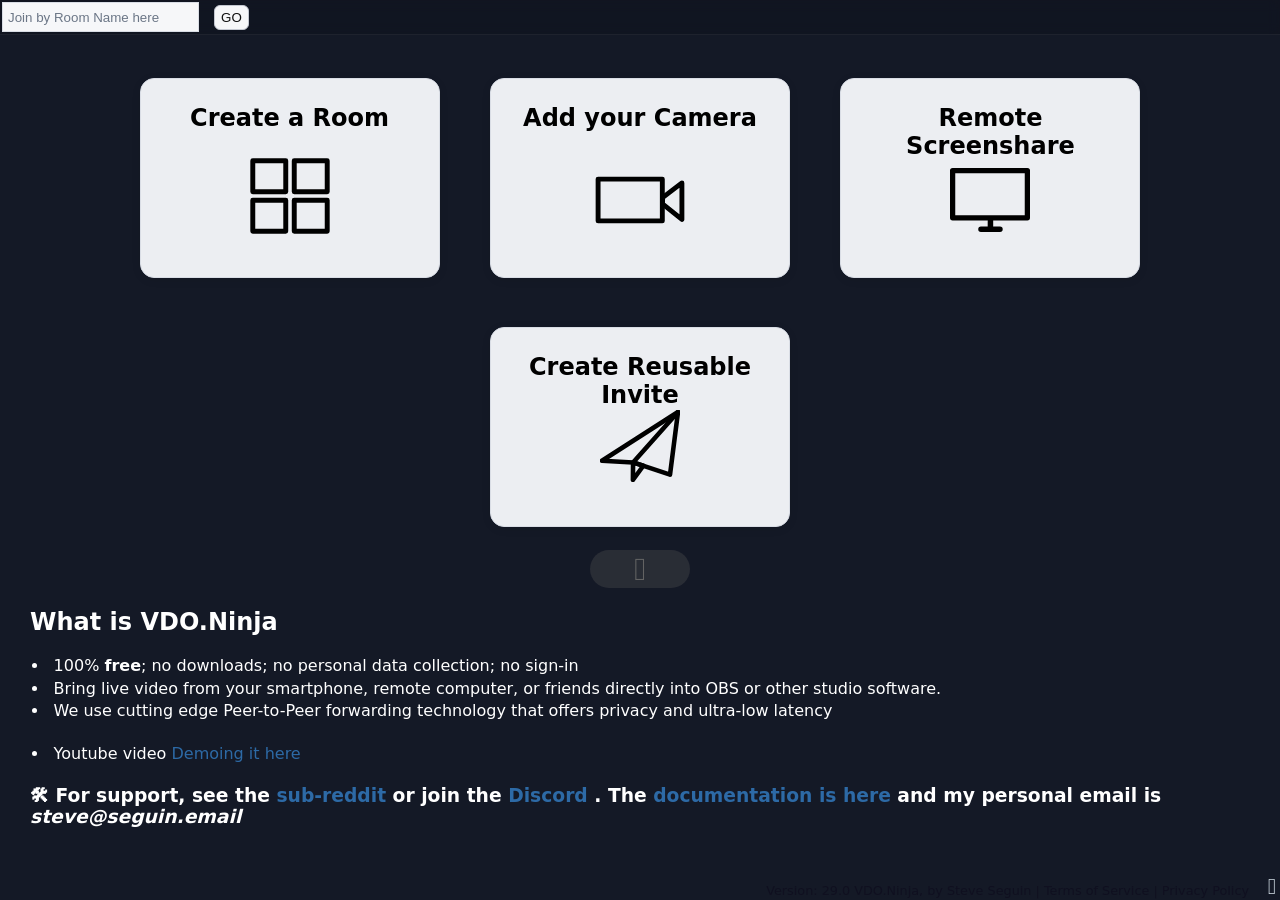
==== index.html @ e848949a "Merge branch 'steveseguin:develop' into main" ====
<html lang='en'>
	<head>
		<script type="text/javascript">
			//  MS Internet Explorer must not be given a chance to fail before I can give the user an error message.
			try {
				var msie = window.navigator.userAgent.indexOf("MSIE ");
				if (msie>0 || !!navigator.userAgent.match(/Trident.*rv\:11\./)){ // If MSIE or IE 11
					alert("Internet Explorer is not supported.\n\nPlease consider using Microsoft Edge or Google Chrome instead\n\nYou will be forwarded to the download page for MS Edge now.");
					console.error("INTERNET EXPLORER IS EVIL");
					document.write("Internet Explorer is not supported");
					window.location = "https://www.microsoft.com/edge";
				}
			} catch(e){
				console.error(e);
			}
		
		</script>
		<script>
			if (window.location.search.includes('podcast')) {
				document.write('<style>#directorlayout,#controlButtons{display:none!important}</style>');
			}
		</script>
		<style>
			html {
				background-color: #0000;
				transition: opacity .1s linear;
			}
		</style>
		<meta name="viewport" content="width=device-width, initial-scale=1.0, maximum-scale=1.0, user-scalable=no" />
		<meta content="text/html;charset=utf-8" http-equiv="Content-Type" />
		<meta content="utf-8" http-equiv="encoding" />
		<meta name="copyright" content="&copy; 2024 Steve Seguin" />
		<meta name="license" content="https://github.com/steveseguin/vdo.ninja/LICENSE.md" />
		<meta name="sourcecode" content="https://github.com/steveseguin/vdo.ninja" />
		<meta name="stance-on-war" content="Steve Seguin condemns Russia's brutal invasion of Ukraine 💙💛." />
		<meta name="robots" content="index, follow">
		<link rel="canonical" href="https://vdo.ninja/">
		<link rel="author" href="/about" />
		<link rel="me" href="https://vdo.ninja/about" />
		<link rel="manifest" href="manifest.json">
		
		<!-- Primary Meta Tags -->
		<title>VDO.Ninja</title>
		<meta id="metaTitle" name="title" content="VDO.Ninja" />
		<meta name="description" content="Bring live video from your smartphone, computer, or friends directly into your Studio. 100% free." />
		<meta name="author" content="Steve Seguin" />
		
		
		<meta name="msapplication-TileColor" content="#da532c" />
		<meta name="theme-color" content="#0f131d" />
		<link rel="stylesheet" href="./main.css?ver=4035" />
		<script type="text/javascript" crossorigin="anonymous" src="./thirdparty/adapter.js"></script>
		
		<link rel="shortcut icon" href="data:image/x-icon;," type="image/x-icon" />
		<link id="favicon1" rel="icon" type="image/png" sizes="32x32" href="./media/favicon-32x32.png" />
		<link id="favicon2" rel="icon" type="image/png" sizes="16x16" href="./media/favicon-16x16.png" />
		<link id="favicon3" rel="icon" href="./media/favicon.ico" />
		<link id="thumbnailUrl" itemprop="thumbnailUrl" href="./media/vdoNinja_logo_full.png" />
		<link rel="alternate" type="text/markdown" href="/rawdoc.md" title="Developer and User Documentation">

		<!-- X (Twitter) Card Tags -->
		<meta name="twitter:card" content="summary_large_image">
		<meta name="twitter:creator" content="@SteveSeguin">
		<meta name="twitter:title" content="VDO.Ninja">
		<meta name="twitter:description" content="Bring live video from your smartphone, computer, or friends directly into OBS Studio or other. 100% free.">
		<meta name="twitter:image" content="https://vdo.ninja/media/vdoNinja_logo_full.png">
		
		<!-- Open Graph Tags (also used by X) -->
		<meta property="og:type" content="website">
		<meta property="og:url" content="https://vdo.ninja/">
		<meta property="og:title" content="VDO.Ninja">
		<meta property="og:description" content="Bring live video from your smartphone, computer, or friends directly into OBS Studio or other. 100% free.">
		<meta property="og:image" content="https://vdo.ninja/media/vdoNinja_logo_full.png">
		<meta property="og:image:width" content="1200">
		<meta property="og:image:height" content="630">
		<meta property="og:site_name" content="VDO.Ninja">

		<style id="lightbox-animations" type="text/css"></style>
		
		<!-- Authentication styles -->
		<link rel="stylesheet" href="auth-styles.css">

	</head>
	<body id="main" class="main hidden" onload="main()">
		<span itemprop="image" itemscope itemtype="http://schema.org/ImageObject">
			<link itemprop="url" href="./media/vdoNinja_logo_full.png" />
		</span>
		<link itemprop="thumbnailUrl" href="./media/vdoNinja_logo_full.png" />
		<span itemprop="thumbnail" itemscope itemtype="http://schema.org/ImageObject">
			<link itemprop="url" href="./media/vdoNinja_logo_full.png" />
		</span>
		<script type="text/javascript" crossorigin="anonymous"  src="./thirdparty/CodecsHandler.js?ver=29"></script>
		<script type="text/javascript" crossorigin="anonymous" src="./thirdparty/aes.js"></script>
		<script type="text/javascript" crossorigin="anonymous" src="./webrtc.js?ver=912"></script>
		<input id="zoomSlider" type="range" style="display: none;" />
		<span id="electronDragZone" style="display:none;pointer-events: none; z-index:-10; position:absolute;top:0;left:0;width:100%;height:2%;min-height:20px;"></span>
		<div id="header">
			
			<a id="logoname" href="./" style="text-decoration: none; color: white; margin: 0 2px 0px 8px;">
				<span data-translate="logo-header">
					<span id="qos">V</span>DO.Ninja 
				</span>
			</a>
			<div id="head1">
				<input type="text" autocorrect="off" autocapitalize="none" id="joinroomID" name="joinroomID" tabindex="1" size="22" placeholder="Join by Room Name here" alt="Enter a room name to join" title="Enter a room name to quick join" onkeyup="jumptoroom(event)"/>
				<button onclick="jumptoroom();" id='jumptoroomButton' role="button" aria-pressed="false" tabindex="1" alt="Join room" title="Join room" >GO</button>
			</div>
			<div id="head1a" class="hidden">
				<input type="text" autocorrect="off" autocapitalize="none" id="joinbyURL" name="joinbyURL" size="22" placeholder="Load a website URL" alt="Enter the URL to load" title="Enter the URL to load"/>
				<button onclick="jumptoURL(event)"  role="button" aria-pressed="false" alt="Load URL" title="Load URL" >Load URL</button>
			</div>
			<div id="head5" class="hidden"></div>
			<div id="head3" style="display: inline-block;" class="hidden">
				<span style="color: #888;" id="copythisurl" tabindex="1" > &nbsp; 
					<span data-translate="copy-this-url">Copy this URL into an OBS "Browser Source"</span> <i style="color: #CCC;" class="las la-long-arrow-alt-right"></i> &nbsp; 
				</span>
			</div>
			<div id="head3a" style="display: inline-block;" class="hidden">
				<a
					id="reshare"
					data-drag="1"
					onclick="copyFunction(this, event)"
					class="task grabLinks"
					data-menu="context-menu"
				></a>
				<i class="las la-paperclip" style="color: #DDD;" title="Copy link to clipboard" onclick="copyFunction(document.getElementById('reshare'), event);" onmouseover="this.style.cursor='pointer'"></i>
				<span title="Save and ask to reload the current page on next site visit" style='font-size:92%;' onclick="saveRoom(this);" onmouseover="this.style.cursor='pointer'">💾</span>
			</div>
			<div id="head9" style="display: inline-block;" class="hidden">
			
				<span id="copythisurl2"  tabindex="1" > &nbsp; 
					<span data-translate="invite-others-to-room">Invite others with</span> <i style="color: #CCC;" class="las la-long-arrow-alt-right"></i> &nbsp; 
				</span>
				
				<a
					id="inviteLinkURL"
					data-drag="1"
					onclick="copyFunction(this, event)"
					class="task grabLinks"
					data-menu="context-menu"
				></a>
			
				<i class="las la-paperclip" style="color: #DDD;" title="Copy link to clipboard" onclick="copyFunction(document.getElementById('inviteLinkURL'), event);" onmouseover="this.style.cursor='pointer'"></i>
				<span title="Save and ask to reload the current page on next site visit" style='font-size:92%;' onclick="showInviteQR();" onmouseover="this.style.cursor='pointer'"><i class="las la-qrcode" style="color: #DDD;   font-size: 160%; vertical-align: bottom;position: relative;top: 1px;" title="Show QR Code" ></i></span>
				
			</div>
			<div id="head4" style="display: inline-block;" class="hidden">
				<span>
					<span data-translate="you-are-in-the-control-center">Control center for room:</span>
					
					<div id="dirroomid" style="font-size: 140%; color: #99c; display: inline-block;"></div>
					<span id="saveRoom" onclick="saveRoom(this)" style='cursor:pointer;margin-left:10px;' title="Will remember the room, prompting you the next time you visit if you wish to load this director's room again">💾</span>
					<span id="togglePreviewMode" onclick="switchModes()" style='cursor:pointer;margin-left:2px;' title="Toggle between the director control-room view and a scene preview-mode.">🪟</span>
					<i id="meshDebugBtn" class="las la-project-diagram" onclick="openMeshVisualization()" style="cursor:pointer;margin-left:3px;color:#DDD;font-size: 130%; vertical-align: bottom;" title="Open mesh network debug visualization to see P2P connections between guests"></i>
				</span>
			</div>
			<div id="head2" class="hidden" style="display: inline-block; text-decoration: none; font-size: 60%; color: white;">
				<span data-translate="joining-room">You are in room</span>:
				<div id="roomid" style="display: inline-block;"></div>
			</div>
			<div id="head6" class="hidden" data-translate="only-director-can-hear-you">Only the director can hear you currently.</div>
			<div id="head7" class="hidden" data-translate="director-muted-you">The director has muted you.</div>
			<div id="head8" class="hidden" data-translate="director-video-muted-you">The director has disabled your camera temporarily.</div>
		</div>
		<div id="obsState" class="hidden" >ACTIVE</div>
		<div id="chatModule" class="hidden">
			<div class="chat-header">
				<span>Chat</span>
				<span>
					<a id="popOutChat" onclick="createPopoutChat();"><i class="las la-external-link-alt"></i></a>
					<a id="closeChat" onclick="toggleChat();">x</i></a>
				</span>
			</div>
			
			<div id="chatBody" class="resizable-div">
				<!-- Chat messages will be inserted here -->
			</div>
			
			<div class="chat-input-area">
				<input type="text" id="chatInput" placeholder="Enter chat message to send" onkeypress="EnterButtonChat(event)" />
				<button class="chatBarInputButton" onclick="sendChatMessage()">Send</button>
				<button onclick="toggleFileshare()"><i class="las la-file-upload"></i></button>
			</div>
			<div class="resizer"></div>
		</div>
		<div id="activeShares"></div>
		<div id="controlButtons" class="hidden">
			<div class="controlPositioning">
                <div id="subControlButtons">
					<div id="unmuteSelf" title="Hear yourself at 50% volume" alt="Hear yourself at 50% volume" aria-label="Hear Yourself" onmousedown="event.preventDefault(); event.stopPropagation();"  onclick="toggleDirectFeedback()"  tabindex="2" role="button" aria-pressed="false" onkeyup="enterPressedClick(event,this);"  class="hidden float" style="cursor: pointer;" >
                        <i id="unmuteSelftoggle" class="toggleSize las la-podcast"></i>
                    </div>
					<div id="mediafileshare" onmousedown="event.preventDefault(); event.stopPropagation();"  title="Select and stream a media file" aria-label="Stream a media file" alt="Stream a media file to others" onclick="getById('fileselector3').click();" tabindex="2" role="button" aria-pressed="false" onkeyup="enterPressedClick(event,this);"  class="float hidden" style="cursor: pointer;">
                        <i id="mediafilesharetoggle" onmousedown="event.preventDefault(); event.stopPropagation();"  class="toggleSize las la-file-video"></i>
						<input id="fileselector3" class="hidden" onchange="session.changePublishFile(this,event);" type="file" accept="video/*,audio/*,image/*" alt="Hold CTRL (or CMD) to select multiple files" title="Hold CTRL (or CMD) to select multiple files" multiple/>
                    </div>
				
                    <div id="blindAllGuests" title="Blind all guests in room (toggle)" alt="Blind all guests in room (toggle)" aria-label="Blind all guests in room" onmousedown="event.preventDefault(); event.stopPropagation();"  onclick="blindAllGuests(this, event)"  tabindex="2" role="button" aria-pressed="false" onkeyup="enterPressedClick(event,this);"  class="hidden float" style="cursor: pointer;" >
                        <i class="toggleSize las la-eye"></i>
                    </div>
                
                    <div id="queuebutton" title="Load the next guest in queue" alt="Load the next guest in queue"  aria-label="Load next guest in queue" onmousedown="event.preventDefault(); event.stopPropagation();"  onclick="nextQueue()"  tabindex="2" role="button" aria-pressed="false" onkeyup="enterPressedClick(event,this);"  class="hidden float" style="cursor: pointer;" >
                        <i id="queuetoggle" class="toggleSize las la-stream"></i>
                        <div id="queueNotification"></div>
                    </div>
                    <div id="sharefilebutton" title="Transfer any file to the group" alt="Transfer any file to the group" aria-label="Select file to transfer" onmousedown="event.preventDefault(); event.stopPropagation();"  onclick="toggleFileshare()"  tabindex="2" role="button" aria-pressed="false" onkeyup="enterPressedClick(event,this);"  class="float hidden" style="cursor: pointer;" >
                        <i id="filesharetoggle" class="toggleSize las la-file-upload"></i> 
                        <div id="transferNotification"></div>
                    </div>
                    <div id="chatbutton" title="Toggle the Chat" alt="Toggle the Chat" aria-label="Text chat" onmousedown="event.preventDefault(); event.stopPropagation();"  onclick="toggleChat()"  tabindex="2" role="button" aria-pressed="false" onkeyup="enterPressedClick(event,this);"  class="hidden float" style="cursor: pointer;" >
                        <i id="chattoggle" class="toggleSize las la-comment-alt"></i>
                        <div id="chatNotification"></div>
                    </div>
                    <div id="mutespeakerbutton" onmousedown="handleSpeakerButtonMouseDown(event)" alt="Toggle the speaker output." aria-label="Mute Speaker output" title="Mute the Speaker (ALT + A)" onclick="toggleSpeakerMute()"  tabindex="2" role="button" aria-pressed="false" onkeyup="enterPressedClick(event,this);"  class="hidden float" style="cursor: pointer;" >
                        <i id="mutespeakertoggle" class="toggleSize las la-volume-up" style="position: relative; top: 0.5px;"></i>
                        <div id="speakerVolumePanel" class="speaker-volume-panel hidden" role="group" aria-label="Playback volume">
                            <input id="speakerVolumeSlider" type="range" min="1" max="100" value="100" orient="vertical" aria-label="Playback volume">
                            <div id="speakerVolumeValue" class="speaker-volume-value">100%</div>
                        </div>
                    </div>
                    <div id="mutebutton" onmousedown="toggleMute(false, event);event.preventDefault(); event.stopPropagation();" data-translate="mute-the-mic" title="Mute the Mic (CTRL/⌘ + M)" alt="Mute the Mic" aria-label="Mute Microphone" ontouchstart="toggleMute(false, event);event.preventDefault(); event.stopPropagation();" tabindex="2" role="button" aria-pressed="false" onkeyup="enterPressedClick(event,this);"  class="hidden float" style="cursor: pointer;">
                        <i id="mutetoggle" class="toggleSize las la-microphone" style="position: relative; top: 0.5px;"></i>
                    </div>
                    <div id="mutevideobutton" onmousedown="event.preventDefault(); event.stopPropagation();" data-translate="disable-the-camera" title="Disable the Camera (CTRL/⌘ + B)" alt="Disable the Camera" aria-label="Mute Camera" onclick="toggleVideoMute()"   tabindex="2" role="button" aria-pressed="false" onkeyup="enterPressedClick(event,this);"  class="hidden float" style="cursor: pointer;">
                        <i id="mutevideotoggle" onmousedown="event.preventDefault(); event.stopPropagation();"  class="toggleSize las la-video"></i>
                    </div>
                    <div id="screensharebutton" onmousedown="event.preventDefault(); event.stopPropagation();"  title="Share a Screen with others" alt="Share a Screen with others" aria-label="Share a screen" onclick="screenshareTypeDecider(1)" tabindex="2" role="button" aria-pressed="false" onkeyup="enterPressedClick(event,this);"  class="float hidden task" data-menu="context-menu-screen-share" style="cursor: pointer;">
                        <i id="screensharetoggle" onmousedown="event.preventDefault(); event.stopPropagation();"  class="toggleSize las la-desktop"></i>
                    </div>
                    <div id="screenshare2button" onmousedown="event.preventDefault(); event.stopPropagation();"  title="Add a Screen Share" alt="Add a Screen Share" aria-label="Share a screen"  onclick="screenshareTypeDecider(2)" tabindex="2" role="button" aria-pressed="false" onkeyup="enterPressedClick(event,this);"  class="float hidden task" data-menu="context-menu-screen-share"  style="cursor: pointer;">
                        <i id="screenshare2toggle" onmousedown="event.preventDefault(); event.stopPropagation();"  class="toggleSize las  la-tv"></i>
                    </div>
                    <div id="screenshare3button" onmousedown="event.preventDefault(); event.stopPropagation();"  title="Share a Screen with others" alt="Add a Screen Share" aria-label="Share a screen"  onclick="screenshareTypeDecider(3)" tabindex="2" role="button" aria-pressed="false" onkeyup="enterPressedClick(event,this);"  class="float hidden task" data-menu="context-menu-screen-share"  style="cursor: pointer;">
                        <i id="screenshare3toggle" onmousedown="event.preventDefault(); event.stopPropagation();"  class="toggleSize las  la-tv"></i>
                    </div>
                    <div id="websitesharebutton" onmousedown="event.preventDefault(); event.stopPropagation();"  title="Share a website with your guests (IFRAME)" aria-label="Share a website" alt="Share a website with your guests (IFRAME)" onclick="shareWebsite(false, event)" tabindex="2" role="button" aria-pressed="false" onkeyup="enterPressedClick(event,this);"  class="float hidden" style="cursor: pointer;">
                        <i id="websitesharetoggle" onmousedown="event.preventDefault(); event.stopPropagation();"  class="toggleSize las la-window-maximize"></i>
                    </div>
                    <div id="websitesharebutton2" onmousedown="event.preventDefault(); event.stopPropagation();" title="Hold CTRL (or CMD) and click to spotlight this video" alt="Share a website as an embedded iFRAME" aria-label="Share a website" onclick="shareWebsite(false, event)" tabindex="2" role="button" aria-pressed="false" onkeyup="enterPressedClick(event,this);" class="float2 orange shake hidden" style="cursor: pointer;max-width: 200px;margin: auto;padding: 0 10px;">
                        <i onmousedown="event.preventDefault(); event.stopPropagation();" class="toggleSize las la-window-close" style="display: inline-block;"></i>
                        <div style="display: inline-block;width: 85px;line-height: 1; font-size: 0.9em; background-color: unset;box-shadow: unset;">
                            Stop Sharing Website
                        </div>
                    </div>
                    <div id="fullscreenPage" onmousedown="event.preventDefault(); event.stopPropagation();"  title="Full-screen the page" alt="Full-screen the page" aria-label="Full screen"  onclick="fullscreenPageToggle()" tabindex="2" role="button" aria-pressed="false" onkeyup="enterPressedClick(event,this);"  class="float hidden" style="cursor: pointer;">
                        <i id="fullscreenPageToggle" onmousedown="event.preventDefault(); event.stopPropagation();"  class="toggleSize las la-expand-arrows-alt"></i>
                    </div>
					<div id="PictureInPicturePage" onmousedown="event.preventDefault(); event.stopPropagation();"  title="Picture-in-Picture the video mix" alt="Picture-in-Picture the page" aria-label="Picture-in-Picture"  onclick="PictureInPicturePageToggle()" tabindex="2" role="button" aria-pressed="false" onkeyup="enterPressedClick(event,this);"  class="float hidden" style="cursor: pointer;">
                        <i id="PictureInPicturePageToggle" onmousedown="event.preventDefault(); event.stopPropagation();"  class="toggleSize las la-external-link-square-alt"></i>
                    </div>
                    <div id="flipcamerabutton" onmousedown="event.preventDefault(); event.stopPropagation();"  title="Cycle the Cameras"  onclick="cycleCameras()" class="hidden float"  tabindex="2" role="button" aria-pressed="false" onkeyup="enterPressedClick(event,this);" style="cursor: pointer;" aria-label="Cycle Cameras" alt="Cycle the Cameras">
                        <i id="settingstoggle" class="toggleSize las la-sync-alt"></i> 
                    </div>
					
					 <div id="blackoutmode" onmousedown="event.preventDefault(); event.stopPropagation();"  title="Enter black-out mode"  onclick="blackoutMode()" class="float hidden"  tabindex="2" role="button" aria-pressed="false" onkeyup="enterPressedClick(event,this);" style="cursor: pointer;" aria-label="Black out mode" alt="Enter black-out mode">
                        <i id="blackouttoggle" class="toggleSize las la-moon"></i> 
                    </div>
					
                    <div id="obscontrolbutton" onmousedown="event.preventDefault(); event.stopPropagation();"  title="OBS Remote Controller; start/stop and change scenes." onclick="toggleOBSControls();" class="hidden float"  tabindex="2" role="button" aria-pressed="false" onkeyup="enterPressedClick(event,this);" style="cursor: pointer;" aria-label="Remote OBS control menu" alt="Toggle the Remote OBS Controls Menu">
                        <i id="obscontroltoggle" class="toggleSize las la-gamepad"></i>
                    </div>
                    
                    <div id="roomsettingsbutton" onmousedown="event.preventDefault(); event.stopPropagation();"  title="Room Settings" onclick="toggleRoomSettings();" class="hidden float"  tabindex="2" role="button" aria-pressed="false" onkeyup="enterPressedClick(event,this);" style="cursor: pointer;" alt="Toggle the Room Settings Menu" aria-label="Room settings menu">
                        <i id="roomsettingstoggle" class="toggleSize las la-users-cog"></i>
                    </div>
                    
                    <div id="settingsbutton" onmousedown="event.preventDefault(); event.stopPropagation();"  title="Your audio and video Settings"  onclick="toggleSettings()" class="hidden float"  tabindex="2" role="button" aria-pressed="false" onkeyup="enterPressedClick(event,this);" style="cursor: pointer;" alt="Toggle Settings Menu" aria-label="Settings menu">
                        <i id="settingstoggle" class="toggleSize las la-cog"></i>
                    </div>
                    
                    <div id="hangupbutton"  onmousedown="event.preventDefault(); event.stopPropagation();" title="Hangup the Call" aria-label="Hang up" alt="Hangup the Call" onclick="hangup()" class="hidden float"  tabindex="2" role="button" aria-pressed="false" onkeyup="enterPressedClick(event,this);" style="cursor: pointer;" >
                        <i class="toggleSize las la-phone rotate225" aria-hidden="true"></i>
                    </div>
                    <div id="raisehandbutton" onmousedown="event.preventDefault(); event.stopPropagation();"  data-raised="0" title="Alert the host you want to speak"  aria-label="Raise hand" alt="Alert the host you want to speak" tabindex="2" role="button" aria-pressed="false" onkeyup="enterPressedClick(event,this);" onclick="raisehand()" class="hidden float" style="cursor: pointer;">
                        <i class="toggleSize las la-hand-paper" style="position: relative; right: 1px;" aria-hidden="true"></i>
                    </div>
                    
                    <div id="pptbackbutton" onmousedown="event.preventDefault(); event.stopPropagation();" title="Go back a slide" aria-label="Back a slide" alt="Go back a slide" tabindex="2" role="button" aria-pressed="false" onkeyup="enterPressedClick(event,this);" onclick="gobackSlide()" class="hidden float red" style="cursor: pointer;">
                        <i class="toggleSize las la-chevron-left" style="position: relative; right: 1px;" aria-hidden="true"></i>
                    </div>
                    <div id="pptnextbutton" onmousedown="event.preventDefault(); event.stopPropagation();" title="Next slide" aria-label="Next slide" alt="Next slide" tabindex="2" role="button" aria-pressed="false" onkeyup="enterPressedClick(event,this);" onclick="nextSlide()" class="hidden float" style="cursor: pointer;">
                        <i class="toggleSize las la-chevron-right" style="position: relative; right: 1px;" aria-hidden="true"></i>
                    </div>
                    
                    <div id="recordLocalbutton" onmousedown="event.preventDefault(); event.stopPropagation();"  data-state="0" title="Record your stream to disk" aria-label="Record your stream to disk" alt="Record your stream to disk" tabindex="2" role="button" aria-pressed="false" onkeyup="enterPressedClick(event,this);" onclick="recordLocalVideoToggle();" class="hidden float" style="cursor: pointer;">
                        <i class="toggleSize las la-dot-circle" style="position: relative;" aria-hidden="true"></i>
                    </div>
                    <div id="recordLocalScreenbutton" onmousedown="event.preventDefault(); event.stopPropagation();"  data-state="0" title="Stop screen share recording" aria-label="Stop screen share recording" alt="Stop screen recording" tabindex="2" role="button" aria-pressed="false" onkeyup="enterPressedClick(event,this);" onclick="recordLocalScreenStopRecord();" class="hidden float" style="cursor: pointer;">
                        <small>Stop<br>Screen<br>Record</small>
                    </div>
                    <span id="miniPerformer" style="pointer-events: auto;" class="hidden"></span>
                    <span id="rooms" class="hidden" style="padding-top:3px;padding-left:6px;pointer-events: auto;color:#fff;"></span>
                    <span id="groups" class="hidden" style="padding-top:3px;padding-left:6px;pointer-events: auto;color:#fff;text-align: center;"></span>
                    <div id="hangupbutton2" onmousedown="event.preventDefault(); event.stopPropagation();"  title="Cancel the Director's Video/Audio"  onclick="hangup2()" class="hidden float"  tabindex="2" role="button" aria-pressed="false" onkeyup="enterPressedClick(event,this);" style="cursor: pointer;" aria-label="stop publishing audio and video" alt="Disconnect Direcotor's cam">
                        <i class="toggleSize las la-phone rotate225" aria-hidden="true"></i>
                    </div>
                </div>
            </div>
		</div>
		<span id="miniTaskBar" style="float: right; bottom: 0px;right:0; position:fixed; display:flex;">
			<div id="closedList_connectUsers" class="hidden"  onclick="getById('connectUsers').classList.remove('hidden');getById('closedList_connectUsers').classList.add('hidden');">
				<i class="las la-theater-masks"></i>
			</div>
			<div class="footer hidden" id="legal" aria-hidden="true">
				<a href="https://docs.vdo.ninja/help/privacy-and-security-details/vdo.ninja-terms-of-service" aria-hidden="true" target="_blank" alt="Terms of Service" title="Opens in new window">Terms of Service</a> | 
				<a href="https://docs.vdo.ninja/help/privacy-and-security-details/vdo.ninja-privacy-policy" aria-hidden="true" target="_blank" alt="Privacy Policy" title="Opens in new window">Privacy Policy</a> | 
				<a href="https://docs.vdo.ninja/help/privacy-and-security-details/abuse-and-child-safety" aria-hidden="true" target="_blank" alt="Report Abuse" title="Opens in new window">Report Abuse</a>
			</div>
			<span
					id="reportbutton"
					title="Submit any error logs" 
					onclick="submitDebugLog();"
					style="cursor: pointer;z-index:3;display:none;"
					class="hidden"
					role="button" 
					tabindex="3"
				>
				<i style="cursor: pointer; color: #d9e4eb; padding: 2px; margin: 2px 2px 0 0; font-size: 140%;" class="las la-bug" aria-hidden="true"></i>
			</span>
			<span
					id="helpbutton"
					title="Show help contact info" 
					onclick="warnUser('For support, please browse https://reddit.com/r/vdoninja or join the live chat on Discord at https://discord.vdo.ninja.\n\nThe Docs also contains many help guides and advanced settings, located at https://docs.vdo.ninja.\n\nTo access the video stats menu, hold CTRL (command) and Left-Click on a video. Most video issues can be fixed by using Wired Internet instead of Wi-Fi.')"
					style="cursor: pointer; display:none;"
					alt="How to Use This with OBS"
					role="button" 
					tabindex="3"
				>
				<i style="cursor: pointer;  color: #d9e4eb; padding: 2px; margin: 2px 2px 0 0; font-size: 140%;" class="las la-question-circle" aria-hidden="true"></i>
			</span>
			<span title="Language options" onclick="toggle(document.getElementById('languages'));" tabindex="3" role="button" aria-label="language options" aria-pressed="false" id="translateButton">
				<i style="cursor: pointer;color: #d9e4eb; padding: 2px; margin: 2px 2px 0 0; font-size: 140%;" class="las la-language" aria-hidden="true"></i>
			</span>
			<span title="Add to Calendar" onclick="toggle(document.getElementById('calendar'));" tabindex="3" role="button" id="calendarButton">
				<i style="cursor: pointer;  color: #d9e4eb; padding: 2px; margin: 2px 2px 0 0; font-size: 140%;" class="las la-calendar" aria-hidden="true"></i>
			</span>
		</span>
		<div id="mainmenu" class="row" style="opacity: 0;">
			<div id="container-1" title="Add Group Chat to OBS"  alt="Add Group Chat to OBS" tabindex="1" role="button" aria-pressed="false" onkeyup="enterPressedClick(event,this);" class="column columnfade pointer card" style=" overflow-y: auto;">
				
					<h2>
						<span data-translate="add-group-chat">Create a Room</span>
					</h2>
					<div class="container-inner">
						<br />
						<br />
						<span data-translate="rooms-allow-for">Rooms allow for group-chat and the tools to manage multiple guests.</span>
						<br />
						<span class="section">
							<table style="padding-bottom:0;margin-bottom:0;">
							 <tr>
								<th style="text-align:right;" class="labelLarge">
									<b>
									<span data-translate="room-name">Room Name</span>: 
									</b>
								</th>
								<th class="labelSmall"></th>
								<th style="text-align:left;" >
									<div class="labelSmall">
										<b>
											<span data-translate="room-name">Room Name</span>: 
										</b>
									</div>
									<input type="text" autocorrect="off" autocapitalize="none"  id="videoname1" placeholder="Enter a room name here" onkeydown="checkStrengthRoom(event, 'securityLevelRoom');" onchange="checkStrengthRoom(event, 'securityLevelRoom');" onkeyup="enterPressed(event, createRoom);" maxlength="30" style="max-width: 431px;width: 100%;font-size: 110%; padding: 5px;" />
									<button ontouchstart="getById('videoname1').value = session.generateRandomString();getById('securityLevelRoom').style.display='none';" onmousedown="getById('videoname1').value = session.generateRandomString();getById('securityLevelRoom').style.display='none';" title="Generate a random room name" class="randomRoomName"><i class="las la-random"></i></button>
									<div id="securityLevelRoom" style="display:none;margin-top:3px;position:relative;top:3px;font-size:0.8em;"></div>
								</th>
							</tr>
							<tr>
								<th style="text-align:right;" class="labelLarge">
									<b>
										<span data-translate="password-input-field">Password</span>: 
									</b>
								</th>
								<th class="labelSmall"></th>
								<th  style="text-align:left;">
									<div class="labelSmall">
										<b>
											<span data-translate="password-input-field">Password</span>: 
										</b>
									</div>
									<input type="text" autocorrect="off" autocapitalize="none" id="passwordRoom" placeholder="Optional room password here" onkeydown="checkStrengthRoom(event, 'securityLevelRoom');" onchange="checkStrengthRoom(event, 'securityLevelRoom');"  onkeyup="enterPressed(event, createRoom);" style="max-width: 431px;width: 100%;font-size: 110%; padding: 5px;" />
								</th>
							</tr>
							<tr >
							
								<th style="text-align:right; padding: 5px; padding-top: 20px;">
									<input id="broadcastFlag" type="checkbox" title="For large group rooms, this option can reduce the load on remote guests substantially" />
								</th><th style="text-align:left;; padding-top: 20px;">
								<b>
									<span data-translate="guests-only-see-director"  style="cursor: help;" title="For large group rooms, this option can reduce the load on remote guests substantially" >The guests can see the director, but not other guests' videos</span>
								</b>
								</th>	
							</tr>
							<tr>
							
								<th style="text-align:right; padding: 5px;; padding-bottom: 20px;">
									<input id="showdirectorFlag" type="checkbox" title="The director will be visible in scenes as if a performer themselves." />
								</th><th style="text-align:left;; padding-bottom: 20px;">
								<b>
									<span data-translate="scenes-can-see-director" style="cursor: help;" title="If checked, the director can be added to scenes as if a guest. Otherwise, the director will never appear in a scene." >The director will be performing as well, appearing in group scenes</span>
								</b>
								</th>	
							</tr>
							<tr>
								<th style="text-align:right; padding: 5px;">
									
								</th>
								<th style="text-align:left;">
									<b>
										<span data-translate="default-codec-select" title="Which video codec would you want used by default?" >Preferred Video Codec:  </span> 
										<select style="font-size:1.1em" id="codecGroupFlag" type="checkbox" title="For large group rooms, this option can reduce the load on remote guests substantially" >
											<option value="default" selected>Default</option>
											<option value="vp9">VP9</option>
											<option value="h264">H264</option>
											<option value="vp8">VP8</option>
											<option value="av1">AV1</option>
										</select >
									</b>
								</th>
							</tr>
							<tr>
								<th style="text-align:right; padding: 5px; vertical-align: top;">
									<input id="useSSOForRoom" type="checkbox" onchange="toggleSSOOptions(this.checked)" title="Use SSO to manage access for this room. You will be asked to sign in.">
								</th>
								<th style="text-align:left;">
									<b>
										<span title="Use SSO to manage access for this room. As director, you will sign in first; guest access can be Public, Require SSO, or Allowlist.">Use SSO for this room</span>
									</b>
									<div id="ssoOptions" class="sso-options-panel" style="display:none;">
										<div style="margin-bottom:6px; font-weight:600;">Guest access:</div>
										<label style="display:block; margin:4px 0;">
											<input type="radio" name="ssoAccessMode" value="public" checked onclick="document.getElementById('preAllowlistRow').style.display='none'">
											<span>Public (no sign-in required for guests)</span>
										</label>
										<label style="display:block; margin:4px 0;">
											<input type="radio" name="ssoAccessMode" value="authenticated" onclick="document.getElementById('preAllowlistRow').style.display='none'">
											<span>Require SSO (guests must sign in)</span>
										</label>
										<label style="display:block; margin:4px 0;">
											<input type="radio" name="ssoAccessMode" value="allowlist" onclick="document.getElementById('preAllowlistRow').style.display='block'">
											<span>Allowlist only (specific users or emails)</span>
										</label>
										<div id="preAllowlistRow" style="display:none; margin-top:8px;">
											<label for="preAllowlistCSV" style="display:block; margin-bottom:4px;">Allowed list (comma-separated; use @handle or email:*@domain.com)</label>
											<input id="preAllowlistCSV" type="text" class="sso-options-input" placeholder="@alice, email:*@company.com">
										</div>
										<div class="sso-options-note">You can change these later in Room Settings.</div>
									</div>
								</th>
							</tr>
							</table>
							<button onclick="createRoom()"  class="gobutton gowebcam" style="width: 470px;display: block;margin: 20px auto;" alt="Enter the room as the group's director" title="You'll enter as the room's director">
								<span data-translate="enter-the-rooms-control">Enter the room's Control Center in the director's role</span>
							</button>
							<button class="roomnotes" style="display: block;display: block;margin: auto;" onclick="toggle(document.getElementById('roomnotes'),this);">
								<span data-translate="show-tips">Show me some tips..</span>
							</button>
							
							<ul style="max-width: 500px; display: none; text-align: left;" class="roomnotes" id="roomnotes">
								<span data-translate="added-notes" >
									<i>Important Tips:</i>
									<br><br>
									<li>Disabling video sharing between guests will improve performance</li>
									<li>Invite only guests to the room that you trust.</li>
									<li>The "Recording" option is considered experimental.</li>
									<li><a href="https://params.vdo.ninja" style="color:black;"><u>Advanced URL parameters</u></a> are available to customize rooms.</li>
								</span>
							</ul>
						</span>
						
						<span class="section hidden" id="lastSavedRoom">
							<label>A previous session was found using room: <b id="lastSavedRoomName">*UNDEFINED*</b></label>
							<button id="goToLastSavedRoom" style="width: 470px;display: block;margin:5px auto;" class="gobutton gowebcam" alt="Enter the room with the previous room settings" title="Enter director room with previous settings">Load the previous session</button>
						</span>
						
						<span class="section">
							<i data-translate="looking-to-just-chat-and-not-direct">Looking to just chat and not direct?</i>
							<button onclick="jumptoroom2()" class="gobutton gowebcam" style="width: 470px;display: block;margin: 5px auto" alt="Enter the room as the group's director" title="You'll enter as the room's director">
								<span data-translate="join-the-room-basic">Join the room as a Participant, rather than a director</span>
							</button>
						</span>
						
					</div>
					<div class="outer close">
						<div class="inner">
							<label class="labelclass">
								<span data-translate="back">Back</span>
							</label>
						</div>
					</div>
			</div>
			<div id="container-3"  title="Add your Camera to OBS" onkeyup="enterPressedClick(event,this);"  alt="Add your Camera to OBS" tabindex="1" role="button" aria-pressed="false" class="column columnfade pointer card" onclick="previewWebcam()" style=" overflow-y: auto;">
				<h2 id="add_camera">
					<span data-translate="add-your-camera">Add your Camera to OBS</span>
				</h2>
				<div class="container-inner" id="add_camera_inner">
					<br />
					<p>
						<video id="previewWebcam" class="previewWebcam task" aria-hidden="true" title="Right-click this video for additional options" data-menu="context-menu-video" oncanplay="updateStats();" controlsList="nodownload" muted autoplay playsinline ></video>
					</p>
					<div id="infof"></div>
					<button onclick="this.disabled=true;setTimeout(function(){requestBasicPermissions();},20);" id="getPermissions" style="display:none;" data-ready="false" >
						<span data-translate="ask-for-permissions">Allow Access to Camera/Microphone</span>
					</button>
					<span style="display:block;">
						<button onclick="publishWebcam(this)" title="Start streaming (Alt + s)" aria-label="Start streaming (Alt + s)" role="button" aria-pressed="false" tabindex="1" id="gowebcam" class="gowebcam" alt="Start Streaming  (Alt + s)" disabled data-audioready="false" data-ready="false" >
							<span data-translate="waiting-for-camera">Waiting for Camera to Load</span>
						</button>
					</span>
					<div id="consentWarning" class="startupWarning hidden">
						<i class="las la-exclamation-circle"></i>
						<p><span data-translate="privacy-disabled">Privacy warning: The director will be able to remotely change your camera, microphone, and URL.</span></p>
					</div>
					<div id="guestTips" style="display:none" aria-hidden="true">
						<p data-translate="for-the-best-possible-experience-make-sure">For the best possible experience, make sure</p>
						<ul class="guest-tip-list">
							<li class="guest-tip-item" data-tip-id="1" data-tip-default="true"><i class="las la-plug"></i><span data-translate="your-device-is-powered">Your device is powered</span></li>
							<li class="guest-tip-item" data-tip-id="2" data-tip-default="true"><i class="las la-ethernet"></i><span data-translate="your-connection-is-hardwired-instead-of-wifi">Your connection is hardwired instead of wifi</span></li>
							<li class="guest-tip-item" data-tip-id="3" data-tip-default="true"><i class="las la-headphones"></i><span data-translate="you-are-using-headphones-earphones">You are using headphones / earphones</span></li>
							<li class="guest-tip-item" data-tip-id="4"><i class="las la-times-circle"></i><span data-translate="close-other-video-apps">Close other video/calling apps</span></li>
							<li class="guest-tip-item" data-tip-id="5"><i class="las la-volume-mute"></i><span data-translate="use-quiet-room">Use a quiet room</span></li>
							<li class="guest-tip-item" data-tip-id="6"><i class="las la-sun"></i><span data-translate="face-good-lighting">Face a light source</span></li>
						</ul>
					</div>
					<div id="videoMenu" class="videoMenu" aria-hidden="true">
						<div class="title">
                            <i class="las la-video"></i><span data-translate="video-source"> Video Source </span>
                        </div>
						<span style="display:inline-block;padding-top: 5px;">
							<select id="videoSourceSelect" tabindex="1" title="Video source list"></select>
							<span id="gear_webcam" onclick="toggle(document.getElementById('videoSettings'));">
								<i class="las la-cog" style="font-size: 140%; vertical-align: middle;" aria-hidden="true"></i>
							</span>
						</span>
						<div id="cameraTip1" class="cameraTip hidden">
							<i class="las la-info-circle"></i>
							<p><span id="cameraTipContext1"></span></p>
						</div>
					</div>
					<br />
					<center>
						<div id="videoSettings" style="display: none;" aria-hidden="true">
							<form id="webcamquality">
								<span class="hidden">
									<input type="radio" id="4kquality" alt="2160p60 video capture" name="resolution" value="-2" />
									<label for="4kquality">
										<span data-translate="up-to-4k">4K</span>
									</label> |
								</span>
								<span class="hidden">
									<input type="radio" id="maxres" name="resolution" value="-1" />
									<label for="maxres" alt="Default video capture resolutiob">
										<span data-translate="highest-resolution">Highest</span>
									</label> |
								</span>
								<input type="radio" checked id="fullhd" alt="1080p60 video capture" name="resolution" value="0" />
								<label for="fullhd">
									<span data-translate="max-resolution">High Resolution</span>
								</label> |
								
								<input type="radio" id="halfhd" alt="720p60 video capture"  name="resolution" value="1" />
								<label for="halfhd">
									<span data-translate="balanced">Balanced</span>
								</label> |
								
								<input type="radio" id="nothd" name="resolution" alt="360p30 video capture"  value="2" />
								<label for="nothd">
									<span data-translate="smooth-cool">Smooth and Cool</span>
								</label>
								<div id="webcamstats" style="padding: 5px 0 0 0;"></div>
							</form>
						</div>
					</center>
					<div id="audioMenu" class="form-group multiselect" alt="tip: Hold CTRL (command) to select Multiple" title="tip: Hold CTRL (command) to select Multiple">
						<span class='gear_microphone hidden'>
							<input type="checkbox" id='micStereoMonoInput' alt="Mono microphone audio"  onchange="toggleMonoStereoMic(this);">Mono
						</span>
						<a id="multiselect-trigger" class="form-control multiselect-trigger" data-state="1">
							<div class="title">
								<i class="las la-microphone-alt"></i><span data-translate="select-audio-source"> Audio Source(s) </span>
								<i id='chevarrow1' class="chevron bottom" aria-hidden="true"></i>
								<div class="meter" id="meter1"></div><div class="meter2" id="meter2"></div>
							</div>
						</a>
						<ul id="audioSource" class="multiselect-contents" >
							<li>
								<input type="checkbox" id="multiselect1" name="multiselect1" style="display: none;" checked value="ZZZ" />
								<label for="multiselect1">
									<span data-translate="no-audio"> No Audio</span>
								</label>
							</li>
						</ul>
						<div id="audioTip1" class="cameraTip hidden">
							<i class="las la-info-circle"></i>
							<p><span id="audioTipContext1"></span></p>
						</div>
					</div>
					<span style="display:block;height:0;width:0;padding:0;margin:0;"></span>
					<div id="headphonesDiv" class="audioMenu hidden" aria-hidden="true">
						<div class="title">
							<i class="las la-headphones"></i><span data-translate="select-output-source"> Audio Output Destination</span><button onclick="playtone()" title="Play a sound out of the selected audio playback device" class="testtonebutton" type="button">Test</button>
						</div>
						<select id="outputSource" alt="Audio output device" ></select>
						<div id="headphoneTip1" class="cameraTip hidden">
							<i class="las la-info-circle"></i>
							<p><span id="headphoneTipContext1"></span></p>
						</div>
						<div id="audioTipSR" class="cameraTip hidden">
							<i class="las la-exclamation-circle"></i>
							<p><span id="audioTipContextSR"></span></p>
						</div>
					</div>
					<span style="display:block;height:0;width:0;padding:0;margin:0;"></span>
					<div id="avatarDiv" class="hidden" aria-hidden="true">
						<div class="title">
							<i class="las la-robot"></i><span data-translate="select-avatar-image"> Default Avatar / Placeholder Image </span>
						</div>
						<div id="selectAvatarImage" style="margin-top:10px;">
							<img src="./media/avatar.webp" crossOrigin="Anonymous" loading="lazy" id="defaultAvatar1" style="max-width:130px;max-height:73.5px;display:inline-block;margin:10px;cursor:pointer;" onclick="changeAvatarImage(event, this);"/>
							<label class="selected" id="noAvatarSelected" style="width:130px;display:inline-block;text-align: center; cursor:pointer;">
							  <i class="las la-minus-circle" style="font-size: 3em;"></i><br />No Image Selected
							  <button onclick="changeAvatarImage(event, this)" style="position: fixed; top: -100em; margin-left:10px; border:1px solid #555;"></button>
							</label>
							<label style="width:130px;display:inline-block; text-align: center; cursor:pointer;">
							  <i class="las la-hdd" style="font-size: 3em;"></i><br />Select Local Image
							  <input type="file" onchange="changeAvatarImage(event, this)" accept="image/*" style="position: fixed; top: -100em; margin-left:10px; border:1px solid #555;"> 
							</label>
						</div>
					</div>
					<span style="display:block;height:0;width:0;padding:0;margin:0;"></span>
					<div id="effectsDiv">
						<div class="title">
							<i class="las la-robot"></i>
							<span data-translate="select-digital-effect"> Digital Video Effects </span>
						</div>
						<select id="effectSelector" alt="Digital video effect options" onchange="effectsDynamicallyUpdate(event, this);">
							<option value="0" data-translate="no-effects-applied">No effects applied</option>
							<option value="3" data-translate="blurred-background">Blurred background</option>
							<option value="13" class="hidden" disabled data-translate="blurred-background-2">Blurred background 2 🧪</option>
							<option value="4" data-translate="digital-greenscreen">Digital greenscreen</option>    
							<option value="5" data-translate="virtual-background">Virtual background</option>
							<option value="6" data-translate="face-mesh" title="experimental">Face mesh (slow load) 👨‍🔬</option>
							<option value="7" data-translate="digital-zoom">Digital zoom</option>
							<option value="overlay" data-translate="overlay-image">Overlay image</option>
							<option value="anon" data-translate="anonymous-mask" title="experimental">Anonymous mask 👨‍🔬</option>
							<option value="dog" data-translate="dog-face" title="experimental">Dog ears and nose 👨‍🔬</option>
							<option value="1" disabled title='Enable the Chrome experimental features flag to use: chrome://flags/#enable-experimental-web-platform-features' class='facetracker' data-translate="face-tracker">Face Tracker</option>
						</select>
						<span data-warnSimdNotice="true" style='display:none; font-size: 140%; margin-left:10px; vertical-align: middle; cursor:pointer' title="Improve performance and quality with this tip" onclick="smdInfo();">
							<i class="las la-info-circle"></i>
						</span>
						<span data-effectsNotice="true" style='display:none; font-size: 140%; margin-left:10px; vertical-align: middle; cursor:pointer' title="Improve performance and quality with this tip" onclick="warnUser('Use a Chromium Based Browser');">
							<i class="las la-info-circle"></i>
						</span>
						
						<div id="selectImageContent" style="display:none;margin-top:10px;"></div>
						<div id="selectImageOverlay" style="display:none;margin-top:10px;"></div>
						
						<div id="selectEffectAmount" style="display:none;margin-top:10px;">
							<label for="selectEffectAmountInput" style="width: 113px;display: inline-block;">Effect Amount</label>
							<input id="selectEffectAmountInput" style="display: inline-block;width: 350px; max-width: 60%;margin:6px 0;" 
								   name="selectEffectAmountInput" title="Adjust the amount of effect applied" type="range" 
								   oninput="changeEffectAmount(event, this)" onchange="changeEffectAmount(event, this)" 
								   min="0" step="1" max="20">
						</div>
						<div id="zoomPositionControls" style="display:none;margin-top:10px;">
							<div style="margin-bottom: 10px;">
								<label for="zoomPositionX1" style="width: 113px;display: inline-block;">Horizontal Position:</label>
								<input id="zoomPositionX1" style="display: inline-block;width: 350px; max-width: 60%;margin:6px 0;" 
									   type="range" oninput="changeZoomPosition(event, this)" onchange="changeZoomPosition(event, this)" 
									   min="0" max="1" step="0.01" value="0.5">
							</div>
							<div>
								<label for="zoomPositionY1" style="width: 113px;display: inline-block;">Vertical Position:</label>
								<input id="zoomPositionY1" style="display: inline-block;width: 350px; max-width: 60%;margin:6px 0;" 
									   type="range" oninput="changeZoomPosition(event, this)" onchange="changeZoomPosition(event, this)" 
									   min="0" max="1" step="0.01" value="0.5">
							</div>
						</div>
					</div>
					<span style="display:block;height:0;width:0;padding:0;margin:0;"></span>
					<div id="addPasswordBasic">
                        <div class="title" title="Add an optional password">
                            <i class="las la-key"></i><span data-translate="add-a-password"> Add a Password</span>
                        </div>
                        <input type="text" id="passwordBasicInput" title="Enter an optional password here" placeholder="optional"/>
                    </div>
					
					<span style="display:block;height:0;width:0;padding:0;margin:0;"></span>
					<div id="rememberStreamID" class="hidden" style="display:inline-block;" title="Remember and reuse the provided stream ID on each visit">
						<br />
						<span style="display:block;height:0;width:0;padding:0;margin:0;"></span>
                        Remember Stream ID: <input type="checkbox" id="rememberStreamIDcheck" checked="true" />
                    </div>
					
					<div id="SafariWarning" class="startupWarning hidden" aria-hidden="true" title="Consider using Chrome instead of Safari">
						<i class="las la-exclamation-circle"></i>
						<p><span data-translate="use-chrome-instead">Consider using a Chromium-based browser instead.<br />
 						Safari is more prone to having audio issues</span></p>
					</div>
					
					<div id="oldiOSWarning" class="startupWarning hidden" title="Please update your version of iOS for best performance">
						<i class="las la-exclamation-circle"></i>
						<p><span data-translate="update-your-device">We've detected that you are using an old version of Apple iOS.<br /><br />Please consider updating if facing issues.</span></p>
					</div>
					
				</div>
				<div class="outer close" role="button" aria-pressed="false" title="Go back">
					<div class="inner">
						<label class="labelclass">
							<span data-translate="back">Back</span>
						</label>
					</div>
				</div>
			</div>
			<div id="container-3a"  title="Add your Microphone to OBS" onkeyup="enterPressedClick(event,this);"  alt="Add your Microphone to OBS" tabindex="1" role="button" aria-pressed="false" class="microphoneBackground column columnfade pointer card hidden" onclick="previewWebcam(true)" style=" overflow-y: auto;">
				<h2 id="add_microphone">
					<span data-translate="add-your-microphone">Add your Microphone to OBS</span>
				</h2>
				<div class="outer close" role="button" aria-pressed="false"  title="Go back">
					<div class="inner">
						<label class="labelclass">
							<span data-translate="back">Back</span>
						</label>
					</div>
				</div>
			</div>
			<div id="container-2" title="Remote Screenshare into OBS" onkeyup="enterPressedClick(event,this);"  alt="Remote Screenshare into OBS"  tabindex="1" role="button" aria-pressed="false" class="column columnfade pointer card screenshareIcon" style=" overflow-y: auto;">
				<h2 id="add_screen">
					<span data-translate="remote-screenshare-obs">Remote Screenshare into OBS</span>
				</h2>
				<div class="container-inner">
					<div class="screenshare-icon">
						<svg xmlns="http://www.w3.org/2000/svg" viewBox="0 0 240 160">
						  <rect x="40" y="20" width="160" height="100" rx="4" fill="none" stroke="#999" stroke-width="4"/>
						  <rect x="50" y="30" width="140" height="80" fill="#666" rx="2"/>
						  <path d="M100 120 L140 120 L150 140 L90 140 Z" fill="#999"/>
						  <path d="M90 60 L150 60 M140 50 L150 60 L140 70" stroke="#fff" stroke-width="3" fill="none"/>
						  <rect x="65" y="40" width="50" height="8" fill="#fff" opacity="0.6" rx="2"/>
						  <rect x="65" y="55" width="110" height="4" fill="#fff" opacity="0.3" rx="1"/>
						  <rect x="65" y="65" width="90" height="4" fill="#fff" opacity="0.3" rx="1"/>
						  <rect x="65" y="75" width="100" height="4" fill="#fff" opacity="0.3" rx="1"/>
						</svg>
					</div>
					<button class='gobutton mainScreenShareButton' class="mainScreenShareButton" alt="clilck to select you screen to share" onclick="publishScreen()">
						<span data-translate="select-screen-to-share">SELECT SCREEN TO SHARE</span>
					</button>
					<span title="Change the capture resolution. This defines what the maximum resolution the video can be encoded at. A lower resolution will be smoother." id="gear_screen" style="display: inline-block; cursor: pointer;" onclick="toggle(document.getElementById('videoSettings2'));">
						<i class="las la-cog" style="font-size: 170%; vertical-align: middle;" aria-hidden="true"></i>
					</span>
					<center>
						<span id="videoSettings2" style="display: none;">
							<form id="webcamquality2">
								<input type="radio" id="maxres2" name="resolution2" value="-1" />
								<label style="cursor:help" for="maxres2" title="Attempts to capture the same resolution that the window/display is displayed at">
									<span data-translate="highest-resolution">Highest</span>
								</label> &nbsp;&nbsp;|&nbsp;&nbsp;
							
								<input type="radio" checked id="fullhd2" name="resolution2" value="0" />
								<label style="cursor:help" for="fullhd2" title="This will capture at up to 1920x1080 resolution, but it will use up more CPU and may reduce frame rate.">
									<span data-translate="1080p-resolution">Full HD</span>
								</label> &nbsp;&nbsp;|&nbsp;&nbsp;
								
								<input type="radio" id="halfhd2" name="resolution2" value="1" />
								<label style="cursor:help" for="halfhd2" title="This will capture at a medium resolution; suitable for gaming where frame rates matter more than resolution" >
									<span data-translate="720p-balanced">Balanced</span>
								</label> &nbsp;&nbsp;|&nbsp;&nbsp;
								
								<input type="radio" id="nothd2" name="resolution2" value="2" />
								<label style="cursor:help" for="nothd2" title="This will capture at a low resolution, suitable for low powered computers or computers on poor networks">
									<span data-translate="360p-smooth-cool">Low-res</span>
								</label>
								<div id="webcamstats2"></div>
							</form>
						</span>
					</center>
					<div id="consentWarning2" class="startupWarning hidden">
						<i class="las la-exclamation-circle"></i>
						<p><span data-translate="privacy-disabled">Privacy warning: The director will be able to remotely change your camera, microphone, and URL while this page is open, if you continue.</span></p>
					</div>
					<div id="audioScreenShare1" class="audio-selector">
						<div class="title">
							<i class="las la-microphone-alt"></i>
							<span>Additional Audio Sources</span>
						</div>
						<button id="showAudioDevices" class="audio-select-btn" onclick="requestAudioStream();">
							Add Microphone Sources
						</button>
						<div id="audioDeviceList" class="audio-device-list" style="display: none;"></div>
						<div id="audioSelectError" class="error-message" style="display: none;"></div>
					</div>
					<br />
					<div id="headphonesDiv2" class="hidden">
                        <div class="title">
                            <i class="las la-headphones"></i>
                            <span data-translate="select-output-source"> Audio Output Destination: 
							</span>
							<button onclick="playtone(true)" class="testtonebutton" style="padding:3px 5px 2px 5px; margin:0; margin-left:15px; position: relative;" type="button">Test</button>
						</div>
                        <select id="outputSourceScreenshare" onclick="requestOutputAudioStream();">
							<option value="default">
								Default Device
							</option>
						</select>
					</div>
					<br /><br />
					<div class="info-box">
						<h3><i class="las la-info-circle"></i> Things to Note</h3>
						<ul>
							<li>Screen audio selection will be handled by your browser's sharing dialog</li>
							<li>Additional microphone sources can be added and will be mixed with your screen audio</li>
							<li>Quality settings affect maximum capture resolution - lower settings may be smoother</li>
							<li id="audioScreenCaptureDocs" data-translate="application-audio-capture">For application-specific audio capture, <a href="https://docs.vdo.ninja/audio" target="_blank">see here</a></li>
							<li id="audioScreenCaptureDocs2" data-translate="1080p-screen-capture-guide">For achieving 1080p60 game-capture, <a href="https://docs.vdo.ninja/guides/how-to-screen-share-in-1080p" target="_blank">see here</a></li>
						</ul>
					</div>
					<br />
				</div>
				<div class="outer close" title="Go back">
					<div class="inner">
						<label class="labelclass">
							<span data-translate="back">Back</span>
						</label>
					</div>
				</div>
			</div>
			<div id="container-4" tabindex="1" alt="Create Reusable Invite" onkeyup="enterPressedClick(event,this);" onclick="loadQR();" title="Create Reusable Invite" role="button" aria-pressed="false" class="column columnfade pointer card" style=" overflow-y: auto;">
				<h2>
					<span data-translate="create-reusable-invite">Create Reusable Invite</span>
				</h2>
				<div id="gencontent2" style="display:none; max-height: 100%;min-height: 90%;"></div>
				<div id="gencontent" class="container-inner">
					
					<br />
					<br />
					<span data-translate="here-you-can-pre-generate">Here you can pre-generate a reusable Browser Source link and a related guest invite link.</span>
					<br />
					<br />
					<p>
						<input type="text" autocorrect="off" autocapitalize="none" style="padding: 5px; font-size: 120%;" id="videoname4" onkeyup="enterPressed(event, generateQRPage);" placeholder="Give this media source a name (optional)" size="35" maxlength="70" />
						<br />
						<br />
					</p>
					<button style="padding: 20px;" class='gobutton' onclick="generateQRPage()">
						<span data-translate="generate-invite-link">GENERATE THE INVITE LINK</span>
					</button>
					<br />
					<span style="margin: 20px; max-width: 420px; text-align: left; margin: auto auto;display:block;">
						<div class="invite_setting_group">
							<h4>
								<span data-translate="quality-paramaters">Quality settings</span>
							</h4>
							<div class="invite_setting_item">
								<input type="checkbox" id="invite_bitrate" />
								<label for="invite_bitrate">
									<span data-translate="unlock-video-bitrate" title="Ideal for 1080p60 gaming, if your computer and upload are up for it" >Unlock the video bitrate (20-Mbps)</span>
								</label>
							</div>
							<div class="invite_setting_item">
								<input type="checkbox" id="invite_vp9" />
								<label for="invite_vp9">
									<span data-translate="force-vp9-video-codec" title="Better video compression and quality at the cost of increased CPU encoding load">Use the VP9 video codec</span>
								</label>
							</div>
							<div class="invite_setting_item">
								<input type="checkbox" id="invite_stereo" />
								<label for="invite_stereo">
									<span data-translate="enable-stereo-and-pro" title="Disable digital audio-effects and increase audio bitrate">Enable stereo and pro HD audio</span>
								</label>
							</div>
							<div class="invite_setting_item">
								<label for="invite_quality" data-translate="video-resolution">Target video resolution: </label>
								<select id="invite_quality" name="invite_quality">
									<option value="-1" selected>User selectable</option>
									<option value="0">1080p (high-quality)</option>
									<option value="1">720p (balanced)</option>
									<option value="2">360p (older computers)</option>
								</select>
							</div>
						</div>
						<div class="invite_setting_group">
							<h4>
								<span data-translate="general-paramaters">User options</span>
							</h4>
							<div class="invite_setting_item">
								<input type="checkbox" id="invite_effects" />
								<label for="invite_effects">
									<span data-translate="allow-effects-invite" title="The guest will be able to select digital video effects to apply.">Allow video effects to be used</span>
								</label>
							</div>
							<div class="invite_setting_item">
								<input type="checkbox" id="invite_automic" />
								<label for="invite_automic">
									<span data-translate="hide-mic-selection" title="The guest will not have a choice over audio-options">Force select the default microphone</span>
								</label>
							</div>
							<div class="invite_setting_item">
								<input type="checkbox" id="invite_hidescreen" />
								<label for="invite_hidescreen">
									<span data-translate="hide-screen-share" title="The guest will only be able to select their webcam as an option">Hide the screenshare option</span>
								</label>
							</div>
							<div class="invite_setting_item">
								<input type="checkbox" id="invite_obfuscate" />
								<label for="invite_obfuscate">
									<span data-translate="obfuscate_url" title="Encode the URL so that it's harder for a guest to modify the settings.">Obfuscate the invite URL</span>
								</label>
							</div>
							<div class="invite_setting_item">
								<span data-translate="add-a-password-to-stream" title="Add a password to make the stream inaccessible to those without the password"> Add a password:</span>
								<input type="text" autocorrect="off" autocapitalize="none" id="invite_password" placeholder="Add an optional password" />
							</div>
						</div>
						<div class="invite_setting_group">
							<h4>
								<span data-translate="interview-paramaters">Two-way chat</span>
							</h4>
							<div class="invite_setting_item">
								<input type="checkbox" id="invite_hostlink" />
								<label for="invite_hostlink">
									<span data-translate="generate-host-link" title="A link for the host speaker to chat with the guest; 2-way interview chat.">Create a link for the host speaker</span>
								</label>
							</div>
							<div class="invite_setting_item">
								<span data-translate="add-the-guest-to-a-room" title="Add the guest to a group-chat room; it will be created automatically if needed."> Add the guest to a room:</span>
								<input type="text" autocorrect="off" autocapitalize="none" id="invite_joinroom" placeholder="Enter Room name here" oninput="document.getElementById('invitegroupchat').style.display='block';" />
							</div>
							<div class="invite_setting_item">
								<span id="invitegroupchat" style="display: none;" title="Customize the room settings for this guest">
									<label for="invite_group_chat_type" data-translate="invite-group-chat-type">This room guest can:</label>
									<select id="invite_group_chat_type" name="invite_group_chat_type">
										<option value="0" selected data-translate="can-see-and-hear">Can see and hear the group chat</option>
										<option value="1" data-translate="can-hear-only">Can only hear the group chat</option>
										<option value="2" data-translate="cant-see-or-hear">Cannot hear or see the group chat</option>
									</select>
								</span>
							</div>
						</div>
						<div class="invite_setting_group_links">See the 
							<a target="_blank" href="https://docs.vdo.ninja/advanced-settings">documentation</a> for a list of all options and details.<br /><br />
							Try out the advanced <a target="_blank" href="https://invite.vdo.ninja/">invite generator</a> here as well.
						</div>
					</span>
				</div>
				<div class="outer close" role="button" aria-pressed="false">
					<div class="inner">
						<label class="labelclass">
							<span data-translate="back">Back</span>
						</label>
					</div>
				</div>
			</div>
			
			<div id="dropButton" onclick="dropDownButtonAction()" title="More Options" aria-hidden="true"><i class="las la-chevron-down" ></i></div>
			
			<div id="container-5" class="column columnfade pointer card hidden" style=" overflow-y: auto;">
				<h2><span data-translate="share-local-video-file">Stream Media File</span></h2>
				<div class="container-inner">
					
					<br /><br />
					<span data-translate="select-the-video-files-to-share">Select VIDEO, AUDIO, and/or IMAGE files to share</span><br /><br />
					<input id="fileselector" onchange="session.publishFile(this,event);" type="file" accept="video/*,audio/*,image/*" alt="Hold CTRL (or CMD) to select multiple files" title="Hold CTRL (or CMD) to select multiple files" multiple/>
					<label for="fileselector">Choose media files</label>
					<br /><br />
					<div class='warning message-card'>
						<h1>Warning</h1>
						<p>Media file streaming is still quite experimental. Please do not rely on it heavily for your productions. Feedback welcome.</p>
					</div>
					<div class='warning message-card hidden' id='chrome_warning_fileshare'>
						<h1>Chrome/Edge users</h1>
						<p>Keep this tab visible, else the video playback will stop</p>
					</div>
					<div class='warning message-card hidden' id='safari_warning_fileshare'>
						<h1>Safari Users</h1>
						<p>Safari does not support this feature. Consider Chrome or Firefox instead.</p>
					</div>
					<br /><br />
					To host a file for download, rather than for streaming, try the following instead: 
					<input id="fileselector2" onchange="session.hostFile(this,event);" multiple type="file" title="Transfer any file"/>
					<label for="fileselector2">Choose file to transfer</label>
				</div>
				
				<div class="outer close">
					<div class="inner">
						<label class="labelclass">
							<span data-translate="back">Back</span>
						</label>
					</div>
				</div>
			</div>
			
			<div id="container-6" class="column columnfade pointer card hidden" style=" overflow-y: auto;">
				<h2><span data-translate="share-website-iframe">Share Website</span></h2>
				<i style="margin-top:30px;font-size:560%;overflow:hidden;" class="largeDarkIcon las la-broadcast-tower"></i>
				<div class="container-inner">
					<br />
					<div id="previewIframe"></div>
					<br />
					<span data-translate="enter-the-website-URL-you-wish-to-share">Enter the URL website you wish to share.</span><br /><br />
					<input type="text" autocorrect="off" id="iframeURL" autocapitalize="none" style="margin:10px; border:2px solid; padding:10px; width:400px;" title="Enter an HTTPS URL" multiple/><br />
					<button onclick="previewIframe(getById('iframeURL').value);" >Preview</button> 
					<button onclick="this.innerHTML = 'Update'; session.publishIFrame(getById('iframeURL').value);" >Share</button><br />
					<div class="message-card info">
						<h1>Usage information</h1>
						<p></p>
						<ul style="text-align: left;">
						<li>Not all websites will work with this feature as some sites disallow embedding.</li>
						<li>The site will try to auto-optimize standard Youtube or Twitch links.</li>
						<li>Remote websites must be CORS/IFrame compatible with full SSL-encryption enabled.</li>
					</ul>
					</div>
				</div>
				<div class="outer close">
					<div class="inner">
						<label class="labelclass">
							<span data-translate="back">Back</span>
						</label>
					</div>
				</div>
			</div>
			
			<div id="container-18" class="column columnfade pointer card hidden" style="display:none!important; opacity:0; width:0; height:0; overflow-y: auto;">
				<h2><span data-translate="whip-in">Join Room via WHIP</span></h2>
				<i style="margin-top:30px;font-size:560%;overflow:hidden;" class="largeDarkIcon las la-broadcast-tower"></i>
				<div class="container-inner">
					<br />
					WIP || SELECT SERVER || CUSTOM MEDIAMTX || CUSTOM WHIP || GENERATE TOKEN
					|| PREVIEW HERE 
					<button onclick="previewIframe(getById('iframeURL').value);" >Refresh</button> 
					<button onclick="this.innerHTML = 'Update'; session.publishIFrame(getById('iframeURL').value);" >JOIN</button><br />
					<div class="message-card info">
						<h1>Encoder information</h1>
						<p>WHIP URL HERE</p>
						<ul style="text-align: left;">
						<li>encoder settings here</li>
						<li>encoder settings here</li>
						<li>encoder settings here</li>
					</ul>
					</div>
				</div>
				<div class="outer close">
					<div class="inner">
						<label class="labelclass">
							<span data-translate="back">Back</span>
						</label>
					</div>
				</div>
			</div>
			
			<div id="container-7" class="column columnfade pointer card hidden" style="overflow: hidden;" onclick="window.location = './speedtest.html';">
				<h2><span data-translate="run-a-speed-test">Run a Speed Test</span></h2>
				<i style="margin-top:30px;font-size:600%;overflow:hidden;" class="largeDarkIcon las la-tachometer-alt"></i>
			</div>
			
			<div id="container-8" class="column columnfade pointer card hidden" style="overflow: hidden;" onclick="window.location = './mixer.html';">
				<h2><span data-translate="try-the-mixer-out">Custom Mixed Layouts</span></h2>
				<i style="margin-top:30px;font-size:600%;overflow:hidden;" class="largeDarkIcon las la-blender"></i>
			</div>
			
			<div id="container-14" class="column columnfade pointer card hidden" style="overflow: hidden;" onclick="window.location = 'https://versus.cam';">
				<h2><span data-translate="try-out-versus-cam">Multi-Stream Monitor</span></h2>
				<i style="margin-top:30px;font-size:600%;overflow:hidden;" class="largeDarkIcon las la-gamepad"></i>
			</div>
			
			<div id="container-21" class="column columnfade pointer card hidden" style="overflow: hidden;" onclick="window.location = './?podcast';">
				<h2><span data-translate="try-the-podcast-studio">Podcast Studio</span></h2>
				<i style="margin-top:30px;font-size:600%;overflow:hidden;" class="largeDarkIcon las la-headphones"></i>
			</div>
			
			<div id="container-15" class="column columnfade pointer card hidden" style="overflow: hidden;" onclick="window.location = './comms.html';">
				<h2><span data-translate="voice-comms-app">Group Voice Comms</span></h2>
				<i style="margin-top:30px;font-size:600%;overflow:hidden;" class="largeDarkIcon las la-comments"></i>
			</div>
			
			<div id="container-20" title="Draw on a digital whiteboard and publish the output via VDO.Ninja, WHIP, or just have fun" class="column columnfade pointer card hidden" style="overflow: hidden;" onclick="window.location = './whiteboard.html';">
				<h2><span data-translate="try-the-whiteboard">Whiteboard</span></h2>
				<i style="margin-top:30px;font-size:600%;overflow:hidden;" class="largeDarkIcon las la-chalkboard"></i>
			</div>
			
			<div id="container-9" class="column columnfade pointer card hidden" style="overflow: hidden;" onclick="window.location = 'https://guides.vdo.ninja';">
				<h2><span data-translate="read-the-guides">Basic Usage Guides</span></h2>
				<i style="margin-top:30px;font-size:600%;overflow:hidden;" class="largeDarkIcon las la-book-open"></i>
			</div>
			
			<div id="container-13" class="column columnfade pointer card hidden" style="overflow: hidden;" onclick="window.location = 'https://linkgen.vdo.ninja';">
				<h2><span data-translate="wizard-link-generator">Wizard Link Generator</span></h2>
				<i style="margin-top:30px;font-size:600%;overflow:hidden;" class="largeDarkIcon las la-hat-wizard"></i>
			</div>
			
			<div id="container-10" class="column columnfade pointer card hidden" style="overflow: hidden;" onclick="window.location = 'https://docs.vdo.ninja';">
				<h2><span data-translate="get-full-documentation">Full Documentation</span></h2>
				<i style="margin-top:30px;font-size:600%;overflow:hidden;" class="largeDarkIcon las la-info"></i>
			</div>
			<div id="container-11" class="column columnfade pointer card hidden" style="overflow: hidden;" onclick="window.location = 'https://docs.vdo.ninja/steves-helper-apps/native-mobile-app-versions';">
				<h2><span data-translate="get-the-native-app">Native Mobile Apps</span></h2>
				<i style="margin-top:30px;font-size:600%;overflow:hidden;" class="largeDarkIcon las la-mobile"></i>
				<div class="container-inner">
					Loading ...
				</div>
			</div>
			<div id="container-19" class="column columnfade pointer card hidden" style="overflow: hidden;" onclick="window.location = 'https://github.vdo.ninja';">
				<h2><span data-translate="get-the-source-code">Source Code</span></h2>
				<i style="margin-top:30px;font-size:600%;overflow:hidden;" class="largeDarkIcon las la-code-branch"></i>
			</div>
			
			<div id="container-12" class="column columnfade pointer card hidden" style="overflow: hidden;" onclick="window.location = 'https://docs.vdo.ninja/getting-started/sponsor';">
				<h2><span data-translate="show-your-support">Show Your Support</span></h2>
				<i style="margin-top:30px;font-size:600%;overflow:hidden;" class="largeDarkIcon las la-heartbeat"></i>
			</div>
			
			<div id="container-17" class="column columnfade pointer card hidden" style="overflow: hidden;" onclick="window.location = './whip';">
				<h2><span data-translate="publish-via-whip">Publish via WHIP</span></h2>
				<i style="margin-top:30px;font-size:600%;overflow:hidden;" class="largeDarkIcon las la-broadcast-tower"></i>
			</div>
			
			<div id="container-16" class="column columnfade pointer card hidden" style=" overflow-y: auto;">
				<h2><span data-translate="share-whepsrc">Share via WHEP</span></h2>
				<i style="margin-top:30px;font-size:560%;overflow:hidden;" class="largeDarkIcon las la-broadcast-tower"></i>
				<div class="container-inner">
					<br />
					<div id="previewWhepSource"></div>
					<br />
					<span data-translate="enter-the-whep-URL-you-wish-to-share">Enter the WHEP URL you wish to share.</span><br /><br />
					<input type="text" autocorrect="off" id="whepURL" autocapitalize="none" style="margin:10px; border:2px solid; padding:10px; width:400px;" title="Enter an HTTPS URL" multiple/><br />
					<button onclick="previewIframe(getById('whepURL').value);" >Preview WHEP Stream</button> 
					<button onclick="this.innerHTML = 'Update'; session.publishIFrame(getById('whepURL').value);" >Start Sharing</button><br />
					<div class="message-card info">
						<h1>Usage information</h1>
						<p></p>
						<ul style="text-align: left;">
						<li>WHEP sources are expected to support multiple viewers; simulcasting will be used if possible.</li>
						<li>Remote URLs must allows cross-origin requests (CORS), along with having SSL (https).</li>
					</ul>
					</div>
				</div>
				<div class="outer close">
					<div class="inner">
						<label class="labelclass">
							<span data-translate="back">Back</span>
						</label>
					</div>
				</div>
			</div>
			
			<p></p>
			
			<div id="unexpectedPushLink" class='hidden' style="width:100%;color: white;display:block;font-size:130%;">
				<h2>If this page is unexpected, double check your links.</h2>
				<b>?push=xxx</b> links are for sending video, while <b>?view=xxx</b> links are for viewing.
			</div>
			
			<div id="info" class="fullcolumn columnfade">
				<center>
					<div class="infoblob">
						<span data-translate="info-blob">
							<h2>What is VDO.Ninja</h2>
							<br />
							<li>100% <b>free</b>; no downloads; no personal data collection; no sign-in</li>
							<li>Bring live video from your smartphone, remote computer, or friends directly into OBS or other studio software.</li>
							<li>We use cutting edge Peer-to-Peer forwarding technology that offers privacy and ultra-low latency</li>
							<br />
							<li>Youtube video 
								<i class="lab la-youtube"></i>
								<a title="Open a YouTube video demoing the basics of VDO.Ninja" href="https://www.youtube.com/watch?v=QaA_6aOP9z8&list=PLWodc2tCfAH1l_LDvEyxEqFf42hOBKqQM&index=1" alt="Youtube video demoing VDO.Ninja">Demoing it here</a>
							</li>
							
							<br />
							<i>
								<a href="https://docs.vdo.ninja/common-errors-and-known-issues/known-issues" title="For a list of common or known issues, click here" target="_blank"><span style="color: red;">Known issues:</span></a>
							</i>
							<br />
							<li>
								If the video fails to load in OBS Studio, where the browser source remains blank, try disabling hardware-acceleration or 
								<a href="https://docs.vdo.ninja/common-errors-and-known-issues/obs.ninja-doesnt-show-up-in-obs-or-is-choppy" title="Click to link out to the VDO.Ninja help guide for common OBS Studio problems" target="_blank">refer to this help guide</a> for more.
							</li>
							<br />
							<h4>
								<span style="color:#daad09;">Welcome to VDO Ninja! We've rebranded!  Nothing else is changing and we're staying 100% free.</span>
							</h4>
							<br />
							<span title="Made in Canada">❄️</span> Site last updated on January 18th. ToS also updated; <a target="_blank" href="https://github.com/steveseguin/vdo.ninja/commit/ee803984d4b1f7fc9174c4ddd92e172007150adc">changes here</a>. Development <a target="_blank" title="Open a page with recent VDO.Ninja development and feature updates" href="https://updates.vdo.ninja/">updates are here.</a> 
							<br />
							<br />
							<h3>
							   🛠 For support, join the <a href="https://discord.vdo.ninja" target="_blank">Discord <i class="lab la-discord"></i></a> or see the <a href="https://www.reddit.com/r/VDONinja/" target="_blank">sub-reddit <i class="lab la-reddit-alien"></i></a>. The <a href="https://docs.vdo.ninja/" target="_blank">documentation is here</a> and my personal email is <i>steve@seguin.email</i>
							</h3> 
							<a href="https://docs.vdo.ninja/steves-helper-apps/native-mobile-app-versions" target="_blank">
						</span>
					</div>
				</center>
			</div>
			<form method="post" onsubmit="setFormSubmitting()" style="display: none;" aria-hidden="true">
				<input type="submit" />
			</form>
			<div id="credits" class="footer" aria-hidden="true">
				<a href="https://docs.vdo.ninja/help/privacy-and-security-details/vdo.ninja-terms-of-service" aria-hidden="true" target="_blank" alt="Terms of Service" title="Opens in new window">Terms of Service</a> | 
				<a href="https://docs.vdo.ninja/help/privacy-and-security-details/vdo.ninja-privacy-policy" aria-hidden="true" target="_blank" alt="Privacy Policy" title="Opens in new window">Privacy Policy</a>
			</div>
		</div>
		<div id="directorlayout" class="hidden directorsgrid">
			<div id="roomHeader" style="display:none">
				<div  class="hideLinksClass">
					<span style='color:white' id="directorLinksButton" onclick="hideDirectorinvites(this);">
						<i class="las la-caret-down"></i><span data-translate="hide-the-links"> LINKS (GUEST INVITES & SCENES)</span>
					</span>
					<span id="help_directors_room" style='float: right;color:white;text-align: right;' onclick="toggle(getById('roomnotes2'),this,false);">
						<i class="las la-question-circle"></i> <span data-translate="click-here-for-help">Click Here for a quick overview and help</span>
					</span>
				</div>
				<div id='roomnotes2' style='max-width:1191px;display:none;padding:0 0 0 10px;' >
					<span style='color:#CCC;' data-translate='welcome-to-control-room'>
						<b>Welcome. This is the director's control-room for the group-chat.</b><br /><br />
						You can host a group chat with friends using a room. Share the blue link to invite guests who will join the chat automatically.
						<br /><br />
						<span style='color:red'>Known Limitations with Group Rooms:</span><br />
						<li>A group room can handle up to around 30 guests, depending on numerous factors, including CPU and available bandwidth of all guests in the room. To achieve more than around 7-guests though, you will likely want to <a href="https://www.youtube.com/watch?v=bpRa8-UYCGc" title="Youtube Video demoing how to do this">disable video sharing between guests</a>. Using &broadcast, &roombitrate=0 or &novideo are options there.</li>
						
						<li>Videos will appear of low quality on purpose for guests and director; this is to save bandwidth and CPU resources. It will be high-quality within OBS still though.</li>
						
						<li>The state of the scenes, such as which videos are active in a scene, are lost when the director resets the control-room or the scene.</li>
						<br />
						Further Notes:<br /><br />
						<li>Links to Solo-views of each guest video are offered under videos as they load. These can be used within an OBS Browser Source.</li>
						<li>You can use the auto-mixing Group Scenes, the green links, to auto arrange multiple videos for you in OBS.</li>
						<li>You can use this control room to record isolated video or audio streams, but it is an experimental feature still.</li>
						<li>If you transfer a guest from one room to another, they won't know which room they have been transferred to.</li>
						<li>OBS will see a guest's video in high-quality; the default video bitrate is 2500kbps. Setting higher bitrates will improve motion.</li>
						<li>VP8 is typically the default video codec, but using &codec=vp9 or &codec=h264 as a URL in OBS can help to reduce corrupted video puke issues.</li>
						<li>&stereo=2 can be added to guests to turn off audio effects, such as echo cancellation and noise-reduction.</li>
						<li>https://invite.cam is a free service provided that can help obfuscuate the URL parameters of an invite link given to guests.</li>
						<li>Adding &showonly=SOME_OBS_VIRTUALCAM to the guest invite links allows for only a single video to be seen by the guests; this can be output of the OBS Virtual Camera for example</li>
						<br />
						
						For advanced URL options and parameters, <a href="https://docs.vdo.ninja/advanced-settings">see the Wiki.</a>
					</span>
				</div>
			</div><div class='directorContainer half' id='directorLinks1' style='display:none;margin-top:0;'>
				<div class='directorBlock'>
					<h2 title="Invite a guest or camera source to publish into the group room" style="margin-top: 5px;"><i class="las la-video director-link-icons" ></i><span data-translate="invite-a-guest">INVITE A GUEST</span></h2>
					<span style="margin:5px; line-height: 1.6;" data-translate='invite-users-to-join'>Guests can use the link to join the group room</span>
					<a onclick='copyFunction(this,event)' id="director_block_1" class='task grabLinks' data-menu="context-menu" style='cursor:copy;background-color: #0003;'></a>
					<span style="display:block;">
						<span style="bottom: 0; margin: 22px 0 0 10px;  position: relative; display:inline-block; max-width:40%;">
							<label class="switch" title="If disabled, the invited guest will not be able to see or hear anyone in the room.">
							<input type="checkbox" checked data-param="&do" onchange="updateLinkInverse(1,this);saveDirectorSettings();">
							<span class="slider"></span>
						</label>
							<span data-translate="guests-hear-others" style="line-height:0;position:relative;top:-3px;">Guests hear others</span>
						</span>
						<button class='pull-right' onclick='copyFunction(getById("director_block_1"),event)'><i class='las la-copy'></i><span data-translate="copy-link">Copy link</span></button>
						<button class='pull-right' id="showCustomizerButton1"  onclick='showCustomizer(1,this)'><i class='las la-tools'></i><span data-translate="customize">Customize</span></button>
					<span>
				</div>
			</div><div class='directorContainer half' id='directorLinks2' style='display:none;margin-top:0;'>
				<div class='directorBlock' style="background-color: var(--green-accent);" >
					<h2 title="Use this link in the OBS Browser Source to capture the video or audio" style="margin-left: 1px;margin-top: 5px;"><i class="las la-th-large director-link-icons" style="margin-right: 6px;" ></i> <span data-translate="capture-a-group-scene">CAPTURE A GROUP SCENE</span></h2>
					<span style="margin:5px; line-height: 1.6;" data-translate='this-is-obs-browser-source-link'>Use in OBS or other studio software to capture the group video mix</span>
					<a onclick='copyFunction(this,event)'  data-drag="1" draggable="true"  id="director_block_3" data-menu="context-menu" class='task grabLinks publish' style='cursor:grab;background-color: #0003;'></a>
					<span style="display:block;">
						<span style="bottom: 0; margin: 22px 0 0 10px;  position: relative; display:inline-block; max-width:40%;">
							<label class="switch" title="If disabled, you must manually add a video to a scene for it to appear.">
							<input type="checkbox" checked data-param="&scene" onchange="updateLinkScene(3,this);saveDirectorSettings();">
							<span class="slider"></span>
						</label>
							<span data-translate="auto-add-guests" style="line-height:0;position:relative;top:-3px;">Auto-add guests</span>
						</span>
						<button class='pull-right' style='font-size:1.15em' onclick='copyFunction(getById("director_block_3"),event)'><i class='las la-copy'></i><span data-translate="copy-link">Copy link</span></button>
						<button class='pull-right' style='font-size:1.15em' id="showCustomizerButton3"  onclick='showCustomizer(3,this)'><i class='las la-tools'></i><span data-translate="customize">Customize</span></button>
					<span>
				</div>
			</div><div class='directorContainer' id="customizeLinks" style='display:none;margin-top:0;padding-top:15px'>
				<div class='directorBlock' id="customizeLinks1" style='display:none;margin-top:0;padding-bottom:0;'>
					<div style="display:inline-block;margin-top: 12px;   position: relative;  margin-right:10px;">
						<label class="switch" title="Disables Echo Cancellation and improves audio quality">
						<input type="checkbox" data-param="&s" onchange="updateLink(1,this);">
						<span class="slider"></span>
						</label><span class="tooltip" style='cursor: help;position:relative;bottom:2px;font-family:"Noto Color Emoji", "Apple Color Emoji", "Segoe UI Emoji", Times, Symbola, Aegyptus, Code2000, Code2001, Code2002, Musica, serif, LastResort;'>⚠<span class="tooltiptext" style="width: 16em;">This can cause guests to be too quiet or have feedback/echo issues</span></span> <span data-translate="pro-audio-mode">Pro-audio mode</span>
						<br />
						<label class="switch" title="Audio-only sources are visually hidden from scenes">
						  <input type="checkbox" data-param="&st" onchange="updateLink(1,this);">
						  <span class="slider"></span>
						</label>
						<span data-translate="hide-audio-only-sources">Hide audio-only sources</span>
						<br />
						
						<label class="switch" title="Allow for remote stat monitoring via the monitoring tool">
						  <input type="checkbox" data-param="&remote" onchange="updateLink(1,this);">
						  <span class="slider"></span>
						</label>
						<span data-translate="remote-monitoring">Remote Monitoring</span>
						<br />
						
						<label class="switch" title="The guest will be asked if they want to reload the previous link when revisiting">
						  <input type="checkbox" data-param="&sticky" onchange="updateLink(1,this);">
						  <span class="slider"></span>
						</label>
						<span data-translate="invite-saved-to-cookie">Invite saved to cookie</span>
						<br />
						
						<label class="switch" title="Guest will be prompted to enter a Display Name">
						  <input type="checkbox" data-param="&l" onchange="updateLink(1,this);">
						  <span class="slider"></span>
						</label>
						<span data-translate="ask-for-display-name">Ask for display name</span>
						<br />
						<label class="switch" title="Display Names will be shown in the bottom-left corner of videos">
						  <input type="checkbox" data-param="&sl" onchange="updateLink(1,this);">
						  <span class="slider"></span>
						</label>
						<span data-translate="show-display-names">Show display names</span>
						<br />
						<label class="switch" title="Guests not actively speaking will be hidden">
						  <input type="checkbox" data-param="&sas" onchange="updateLink(1,this);">
						  <span class="slider"></span>
						</label>
						<span data-translate="show-active-speaker">Show active speakers</span>
						<br />
						<label class="switch" title="Show a custom welcome message to the joining guest of this invite link">
						  <input type="checkbox" data-param="&welcome" onchange="updateLinkWelcome(1,this);">
						  <span class="slider"></span>
						</label>
						<span data-translate="show-welcome-message">Show welcome message</span>
						
					</div>
					<div  style="display:inline-block;margin-top: 12px; position: relative; margin-right:10px;">
						<label class="switch" title="Request 1080p60 from the Guest instead of 720p60, if possible">
						  <input type="checkbox" data-param="&q" onchange="updateLink(1,this);">
						  <span class="slider"></span>
						</label>
						<span class="tooltip" style='cursor: help;position:relative;bottom:2px;font-family:"Noto Color Emoji", "Apple Color Emoji", "Segoe UI Emoji", Times, Symbola, Aegyptus, Code2000, Code2001, Code2002, Musica, serif, LastResort;'>⚠<span class="tooltiptext">This can cause video playback to lag</span></span><span data-translate="1080p60-if-available">1080p60 Video if Available</span>
						<br />
						<label class="switch" title="The default microphone will be pre-selected for the guest">
						  <input type="checkbox" data-param="&ad" onchange="updateLink(1,this);">
						  <span class="slider"></span>
						</label>
						<span data-translate="auto-select-microphone">Auto-select default microphone</span>
						<br />
						<label class="switch" title="The default camera device will selected automatically">
						  <input type="checkbox" id="vd1toggle" data-param="&vd" onchange="if(getById('vd0toggle').checked){getById('vd0toggle').checked=false;updateLink(1,getById('vd0toggle'));} updateLink(1,this);">
						  <span class="slider"></span>
						</label>
						<span data-translate="auto-select-camera">Auto-select default camera</span>
						<br />
						<label class="switch" title="The camera will load in a default safe-mode that may work if other modes fail.">
						  <input type="checkbox" data-param="&safemode" onchange="updateLink(1,this);">
						  <span class="slider"></span>
						</label>
						<span data-translate="compatibility-mode">Compatibility mode</span>
						<br />
						<label class="switch" title="The guest won't have access to changing camera settings or screenshare">
						  <input type="checkbox" data-param="&ns" onchange="updateLink(1,this);">
						  <span class="slider"></span>
						</label>
						<span data-translate="hide-setting-buttons">Hide settings button</span>
						<br />
						<label class="switch" title="Allow the guests to pick a virtual backscreen effect">
						  <input type="checkbox" data-param="&effects" onchange="updateLink(1,this);">
						  <span class="slider"></span>
						</label>
						<span class="tooltip" style='cursor: help;position:relative;bottom:2px;font-family:"Noto Color Emoji", "Apple Color Emoji", "Segoe UI Emoji", Times, Symbola, Aegyptus, Code2000, Code2001, Code2002, Musica, serif, LastResort;'>⚠<span class="tooltiptext">Uses more CPU and freezes the video if the guest doesn't keep the tab visible.</span></span> <span data-translate="virtual-backgrounds">Virtual backgrounds</span>
						
						<br />
						<label class="switch" title="Disable animated transitions during video mixing">
						  <input type="checkbox" data-param="&animate=0" onchange="updateLink(1,this);">
						  <span class="slider"></span>
						</label>
						<span data-translate="disable-animated-mixing">Disable animations</span>
						
						<br />
						<label class="switch" title="This mode encodes the video and audio into chunks, which are shared with multiple viewers. Limited browser support. Can potentially reduce CPU and improve video quality, but will rely on a buffer.">
						  <input type="checkbox" data-param="&chunked=500" onchange="updateLink(1,this);">
						  <span class="slider"></span>
						</label>
						<span class="tooltip" style='cursor: help;position:relative;bottom:2px;font-family:"Noto Color Emoji", "Apple Color Emoji", "Segoe UI Emoji", Times, Symbola, Aegyptus, Code2000, Code2001, Code2002, Musica, serif, LastResort;'>⚠<span class="tooltiptext">Pretty experimental and limited browser support, though relatively low CPU usage.</span></span>
						<span data-translate="chunked-mode">P2P Chunked-mode</span>
						
					</div>
					<div  style="display:inline-block;margin-top: 12px; position: relative; margin-right:10px;">
						<label class="switch" title="Increase video quality that guests in room see.">
						  <input type="checkbox" data-param="&trb=2000" onchange="updateLink(1,this);">
						  <span class="slider"></span>
						</label>
						<span class="tooltip" style='cursor: help;position:relative;bottom:2px;font-family:"Noto Color Emoji", "Apple Color Emoji", "Segoe UI Emoji", Times, Symbola, Aegyptus, Code2000, Code2001, Code2002, Musica, serif, LastResort;'>⚠<span class="tooltiptext"><span data-translate="powerful-computers-only">Only use with powerful computers and small groups!!</span></span></span> <span data-translate="guests-see-HD-video">Guests see HD video</span>
						<br />
						<label class="switch" title="The guest will not see their own self-preview after joining">
						  <input type="checkbox" data-param="&np" onchange="updateLink(1,this);">
						  <span class="slider"></span>
						</label>
						<span data-translate="no-self-preview">Disable self-preview</span>
						<br />
						<label class="switch" title="Guests will have an option to poke the Director by pressing a button">
						  <input type="checkbox" data-param="&hand" onchange="updateLink(1,this);">
						  <span class="slider"></span>
						</label>
						<span data-translate="raise-hand-button">Display 'raise-hand' button</span>
						<br />
						<label class="switch" title="Add an audio compressor to the guest's microphone">
						  <input type="checkbox" data-param="&comp" onchange="updateLink(1,this);">
						  <span class="slider"></span>
						</label>
						<span data-translate="enable-compressor">Enable audio compressor</span>
						<br />
						<label class="switch" title="Add an Equalizer to the guest's microphone that the director can control">
						  <input type="checkbox" data-param="&eq" onchange="updateLink(1,this);">
						  <span class="slider"></span>
						</label>
						<span data-translate="enable-equalizer">Enable equalizer as option</span>
						<br />
						<label class="switch" title="Show some prep suggestions to the guests on connect">
						  <input type="checkbox" data-param="&tips" onchange="updateLink(1,this);">
						  <span class="slider"></span>
						</label>
						<span data-translate="show-guest-tips">Show guest setup tips</span>
						<br />
						<label class="switch" title="Have screen-shares stream ID's use a predictable prefixed value instead of a random one.">
						  <input type="checkbox" data-param="&ssid" onchange="updateLink(1,this);">
						  <span class="slider"></span>
						</label>
						<span data-translate="prefix-screenshare">Prefix screenshare IDs</span>	
						<br />
						<label class="switch" title="Allow the guest to select an avatar image for when they hide their camera">
						  <input type="checkbox" data-param="&avatar" onchange="updateLink(1,this);">
						  <span class="slider"></span>
						</label>
						<span data-translate="avatar-selection">Can select an Avatar image</span>
					</div>
					<div  style="display:inline-block;margin-top: 12px; position: relative; ">
						
						<label class="switch" title="Use Meshcast servers to restream video data from this guest to its viewers, reducing the CPU and upload load in some cases. Will increase latency a bit.">
						  <input type="checkbox" data-param="&meshcast" onchange="updateLink(1,this);">
						  <span class="slider"></span>
						</label>
						<span class="tooltip" style='cursor: help;position:relative;bottom:2px;font-family:"Noto Color Emoji", "Apple Color Emoji", "Segoe UI Emoji", Times, Symbola, Aegyptus, Code2000, Code2001, Code2002, Musica, serif, LastResort;'>⚠<span class="tooltiptext">Uses a server to restream data, rather than p2p.</span></span>
						<span data-translate="meshcast-mode">Stream via server</span>
						
						<br />
						<label class="switch" title="The guest's self-video preview will appear tiny in the top right">
						  <input type="checkbox" data-param="&mini" onchange="updateLink(1,this);">
						  <span class="slider"></span>
						</label>
						<span data-translate="mini-self-preview">Mini self-preview</span>
						
						<br />
						<label class="switch" title="Show an ovelaid grid on the guest's preview video to help with self-centering of the guest.">
						  <input type="checkbox" data-param="&grid" onchange="updateLink(1,this);">
						  <span class="slider"></span>
						</label>
						<span data-translate="rule-of-thirds">Show rule-of-thirds grid</span>
						
						<br />
						<label class="switch" title="The guest can only see the Director's video, if provided">
						  <input type="checkbox" data-param="&broadcast" id="broadcastSlider" onchange="updateLink(1,this);">
						  <span class="slider"></span>
						</label>
						📡<span data-translate="only-see-director-feed">Only see the director's video</span>
						<br />
						<label class="switch" title="The guest's microphone will be muted on joining. They can unmute themselves.">
						  <input type="checkbox" data-param="&m" onchange="updateLink(1,this);">
						  <span class="slider"></span>
						</label>
						<span data-translate="mute-microphone-by-default">Muted; guest can unmute</span>
						<br />
						<label class="switch" title="Have the guest join muted, so only the director can Unmute the guest.">
						  <input type="checkbox" data-param="&g=0" onchange="updateLink(1,this);">
						  <span class="slider"></span>
						</label>
						<span data-translate="unmute-by-director-only">Muted; director can unmute</span>
						<br />
						<label class="switch" title="The guest will not be asked for a video device on connection">
						  <input type="checkbox" id="vd0toggle" data-param="&vd=0" onchange="if(getById('vd1toggle').checked){getById('vd1toggle').checked=false;updateLink(1,getById('vd1toggle'));} updateLink(1,this);">
						  <span class="slider"></span>
						</label>
						<span data-translate="guest-joins-with-no-camera">Guest joins with no camera</span>
						<br />
						<label class="switch" title="Make the invite URL encoded, so parameters are harder to tinker with by guests. This also debrands the interface and gives it a new domain name.">
						  <input type="checkbox" data-param="" id="obfuscate_director_1" onchange="updateLink(1,this);">
						  <span class="slider"></span>
						</label>
						<span data-translate="obfuscate-link">Obfuscate with Invite.cam</span>
					</div>
				</div><div class='directorBlock' id="customizeLinks3" style='display:none;margin-top:5px;padding-bottom:0;'>
					<div  style="display:inline-block; position: relative; margin-right:10px; ">
						<div style="display:inline-block;margin-top: 12px; position: relative; margin-right:10px; ">
						
						<label class="switch">
							<input type="checkbox" data-param="&st" onchange="updateLink(3,this, true);">
							<span class="slider"></span>
							</label>
							<span data-translate="hide-audio-only-sources">Hide audio-only sources</span>
							<br />
							
							<label class="switch" title="Enable 8-channel audio output into OBS Studio, if 7.1-channel audio support is also enabled in OBS">
						    <input type="checkbox" data-param="&channels" onchange="updateLink(3,this, true);">
							  <span class="slider"></span>
							</label>
							🎛️ <span data-translate="enable-8-channel-audio">8-channel output</span>
							<br />
							
							<label class="switch">
								<input type="checkbox" data-param="&s" onchange="updateLink(3,this, true);">
								<span class="slider"></span>
							</label><span class="tooltip" style='cursor: help;position:relative;bottom:2px;font-family:"Noto Color Emoji", "Apple Color Emoji", "Segoe UI Emoji", Times, Symbola, Aegyptus, Code2000, Code2001, Code2002, Musica, serif, LastResort;'>⚠<span class="tooltiptext" style="width: 10em;">This can cause audio clicking issues</span></span> 
							<span data-translate="pro-audio-mode">Pro-audio mode</span>
							<br />
							
							<label class="switch">
								<input type="checkbox" id="codech264toggle" data-param="&codec=h264" onchange="updateLink(3,this, true);">
								<span class="slider"></span>
							</label><span class="tooltip" style='cursor: help;position:relative;bottom:2px;font-family:"Noto Color Emoji", "Apple Color Emoji", "Segoe UI Emoji", Times, Symbola, Aegyptus, Code2000, Code2001, Code2002, Musica, serif, LastResort;'>💉<span class="tooltiptext" style="width: 10em; background-color: #77C"><span data-translate="this-can-reduce-packet-loss">Can reduce packet loss video corruption in OBS on PC</span></span></span> 
							<span data-translate="use-h264-codec">Use H264 codec</span>
							
						</div>
						<div style="display:inline-block;margin-top: 12px; position: relative; margin-right:10px; ">
							
							<label class="switch" title="The active speakers are made visible automatically">
							  <input type="checkbox" data-param="&sas" onchange="updateLink(3,this);">
							  <span class="slider"></span>
							</label>
							<span data-translate="show-active-speakers">Show active speakers</span>
							<br />
							
							<label class="switch" title="Set the background color to bright green">
							  <input type="checkbox" data-param="&chroma" onchange="updateLink(3,this, true);">
							  <span class="slider"></span>
							</label>
							<span data-translate="green-background">Green background</span>
							<br />
							
							<label class="switch" title="Fade videos in over 500ms">
							  <input type="checkbox" data-param="&fadein" onchange="updateLink(3,this, true);">
							  <span class="slider"></span>
							</label>
							<span data-translate="fade-videos-in">Fade-in videos</span>
							<br />
							
							<label class="switch" title="Videos use an animated transition when being remixed">
							  <input type="checkbox" data-param="&animate" onchange="updateLink(3,this);">
							  <span class="slider"></span>
							</label>
							<span data-translate="animate-mixing">Animate mixing</span>
							
						</div>
						
						<div  style="display:inline-block;margin-top: 12px; position: relative; margin-right:10px;">
							<label class="switch">
							  <input type="checkbox" data-param="&sl" onchange="updateLink(3,this, true);">
							  <span class="slider"></span>
							</label>
							<span data-translate="show-display-names">Show display names</span>
							<br />
							
							<label class="switch" title="Add a 10px margin around all video elements">
							  <input type="checkbox" data-param="&margin" onchange="updateLink(3,this);">
							  <span class="slider"></span>
							</label>
							<span data-translate="add-margin">Add margin to videos</span>
							<br />
							
							<label class="switch">
							  <input type="checkbox" data-param="&vb=20000" onchange="updateLink(3,this, true);">
							  <span class="slider"></span>
							</label>
							<span class="tooltip" style='cursor: help;position:relative;bottom:2px;font-family:"Noto Color Emoji", "Apple Color Emoji", "Segoe UI Emoji", Times, Symbola, Aegyptus, Code2000, Code2001, Code2002, Musica, serif, LastResort;'>⚠<span class="tooltiptext">This can cause video playback to lag</span></span>
							<span data-translate="unlock-video-bitrate">Unlock video bitrate</span>
							<br />
							
							<label class="switch" title="Disable fit-to-window optmized video scaling for added sharpness; increases CPU / Network load though.">
							  <input type="checkbox" data-param="&scale=100" onchange="updateLink(3,this, true);">
							  <span class="slider"></span>
							</label>
							<span class="tooltip" style='cursor: help;position:relative;bottom:2px;font-family:"Noto Color Emoji", "Apple Color Emoji", "Segoe UI Emoji", Times, Symbola, Aegyptus, Code2000, Code2001, Code2002, Musica, serif, LastResort;'>⚠<span class="tooltiptext">This can cause higher CPU load for everyone in the room</span></span>
							<span data-translate="disable-downscaling">Increase sharpness</span>
						</div>
						
						<div  style="display:inline-block;margin-top: 12px; position: relative; ">
						
							<label class="switch" title="Playback the video with mono-channel audio">
							  <input type="checkbox" data-param="&mono" onchange="updateLink(3,this, true);">
							  <span class="slider"></span>
							</label>
							<span data-translate="force-mono-audio">Force mono audio</span>
							<br />
							
							<label class="switch" title="This scene will allow a director's video/audio to appear as if it were a guest.">
							  <input type="checkbox" data-param="&showdirector" onchange="updateLink(3,this, true);">
							  <span class="slider"></span>
							</label>
							<span data-translate="show-director">Include Director</span>
							<br />
							
							<label class="switch" title="Have the videos fit their respective areas, even if it means cropping a bit">
							  <input type="checkbox" data-param="&cover" onchange="updateLink(3,this, true);">
							  <span class="slider"></span>
							</label>
							<span data-translate="fill-video-space">Crop video to fit</span>
							<br />
							
							<label class="switch" title="Have videos be aligned with sizing designed for vertical video">
							  <input type="checkbox" data-param="&916" onchange="updateLink(3,this, true);">
							  <span class="slider"></span>
							</label>
							<span data-translate="vertical-aspect-ratio">Vertical video mode</span>
						</div>
					</div>
				</div>
				<a href="https://params.vdo.ninja" style="color:#888;" target="_blank" >
					<div style="display: block;float:right;font-size:70%;z-index:30;bottom:6px;right:10px;position:relative;color:#d8d8d8;" ><span data-translate="learn-more-about-params">Learn more about URL parameters at </span><span style="text-decoration: underline;">params.vdo.ninja</span>
					</div>
				</a>
			</div>
			<div id="hiddenElements"></div>
			<div id='guestFeeds' style="display:none">
				<div id='deleteme'>
					<div class='vidcon directorMargins' id='fakeguest1' style='min-height: 300px;text-align: center;'><h2><span data-translate="guest-1">Guest 1</span></h2><i class='las la-user-circle' style='font-size:8em; margin: 20px 0px;' aria-hidden='true'></i></div>
					<div class='vidcon directorMargins' id='fakeguest2' style='min-height: 300px;text-align: center;'><h2><span data-translate="guest-2">Guest 2</span></h2><i class='las la-user-circle' style='font-size:8em; margin: 20px 0px;' aria-hidden='true'></i></div>
					<div class='vidcon directorMargins' id='fakeguest3' style='min-height: 300px;text-align: center;'><h2><span data-translate="guest-3">Guest 3</span></h2><i class='las la-user-circle' style='font-size:8em; margin: 20px 0px;' aria-hidden='true'></i></div>
					<div class='vidcon directorMargins' id='fakeguest4' style='min-height: 300px;text-align: center;'><h2><span data-translate="guest-4">Guest 4</span></h2><i class='las la-user-circle' style='font-size:8em; margin: 20px 0px;' aria-hidden='true'></i></div>
				</div>
			</div>
		</div>
		
		<div id="hiddenElements"></div>
		<div id="overlayClockContainer" data-menu='context-menu-clock' data-initial="600" class="hidden"><span id="overlayClock"></span></div>
		<div id="overlayClockContainer2" data-menu='context-menu-clock' data-initial="600" class="hidden"><span id="overlayClock2"></span></div>
		<div id="overlayMsgs" onclick="this.innerHTML = '';" style="display:none"></div>
		<div id="stickyMsgs" class="hidden"></div>
		<div id="bigPlayButton" onclick="this.innerHTML = '';" style="display:none"></div>

		<!-- Guest & Director Control-Buttons Box -->
		<div id="controls_blank" class="hidden controlCenterBox">
			<div class="controlsGrid">
				<!-- Volume & Mute Controls -->
				<div class="row fourth">
					<span class="tooltip" style="border: 0;">
						<input data-action-type="volume" type="range" min="0" max="200" value="100" title="Remotely change the volume of this guest; updates on release. Dbl-click to reset." oninput="remoteVolumeUI(this)" onchange="remoteVolume(this);" ondblclick="this.value=100;remoteVolume(this);remoteVolumeUI(this);" />
						<span class="tooltiptext" style='overflow: auto;left: 35%;width: 3em;top: -15px;margin: 0;position: absolute;font-family:"Noto Color Emoji", "Apple Color Emoji", "Segoe UI Emoji", Times, Symbola, Aegyptus,Code2000, Code2001, Code2002, Musica, serif, LastResort;' >100</span>
					</span>
					<button data-action-type="mute-guest" class="center" value="0" title="Mute this guest everywhere" onclick="remoteMute(this, event);">
						<i class="las la-microphone-slash"></i><span data-translate="mute">Mute</span>
					</button>
				</div>
				<!-- General Controls -->
				<div class="row two"> 
                    <!-- Video Feed Quality -->
                    <div class="row three advanced">
                        <button class="" data-action-type="change-quality1" title="Disable Video Preview" onclick="toggleQualityDirector(0, this.dataset.UUID, this);">
                            <i class="las la-video-slash"></i>
                        </button>
                        <button class="pressed" data-action-type="change-quality2" title="Low-Quality Preview" onclick="toggleQualityDirector(50, this.dataset.UUID, this);">
                            <i class="las la-video"></i>
                        </button>
                        <button class="" data-action-type="change-quality3" title="High-Quality Preview" onclick="toggleQualityDirector(1200, this.dataset.UUID, this);">
                            <i class="las la-binoculars"></i>
                        </button>
                    </div>
					<button data-action-type="direct-chat" class="mainonly" title="Send a Direct Message to this user." onclick="directorSendMessage(this);">
						<i class="las la-envelope"></i>
						<span data-translate="send-direct-chat">Message</span>
					</button>

					<!-- Messaging integrated menu -->
					<span class="director-message-box hidden" data-action-type="messaging-box">
						<textarea data-action-type="messaging-box-text" placeholder="Enter your message here"></textarea>
						
						<span data-action-type="messaging-box-toggle" title="Toggle between the message appearing as a large overlay and as normal chat">
							<i class="las la-bell" style="font-size:170%; color:#FFF; cursor:pointer;"></i>
						</span>
						<button class="message-close" data-action-type="messaging-box-close">
							<i class="las la-times"></i>
							<span data-translate="close">close</span>
						</button>
						<button class="message-send" data-action-type="messaging-box-send">
							<i class="las la-reply"></i>
							<span data-translate="send-message">send message</span>
						</button>
					</span>	

					<button data-action-type="forward" class="mainonly advanced" title="Move the user to another room, controlled by another director" onclick="directMigrate(this, event);">
						<i class="las la-paper-plane"></i>
						<span data-translate="forward-to-room">Transfer</span>
					</button>
					<button data-action-type="hangup" class="mainonly"  title="Force the user to Disconnect. They can always reconnect." onclick="directHangup(this, event);">
						<i class="las la-sign-out-alt"></i>
						<span data-translate="disconnect-guest">Hangup</span>
					</button>
                </div>
                <div class="flexBreak"></div>
				<div class="row three"> 
					<button data-action-type="solo-chat" class="mainonly advanced" title="Toggle solo voice chat or hold CTRL/CMD when selecting to make it two-way private." onclick="session.toggleSoloChat(this.dataset.UUID, event);">
						<i class="las la-microphone"></i>
						<span data-translate="voice-chat">Solo Talk</span>
					</button>
					<button data-action-type="solo-video" class="advanced" title="Solo this video everywhere. (Hold CTRL/CMD to just make video larger)" onclick="requestInfocus(this, event);">
						<i class="las la-user"></i>
						<span data-translate="solo-video">Highlight</span>
					</button>
                    <button data-action-type="mute-video-guest" class="advanced" title="Disable this guest's video track" onclick="remoteMuteVideo(this, event);">
                        <i class="las la-video-slash"></i>
                        <span data-translate="mute-video-guest">Video off</span>
                    </button>
                    <button class="mainonly advanced" data-action-type="toggle-remote-speaker" title="Toggle the remote guest's speaker output" onclick="remoteSpeakerMute(this, event);">
                        <i class="las la-volume-off"></i> <span data-translate="toggle-remote-speaker">Deafen</span>
                    </button>
                    <button class="advanced" data-action-type="hide-guest" title="Hide this guest everywhere" onclick="remoteHideVideo(this, event);">
                        <i class="las la-user-slash"></i>
                        <span data-translate="hide-guest">Hide</span>
                    </button>
                    <button class="mainonly advanced" data-action-type="toggle-remote-display" title="Toggle the remote guest's display output" onclick="remoteDisplayMute(this, event);">
                        <i class="las la-eye-slash"></i> <span data-translate="toggle-remote-display">Blind</span>
                    </button>
					
					<button data-action-type="refresh-mic" class="advanced" title="Attempt so fix microphone issues by reconnecting it.'" onclick="directRefreshMicrophone(this);">
						<i class="las la-sync"></i>
						<span data-translate="refresh-microphone">reconnect mic</span>
					</button>

					<button data-action-type="addToScene" class="advanced" title="Add this Video to any remote '&scene=1'" data-scene="1" onclick="directEnable(this, event);">
						<i class="las la-plus-square"></i>
						<span data-translate="add-to-scene">add to scene 1</span>
					</button>
                </div>
				<button class="hideDropMenu advanced" onclick="toggleByDataset('1');getById('chevarrow3').classList.toggle('bottom');getById('chevarrow3').classList.toggle('right');">
					<i id="chevarrow3" class="chevron right" aria-hidden="true"></i>
					<span data-translate="scene-options">Scene options</span>
				</button>
				<div class="group hidden" data-cluster="1">
					<!-- Scene Controls -->
					<div class="row two">
                       <button data-action-type="addToScene" class="advanced" title="Add this Video to any remote '&scene=2'" data-scene="2" onclick="directEnable(this, event);">
							<i class="las la-plus-square"></i>
							<span data-translate="add-to-scene2">add to scene 2</span>
						</button>
						<button data-action-type="mute-scene" title="Remotely Mute this Audio in all remote '&scene' views" onclick="directMute(this, event);">
							<i class="las la-microphone-slash"></i>
							<span data-translate="mute-scene">mute in scenes</span>
						</button>
					</div>

					<!-- Row of Scenes -->
					<div class="row six advanced sceneButtons">
						<button class="btn-HL-peach" data-action-type="addToScene" data-scene="3" title="Add to Scene 3" onclick="directEnable(this, event);">
							<span>S3</span>
						</button>
						<button class="btn-HL-peach" data-action-type="addToScene" data-scene="4" title="Add to Scene 4" onclick="directEnable(this, event);">
							<span>S4</span>
						</button>
						<button class="btn-HL-peach" data-action-type="addToScene" data-scene="5" title="Add to Scene 5" onclick="directEnable(this, event);">
							<span>S5</span>
						</button>
						<button class="btn-HL-peach" data-action-type="addToScene" data-scene="6" title="Add to Scene 6" onclick="directEnable(this, event);">
							<span>S6</span>
						</button>
						<button class="btn-HL-peach" data-action-type="addToScene" data-scene="7" title="Add to Scene 7" onclick="directEnable(this, event);">
							<span>S7</span>
						</button>
						<button class="btn-HL-peach" data-action-type="addToScene" data-scene="8" title="Add to Scene 8" onclick="directEnable(this, event);">
							<span>S8</span>
						</button>
					</div>
					
					<!-- Row of Scenes -->
					<div class="row eight advanced sceneButtons">
						<button class="btn-HL-paleblue" data-action-type="sceneAudioChannel" data-channel="1" title="Isolate to audio channel 1" onclick="directAudioChannel(this, event);">
							<span>C1</span>
						</button>
						<button class="btn-HL-paleblue" data-action-type="sceneAudioChannel" data-channel="2" title="Isolate to audio channel 2" onclick="directAudioChannel(this, event);">
							<span>C2</span>
						</button>
						<button class="btn-HL-paleblue" data-action-type="sceneAudioChannel" data-channel="3" title="Isolate to audio channel 3" onclick="directAudioChannel(this, event);">
							<span>C3</span>
						</button>
						<button class="btn-HL-paleblue" data-action-type="sceneAudioChannel" data-channel="4" title="Isolate to audio channel 4" onclick="directAudioChannel(this, event);">
							<span style="color:orange">C4</span>
						</button>
						<button class="btn-HL-paleblue" data-action-type="sceneAudioChannel" data-channel="5" title="Isolate to audio channel 5" onclick="directAudioChannel(this, event);">
							<span>C5</span>
						</button>
						<button class="btn-HL-paleblue" data-action-type="sceneAudioChannel" data-channel="6" title="Isolate to audio channel 6" onclick="directAudioChannel(this, event);">
							<span>C6</span>
						</button>
						<button class="btn-HL-paleblue" data-action-type="sceneAudioChannel" data-channel="7" title="Isolate to audio channel 7" onclick="directAudioChannel(this, event);">
							<span>C7</span>
						</button>
						<button class="btn-HL-paleblue" data-action-type="sceneAudioChannel" data-channel="8" title="Isolate to audio channel 8" onclick="directAudioChannel(this, event);">
							<span>C8</span>
						</button>
					</div>

                    <button data-action-type="stats-remote" title="Request the statistics of this video in any active scene" onclick="toggleSceneStats(this);">
                        <i class="las la-info-circle"></i>
                        <span data-translate="stats-remote">Scene Stats</span>
                    </button>
                    <!-- Graph Section for Scenes -->
					<div class="row two advanced">
                        <span class="graphSection hidden" data-action-type="stats-graphs-bitrate" >
                            <span class="hidden" data-message="true" data-no-scenes="true">No scenes active</span>
                        </span>
                        <span class="graphSection hidden" data-action-type="stats-graphs-details" >
                            <span class="hidden" data-no-scenes="true"></span>
                            <span data-action-type="stats-graphs-details-container" class="hidden">
                                <span class="hidden" data-scene-name="true">scene</span>
                                <span class="hidden" data-bitrate="true">bitrate (kbps)</span>
                                <span class="hidden" data-resolution="true">resolution</span>
                                <span class="hidden" style="word-break: break-all;" data-video-codec="true">video codec</span>
                            </span>
                        </span>
                    </div>
                </div>
				
				<button class="hideDropMenu advanced" onclick="toggleByDataset('2');getById('chevarrow4').classList.toggle('bottom');getById('chevarrow4').classList.toggle('right');">
					<i id="chevarrow4" class="chevron right" aria-hidden="true"  ></i>
					<span data-translate="additional-controls">Additional Controls</span>
				</button>
				<div class="group hidden" data-cluster="2">
					<!-- General Controls -->
					<div class="row two">
						<!-- Mix Order Control -->
						<span class="row three advanced" data-action-type="ordering">
							<button class="center" data-action-type="order-down" title="Shift this Video Down in Order" onclick="changeOrder(-1,this.dataset.UUID);">
								<span data-translate="order-down"><i class="las la-minus"></i></span>
							</button>
							<span class="orderspan">
								<p style="text-align: center;font-size: 150%;" data-action-type="order-value" title="Current Index Order of this Video">0</p>
								<p class="order-label">Mix Order</p>
							</span>
							<button class="center" data-action-type="order-up" title="Shift this Video Up in Order" onclick="changeOrder(1,this.dataset.UUID);">
								<i class="las la-plus"></i>
							</button>
						</span>
						<button class="mainonly advanced" data-action-type="create-timer"  title="Set a countdown timer that this guest sees. CTRL (cmd) + click to pause." onclick="directTimer(this, event);">
							<i class="las la-clock"></i>
							<span data-translate="create-timer">Create Timer</span>
						</button>
						<button data-action-type="recorder-local" title="Start Recording this remote stream to this local drive. *experimental*'" onclick="recordVideo(this, event)">
							<i class="las la-compact-disc"></i>
							<span data-translate="record-local"> Record Local</span>
						</button>
						<button data-action-type="recorder-remote" title="The Remote Guest will record their local stream to their local drive. *experimental*" onclick="requestVideoRecord(this)">
							<i class="las la-compact-disc"></i>
							<span data-translate="record-remote"> Record Remote</span>
						</button>
						<button data-action-type="restart-whip" class="hidden" title="Restart WHIP publishing connection (e.g., to Meshcast/MediaMTX)" onclick="restartWhipDirector(this)">
							<i class="las la-broadcast-tower"></i>
							<span data-translate="restart-whip">Restart WHIP</span>
						</button>
						<button data-action-type="recorder-google-drive-remote" title="The Remote Guest will record their local stream and upload it to your Google Drive. *experimental*" onclick="requestGoogleDriveRecord(this, null, null, event)">
							<i class="las la-compact-disc"></i>
							<span data-translate="google-drive-record"> Google Drive</span>
						</button>
						<button  class="mainonly" data-action-type="change-params" style="display:none" title="Change user parameters" onclick="promptUser('transferSettingsTemplate', this.dataset.UUID);">
							<i class="las la-cog"></i>
							<span data-translate="change-params">URL Params</span>
						</button>
						<button class="mainonly advanced" data-action-type="change-url" title="Remotely reload the guest's page with a new URL" onclick="directPageReload(this, event);">
							<i class="las la-sync"></i>
							<span data-translate="change-url">Change URL</span>
						</button>
						<button  class="mainonly advanced" data-action-type="open-file-share"  title="Allow the guest to select a file to upload to the director. Once shared, it will show in the chat as a download link." onclick="requestFileUpload(this)">
							<i class="las la-file-upload"></i>
							<span data-translate="request-upload"> Request File</span>
						</button>
						
						<button class="mainonly advanced" data-action-type="force-keyframe" title="Force the remote sender to issue a keyframe to all scenes, fixing Pixel Smearing issues." onclick="requestKeyframeScene(this);">
							<span data-translate="force-keyframe"> Rainbow Puke Fix</span>
						</button>
						<button  class="mainonly advanced" data-action-type="mirror-guest"  title="Mirror the video of this guest globally" onclick="requestMirrorGuest(this)">
							🪞
							<span data-translate="mirror-guest"> Mirror Video</span>
						</button>
						<button  class="mainonly advanced" data-action-type="rotate-guest"  title="Rotate the video of this guest globally" onclick="requestRotateGuest(this);">
							🔃
							<span data-translate="rotate-guest"> Rotate Video</span>
						</button>
					</div>
					
					<!-- Row of Groups -->
					<div class="row advanced" style="justify-content: center;">
						<button class="btn-HL-green" data-action-type="toggle-group" data-group="1" title="Add/remove from group 1" onclick="changeGroup(this);">
							<span>Group 1</span>
						</button>
						<button class="btn-HL-green" style="flex: 0 11%;" data-action-type="toggle-group" data-group="2" title="Add/remove from group 2" onclick="changeGroup(this);">
							<span>G2</span>
						</button>
						<button class="btn-HL-green" style="flex: 0 11%;"data-action-type="toggle-group" data-group="3" title="Add/remove from group 3" onclick="changeGroup(this);">
							<span>G3</span>
						</button>
						<button class="btn-HL-green" style="flex: 0 11%;"data-action-type="toggle-group" data-group="4" title="Add/remove from group 4" onclick="changeGroup(this);">
							<span>G4</span>
						</button>
						<button class="btn-HL-green" style="flex: 0 11%;"data-action-type="toggle-group" data-group="5" title="Add/remove from group 5" onclick="changeGroup(this);">
							<span>G5</span>
						</button>
						<button class="btn-HL-green" style="flex: 0 11%;"data-action-type="toggle-group" data-group="6" title="Add/remove from group 6" onclick="changeGroup(this);">
							<span>G6</span>
						</button>
						<button class="btn-HL-green" style="flex: 0 11%;"data-action-type="toggle-group" data-group="7" title="Add/remove from group 7" onclick="changeGroup(this);">
							<span>G7</span>
						</button>
					</div>
					
					<!-- Row of MIDI Buttons -->
					<div class="row hidden advanced midi-controls" title="Remote guest plays out MIDI events. Toggles. Hold CTRL(cmd) to replay instead of toggle.">
						<span style="flex: 1 21%; color: lightgreen; margin: auto 0;">MIDI Ctrls</span>
						<button class="btn-HL-peach" data-action-type="midi-button" data-midi-note="C1" data-midi-mode="toggle" title="Toggle MIDI C1" onclick="buttonMIDI(this);">
							<span>C1</span>
						</button>
						<button class="btn-HL-peach" data-action-type="midi-button" data-midi-note="D1" data-midi-mode="toggle" title="Toggle MIDI D1" onclick="buttonMIDI(this);">
							<span>D1</span>
						</button>
						<button class="btn-HL-peach" data-action-type="midi-button" data-midi-note="E1" data-midi-mode="toggle" title="Toggle MIDI E1" onclick="buttonMIDI(this);">
							<span>E1</span>
						</button>
						<button class="btn-HL-peach" data-action-type="midi-button" data-midi-note="F1" data-midi-mode="toggle" title="Toggle MIDI F1" onclick="buttonMIDI(this);">
							<span>F1</span>
						</button>
						<button class="btn-HL-peach" data-action-type="midi-button" data-midi-note="G1" data-midi-mode="toggle" title="Toggle MIDI G1" onclick="buttonMIDI(this);">
							<span>G1</span>
						</button>
						<button class="btn-HL-peach" data-action-type="midi-button" data-midi-note="A0" data-midi-mode="toggle" title="Toggle MIDI A0" onclick="buttonMIDI(this);">
							<span>A0</span>
						</button>
					</div>
					<div class="row hidden advanced midi-controls" title="Remote guest plays out MIDI events on Ch 1only.">
						<span style="flex: 1 21%; color: lightgreen; margin: auto 0;">MIDI Ch 1</span>
						<button class="btn-HL-purple" data-action-type="midi-button" data-midi-note="C3" data-midi-channel="1" title="Send MIDI C3 on Channel 1" onclick="buttonMIDI(this);">
							<span>C3</span>
						</button>
						<button class="btn-HL-purple" data-action-type="midi-button" data-midi-note="D3" data-midi-channel="1" title="Send MIDI D3 on Channel 1" onclick="buttonMIDI(this);">
							<span>D3</span>
						</button>
						<button class="btn-HL-purple" data-action-type="midi-button" data-midi-note="E3" data-midi-channel="1" title="Send MIDI E3 on Channel 1" onclick="buttonMIDI(this);">
							<span>E3</span>
						</button>
						<button class="btn-HL-purple" data-action-type="midi-button" data-midi-note="F3" data-midi-channel="1" title="Send MIDI F3 on Channel 1" onclick="buttonMIDI(this);">
							<span>F3</span>
						</button>
						<button class="btn-HL-purple" data-action-type="midi-button" data-midi-note="G3" data-midi-channel="1" title="Send MIDI G3 on Channel 1" onclick="buttonMIDI(this);">
							<span>G3</span>
						</button>
						<button class="btn-HL-purple" data-action-type="midi-button" data-midi-note="A3" data-midi-channel="1" title="Send MIDI A3 on Channel 1" onclick="buttonMIDI(this);">
							<span>A3</span>
						</button>
					</div>
					
					<!-- Row of Channels -->
					<div class="row advanced">
						<span style="flex: 1 21%;color: lightgreen; margin: auto 0;">Monitor Mix</span>
						<button class="btn-HL-paleblue" style="flex: 1 17%;" data-action-type="add-channel" title="Listen to this guest via your left audio speaker (Audio Channel 1)" onclick="changeChannelOffset(this.dataset.UUID, 0);">
							<span>Your Left</span>
						</button>
						<button class="btn-HL-paleblue" style="flex: 1 17%;" data-action-type="add-channel" title="Listen to this guest via your right audio speaker (Audio Channel 2)" onclick="changeChannelOffset(this.dataset.UUID, 1);">
							<span>Your Right</span>
						</button>
					</div>
					<div class="row advanced" title="This guest will only hear audio from your left or right mic channel. Make everyone has &stereo=1 added to their URL to enable two-channel audio.">
						<span style="flex: 1 27%; color: #F44; margin:auto 0;">PGM / Mic</span>
						<button class="btn-HL-paleblue" style="flex: 1 11%;" data-action-type="isolate-channel" title="This guest will only hear audio your channel 1 mic source. Make everyone has &stereo=1 added to their URL to enable two-channel audio." data-channel="1" onclick="directIsolateChannel(this.dataset.UUID, 1);">
							<span>Ch 1</span>
						</button>
						<button class="btn-HL-paleblue" style="flex: 1 11%;" data-action-type="isolate-channel" title="This guest will only hear audio your channel 2 mic source. Make everyone has &stereo=1 added to their URL to enable two-channel audio."  data-channel="2" onclick="directIsolateChannel(this.dataset.UUID, 2);">
							<span>Ch 2</span>
						</button>
						<button class="btn-HL-paleblue" style="flex: 1 14%; position: relative;" data-action-type="custom-mix" title="Send custom audio mix to this guest - select which audio sources they hear" onclick="toggleMixDropdown(this.dataset.UUID, this, event);">
							<span>Mix &#9662;</span>
						</button>
					</div>
					<div class="mix-dropdown-container" style="display:none; position:relative;">
						<div class="mix-dropdown" style="display:none;"></div>
					</div>
				</div>
				<div class="row two"> 
                    <!-- Further Audio/Video Settings -->
                    <div class="row two settingsWrapper" data-cluster="3">
                        <button data-action-type="advanced-audio-settings" data-active="false" title="Remote Audio Settings" onclick="requestAudioSettings(this);">
                            <i class="las la-sliders-h"></i>
                            <span data-translate="advanced-audio-settings">Audio settings</span>
                        </button>
                        <button class="mainonly" data-action-type="advanced-camera-settings" data-active="false" title="Advanced Video Settings" onclick="requestVideoSettings(this);">
                            <i class="las la-sliders-h"></i>
                            <span data-translate="advanced-camera-settings">Video settings</span>
                        </button>
                    </div>
				</div>
				<div class='row one hidden advancedAudioSettings'></div>
				<div class='row one hidden advancedVideoSettings'></div>
			</div>
		</div>
		
		<!-- &ShowDirector Control-Buttons Box -->
		<div id="controls_directors_blank" class="hidden controlCenterBox">
			<div class="controlsGrid">
				<!-- General Controls -->
				<div class="row two"> 
					<button data-action-type="recorder-local" title="Start Recording this remote stream to this local drive. *experimental*'" onclick="recordLocalVideoToggle();">
						<i class="las la-compact-disc"></i>
						<span data-translate="record-director-local"> Record</span>
					</button> 
					<button data-action-type="mute-scene" title="Remotely Mute this Audio in all remote '&scene' views" onclick="directMute(this, event);">
						<i class="las la-microphone-slash"></i>
						<span data-translate="mute-scene">mute in scene</span>
					</button>
					<button data-action-type="solo-video" class="" title="Solo this video everywhere. (Hold CTRL/CMD to just make video larger)" onclick="requestInfocus(this, event);">
						<i class="las la-user"></i>
						<span data-translate="solo-video-director">Highlight</span>
					</button>
					<button data-action-type="addToScene" data-scene="1" class="" title="Add this Video to any remote '&scene=1'" onclick="directEnable(this, event, true);">
						<i class="las la-plus-square"></i>
						<span data-translate="add-to-scene">add to scene 1</span>
					</button>
				</div>
				
				
				<!-- Row of Scenes -->
				<div class="row six advanced">
					<button class="btn-HL-peach" data-action-type="addToScene" data-scene="2" title="Add to Scene 2" onclick="directEnable(this, event);">
						<span>S2</span>
					</button>
					<button class="btn-HL-peach" data-action-type="addToScene" data-scene="3" title="Add to Scene 3" onclick="directEnable(this, event);">
						<span>S3</span>
					</button>
					<button class="btn-HL-peach" data-action-type="addToScene" data-scene="4" title="Add to Scene 4" onclick="directEnable(this, event);">
						<span>S4</span>
					</button>
					<button class="btn-HL-peach" data-action-type="addToScene" data-scene="5" title="Add to Scene 5" onclick="directEnable(this, event);">
						<span>S5</span>
					</button>

					<button class="btn-HL-peach" data-action-type="addToScene" data-scene="6" title="Add to Scene 6" onclick="directEnable(this, event);">
						<span>S6</span>
					</button>
					<button class="btn-HL-peach" data-action-type="addToScene" data-scene="7" title="Add to Scene 7" onclick="directEnable(this, event);">
						<span>S7</span>
					</button>
				</div>
				
				<div class="group advanced" data-cluster="1">
					<button data-action-type="stats-remote" title="Request the statistics of this video in any active scene" onclick="toggleSceneStats(this);">
						<i class="las la-info-circle"></i>
						<span data-translate="stats-remote">Scene Stats</span>
					</button>
					
					<!-- Graph Section for Scenes -->
					<div class="row two advanced">
						<span class="graphSection hidden" data-action-type="stats-graphs-bitrate" >
							<span class="hidden" data-message="true" data-no-scenes="true">No scenes active</span>
						</span>
						<span class="graphSection hidden" data-action-type="stats-graphs-details" >
							<span class="hidden" data-no-scenes="true"></span>
							<span data-action-type="stats-graphs-details-container" class="hidden">
								<span class="hidden" data-scene-name="true">scene</span>
								<span class="hidden" data-bitrate="true">bitrate (kbps)</span>
								<span class="hidden" data-resolution="true">resolution</span>
								<span class="hidden" style="word-break: break-all;" data-video-codec="true">video codec</span>
							</span>
						</span>
					</div>
				</div>
				
				<!-- Row of Scenes -->
				<div class="row eight advanced sceneButtons">
					<button class="btn-HL-paleblue" data-action-type="sceneAudioChannel" data-channel="1" title="Isolate to audio channel 1" onclick="directAudioChannel(this, event, true);">
						<span>C1</span>
					</button>
					<button class="btn-HL-paleblue" data-action-type="sceneAudioChannel" data-channel="2" title="Isolate to audio channel 2" onclick="directAudioChannel(this, event, true);">
						<span>C2</span>
					</button>
					<button class="btn-HL-paleblue" data-action-type="sceneAudioChannel" data-channel="3" title="Isolate to audio channel 3" onclick="directAudioChannel(this, event, true);">
						<span>C3</span>
					</button>
					<button class="btn-HL-paleblue" data-action-type="sceneAudioChannel" data-channel="4" title="Isolate to audio channel 4" onclick="directAudioChannel(this, event, true);">
						<span style="color:orange">C4</span>
					</button>
					<button class="btn-HL-paleblue" data-action-type="sceneAudioChannel" data-channel="5" title="Isolate to audio channel 5" onclick="directAudioChannel(this, event, true);">
						<span>C5</span>
					</button>
					<button class="btn-HL-paleblue" data-action-type="sceneAudioChannel" data-channel="6" title="Isolate to audio channel 6" onclick="directAudioChannel(this, event, true);">
						<span>C6</span>
					</button>
					<button class="btn-HL-paleblue" data-action-type="sceneAudioChannel" data-channel="7" title="Isolate to audio channel 7" onclick="directAudioChannel(this, event, true);">
						<span>C7</span>
					</button>
					<button class="btn-HL-paleblue" data-action-type="sceneAudioChannel" data-channel="8" title="Isolate to audio channel 8" onclick="directAudioChannel(this, event, true);">
						<span>C8</span>
					</button>
				</div>
				
				<!-- Row of Groups -->
				<div class="row six advanced">
					<button class="btn-HL-green" data-action-type="toggle-group" data-group="1" title="Add/remove from group 1" onclick="changeGroupDirector(this);">
						<span>G1</span>
					</button>
					<button class="btn-HL-green" data-action-type="toggle-group" data-group="2" title="Add/remove from group 2" onclick="changeGroupDirector(this);">
						<span>G2</span>
					</button>
					<button class="btn-HL-green" data-action-type="toggle-group" data-group="3" title="Add/remove from group 3" onclick="changeGroupDirector(this);">
						<span>G3</span>
					</button>
					<button class="btn-HL-green" data-action-type="toggle-group" data-group="4" title="Add/remove from group 4" onclick="changeGroupDirector(this);">
						<span>G4</span>
					</button>
					<button class="btn-HL-green" data-action-type="toggle-group" data-group="5" title="Add/remove from group 5" onclick="changeGroupDirector(this);">
						<span>G5</span>
					</button>
					<button class="btn-HL-green" data-action-type="toggle-group" data-group="6" title="Add/remove from group 6" onclick="changeGroupDirector(this);">
						<span>G6</span>
					</button>
				</div>
				
				<!-- Mix Order Control -->
				<span class="row three advanced" data-action-type="ordering">
					<button class="center" data-action-type="order-down" title="Shift this Video Down in Order" onclick="changeOrderDirector(-1);">
						<span data-translate="order-down"><i class="las la-minus"></i></span>
					</button>
					<span class="orderspan">
						<p style="text-align: center;font-size: 150%;" data-action-type="order-value-director" title="Current Index Order of this Video">0</p>
						<p class="order-label">Mix Order</p>
					</span>
					<button class="center" data-action-type="order-up" title="Shift this Video Up in Order" onclick="changeOrderDirector(1);">
						<i class="las la-plus"></i>
					</button>
				</span>
				<div class="row two"> 
                    <!-- Further Audio/Video Settings -->
                    <div class="row two settingsWrapper" data-cluster="3">
                        <button data-action-type="advanced-audio-settings" data-active="false" title="Remote Audio Settings" onclick="toggleAudioUser();event.preventDefault();event.stopPropagation();return false;">
                            <i class="las la-sliders-h"></i>
                            <span data-translate="advanced-audio-settings">Audio settings</span>
                        </button>
                        <button class="mainonly" data-action-type="advanced-camera-settings" data-active="false" title="Advanced Video Settings" onclick="toggleVideoUser();event.preventDefault();event.stopPropagation();return false;">
                            <i class="las la-sliders-h"></i>
                            <span data-translate="advanced-camera-settings">Video settings</span>
                        </button>
                    </div>
				</div>
			</div>	
		</div>
		
		<div id="popupSelector" style="display:none;">

				<span id="videoMenu3">
                    <div class="title">
                        <i class="las la-video"></i><span data-translate="video-source"> Video Source: </span>
                    </div>
					<span>
						<select id="videoSource3" ></select>			
						<span id="refreshVideoButton" title="Activate or Reload this video device.">
							<i class="las la-sync-alt"></i>
						</span>
						<span id="gear_webcam3" style="display: none; cursor:pointer;" onclick="toggleQualityGear3();">
							<i class="las la-cog" style="font-size: 135%; top:1px; vertical-align: middle;" aria-hidden="true"></i>
						</span>
					</span>
					<span id="videoSettings3" style="display: none;">
						<center>
						<form id="webcamquality3">
							
							<span class="hidden">
								<input type="radio" id="4kquality3" alt="2160p60 video capture" name="resolution" value="-2" />
								<label for="4kquality3">
									<span data-translate="up-to-4k">4K</span>
								</label> |
							</span>
							
							<span class="hidden">
								<input type="radio" id="maxres3" name="resolution" value="-1" />
								<label style="cursor:help" for="maxres3" title="Attempts to capture the same resolution that the window/display is displayed at">
									<span data-translate="highest-resolution">Highest</span>
								</label> |
							</span>
							
							<input type="radio" checked id="fullhd3" name="resolution" value="0" />
							<label for="fullhd3">
								<span data-translate="max-resolution">High Quality</span>
							</label> |
							
							<input type="radio" id="halfhd3" name="resolution" value="1" />
							<label for="halfhd3">
								<span data-translate="balanced">Balanced</span>
							</label> |
							
							<input type="radio" id="nothd3" name="resolution" value="2" />
							<label for="nothd3">
								<span data-translate="smooth-cool">Smooth and Cool</span>
							</label>
							<div id="webcamstats3" style="padding: 5px 0 0 0;"></div>
						</form>
						</center>
					</span>
				</span>
				
				<div id="audioMenu2" class="form-group multiselect" alt="tip: Hold CTRL (command) to select Multiple" title="tip: Hold CTRL (command) to select Multiple" >
					<span class='gear_microphone gearflat hidden'>
						<input type="checkbox" id='micStereoMonoInput3' onchange="toggleMonoStereoMic(this);">Mono
					</span>
					<a id="multiselect-trigger3" class="form-control multiselect-trigger" >
						<div id="title" class="title">
							<i class="las la-microphone-alt"></i><span data-translate="select-audio-source"> Audio Source(s) </span>
							<i id="chevarrow2" class="chevron bottom" aria-hidden="true"></i>
							<div class="meter" id="meter3"></div><div class="meter2" id="meter4"></div>
						</div>
					</a>
					<ul id="audioSource3" class="multiselect-contents">
						<li>
						</li>
					</ul>
					
				</div>
				<br />
				<span id="headphonesDiv3" style="display: block;">
					<div class="title">
						<i class="las la-headphones"></i>
						<span data-translate="select-output-source"> Audio Output Destination: </span>
						<button onclick="playtone()" class="testtonebutton" type="button">Test</button>
					</div>
					<select id="outputSource3" ></select>
				</span>
				
				<div id="avatarDiv3" class="hidden">
						<div style="text-align: left;display: inline-block;">
							<i class="las la-robot"></i><span data-translate="select-avatar-image"> Default Avatar / Placeholder Image: </span>
						</div>
						<div id="selectAvatarImage3" style="margin-top:10px;">
							<img src="./media/avatar.webp" crossOrigin="Anonymous"  loading="lazy" id="defaultAvatar2" style="max-width:130px;max-height:73.5px;display:inline-block;margin:10px;cursor:pointer;" onclick="changeAvatarImage(event, this);"/>
							<label class="selected avatarSelection" id="noAvatarSelected3">
							  <i class="las la-minus-circle" style="font-size: 3em;"></i><br />No Image Selected
							  <button onclick="changeAvatarImage(event, this)" style="position: fixed; top: -100em; margin-left:10px; border:1px solid #555;"></button>
							</label>
							<label class="avatarSelection">
							  <i class="las la-hdd" style="font-size: 3em;"></i><br />Select Local Image
							  <input type="file" onchange="changeAvatarImage(event, this)" accept="image/*" style="position: fixed; top: -100em; margin-left:10px; border:1px solid #555;"> 
							</label>
						</div>
					</div>
				
				<div id="effectsDiv3" class="effects-controls" style="display: none;">
					<div class="title" role="heading" aria-level="2">
						<i class="las la-robot" aria-hidden="true"></i>
						<span data-translate="select-digital-effect"> Digital Video Effects: </span>
					</div>
					<div class="effect-selector-group">
						<label for="effectSelector3">Select Effect:</label>
						<select id="effectSelector3" onchange="effectsDynamicallyUpdate(event, this);">
							<option value="0" data-translate="no-effects-applied">No effects applied</option>
							<option value="3" data-translate="blurred-background">Blurred background</option>
							<option value="13" class="hidden" disabled data-translate="blurred-background-2">Blurred background 2 🧪</option>
							<option value="4" data-translate="digital-greenscreen">Digital greenscreen</option>    
							<option value="5" data-translate="virtual-background">Virtual background</option>
							<option value="6" data-translate="face-mesh" title="experimental">Face mesh (slow load) 👨‍🔬</option>
							<option value="7" data-translate="digital-zoom">Digital zoom</option>
							<option value="overlay" data-translate="overlay-image">Overlay image</option>
							<option value="14" data-translate="remove-green">Remove Chroma Green</option>
							<option value="anon" data-translate="anonymous-mask" title="experimental">Anonymous mask 👨‍🔬</option>
							<option value="dog" data-translate="dog-face" title="experimental">Dog ears and nose 👨‍🔬</option>
							<option value="1" disabled title='Face Detection API not detected' class='facetracker' data-translate="face-tracker">Face tracker</option>
						</select>
					</div>
					<div id="selectEffectAmount3" style="display:none;" role="group" aria-label="Effect Amount Control">
						<label for="selectEffectAmountInput3" id="effectAmountLabel">Effect amount:</label>
						<input id="selectEffectAmountInput3" 
							   type="range"
							   aria-labelledby="effectAmountLabel"
							   oninput="changeEffectAmount(event, this)" 
							   onchange="changeEffectAmount(event, this)" 
							   min="0" 
							   step="1" 
							   max="20"
							   class="effect-slider">
					</div>
					<div id="selectImageContent3" style="display:none;margin-top:10px;"></div>
					<div id="selectImageOverlay3" style="display:none;margin-top:10px;"></div>
					<div id="zoomPositionControls3" style="display:none;" role="group" aria-label="Digital Zoom Controls">
						<div class="zoom-control-group">
							<label for="zoomPositionX" id="zoomPosXLabel">Horizontal Position:</label>
							<input id="zoomPositionX" 
								   type="range" 
								   aria-labelledby="zoomPosXLabel"
								   oninput="changeZoomPosition(event, this)" 
								   onchange="changeZoomPosition(event, this)" 
								   min="0" 
								   max="1" 
								   step="0.01" 
								   value="0.5"
								   class="zoom-slider">
							<output for="zoomPositionX" class="zoom-value"></output>
						</div>
						
						<div class="zoom-control-group">
							<label for="zoomPositionY" id="zoomPosYLabel">Vertical Position:</label>
							<input id="zoomPositionY" 
								   type="range" 
								   aria-labelledby="zoomPosYLabel"
								   oninput="changeZoomPosition(event, this)" 
								   onchange="changeZoomPosition(event, this)" 
								   min="0" 
								   max="1" 
								   step="0.01" 
								   value="0.5"
								   class="zoom-slider">
							<output for="zoomPositionY" class="zoom-value"></output>
						</div>
					</div>
				</div>
				<button id="shareScreenGear" style="width: 135px; padding:20px;text-align:center;" onclick="grabScreen()"><b>Share Screen</b><br /><i style="padding:5px; font-size:300%;" class="las la-desktop"></i></button>
				
				<button id="pIpStartButton" style="width: 135px; background-color:#EFEFEF;padding:20px;text-align:center;display:none;"><b>Preview PiP VIdeo</b><br /><i style="padding:5px; font-size:300%;color:black;" class="las la-compress-arrows-alt"></i></button>
				
				
				<div class="hidden" id="grabDirectorSoloLinkParent" title="The solo view link of the Director's video.">
                    <div class="title">
                        <i class="las la-user"></i> Director's solo link:
                    </div>
                    <a onclick="copyFunction(this,event)" data-drag="1" draggable="true" id="grabDirectorSoloLink" data-menu="context-menu" class="task" ></a>
                </div>
				<br />
				<button onclick="toggleSettings()" class="toggleSettings"><i class="las la-chevron-right"></i><b><span data-translate="close-settings">Close Settings</span></b></button>
				
				<button id='advancedOptionsAudio' onclick="toggleAudioUser(this);" class="advancedToggle">
				<i class="las la-sliders-h" style="position:relative;"></i> <b>Audio</b></button>
				
				<button id='advancedOptionsCamera' onclick="toggleVideoUser(this);" class="advancedToggle">
				<i class="las la-sliders-h" style="position:relative;"></i> <b>Video</b></button>
				
				<button id='advancedOptionsGeneral' onclick="toggleUserUser(this);" >
				<i class="las la-user-cog" style="position:relative;"></i> <b><span data-translate="user">User</span></b></button>
				
				
				<span id="popupSelector_constraints_audio" class="popupSelector_constraints" style="display: none;">
				
				</span>
				<span id="popupSelector_constraints_video" class="popupSelector_constraints" style="display: none;">
				
				</span>
				<span id="popupSelector_constraints_loading" style="display: none; visibility:hidden">
					<i class='las la-spinner icn-spinner' style='margin:30px;font-size:400%;color:white;'></i>
				</span>
				
				<span id="popupSelector_user_settings" style="display: none; visibility:hidden">
					<span class="mobileHide">
						<label title="Choose a hotkey for Hold-to-Talk. If using Electron Capture, elevate privilleges to have it become global" data-translate="hold-to-talk" >Hold-to-Talk Hot-key</label>
						<input type="text" id="pptHotKey" placeholder="press a key here" style="padding-left: 7px;" onkeypress="event.preventDefault;event.stopPropagation();return false;" onkeyup="event.preventDefault;event.stopPropagation();return false;" onkeydown="setHotKey();"/>
						<button onclick="setHotKey(false);" style="margin: 0 0 0 4px; border-radius: 5px; padding: 3px 3px;" data-translate="clear">Clear</button>
						<br /><br />
						<label title="Draw on the Screen">Draw-on-Screen</label>
						<button id='startDrawScreen' title="CTRL (cmd) + ALT + D to toggle" onclick="drawOnScreen();" style="margin: 0 0 0 4px; border-radius: 5px; padding: 3px 3px;" data-translate="enable" >Enable</button>
						<button class='hidden drawActive' onclick="drawOnScreenObject.erase();" style="margin: 0 0 0 4px; border-radius: 5px; padding: 3px 3px;" data-translate="clear">Clear</button>
						<button class='hidden drawActive' onclick="drawOnScreenObject.stop();" style="margin: 0 0 0 4px; border-radius: 5px; padding: 3px 3px;" title="CTRL (cmd) + ALT + D to toggle" data-translate="stop">Stop</button>
						<button class='hidden drawActive' onclick="drawOnScreenObject.color(this);" data-color='red' style="background-color:red; margin: 0 0 0 4px; border-radius: 5px; padding: 3px 3px;">✏️</button>
						<button class='hidden drawActive' onclick="drawOnScreenObject.color(this);" data-color='blue' style="background-color:blue; margin: 0 0 0 4px; border-radius: 5px; padding: 3px 3px;">✏️</button>
						<button class='hidden drawActive' onclick="drawOnScreenObject.color(this);" data-color='green' style="background-color:green; margin: 0 0 0 4px; border-radius: 5px; padding: 3px 3px;">✏️</button>
						<button class='hidden drawActive' onclick="drawOnScreenObject.color(this);" data-color='black' style="background-color:black; margin: 0 0 0 4px; border-radius: 5px; padding: 3px 3px;">✏️</button>
						<button class='hidden drawActive' onclick="drawOnScreenObject.color(this);" data-color='white' style="background-color:white; margin: 0 0 0 4px; border-radius: 5px; padding: 3px 3px;">🎨</button>
						<br /><br />
						
						<span id="fullscreenToggleContainer">
							<label title="Show a fullscreen button on the control bar" data-translate="show-fullscreen-button">Show Fullscreen Button</label>
							<button id='toggleFullscreenButton' onclick="toggleFullscreenButtonSetting();" style="margin: 0 0 0 4px; border-radius: 5px; padding: 3px 3px;" data-translate="enable">Enable</button>
							<br /><br />
						</span>
						<span id="pipToggleContainer">
							<label title="Show a Picture-in-Picture button on the control bar" data-translate="show-pip-button">Show Picture-in-Picture Button</label>
							<button id='togglePIPButton' onclick="togglePIPButtonSetting();" style="margin: 0 0 0 4px; border-radius: 5px; padding: 3px 3px;" data-translate="enable">Enable</button>
							<br /><br />
						</span>
						
						<button class="generalButton" onclick="cycleStyleOptions();" id='toggleWaveformButton' title="Audio-only sources can be stylized in different ways" data-translate="cycle-between-audio-visualizations">Cycle between several audio-visualizations styles</button>
						<br />
					</span>
					<button class="generalButton" onclick="clearStorage();" title="Clear site's local storage and settings" data-translate="cleaer-sites-local-storage">Clear site's local browser storage and saved settings</button>
				</span>
		</div>
		<nav id="context-menu" class="context-menu">
			<ul class="context-menu__items">
				<li class="context-menu__item">
					<a href="#" class="context-menu__link" data-action="Open">
						<i class="las la-external-link"></i>
						<span data-translate="open-in-new-tab">Open in new tab</span>
					</a>
				</li>
				<li class="context-menu__item">
					<a href="#" class="context-menu__link" data-action="Copy">
						<i class="las la-paperclip"></i>
						<span data-translate="copy-to-clipboard" >Copy to clipboard</span>
					</a>
				</li>
				<li class="context-menu__item">
					<a href="#" class="context-menu__link" data-action="Edit">
						<i class="las la-pen"></i>
						<span data-translate="edit-url" >Edit URL manually</span>
					</a>
				</li>
				<li class="context-menu__item hidden">
					<a href="#" class="context-menu__link" data-action="Publish">
						<i class="las la-tv"></i>
						<span data-translate="publish-url" >Publish via WHIP</span>
					</a>
				</li>
				<li class="context-menu__item hidden">
					<a href="#" class="context-menu__link" data-action="RecordWindow">
						🔴
						<span data-translate="record-window" >Record as a Window</span>
					</a>
				</li>
				<li class="context-menu__item">
					<a href="#" class="context-menu__link" data-action="QRCode">
						📷
						<span data-translate="show-qr-code" >Show as QR Code</span>
					</a>
				</li>
			</ul>
		</nav>
		<nav id="context-menu-screen-share" class="context-menu">
			<ul class="context-menu__items">
				<li class="context-menu__item">
					<a href="#" class="context-menu__link" data-action="SSNewTab">
						<i class="las la-external-link"></i>
						<span data-translate="open-ss-in-new-tab">Share from a new tab</span>
					</a>
				</li>
				<li class="context-menu__item hidden">
					<a href="#" class="context-menu__link" data-action="ss1">
						1📷
						<span data-translate="ss-mode-1" >Screen Share Mode 1</span>
					</a>
				</li>
				<li class="context-menu__item hidden">
					<a href="#" class="context-menu__link" data-action="ss2">
						2📷
						<span data-translate="ss-mode-2" >Screen Share Mode 2</span>
					</a>
				</li>
				<li class="context-menu__item hidden">
					<a href="#" class="context-menu__link" data-action="ss3">
						3📷
						<span data-translate="ss-mode-3" >Screen Share Mode 3</span>
					</a>
				</li>
			</ul>
		</nav>
		<nav id="context-menu-clock" class="context-menu">
			<ul class="context-menu__items">
				<li class="context-menu__item">
					<a href="#" class="context-menu__link" data-action="pip-clock">
						<i class="las la-external-link"></i>
						<span data-translate="detach-clock2-pip">Pop-out clock toggle</span>
					</a>
				</li>
			</ul>
		</nav>
		<nav id="context-menu-video" class="context-menu">
			<ul class="context-menu__items">
				<li class="context-menu__item">
					<a href="#" class="context-menu__link" data-action="Mirror">
						<i class="las la-external-link"></i>
						<span data-translate="mirror-video">Mirror Video</span>
					</a>
				</li>
				<li class="context-menu__item">
					<a href="#" class="context-menu__link" data-action="Rotate">
						<i class="las la-external-link"></i>
						<span data-translate="rotate-video">Rotate Video</span>
					</a>
				</li>
				<li class="context-menu__item">
					<a href="#" class="context-menu__link" data-action="Controls">
						<i class="las la-external-link"></i>
						<span data-translate="show-controls-video">Show control bar</span>
					</a>
				</li>
				<li class="context-menu__item hidden">
					<a href="#" class="context-menu__link" data-action="HideControls">
						<i class="las la-external-link"></i>
						<span data-translate="hide-controls-video">Hide control bar</span>
					</a>
				</li>
				<li class="context-menu__item">
					<a href="#" class="context-menu__link" data-action="PiP">
						<i class="las la-external-link"></i>
						<span data-translate="picture-in-picture">Picture-in-picture</span>
					</a>
				</li>
				<li class="context-menu__item hidden">
					<a href="#" class="context-menu__link" data-action="PiP2">
						<i class="las la-external-link"></i>
						<span data-translate="picture-in-picture-all">Picture-in-picture all</span>
					</a>
				</li>
				<li class="context-menu__item">
					<a href="#" class="context-menu__link" data-action="FullWindow">
						<i class="las la-external-link"></i>
						<span data-translate="full-window">Full-window</span>
					</a>
				</li>
				<li class="context-menu__item hidden">
					<a href="#" class="context-menu__link" data-action="ShrinkWindow">
						<i class="las la-external-link"></i>
						<span data-translate="shrink-window">Shrink-window</span>
					</a>
				</li>
				<li class="context-menu__item">
					<a href="#" class="context-menu__link" data-action="Pause">
						<i class="las la-external-link"></i>
						<span data-translate="pause-stream">Pause stream</span>
					</a>
				</li>
				<li class="context-menu__item hidden">
					<a href="#" class="context-menu__link" data-action="UnPause">
						<i class="las la-external-link"></i>
						<span data-translate="resume-stream">Resume stream</span>
					</a>
				</li>
				<li class="context-menu__item">
					<a href="#" class="context-menu__link" data-action="Record">
						<i class="las la-external-link"></i>
						<span data-translate="record-to-disk">Record to disk</span>
					</a>
				</li>
				<li class="context-menu__item hidden">
					<a href="#" class="context-menu__link" data-action="StopRecording">
						<i class="las la-external-link"></i>
						<span data-translate="stop-record-to-disk">Stop Recording</span>
					</a>
				</li>
				<li class="context-menu__item hidden">
					<a href="#" class="context-menu__link" data-action="CopyFrameAsImage">
						<i class="las la-external-link"></i>
						<span data-translate="copy-to-clipboard-frame">Snapshot to clipboard</span>
					</a>
				</li>
				<li class="context-menu__item hidden">
					<a href="#" class="context-menu__link" data-action="SaveFrameToDisk">
						<i class="las la-external-link"></i>
						<span data-translate="save-current-frame">Save frame to disk</span>
					</a>
				</li>
				<li class="context-menu__item">
					<a href="#" class="context-menu__link" data-action="DrawOnVideo">
						<i class="las la-external-link"></i>
						<span data-translate="draw-on-video">Toggle draw mode</span>
					</a>
				</li>
				<li class="context-menu__item">
					<a href="#" class="context-menu__link" data-action="ShowStats">
						<i class="las la-external-link"></i>
						<span data-translate="show-video-stats">Show Stats</span>
					</a>
				</li>
				<li class="context-menu__item" title="Using this may cause audio-issues on some systems">
					<a href="#" class="context-menu__link" data-action="OutputAudio">
						<i class="las la-external-link"></i>
						<span data-translate="custom-audio-output">Audio Destination</span>
					</a>
				</li>
				<li class="context-menu__item context-menu__item--has-submenu hidden" id="RemoteControlsSubmenu">
					<a href="#" class="context-menu__link" data-action="RemoteControlsParent">
						<i class="las la-satellite-dish"></i>
						<span data-translate="remote-controls">Remote Controls</span>
					</a>
					<ul class="context-menu__submenu context-menu__items">
						<li class="context-menu__item" id="PTZControlsContextOption">
							<a href="#" class="context-menu__link action" data-action="PTZControls">
								<i class="las la-video"></i>
								<span data-translate="ptz-controls">PTZ Controls</span>
							</a>
						</li>
						<li class="context-menu__item" id="ResetAutofocusContextOption">
							<a href="#" class="context-menu__link action" data-action="ResetAutofocus">
								<i class="las la-crosshairs"></i>
								<span data-translate="reset-autofocus">Reset Autofocus</span>
							</a>
						</li>
						<li class="context-menu__item" id="RemoteHangupContextOption">
							<a href="#" class="context-menu__link action" data-action="RemoteHangup">
								<i class="las la-phone-slash"></i>
								<span data-translate="remote-hangup-connection">Remote Hang-up</span>
							</a>
						</li>
					</ul>
				</li>
				<li class="context-menu__item hidden" id="RemoteReloadContextOption">
					<a href="#" class="context-menu__link action" data-action="RemoteReload">
						<i class="las la-sync"></i>
						<span data-translate="remote-reload-connection">Remote Reload Page</span>
					</a>
				</li>
				<li class="context-menu__item">
					<a href="#" class="context-menu__link" data-action="ChangeBuffer">
						<i class="las la-external-link"></i>
						<span data-translate="change-playout-buffer">Change Buffer</span>
					</a>
				</li>
				<li class="context-menu__item hidden" id="SendTipContextOption">
					<a href="#" class="context-menu__link" data-action="SendTip">
						<i class="las la-dollar-sign"></i>
						<span data-translate="send-tip">Send Tip</span>
					</a>
				</li>
				<li class="context-menu__item hidden">
					<hr />
					<span href="#" class="context-menu__tip" data-action="TipRightClick">
						<small><i data-translate="hold-ctrl">tip:  <b>CTRL</b>(⌘) + <b>Click</b> for alt-menu</i></small>
					</span>
				</li>
			</ul>
		</nav>
				
		<div id="roomSettings" class="customModelPopup" style="display:none; user-select: none;">
			<div class="promptModalInner">
				<span class='modalClose' onclick="toggleRoomSettings();">×</span>
				<span class='modalClose' style="right:25px;" onclick="this.parentNode.parentNode.classList.toggle('pinToSide');getById('main').classList.toggle('makeSmallerDirectorRoom');">📌</span>
				<span></span>
				<h3 data-translate="change-room-settings">Change room settings</h3><br />
				
				<label title="⚠️ Increase this at your peril. This changes the incoming video quailty that guests in the room sees; mobile devices excluded. Set too high and the room may become unstable, leading to lost audio and disconnected guests." for="trbSettingInput" data-translate="change-room-video-quality">Change room video quality:</label>
				<span style="margin-left: 6px;" id="trbSettingInputFeedback"></span>-kbps
				<input id="trbSettingInput" type="range" min="0" max="4000" value="500" onchange="getById('trbSettingInputManual').value=this.value;changeTRB(this);" oninput="getById('trbSettingInputFeedback').innerHTML = this.value;" style="width:calc(100% - 60px);display:inline-block;" />
				<input id="trbSettingInputManual" min="0" value="500" onchange="getById('trbSettingInput').value=this.value;changeTRB(this);" oninput="getById('trbSettingInputFeedback').innerHTML = this.value;" style="width:42px;display:inline-block;text-align: center;" />
				
				<span id='limittotalbitrate_director' class="hidden">
					<label title="Sets YOUR max total allowed upload bandwidth; across all connections" for="ltbSettingInput" data-translate="limit-total-bitrate-quality">Your max allowed total video upload bandwidth:</label>
					<span style="margin-left: 6px;" id="ltbSettingInputFeedback"></span>-kbps
					<input id="ltbSettingInput" type="range" min="1" max="10000" onchange="getById('ltbSettingInputManual').value=this.value;changeLTB(this);" oninput="getById('ltbSettingInputFeedback').innerHTML = this.value;" style="width:calc(100% - 60px);display:inline-block;" />
					<input id="ltbSettingInputManual" min="1" value="10000" onchange="getById('ltbSettingInput').value=this.value;changeLTB(this);" oninput="getById('ltbSettingInputFeedback').innerHTML = this.value;" style="width:42px;display:inline-block;text-align: center;" />
				</span>
				
				<span style="margin: 20px 0 0 0;display:block" id='highlightDirectorSpan' title="Only the director's video will be visible to guests and within group scenes. (Hold CTRL/CMD to just make video larger)">
					<input id="highlightDirector" style="width: 15px; height: 15px; margin:10px;" name="highlightDirector"  data-action-type="solo-video" type="checkbox" onchange="requestInfocus(this, event);" />
					<label for="highlightDirector" data-translate="highlight-director-only-video-guests-will-see">Highlight Director (only video guests will see)</label> 
				</span>
				
				<span style="margin: 20px 0 0 0;display:block" id='globalTimerDirectorSpan'>
					<button data-action-type="create-timer-global" id="globalTimerDirectorToggle" title="Set a countdown timer that this guest sees. CTRL (cmd) + click to pause, or hold ALT to have show in scenes also." onclick="directRoomTimer(this, event);">
						<i class="las la-clock"></i>
						<span data-translate="create-global-timer">Create Global Count-down Timer</span>
					</button>
					<button data-action-type="create-clock-global" title="Set a count-up timer that this guest sees. CTRL (cmd) + click to pause." onclick="directRoomClock(this, event);">
						<i class="las la-clock"></i>
						<span data-translate="create-clock-timer">Toggle Room Clock</span>
					</button>
				</span>
				
				<span style="margin: 5px 0 0 0;display:block" id='enableCodirector' title="Allow for remote co-directors">
					<span id="coDirectorEnableSpan">
						<input id="coDirectorEnable" style="width: 15px; height: 15px; margin:10px;" name="coDirectorEnable"  data-action-type="codirector" type="checkbox" onchange="toggleCoDirector(this);" />
						<label for="coDirectorEnable" data-translate="allow-for-remote-co-directors">Allow for remote co-directors</label> 
					</span>
					<span style="margin:0;display:none;" id='codirectorSettings'>
                            <div>
                                <input id="codirectorSettings_transfer" style="width: 15px; height: 15px; margin:10px;" name="codirectorSettings_transfer"  data-action-type="codirector_transfer" type="checkbox" onchange="toggleCoDirector_transfer(this);" />
                                <label for="codirectorSettings_transfer" data-translate="allow-co-directors-to-transfer-guests">Allow co-directors to transfer guests</label> 
                            </div>
                            <div id="codirectorSettings_approve_container" style="display:none;">
                                <input id="codirectorSettings_approve" style="width: 15px; height: 15px; margin:10px;" name="codirectorSettings_approve"  data-action-type="codirector_approve" type="checkbox" onchange="toggleCoDirector_approve(this);" />
                                <label for="codirectorSettings_approve">Allow co-directors to approve held guests</label>
                                <br />
                                <input id="codirectorSettings_approvepopup" style="width: 15px; height: 15px; margin:10px;" name="codirectorSettings_approvepopup"  data-action-type="approve_popup" type="checkbox" onchange="toggleApprovalPopup(this);" />
                                <label for="codirectorSettings_approvepopup" title="Show an approval popup to directors/co-directors when a guest is held">Show approval popup for held guests</label>
                            </div>
                            
						<div style="display:none;">
							<input id="codirectorSettings_changeurl" style="width: 15px; height: 15px; margin:10px; " name="codirectorSettings_changeurl"  data-action-type="codirector_changeurl" type="checkbox" onchange="toggleCoDirector_changeurl(this);" />
							<label for="codirectorSettings_changeurl" data-translate="allow-co-directors-to-change-a-guests-url">Allow co-directors to change a guest's URL</label> 
						</div>
						<div style="margin:8px;">
							<label for="codirectorSettings_invite" data-translate="basic-co-director-invite-link">Basic co-director invite link:</label>
							<input id="codirectorSettings_invite" style="display:block;width: 100%;margin: 3px 0; padding: 4px 5px 3px 5px; border: 1px solid black;" name="codirectorSettings_invite" value="some URL here" type="text"  />
						</div>
					</span>
				</span>
				
				
				<span style="margin: 5px 0 0 0;display:block" >
					<input id="widgetURCheck" style="width: 15px; height: 15px; margin:10px;" name="widgetURCheck"  data-action-type="widgetURCheck" type="checkbox" onchange="toggleWidgetURL(this);" />
					<label for="widgetURCheck">Embed a sidebar widget for all</label> 
					<input id="widgetURL" onmousedown="toggleWidgetURL(this);event.preventDefault" onclick="toggleWidgetURL(this);event.preventDefault" class="hidden" style="cursor:pointer; display:inline-block; margin: 3px 0; margin-left: 10px; min-width: 230px; padding: 4px 5px 3px 5px; border: 1px solid black;" name="widgetURL" placeholder="Enter a URL for the sidebar page" type="text"  />
				</span>
				
				
				<span style="margin: 5px 0 0 0;display:block">
					<button data-action-type="local-global-record" title="Record all the guests" onclick="localGlobalRecordStart();">
						<i class="las la-compact-disc"></i>
						<span data-translate="local-global-record-start">Local record - start all</span>
					</button>
					<button data-action-type="local-global-record" title="Record all the guests" onclick="localGlobalRecordStop();">
						<i class="las la-square"></i>
						<span data-translate="local-global-record-stop">Local record - stop all</span>
					</button>
				</span>
				<span style="margin: 5px 0 0 0;display:block">	
					<button data-action-type="remote-global-record" title="Record all the guests" onclick="remoteGlobalRecordStart();">
						<i class="las la-compact-disc"></i>
						<span data-translate="remote-global-record">Remote record - start all</span>
					</button>
					<button data-action-type="remote-global-record" title="Record all the guests" onclick="remoteGlobalRecordStop();">
						<i class="las la-square"></i>
						<span data-translate="remote-global-record">Remote record - stop all</span>
					</button>
				</span>
				
				<!-- Auth Access Control Section -->
				<div id="authAccessControl" style="margin: 20px 0 0 0; display:none; border-top: 1px solid #ccc; padding-top: 20px;">
					<h4 style="margin-bottom: 10px;">Room Access Control</h4>
					
					<div style="margin-bottom: 15px;">
						<label>Access Mode:</label>
						<div style="margin-top: 5px;">
							<label style="display: block; margin-bottom: 5px;">
								<input type="radio" name="roomAccessMode" value="public" onchange="updateRoomAccessMode(this.value)" style="margin-right: 5px;">
								Public (anyone can join)
							</label>
							<label style="display: block; margin-bottom: 5px;">
								<input type="radio" name="roomAccessMode" value="authenticated" onchange="updateRoomAccessMode(this.value)" style="margin-right: 5px;">
								Authenticated (must sign in)
							</label>
							<label style="display: block; margin-bottom: 5px;">
								<input type="radio" name="roomAccessMode" value="allowlist" onchange="updateRoomAccessMode(this.value)" style="margin-right: 5px;">
								Allowlist (specific users only)
							</label>
						</div>
					</div>
					
					<div id="allowlistSection" style="display:none; margin-top: 15px;">
						<label>Allowed Users:</label>
						<div style="margin-top: 5px;">
							<input type="text" id="allowlistInput" placeholder="Enter username or email pattern (e.g., @johndoe, email:*@company.com)" style="width: calc(100% - 70px); padding: 5px;">
							<button onclick="addToAllowlist()" style="width: 60px; margin-left: 5px;">Add</button>
						</div>
						<div id="allowlistDisplay" style="margin-top: 10px; max-height: 150px; overflow-y: auto;"></div>
					</div>
					
					<div id="accessRequestsSection" style="display:none; margin-top: 15px;">
						<label>Pending Access Requests:</label>
						<div id="accessRequestsList" style="margin-top: 5px; max-height: 200px; overflow-y: auto;"></div>
					</div>
				</div>
				
				
			</div>
		</div>
		
		<div id="bufferSettings" style="display:none; user-select: none;">
			<div class="promptModalInner">
				<span class='modalClose' onclick="toggleBufferSettings();">×</span>
				<span></span>
				<h3 data-translate="buffer-settings">Buffer Settings</h3><br />
				<div>
					<span data-translate="change-playout-buffer">Buffer (ms): </span><input data-buffer-value='0' style='margin-left: 3px;padding: 2px;width: 60px;' type='number' min='0' max='120000' /><br />
					<input type='range' min='0' max='10000' data-buffer-value='0' /><br />
				</div>
			</div>
		</div>

		<div id="ptzControlsModal" style="display:none; user-select: none;">
			<div class="promptModalInner">
				<span class='modalClose' onclick="togglePTZControls();">×</span>
				<h3 data-translate="ptz-controls">PTZ Controls</h3>
				<div class="ptz-control-group">
					<label data-translate="pan">Pan:</label>
					<input type="range" class="ptz-slider" id="ptzPanSlider" min="-100" max="100" value="0" />
					<span class="ptz-value" id="ptzPanValue">0</span>
				</div>
				<div class="ptz-control-group">
					<label data-translate="tilt">Tilt:</label>
					<input type="range" class="ptz-slider" id="ptzTiltSlider" min="-100" max="100" value="0" />
					<span class="ptz-value" id="ptzTiltValue">0</span>
				</div>
				<div class="ptz-control-group">
					<label data-translate="zoom">Zoom:</label>
					<input type="range" class="ptz-slider" id="ptzZoomSlider" min="0" max="100" value="50" />
					<span class="ptz-value" id="ptzZoomValue">50</span>
				</div>
				<div class="ptz-control-group">
					<label data-translate="focus">Focus:</label>
					<input type="range" class="ptz-slider" id="ptzFocusSlider" min="-100" max="100" value="0" />
					<span class="ptz-value" id="ptzFocusValue">0</span>
					<button type="button" id="ptzResetAutofocusBtn" style="margin-left:10px;" data-translate="reset-autofocus">Reset Autofocus</button>
				</div>
				<div class="ptz-shortcuts">
					<p><strong data-translate="keyboard-shortcuts">Keyboard Shortcuts:</strong></p>
					<p><kbd>Shift</kbd> + Scroll = Pan</p>
					<p><kbd>Ctrl</kbd>/<kbd>Cmd</kbd> + <kbd>Shift</kbd> + Scroll = Tilt</p>
					<p><kbd>Ctrl</kbd>/<kbd>Cmd</kbd> + Scroll = Focus</p>
					<p><kbd>Alt</kbd> + Scroll = Zoom (fine)</p>
					<p>Scroll = Zoom</p>
				</div>
			</div>
		</div>

		<div id="publishSettings" style="display:none; user-select: none;">
			<div class="promptModalInner">
				<h3 data-translate="publish-settings">Publishing setup</h3>
				<br />
				<small>To publish this browser window, click the start publishing button below and then select the current browser window, with audio-selected if desired.  The stream will go live afterwards, automatically.</small>
				<form>
					<div id="publishOutURL" class="hidden">
						<br />
						<span style="min-width: 85px; display: inline-block;">
						WHIP URL
						</span>
						<input type="text" size="40" autocomplete="whip-out-url" placeholder="➡️ WHIP URL to publish to goes here">
						<br /><br />
					</div>
					
					<div id="publishOutToken" class="hidden">
						<span style="min-width: 85px; display: inline-block;">
						Auth Token
						</span>
						
						<input type="password" id="changeText1a" autocomplete="whip-out-bearer-token" size="40" placeholder="🗝️ Authentication Bearer Token (optional)" />
						
						<br /><br />
					</div>
					
					<div id="advanced" style="margin: 10px 0;">
						<select id="whipoutaudiobitrate"  title="Which audio bitrate target would you prefer?" >
							<option value="0" selected>🎙️Default Audio Bitrate</option>
							<option value="32">🎙️32-kbps</option>
							<option value="64">🎙️64-kbps</option>
							<option value="128">🎙️128-kbps</option>
							<option value="256">🎙️256-kbps</option>
						</select >
						<select id="whipoutvbrcbr" title="Constant audio bitrate or variable audio bitrate" >
							<option value="cbr" selected>🎙️CBR</option>
							<option value="vbr">🎙️VBR</option>
						</select >
						<select id="whipoutdenoise" title="Remove background noise, but may limit audio quality" >
							<option value="1" selected>🎙️Denoise On</option>
							<option value="0">🎙️Denoise Off</option>
						</select >
						<select id="whipoutautogain" title="Let the browser control the mic's gain automatically" >
							<option value="1" selected>🎙️Auto Gain On</option>
							<option value="0">🎙️Auto Gain Off</option>
						</select >
						<select id="whipoutstereo" title="Stereo audio or mono; must have denoise off for this to work." >
							<option value="1" selected>🎙️Stereo</option>
							<option value="0">🎙️Mono</option>
						</select >
					</div>
					<div style="margin: 10px 0px;">
						<select  id="whipoutbitrateGroupFlag" title="Which video bitrate target would you prefer?" >
							<option value="0" selected>🎦Default Video Bitrate</option>
							<option value="500">🎦500-kbps</option>
							<option value="2500">🎦2500-kbps</option>
							<option value="6000">🎦6000-kbps</option>
							<option value="20000">🎦20000-kbps</option>
						</select >
						<select id="whipoutcodecGroupFlag"  title="Which video codec would you prefer to be used if available?" >
							<option value="default" selected>🎦OpenH264</option>
							<option value="vp9">🎦VP9</option>
							<option value="h264">🎦H264</option>
							<option value="vp8">🎦VP8</option>
							<option value="av1">🎦AV1</option>
						</select >
					</div>
				</form>
				<br />
				<button class="gobutton green hidden" id="startPublishingButton" onclick='startPublishing();'>⬆️ Select window and start publishing</button>
				<button class="gobutton green hidden" id="startRecordingButton" onclick='startRecording();'>🔴 Select window and start recording</button>
				<br />
				<br /><br />
				
				<i>note: To stop the stream, simply close this browser window.</i>
			</div>
		</div>
		
		<div id="remoteOBSControl" class="customModelPopup" style="display:none;">
			<div class="promptModalInner">
				<span class='modalClose' style="right:33px;" onclick="toggleOBSControlsLock(this);">🔓</span><span class='modalClose' onclick="toggleOBSControls();">×</span>
				<span id="remoteOBSControlContents">
					<h3 data-translate="remote-control-obs-menu">Remote Controller for OBS Studio</h3><br />
					<div id="obsControlHelp" class="hidden" style="margin: 10px 0;display:block" >
						No remote controllable instances of OBS Studio were found
					</div>
					<div id="obsControlButtons" style="margin: 10px 0;display:block" >
					</div>
					<div id="obsSceneNames" style="margin: 10px 0;display:block" >
					</div>
					<div id="obsRemotePassword" class="hidden" style="margin: 10px 0;display:block;" >
						<span style="font-size:117%"><i class="las la-key" style="margin: 10px;"></i>Remote OBS passcode:</span>
						<input style="margin:0 10px;display:inline-block;padding: 8px 10px 6px 10px;" placeholder="Enter the remote OBS password here" />
					</div>
					<small style="margin: 20px 0 0 0;display:block;" >
						See the <a href="https://docs.vdo.ninja/advanced-settings/upcoming-parameters/and-obs" style="cursor:pointer;" target="_blank">documentation</a> for help on using the remote OBS controller
					</small>
					<div id="debugRemoteOBSControl" class="hidden">
					</div>
				</span>
			</div>
		</div>
		
		<div id="transferSettingsTemplate" style="display:none">
			<h3>Change guest settings</h3><br />
			<label class="switch" title="Cannot see videos">
			  <input type="checkbox" data-param="novideo" onchange=" ">
			  <span class="slider"></span>
			</label>
			Cannot see videos
			<br />
			<label class="switch" title="Cannot hear others">
			  <input type="checkbox" data-param="noaudio" onchange=" ">
			  <span class="slider"></span>
			</label>
			Cannot hear others
			<br />
			<label class="switch" title="See director only">
			  <input type="checkbox" data-param="broadcast" onchange=" ">
			  <span class="slider"></span>
			</label>
			Broadcast mode
			<br />
			<label class="switch" title="Show Mini preview">
			  <input type="checkbox" data-param="minipreview" onchange=" ">
			  <span class="slider"></span>
			</label>
			Mini preview
			<br />
			<label class="switch" title="Raise hand button">
			  <input type="checkbox" id="testD" data-param="raisehands" onchange=" ">
			  <span class="slider"></span>
			</label>
			Raise hand button
			<br />
			<label class="switch" title="Show labels">
			  <input type="checkbox" data-param="showlabels" onchange=" ">
			  <span class="slider"></span>
			</label>
			Show labels
			<br />
			<label class="switch" title="Transfer to a new Room">
			  <input type="checkbox" data-param="changeroom" onchange="toggle(this.parentNode.nextElementSibling, false, false);">
			  <span class="slider"></span>
			</label>
			Transfer to room
			<input type="text" style="display:none" data-param="roomid" class="largeTextEntry" placeholder="Enter the room name here" onkeypress="EnterButtonChat(event)" />
			<br />
			<label class="switch" title="Enable custom password">
			  <input type="checkbox" data-param="changepassword" onchange="toggle(this.parentNode.nextElementSibling, false, false);">
			  <span class="slider"></span>
			</label>
			Room password
			<input type="text" style="display:none" data-param="password" class="largeTextEntry" placeholder="Enter the room password here" onkeypress="EnterButtonChat(event)" />
			<br />
			<button style="width:120px; background-color: #fff; position: relative;border: 1px solid #999; margin: 0 0 0 55px;" onclick="changeGuestSettings(this.parentNode)" data-translate='apply-new-guest-settings'>Apply settings</button>
			<button style="width:120px; background-color: #fff; position: relative;border: 1px solid #999; margin: 0;" onclick="closeModal()" data-translate='cancel'>Cancel</button>
		</div>

		<div id="connectUsers">
			<div style="margin-bottom:5px"><u ><span data-translate="invisible-guests">Not Visible</span></u> 
			<span title="Hide this window" id='hideusers' style="cursor:pointer;font-size:1.2em; float: right;" onclick="getById('connectUsers').classList.add('hidden');getById('closedList_connectUsers').classList.remove('hidden');"><i class="las la-times"></i></span></div>
			<span style="height:5px;display:block;"></span>
			<div id="userList">
			</div>
		</div>
		
		<div id="callerMenu" class="hidden">
			<button><i class="las la-phone"></i> Hang up</button>
		</div>
		
		<div id="progressContainer" class="hidden">
			<div id="progressBar"></div>
		</div>
		
		<div id="signalMeterTemplate" class="signal-meter hidden" data-cpu="0" data-level="0">
			<i class="las la-signal"></i>
			<i class="las la-fire-alt"></i>
		</div>
		<input type='range' id="volumeControlTemplate" class="volume-control hidden" min="0" max="100" value="100">
		<div id="batteryMeterTemplate" class="battery hidden" data-plugged="1">
			<div class="battery-level" style="height:100%;"></div>
			<div class="battery-charging">+</div>
		</div>
		<div id="slotPicker" class="hidden">
			<h3>Assign to slot:</h3><br />
			<div data-slot="0">Unset</div>
			<div data-slot="1">Slot 1</div>
			<div data-slot="2">Slot 2</div>
			<div data-slot="3">Slot 3</div>
			<div data-slot="4">Slot 4</div>
			<div data-slot="5">Slot 5</div>
			<div data-slot="6">Slot 6</div>
			<div data-slot="7">Slot 7</div>
			<div data-slot="8">Slot 8</div>
			<div data-slot="9">Slot 9</div>
			<div data-slot="10">Slot 10</div>
		</div>
		<div id="voiceMeterTemplate" class="video-meter hidden">
		</div>
		<div id="voiceMeterTemplate2" class="video-meter2 hidden">
		</div>
		<div id="muteStateTemplate" class="hidden video-mute-state">
			<i class="las la-microphone-slash"></i>
			<i class="las la-microphone"></i>
		</div>
		<div id="videoMuteStateTemplate" class="hidden video-mute-state">
			<i class="las la-video-slash"></i>
		</div>
		<div id="raisedHandTemplate" class="hidden video-mute-state raisedHand">
			<i class="las la-hand-paper"></i>
		</div>
		<div id="selectImage_contents" style="display:flex;overflow-x:auto;" class="hidden">
			<label style="min-width:100px;display:inline-block;margin:0px 1px; text-align:center; cursor:pointer;">
				<i class="las la-hdd" style="font-size: 3em;"></i><br /><span data-translate="select-local-image">Select Local Image</span>
				<input type="file"  accept="image/*" onchange="changeEffectsImage(event, this)" style="position: fixed; top: -100em; margin-left:10px; border:1px solid #555;"> 
			</label>
		</div>
		<div id="selectImageOverlay_contents" style="display:flex;overflow-x:auto;" class="hidden">
			<label style="min-width:100px;display:inline-block;margin:0px 1px; text-align:center; cursor:pointer;">
				<i class="las la-hdd" style="font-size: 3em;"></i><br /><span data-translate="select-local-image">Select Local Image</span>
				<input type="file"  accept="image/*" onchange="changeOverlayImage(event, this)" style="position: fixed; top: -100em; margin-left:10px; border:1px solid #555;"> 
			</label>
			<label style="min-width:100px;display:inline-block;margin:0px 1px; text-align:center; cursor:pointer;" onclick="if (session.foregroundImg){session.foregroundImg.classList.remove('selectedContentEffectsImage');session.foregroundImg=null;}">
				<i class="las la-minus-circle" style="font-size: 3em;"></i><br /><span data-translate="clear-local-image">Clear Image</span>
			</label>
		</div>
		<div id="gridlayout"></div>
            <audio id="testtone" style="display:none;" preload="none">
                <source src="./media/tone.mp3" type="audio/mpeg"> 
                <source src="./media/tone.ogg" type="audio/ogg"> 
            </audio>
            <audio id="knocktone" style="display:none;" preload="none">
                <source src="./media/knock.mp3" type="audio/mpeg">
                <source src="./media/knock.ogg" type="audio/ogg">
            </audio>
		<div class="gone" >
			<!-- This image is used when dragging elements -->
			<img src="./media/favicon-32x32.png" id="dragImage" loading="lazy" />
		</div>
		<div id="request_info_prompt" style="display:none">
		</div>
		<div id="screenPopup" class="popup-screen">
			<button onclick="getById('screenPopup').style.display='none';margin:0;padding:0;">Close Window</button>
			<div>See the 
				<a style="text-decoration: none; color: blue;" target="_blank" href="https://docs.vdo.ninja/advanced-settings">documentation</a> for more options and info.
			</div>
		</div>
		<div id="messagePopup" class="popup-message"></div>
		<div id="languages" style="right: 20px; bottom: 30px; display:none;" class="popup-message">
			<b data-translate='available-languages'>Available Languages:</b>
			<br />
			<ul id="languagesList" style="list-style-type: none; margin: 0;">
				<li><a onclick="changeLg('en',false, true);toggle(document.getElementById('languages'));" style="cursor: pointer;">English</a></li>
				<li><a onclick="changeLg('de',false, true);toggle(document.getElementById('languages'));" style="cursor: pointer;" data-tz="Europe/Berlin">German</a></li>
				<li><a onclick="changeLg('fr',false, true);toggle(document.getElementById('languages'));" style="cursor: pointer;" data-tz="Europe/Paris">French</a></li>
				<li><a onclick="changeLg('it',false, true);toggle(document.getElementById('languages'));" style="cursor: pointer;" data-tz="Europe/Rome">Italian</a></li>
				<li><a onclick="changeLg('es',false, true);toggle(document.getElementById('languages'));" style="cursor: pointer;" data-tz="Europe/Madrid">Spanish</a></li>
				<li><a onclick="changeLg('pl',false, true);toggle(document.getElementById('languages'));" style="cursor: pointer;" data-tz="Europe/Warsaw">Polish</a></li>
				<li><a onclick="changeLg('pt',false, true);toggle(document.getElementById('languages'));" style="cursor: pointer;" data-tz="Europe/Lisbon;">Portuguese (Europe)</a></li>
				<li><a onclick="changeLg('pt-br',false, true);toggle(document.getElementById('languages'));" style="cursor: pointer;" data-tz="America/Araguaina">Portuguese (Brazil)</a></li>
				<li><a onclick="changeLg('nl',false, true);toggle(document.getElementById('languages'));" style="cursor: pointer;" data-tz="Europe/Amsterdam">Dutch</a></li>
				<li><a onclick="changeLg('tr',false, true);toggle(document.getElementById('languages'));" style="cursor: pointer;" data-tz="Europe/Istanbul">Turkish</a></li>
				<li><a onclick="changeLg('ja',false, true);toggle(document.getElementById('languages'));" style="cursor: pointer;" data-tz="Asia/Tokyo">Japanese</a></li>
				<li><a onclick="changeLg('ar', true, true);toggle(document.getElementById('languages'));" style="cursor: pointer;" data-rtl="true" data-tz="Asia/Arabic">Arabic</a></li>
				<li><a onclick="changeLg('cn',false, true);toggle(document.getElementById('languages'));" style="cursor: pointer;" data-tz="Asia/China">Chinese (中文)</a></li>
				<li><a onclick="changeLg('cs',false, true);toggle(document.getElementById('languages'));" style="cursor: pointer;" data-tz="Europe/Prague">Czech</a></li>
				<li><a onclick="changeLg('ru',false, true);toggle(document.getElementById('languages'));" style="cursor: pointer;" data-tz="Europe/Moscow">Russian</a></li>
				<li><a onclick="changeLg('uk',false, true);toggle(document.getElementById('languages'));" style="cursor: pointer;" data-tz="Europe/Ukraine">Ukrainian</a></li>
				<li><a onclick="changeLg('eu',false, true);toggle(document.getElementById('languages'));" style="cursor: pointer;" data-tz="Europe/Euskara">Basque</a></li>
				<li><a onclick="changeLg('pig',false, true);toggle(document.getElementById('languages'));" style="cursor: pointer;">Pig Latin</a></li>
			</ul>
			<span style="display:block;height:0;width:0;padding:0;margin:0;"></span>
			<i class="las la-exclamation-circle"></i><a href="https://github.com/steveseguin/vdoninja/tree/master/translations" target="_blank" rel="noopener noreferrer" data-translate='add-more-here'>Add More Here!</a>
			<br />
		</div>
		<div id="calendar" style="right: 20px; bottom: 30px;display:none;" class="popup-message" >
			<b  data-translate='add-to-calendar'>Add details to your Calendar:</b>
			<br />
			<u>
				<br />
				<a onclick="addToGoogleCalendar();" style="cursor: pointer;" data-translate='add-to-google-calendar'>Add to Google Calendar</a>
				<a onclick="addToOutlookCalendar();" style="cursor: pointer;" data-translate='add-to-outlook-calendar'>Add to Outlook Calendar</a>
				<a onclick="addToYahooCalendar();" style="cursor: pointer;" data-translate='add-to-yahoo-calendar'>Add to Yahoo Calendar</a>
				<br />
			</u>
		</div>
		<span class="hidden" id="hangupTemplate">
			<span id="hangupContainer">👋<br><button onClick="(function(){try{parent.location.reload();}catch(e){window.location.reload();}})();" title="Reload the page" data-translate="reload-page">Refresh</button></span>
		</span>
		<div id="meshcastMenu" class="hidden">
			Meshcast publishing region: <select name="edgelist" id="edgelist" onchange="selectMeshcast(this);" title="Select a location that is closest to both you and your audience."></select>
		</div>
		<div aria-hidden="true" style="height: 0; width: 0; position: absolute; overflow: hidden; margin: -1px; clip: rect(0 0 0 0);">
			<a href="/rawdoc.md" type="text/markdown" rel="documentation">Full and User Documentation</a>
		</div>
		<script>
		
			if (window.location.hostname.indexOf("www.obs.ninja") == 0) {
				window.location = window.location.href.replace("www.obs.ninja","obs.ninja"); // the session.salt is domain specific; let's consolidate www as a result.
			} else if (window.location.hostname.indexOf("www.vdo.ninja") == 0) {
				window.location = window.location.href.replace("www.vdo.ninja","vdo.ninja"); // the session.salt is domain specific; let's consolidate www as a result.
			} else if (("isSecureContext" in window) && (window.isSecureContext===false)){
				console.error(" * Warning *\n\n - This site should be run in a secure context (https).\n - Please ensure all links, iframes, and parent windows are using SSL.\n - The webcam and other media devices may not be accessible while insecure.\n - WHEP playback and some other features might still function.");
			}
			
			console.log("->> Note: Do not paste code into this console unless from a trusted source <<--")

			
			////   Are you wanting general site password protection for your self-deployment?
			////   * You can also use HTTP Basic Authorization within your Web Server for more security
			////   * You can also check out Cloudflare's Zero Trust gateway for Oauth/SSO protection
			////   * Or if you want to add low-effort password to the site, you can uncomment the following code:
			// var pass = prompt("Enter your password");
			// if (pass!=="mypassword"){
			//   document.body.innerHTML = "";
			// }
			//// End of low-effort password code
			
			//// Another option simple option is to check for a URL parameter, and if none present, blank the page. You'll need to use URL parameters then to access the page.
			// if (!window.location.search){document.body.innerHTML = "";} // uncomment this line, if you wish to try it.
			
			var session = WebRTC.Media; // session is a required global variable if configuring manually. Run before loading main.js but after webrtc.js.
			session.version = "29.0"; // updated: default 1080p now + tweaked outbound bandwidth logic
			session.streamID = session.generateStreamID(); // randomly generates a streamID for this session. You can set your own programmatically if needed
			
			session.defaultPassword = "someEncryptionKey123"; // Change this password if self-deploying for added security/privacy
			// session.salt = location.hostname; // used only if password is not == False. You can change to "session.salt = location.hostname+location.pathname;" for greater deployment isolation
			
			session.stunServers = [{ urls: ["stun:stun.l.google.com:19302", "stun:stun.cloudflare.com:3478"]}]; // google + cloudflare stun servers. default
			
			
			///////////////  ------  Custom basic TURN SETUP SECTION STARTS Here --------
			// session.configuration = {         // uncomment to disable the default usage of the vdo.ninja turn servers.
			//	iceServers: session.stunServers,
			//	sdpSemantics: session.sdpSemantics
			// };
			// var turn = {}; // Just an example entry for a basic TURN server 
			// turn.username = "steve";
			// turn.credential = "justtesting";
			// turn.urls = ["turn:turn.obs.ninja:443"]; 
			// session.configuration.iceServers.push(turn);
			//
			// turn = {}; // second turn server example entry. 
			// turn.username = "steve";
			// turn.credential = "justtesting";
			// turn.urls = ["turn:turn2.obs.ninja:443"]; 
			// session.configuration.iceServers.push(turn);
			/////////////// ------------ END OF TURN SETUP SECTION -------
			
			
			/////////////// --------  Alternative custom TURN SETUP SECTION here ---------
			// Use this section if you plan to use the turn-credentials.php sample and its use-auth-secret and static-auth-secret method, rather than a plain password
			// 
			// try {
				// session.ws = false; // prevents connection
				// var phpcredentialsRequest = new XMLHttpRequest();
				// phpcredentialsRequest.onload = function() {
					// if (this.status === 200) {
						// try {
							// var res = JSON.parse(this.responseText);
						// } catch(e){
							// console.error(e); // not proper JSON
							// return;
						// }
						// session.configuration = {};
						// session.configuration.sdpSemantics = session.sdpSemantics;
						// session.configuration.iceServers = [];
						//  // session.configuration.iceServers = session.stunServers; // Uncomment to use the hard-coded Google STUN servers, if we don't provide our own STUN

						// let phpIceServers = {"username": res[0], "credential": res[1], urls:[]};
						// for (let i = 2; i < res.length; i++){ // Supports one or multiple TURN/STUN servers, but assumes same credientials for each.
							// phpIceServers['urls'].push(res[i]);
						// };
						// session.configuration.iceServers.push(phpIceServers);

						// if (session.ws===false){
							// session.ws=null; // allows connection (clears block state)
							// session.connect(); // connect if not already connected.
						// }
					// }
					//  // system does not connect if php script does not respond.
				// };
				// phpcredentialsRequest.open('GET', './turn-credentials.php', true); // `false` makes the request synchronous
				// phpcredentialsRequest.send();
			// } catch (e) {
				// console.error(e);
				// errorlog("php-credentials script Failed");
			// }
			//////////////////// -------------- END OF ALTERNATIVE TURN SETUP SECTION -------

			// session.configuration.iceTransportPolicy = "relay";  // uncomment to enable "&privacy" and force the TURN server's use

			// session.wss = "wss://wss.vdo.ninja:443"; // US-East (Default)

			//  If wanting to fully-self-host, uncomment the following and deploy your own websocket server; good for air-gapped deployments
			// session.wss = "wss://wss.yourdomainhere.com:443"; // https://github.com/steveseguin/websocket_server 
			// session.customWSS = true;
			//////
			
			///// The following lets you set the defaults

			// session.webcamonly // true,false
			// session.stereo // 0,1,2,3,4,5
			// session.audiobitrate // int in kbps
			// session.view // "xxxx" ; the stream ID or a list of Stream IDs to Connect to. Not the same as &noaudio/&novideo. Set to "" (empty) if you don't wish to connect to any.
			// session.remote // See docs, but allows for remote stats monitoring and remote focus/zoom control
			// session.optimize  // Whether to optimize invisible scenes in OBS. See docs.vdo.ninja. Setting to 0 will pause the video/audio when not visible in OBS
			// session.disableOBS // If true, will disable any OBS-specific events/functions.
			// session.noaudio // False by default, otherwise specify a list [] of stream IDs to allow. Listing none allows no incoming audio streams
			// session.novideo // False by default, otherwise specify a list [] of stream IDs to allow. Listing none allows no incoming video streams
			// session.forceios // If true, will allow iOS devices to send H264 video to other guests in a room
			// session.nocursor // hides the cursor using CSS
			// session.codec // default codec; maybe h264 is useful? the default is up to the browser normally
			// session.scale // By default, scale is self-optimizing, but you can set a value of 1 to 100 to choose the playback scale of all incoming video streams
			// session.bitrate  // int in kbps -- you can set the default max target bitrate here
			// session.totalRoomBitrate = 500; // int, kbps -- you can set the default quality of the group room here
			// session.height // int  ; height to publish a video stream at.  Will fail if not supported by the camera
			// session.width // int ; see above
			// session.quality // int  -- if setting == 0, then than the default resolution will be 1080p, instead of 720p60 (q=1) , while  q=2 = 360p30.
			// session.sink // Output device to playback audio to. see the docs
			// session.offsetChannel // int
			// session.audioChannels // int
			// session.security // true to disable the wss connection after the first peer connection is made
			// session.frameRate // int ; publishing frame rate. will fail if camera does not support it.
			// session.sync // see the docs
			// session.buffer // int in milliseconds ; see the docs
			// session.roomid // "yyyy"  -- the room name to use.  alphanumeric.
			// session.password = null; // null will ask the user for a password
			// session.scene // the scene name. Scene 0, 1, ... 8, or any custom scene name is supported.  STRING value. Needed to have a clean view link of a guest stream
			// session.title // "zzzz"   ; sets the title of the browser page.
			// session.introOnClean = true; // this will load the page with the webcam selection screen if &push or &room is in the URL; no need to use &webcam.
			// session.lowBitrateCutoff = 300; // Set a minimum bitrate (in kbps) before the stream is hidden. Useful for IRL streams maybe
			// session.apiserver = "wss://api.vdo.ninja:443"; // specifiy a custom websocket API URL.
			// session.darkmode = false; // enable or disable the dark style theme as the default
			// session.defaultBackgroundImages = ["./media/bg_sample1.webp", "./media/bg_sample2.webp"]; // for &effects=5 (virtual backgrounds)
			
			// session.language="auto"; // "blank" is another option, or a specific language, like "de" or "pt-br"
			// session.record = false; // uncomment to block users from being able to record via vdo.ninja's built in recording function
			// session.whipServerURL = "wss://whip.vdo.ninja"; // If you deploy your own whip websocket service
			// session.mediamtx = "youdomain.com:443"; // Your hosted MediaMTX SFU domain. Assumes HTTPS-enabled.
			// session.GDRIVE_CLIENT_ID = "877199999934-67tq62xxxxxxxxxxxxxxxxxxxxxxxxx.apps.googleusercontent.com"; // get your own id/key from Google Cloud
			// session.GDRIVE_API_KEY = 'AINNNNNNNNNNNNNNN-39s99999999999999999'; // lets you upload to google drive if self hosting.
			// session.decrypted = session.decodeInvite("U2FsdGVkX1+d58DFIHoO3EQZSuX86ch4PqW2ouztnJ0="); // get a code from invite.cam
			// session.hidehome = true; // If used, 'hide home' will make the landing page inaccessible, along with hiding a few go-home elements.
			// if ("42" != prompt("enter the password")){document.body.innerHTML = "";window.location.href = "";} // if you want a low-effort password for the site
			
		</script>
		
		<!-- Authentication client -->
		<script type="text/javascript" crossorigin="anonymous" src="./auth-client.js?v=2"></script>

		<script type="text/javascript">
			function toggleSSOOptions(enabled){
				var box = document.getElementById('ssoOptions');
				if (!box) return;
				box.style.display = enabled ? 'block' : 'none';
				var listRow = document.getElementById('preAllowlistRow');
				if (!enabled) { if (listRow) listRow.style.display='none'; return; }
				// Ensure allowlist row reflects current selection
				try {
					var selected = document.querySelector('input[name="ssoAccessMode"]:checked');
					if (selected && selected.value === 'allowlist') {
						if (listRow) listRow.style.display='block';
					} else {
						if (listRow) listRow.style.display='none';
					}
				} catch(e){}
			}
		</script>

		<script type="text/javascript" crossorigin="anonymous" id="lib-js" src="./lib.js?ver=1377"></script>
		<script type="text/javascript" crossorigin="anonymous" id="main-js" src="./main.js?ver=1041"></script>
		<script type="module" src="./podcast/bootstrap.js"></script>
		
	</body>
</html>
---- main.css ----
:root {
	/* Discord Greys - Dark to Lighter */
	--discord-grey-0: #121212;
	--discord-grey-1: #1e1f22;
	--discord-grey-2: #232428;
	--discord-grey-3: #2c2c2d;
	--discord-grey-4: #2e3035;
	--discord-grey-5: #313338;
	--discord-grey-6: #383a40;
	--discord-grey-7: #404249; /* primary */
	--discord-grey-8: #5e6064;

	--discord-text: hsl( 210 calc(1 * 9.1%) 92% /1);

	--darktheme-red: rgb(161, 45, 45);
	--darktheme-blue: rgb(33, 69, 114);
	--darktheme-green: rgb(36, 88, 49);
	--darktheme-lightgreen: #008770;
	--darktheme-brown: rgb(76 58 41);
	--darktheme-yellow: rgb(84, 70, 9);
	
	/* Lightmode white - Darker to lighter */
	--lighttheme-1: #fff;
	--lighttheme-2: #f3f3f3;
	--lighttheme-3: #ddd;
	--lighttheme-4: #ccc; /* primary */
	--lighttheme-5: #bbb;
	--lighttheme-6: #aaa;
	--lighttheme-7: #7e7e7e;
	--lighttheme-8: #373737;
	--lighttheme-text: black;

	/* Director v2 - General colors */
	/* -- Links */
	--a-dark-link: #69aadc;
	--a-dark-visited: #69aadc;
	--a-dark-hover: #6da5dd;
	--a-dark-focus: #6da5dd;
	--a-dark-active: #3a80c6;

	--a-darker-link: #b9dff9;
	--a-darker-visited: #b9dff9;
	--a-darker-hover: #048ae8;
	--a-darker-focus: #d9e4eb;
	--a-darker-active: #d9e4eb;

	--a-lighter-link: #9ed0e1;
	--a-lighter-visited: #9ed0e1;
	--a-lighter-hover: #8acee4;
	--a-lighter-focus: #8acee4;
	--a-lighter-active: #89d5ee;

	--a-link: #144267;
	--a-visited: #144267;
	--a-hover: #38668c;
	--a-focus: #38668c;
	--a-active: #0165b5;

	/* -- Box colors */
	--director-box: rgb(165 119 18);
	--codirector-box: rgb(67 122 213);

	--director-dark-box: rgb(165 119 18);
	--codirector-dark-box: rgb(129 127 127);
	
	--widget-width: 25%;
	--rtl-or-ltr: left;
	
	/* Original colors */
	--background-color: #141926;
	--dark-background-color: #02050c;
	--container-color: #373737;
	--button-color: #2A2A2A;
	--blue-accent: #4a4c63;
	--red-accent: #553737;
	--light-grey: #ddd;
	--near-black: #02050c;
	--green-accent: #3f4f50;
	--olive-accent: #535D32;
	--regular-margin: 10px;
	--director-margin: 15px 20px 0 0;
	--fit-style: contain;
	--fadein-speed: 0;
	--video-margin: 0px;
	--video-rounded: 0px;
	--video-border: 0px;
	--video-border-color: #0000;
	--video-holder-color: #0000;
	--video-rounded: 0px;
	--button-radius: 2px;
	--myvideo-max-width: min(800px,100vw);
	--myvideo-width:unset;
	--myvideo-height:auto;
	--myvideo-background: #FFF1;
	--video-background-image: url("data:image/svg+xml,%3Csvg viewBox='-42 0 512 512.002' xmlns='http://www.w3.org/2000/svg'%3E%3Cpath d='m210.351562 246.632812c33.882813 0 63.222657-12.152343 87.195313-36.128906 23.972656-23.972656 36.125-53.304687 36.125-87.191406 0-33.875-12.152344-63.210938-36.128906-87.191406-23.976563-23.96875-53.3125-36.121094-87.191407-36.121094-33.886718 0-63.21875 12.152344-87.191406 36.125s-36.128906 53.308594-36.128906 87.1875c0 33.886719 12.15625 63.222656 36.132812 87.195312 23.976563 23.96875 53.3125 36.125 87.1875 36.125zm0 0'/%3E%3Cpath d='m426.128906 393.703125c-.691406-9.976563-2.089844-20.859375-4.148437-32.351563-2.078125-11.578124-4.753907-22.523437-7.957031-32.527343-3.308594-10.339844-7.808594-20.550781-13.371094-30.335938-5.773438-10.15625-12.554688-19-20.164063-26.277343-7.957031-7.613282-17.699219-13.734376-28.964843-18.199219-11.226563-4.441407-23.667969-6.691407-36.976563-6.691407-5.226563 0-10.28125 2.144532-20.042969 8.5-6.007812 3.917969-13.035156 8.449219-20.878906 13.460938-6.707031 4.273438-15.792969 8.277344-27.015625 11.902344-10.949219 3.542968-22.066406 5.339844-33.039063 5.339844-10.972656 0-22.085937-1.796876-33.046874-5.339844-11.210938-3.621094-20.296876-7.625-26.996094-11.898438-7.769532-4.964844-14.800782-9.496094-20.898438-13.46875-9.75-6.355468-14.808594-8.5-20.035156-8.5-13.3125 0-25.75 2.253906-36.972656 6.699219-11.257813 4.457031-21.003906 10.578125-28.96875 18.199219-7.605469 7.28125-14.390625 16.121094-20.15625 26.273437-5.558594 9.785157-10.058594 19.992188-13.371094 30.339844-3.199219 10.003906-5.875 20.945313-7.953125 32.523437-2.058594 11.476563-3.457031 22.363282-4.148437 32.363282-.679688 9.796875-1.023438 19.964844-1.023438 30.234375 0 26.726562 8.496094 48.363281 25.25 64.320312 16.546875 15.746094 38.441406 23.734375 65.066406 23.734375h246.53125c26.625 0 48.511719-7.984375 65.0625-23.734375 16.757813-15.945312 25.253906-37.585937 25.253906-64.324219-.003906-10.316406-.351562-20.492187-1.035156-30.242187zm0 0'/%3E%3C/svg%3E");
	--background-main-image: unset;
	--show-codirectors: inline-block;
	--full-screen-button: inherit;
	--color-mode: light;
	--video-background-image-size: auto 30%;
}

/* Changes color-mode based on what theme the browser states */
@media (prefers-color-scheme: dark) {
	:root {
		--color-mode: dark;
	}
}


* {
	padding: 0;
	margin: 0;
	box-sizing: border-box;
	border: 0;
}

::selection {
	background-color: #0447c888;
	color: #FFF;
}

button:hover,[role="button"]
:not(.column)
:not(.controlsGrid)
:not(#controlButtons)
:hover{
	filter: brightness(98%);
}

table {
	display: inline-block;
	padding:10px;
	margin:10px;
}

.drawingCanvas {
	position: absolute;
	top: 0;
	left: 0;
	width: 100%;
	height: 100%;
}
.buttonContainer {
	position: absolute;
	bottom: 0;
	left: 0;
	margin: 5px;
}
.buttonContainer button {
	margin: 5px 2px;
}

.promptModalLabel{
	cursor: pointer;
	font-weight: normal;
	font-size: 1.0em;
	display: block;
	margin: 17px 20px 15px 20px;
}

#bigPlayButton {
	margin: 0 auto;
	background-color: #0000;
	cursor: pointer;
	font-family: Cousine, monospace;
	font-size: 4em;
	line-height: 1.5em;
	letter-spacing: 0.0em;
	text-shadow: 0.05em 0.05em 0px rgba(0,0,0,1);
	width: 100%;
	height: 100vh;
	z-index: 1;
	vertical-align: top;
	text-align: center;
	top: 0;
	position: fixed;
	overflow-wrap: anywhere;
	padding:3%;
}

.playButton {
	border-radius: 50vh;
	width: min(30vw, 30vh);
	cursor: pointer;
	opacity: 100%;
	background-color: #bbb;
	background-image: url("data:image/svg+xml,%3C%3Fxml version='1.0' encoding='utf-8'%3F%3E%3Csvg version='1.1' id='Layer_1' xmlns='http://www.w3.org/2000/svg' xmlns:xlink='http://www.w3.org/1999/xlink' x='0px' y='0px' viewBox='0 0 122.88 122.88' style='enable-background:new 0 0 122.88 122.88' xml:space='preserve'%3E%3Cstyle type='text/css'%3E.st0%7Bfill-rule:evenodd;clip-rule:evenodd;%7D%3C/style%3E%3Cg%3E%3Cpath class='st0' d='M61.44,0c33.93,0,61.44,27.51,61.44,61.44s-27.51,61.44-61.44,61.44S0,95.37,0,61.44S27.51,0,61.44,0L61.44,0z M83.31,65.24c3.13-2.02,3.12-4.27,0-6.06L50.98,40.6c-2.55-1.6-5.21-0.66-5.14,2.67l0.1,37.55c0.22,3.61,2.28,4.6,5.32,2.93 L83.31,65.24L83.31,65.24z M61.44,12.48c27.04,0,48.96,21.92,48.96,48.96c0,27.04-21.92,48.96-48.96,48.96S12.48,88.48,12.48,61.44 C12.48,34.4,34.4,12.48,61.44,12.48L61.44,12.48z'/%3E%3C/g%3E%3C/svg%3E");
	display: inline-block;
	height: min(30vw, 30vh);
	background-repeat: no-repeat;
	border: #bbb 3vh solid;
	position: absolute;
}

#bigPlayButton>.playButton {
	width: min(50vw, 50vh);
	margin-top: 10vh;
	background-color: #646262;
	height: min(50vw, 50vh);
	border: #646262 7vh solid;
	position: unset;
	position: static;
}

#progressContainer {
    width: 100%;
    background-color: #ddd9;
	position: absolute;
	right: 0;
	bottom: 0;
}
#progressBar {
    width: 0%;
    height: 18px;
    background-color: #4CAF5099;
    text-align: left;
    color: black;
}

select#audioSource {
	max-height: 80px; /* Initial height */
	overflow-y: auto; /* Enable scrolling */
	transition: max-height 0.3s ease; /* Smooth transition for expanding and collapsing */
	width: 100%;
	margin-top: 7px;
	padding: 3px 4px;
	min-height: 24px; 
	user-select: none;
}
select#audioSource.expanded {
	max-height: none;
}
select#audioSource.expanded option {
    display: block;
}
select#audioSource option:checked {
    display: block;
	background-color: #1967D2!important;
    color: white;
}
select#audioSource option {
    display: none;
}
select#audioSource option:hover {
    background-color: #8dbdd4!important;
    color: black;
}
select#audioSource[size='1'] option {
    background-color: var(--lighttheme-1)!important;
	color:black;
}
.darktheme select#audioSource[size='1'] option {
    background-color: var(--light-grey)!important;
	color:black;
}
.paused {
	cursor: pointer;
}

tr {
	padding:4px;
}
th {
	padding:4px;
}

.popupSelector_constraints .preSelectbutton {
	display: inline-block;
	margin: 4px 0 4px 3px;
	padding: 2px 8px 1px 8px;
}
.advancedVideoSettings .preSelectButton {
	display: inline-block;
	margin: 4px 0 4px 3px;
	padding: 2px 8px 1px 8px;
}
.meter {
	display: inline-block;
	width: 0px;
	height: 10px;
	background: green;
	transition: all 100ms linear;
}
.meter2 {
	display: inline-block;
	width: 0px;
	height: 10px;
	background: yellow;
	transition: all 50ms linear;
}
.meter3 {
	display: inline-block;
	width: 0px;
	height: 10px;
	background: red;
	transition: all 25ms linear;
}
.meter4 {
	display: inline-block;
	width: 2px;
	height: 10px;
	background: black;
	position:relative;
	float:left;
}
#mynetwork {
	width: 600px;
	height: 400px;
	border: 1px solid lightgray;
}

.rtl {
    direction: rtl;
    text-align: right;
}
.rtl input,
.rtl textarea {
    text-align: right;
}
[dir="rtl"] .keep-ltr {
    direction: ltr;
    text-align: left;
}
[dir="rtl"] .mirror-rtl {
    transform: scaleX(-1);
}

.email {
	unicode-bidi: bidi-override;
	direction: rtl!important;
	user-select: none;
}

a:link {
	color: var(--a-link);
}
a:visited {
	color: var(--a-visited);
}
a:hover {
	color: var(--a-hover);
}
a:focus {
	color: var(--a-focus);
}
a:active {
	color: var(--a-active);
}

a.soloLink:link {
	cursor: grab;
	font-size: 1.2em;
	font-weight: 700;
	padding: 4px 0 2px 0;
	border-radius: 5px;
	white-space: nowrap;
	overflow: hidden;
	text-overflow: ellipsis;
	color: #b4d7f6;
}
a.soloLink:visited{
	color: #b4d7f6;
}

/* Links */
a {
	text-decoration: none;
}
.darktheme a:link {
	color: var(--a-dark-link);
}
.darktheme a:visited {
	color: var(--a-dark-visited);
}
.darktheme a:hover {
	color: var(--a-dark-hover);
}
.darktheme a:focus {
	color: var(--a-dark-focus);
}
.darktheme a:active {
	color: var(--a-dark-active);
}

.directorContainer a:link {
	color: var(--a-lighter-link);
}
.directorContainer a:visited {
	color: var(--a-lighter-visited);
}
.directorContainer a:hover {
	color: var(--a-lighter-hover);
}
.directorContainer a:focus {
	color: var(--a-lighter-focus);
}
.directorContainer a:active {
	color: var(--a-lighter-active);
}

.infoblob a:link {
	color: var(--a-lighter-link);
}
.infoblob a:visited {
	color: var(--a-lighter-visited);
}
.infoblob a:hover {
	color: var(--a-lighter-hover);
}
.infoblob a:focus {
	color: var(--a-lighter-focus);
}
.infoblob a:active {
	color: var(--a-lighter-active);
}

.darktheme .infoblob a:link {
	color: var(--a-darker-link);
}
.darktheme .infoblob a:visited {
	color: var(--a-darker-visited);
}
.darktheme .infoblob a:hover {
	color: var(--a-darker-hover);
}
.darktheme .infoblob a:focus {
	color: var(--a-darker-focus);
}
.darktheme .infoblob a:active {
	color: var(--a-darker-active);
}

/* White theme styling */
body.whitetheme {
    background-color: #ffffff;
    color: #000000;
}
.whitetheme #head4 {
	color: black;
}
.whitetheme #reshare {
	color: #292 !important; 
}
.whitetheme #miniPerformer button {
	color: #FFF;
}
.whitetheme .infoblob{
    color: #000000;
}
.whitetheme div#guestFeeds, .whitetheme #roomHeader .hideLinksClass{
	background-color: #ababab;
}

.whitetheme .container-inner {
    background-color: #f8f8f8;
}

.whitetheme button {
    background-color: #f0f0f0;
    border: 1px solid #ddd;
    color: #000000;
}

.whitetheme button:hover {
    background-color: #e8e8e8;
}

.whitetheme .directorContainer {
    background-color: #f5f5f5;
}

.whitetheme .card {
    background-color: #f5f5f5;
    box-shadow: 0 4px 8px rgba(0, 0, 0, 0.1);
}

.whitetheme #addPasswordBasic,
.whitetheme #avatarDiv,
.whitetheme #avatarDiv2,
.whitetheme #avatarDiv3,
.whitetheme #audioScreenShare1,
.whitetheme #audioMenu,
.whitetheme #audioMenu2,
.whitetheme #effectsDiv,
.whitetheme #effectsDiv2,
.whitetheme #effectsDiv3,
.whitetheme #grabDirectorSoloLinkParent,
.whitetheme #videoMenu,
.whitetheme #videoMenu2,
.whitetheme #videoMenu3,
.whitetheme #headphonesDiv,
.whitetheme #headphonesDiv2,
.whitetheme #headphonesDiv3,
.whitetheme #videoSettings,
.whitetheme #videoSettings2,
.whitetheme #popupSelector_user_settings,
.whitetheme .invite_setting_group {
    background-color: #ffffff;
    border: 1px solid #e0e0e0;
}

.whitetheme select {
    background-color: #ffffff;
    border: 1px solid #ddd;
    color: #000000;
}

.whitetheme input[type='text'],
.whitetheme input[type='password'] {
    background-color: #ffffff;
    border: 1px solid #ddd;
    color: #000000;
}

.whitetheme .directorsgrid .vidcon {
    background-color: #f8f8f8;
    border: 1px solid #e0e0e0;
}

.whitetheme #promptModal,
.whitetheme .customModelPopup,
.whitetheme .promptModal {
    background-color: #ffffff;
    color: #000000;
    box-shadow: 0 0 30px rgba(0, 0, 0, 0.15);
}

.whitetheme .cameraTip {
    background-color: #e8f4ff;
    border-left: 4px solid #50cef1;
    color: #000000;
}

.whitetheme #header {
    color: #000000;
}

.whitetheme .modalBackdrop {
    background-color: rgba(255, 255, 255, 0.9);
}


input {
	border-radius: 4px;
	padding: 2px;
}

button.grey {
	padding: 10px;
	margin: 10px 0px;
	cursor: pointer;
	border-radius: 2px;
	background-color: var(--button-color);
	color: white;
}

button.hint {
	-webkit-box-shadow: inset 0px 0px 25px #0004;
	-moz-box-shadow: inset 0px 0px 25px #0004;
	box-shadow: inset 0px 0px 25px #0004;
}

#miniPerformer > video, #miniPerformer > canvas{
	width: 80px;
	height: 45px;
	margin: 5px;
	background-color: #464749 !important;
	background-size: 50%;
}

#popOutChat{
	cursor: pointer;
	text-align:right;
	color:#B3C7F9;
	margin: 0 5px;
	cursor: pointer;
	padding:3px;
	background-color: black;
    border-radius: 50%;
	border: solid #B3C7F9 1px;
}

#closeChat {
	cursor: pointer;
	text-align: right;
	color: #B3C7F9;
	margin: 0 5px;
	cursor: pointer;
	padding: 3px 8px;
	background-color: black;
	border-radius: 50%;
	border: solid #B3C7F9 1px;
}

/* Clicked buttons overwrite */
.red {
	background-color: #840000 !important;
}
.red:hover {
	background-color: #b30c0c !important;
}

.green {
	background-color: #64c04d !important;
}

.green:hover {
	background-color: #76c762 !important;
}

.blue {
	background-color: #161699 !important;
}

.blue:hover {
	background-color: #2727bb !important;
}

.brown {
	background-color: #8d6418 !important;
}

.brown:hover {
	background-color: #a06d10 !important;
}

/* ///////////////////// */

.orange {
	background-color: #673100 !important;
}

#meshcastMenu{
	display: inline-block;
	color: #e0dfdf;
}
#header {
	width: 100%;
	padding: 1px;
	color: #FFF;
	background-color: #0005;
}
#head1{
	display: inline-block;
	padding:1px;
	position: relative;
}
#head4{
	font-size: 68%;
	color: white;
}
#head9 {
	color: #b5e4ff;
    font-weight: 500;
    font-size: 120%;
}
#head5 {
	display: inline-block;
	text-decoration: none;
	color: white;
	text-align: right;
	margin-right: 10px;
	cursor: help;
	float: right;
	font-size: 90%;
	line-height: 100%;
	margin-top: 2px;
}
#head6 {
	display: inline-block;
	text-decoration: none;
	color: white;
	text-align: left;
	margin-left: 10px;
	pointer-events: none;
	font-weight: 700;
}

#head7 {
	display: inline-block;
	text-decoration: none;
	color: white;
	text-align: left;
	margin-left: 10px;
	pointer-events: none;
	font-weight: 700;
}
#overlayClockContainer{
	margin: 0 auto;
	background-color: #0000;
	color: white;
	font-family: Cousine, monospace;
	font-size: calc(6vh + 6vw / 2);
	letter-spacing: 0.0em;
	text-shadow: 0.05em 0.05em 0px rgb(0 0 0);
	z-index: 6;
	vertical-align: top;
	text-align: right;
	right:0;
	bottom: 0;
	position: fixed;
	overflow-wrap: anywhere;
	cursor: pointer;
	user-select: none;
}
#overlayClockContainer.top {
	top:0%;
	bottom:unset;
}
#overlayClockContainer.vmiddle {
	bottom: 48%;
	top:unset;
}
#overlayClockContainer.bottom {
	bottom: 0%;
	top:unset;
}
#overlayClockContainer.left {
	right:unset;
	left: 0;
}
#overlayClockContainer.hmiddle {
	right:45%;
	left:unset;
}
#overlayClockContainer.right {
	right:0;
	left:unset;
}

#overlayClock{
	padding:2px 20px;
	background-color: #0009;
}
#overlayClock video {
	width: calc(22vh + 22vw / 2);
	max-width: 100%;
	max-height: 25%;
}
#overlayClock:empty{
	display: none;
}
#overlayClockContainer2{
	margin: 0 auto;
	background-color: #0000;
	color: white;
	font-family: Cousine, monospace;
	font-size: calc(3vh + 3vw / 2);
	letter-spacing: 0.0em;
	text-shadow: 0.05em 0.05em 0px rgb(0 0 0);
	z-index: 6;
	vertical-align: top;
	text-align: right;
	position: fixed;
	right:0;
	bottom: 0;
	overflow-wrap: anywhere;
	cursor: pointer;
	user-select: none;
}
#overlayClockContainer2.top {
	top:0%;
	bottom:unset;
}
#overlayClockContainer2.vmiddle {
	bottom: 48%;
	top:unset;
}
#overlayClockContainer2.bottom {
	bottom: 0%;
	top:unset;
}
#overlayClockContainer2.left {
	right:unset;
	left: 0;
}
#overlayClockContainer2.hmiddle {
	right:45%;
	left:unset;
}
#overlayClockContainer2.right {
	right:0;
	left:unset;
}

#overlayClock2{
	padding:0 5px;
	background-color: #0009;
}
#overlayClock2:empty{
	display: none;
}
#stickyMsgs{
	margin: 0 auto;
	background-color: #0000;
	color: white;
	font-family: Cousine, monospace;
	font-size: 6vh;
	line-height: 8vh;
	letter-spacing: 0.0em;
	text-shadow: 0.05em 0.05em 0px rgba(0,0,0,1);
	width: 100%;
	z-index: 7;
	vertical-align: top;
	text-align: center;
	position: fixed;
	overflow-wrap: anywhere;
	padding:2% 3%;
}
.avatarSelection{
	vertical-align: top;
	margin: 10px 0;
	width: 130px;
	display: inline-block;
	margin: 0 1px;
	text-align: center;
	cursor: pointer;
}
.overlayCloseBtn{
    padding: 0;
    width: 16px;
    height: 16px;
    position: relative;
    bottom: 7px;
    padding: 18px 18px 20px 18px;
    font-size: 22px;
	margin-left: 20px;
}

#overlayMsgs{
	margin: 0 auto;
	background-color: #0000;
	color: white;
	font-family: Cousine, monospace;
	font-size: 6vh;
	line-height: 8vh;
	letter-spacing: 0.0em;
	text-shadow: 0.05em 0.05em 0px rgba(0,0,0,1);
	width: 100%;
	height: 100vh;
	z-index: 7;
	vertical-align: top;
	text-align: center;
	position: fixed;
	overflow-wrap: anywhere;
	padding:2% 3%;
	pointer-events: none
}
#overlayMsgs span{
	background-color: #000B;
	padding: 2px;
	margin: 0.5vh;
	text-align: center;
	width: 100%;
	pointer-events: none
}

#credits {
	position: fixed;
	bottom: 2px;
	right: 0;
	font-size: 80%;
	margin-right:31px;
}


#legal { 
	padding-right: 6px; 
	bottom: 3px; 
	position: relative;	
}
@media only screen and (max-width: 1023px){
	#credits {
		position: static;
		right: auto;
		bottom: auto;
		margin: 24px 0 16px;
		padding: 0 16px;
		text-align: center;
		width: 100%;
	}
	#legal {
		display:none;
	}
}

.footer {
	margin-top: 10px;
	color: #101020;
	font-size: 80%;
}

.footer>a {
	color: #101020;
}

.footer>a:visited {
	color: #101020;
}

body.darktheme .footer {
	color: #707a93;
}

body.darktheme .footer>a {
	color: #707a93;
}

body.darktheme .footer>a:hover {
	color: #769ade;
}

body.darktheme .footer>a:visited {
	color: #707a93;
}

.label {
	float: left;
	font-size: 1.2em;
	color: white;
	display: inline-block;
	position: absolute;
	bottom: 0;
	align-self: center;
	z-index: 1000;
	margin: 5% 20%;
	padding: 1%;
	background-color: black;
}

.advancedAudioSettings, .advancedVideoSettings {
	display: flex;
	max-height: 300px;
	overflow-y: auto;
	width: 100%;
	font-size: 14px;
}

.advancedAudioSettings div {
	display: flex;
	width: 100%;
	align-items: center;
	gap: 4px;
}
.advancedAudioSettings div button {
	padding: 4px;
	height: 24px;
	margin: unset;
	flex: 1;
}

.advancedAudioSettings div select {
	width: 100%;
	border-radius: 4px;
	flex: 2;
	height: 24px;
	box-shadow: 1px 1px 3px rgba(0,0,0,0.75);
	font-size: 14px;
	padding: 0;
}

.advancedAudioSettings div select[data-chosen='false'], .advancedVideoSettings div select[data-chosen='false'] {
	border: 1px solid red;
}
.advancedAudioSettings div select[data-chosen='true'], .advancedVideoSettings div select[data-chosen='true'] {
	border: 1px solid green;
}

.advancedAudioSettings > div:nth-child(1) {
	flex-direction: column;
	align-items: flex-start;
	width: 100%;
	padding: unset;
}

.darktheme .advancedAudioSettings .settingsLabel, .darktheme .advancedVideoSettings .settingsLabel {
	color: var(--lighttheme-3);
}

.advancedAudioSettings .settingsLabel, .advancedVideoSettings .settingsLabel {
	display: block;
    color: #fff;
    font-family: system-ui,-apple-system,BlinkMacSystemFont,segoe ui,Roboto,Oxygen,Ubuntu,Cantarell,open sans,helvetica neue,sans-serif;
    font-size: 12px;
    margin-top: 15px;
    border-top: 3px solid #4f4c4c;
    width: calc(100% - 4px);
    padding: 5px 0;
}

.advancedVideoSettings div:nth-child(2) {
	display: flex;
	width: 100%;
	align-items: center;
	gap: 4px;
}

.advancedVideoSettings div:nth-child(2) select {
	width: 100%;
	flex: 2;
	height: 24px;
	border-radius: 4px;
	box-shadow: 1px 1px 3px rgba(0,0,0,0.75);
	font-size: 14px;
}

.advancedVideoSettings div:nth-child(2) button {
	width: 100%;
	flex: 1;
	height: 24px;
	margin: unset;
}
.advancedAudioSettings label, .advancedVideoSettings label {
	color: #000;
}
.darktheme .advancedAudioSettings label, .darktheme .advancedVideoSettings label {
	color: #FFF;
}

.pressed.altpress, .altpress {
	background: #673100 !important;
	-webkit-box-shadow: inset 0px 0px 1px #b90000;
	-moz-box-shadow: inset 0px 0px 1px #b90000;
	box-shadow: inset 0px 0px 1px #b90000;
	outline: none;
	color: white;
}
.pressed.armed, .armed {
	background: #BF3F3F !important;
}
#mainmenu.row {
	text-align: center;
	margin-top: 20px;
	padding: 0 10px;
}
#mainmenu.row:after {
	content: "";
	display: table;
	clear: both;
}

hr {
	height: 2px;
	border-width: 0;
	color: gray;
	background-color: gray;
}

.vidcon {
	max-width: 100%;
	border: 0;
}

.tile {
	object-fit: var(--fit-style);
	width: 100%;
	height: 100%;
	overflow: hidden;
	border-radius: var(--video-rounded);
}

#gridlayout, #directorlayout {
	padding: 0;
	width: 100%;
	height: 100%;
	overflow: hidden;
	justify-items: stretch;
	border: 0;
	margin: 0;
}
#gridlayout{
	z-index:-1;
}
.directorsgrid {
	justify-items: normal;
	display: block ! important;
	overflow-y: auto !important;
}

.directorsgrid .vidcon video {
	margin: 0 5px;
	padding:0;
	width: 100%;
	max-height: 148px;
	height:unset;
	max-width: 260px;
	min-height: 80px;
}

.directorsgrid .vidcon {
	display: inline-block;
	width: 269.7px!important;
	background: var(--lighttheme-7);
	color: var(--lighttheme-text);
	vertical-align: top;
}

.directorsgrid .vidcon>.las {
	color: black;
	background: #999999;
	width: 90%;
}
#activeShares>div{
	font-weight: normal;
	font-size: 12px;
	margin: 10px 0 0 0;
}

.minimized {
	float: left;
	position: absolute;
	bottom: 0;
	height: 24px;
	overflow:hidden;
	box-shadow: inset -1px 1px white
}

.minimized:nth-child(1) {
	left:0px;
	z-index:10;
}
.minimized:nth-child(2) {
	left:max(100px, calc(10% - 260px));
	z-index:9;
}
.minimized:nth-child(3) {
	left:max(200px, calc(20% - 260px));
	z-index:8;
}
.minimized:nth-child(4) {
	left:max(250px, calc(30% - 260px));
	z-index:7;
}
.minimized:nth-child(5) {
	left:max(300px, calc(40% - 260px));
	z-index:6;
}
.minimized:nth-child(6) {
	left:max(463px, calc(50% - 260px));
	z-index:5;
}
.minimized:nth-child(7) {
	left:max(500px, calc(60% - 260px));
	z-index:4;
}
.minimized:nth-child(8) {
	left:max(650px, calc(70% - 260px));
	z-index:3;
}
.minimized:nth-child(9) {
	left:max(700px, calc(80% - 260px));
	z-index:2;
}
.minimized:nth-child(10) {
	left:max(850px, calc(90% - 260px));
	z-index:1;
}
.minimized:nth-child(11) {
	left:max(900px, calc(100% - 260px));
	z-index:0;
}
.battery {
	border: 3px solid #4192c5;
	width: 11px;
	height: 19px;
	border-radius: 4px;
	position: absolute;
	left: 27px;
	top: 3px;
	background-color: #FFF2;
	font-size: 1.5em;
	z-index: 2;
	cursor: help;
	display: block;
}

.battery-charging{
	margin: 0;
	left: -1px;
	padding: 0;
	position: absolute;
	font-size: 0.54em;
	display: none;
}

.battery[data-plugged="1"] {
	display: none;
}

.battery.warn {
	border: 3px solid #EFAF13;
	animation: blink-warn 2s infinite; 
}
.battery.alert {
	border: 3px solid #e81309;
	animation: blink-alert 1s infinite; 
}
.battery-level {
	background: #30b455;
	position: absolute;
	bottom: 0px;
	right: 0;
	left: 0;
	font-size: 0.7em;
	margin: 0;
	padding: 0;
}

.hasMedia > .battery {
	display: block;
}
.slotsbar {
	border-radius: 6px;
	margin: 3.8px 3.8px 0 3.8px;
	padding: 0 6px;
	box-shadow: 0 0 1px #111;
	cursor:grab;
	color: white;
	text-shadow: 0 0 1px black;
	text-align: center;
}
.slotsbar>button{
	margin: 0;
	padding: 0 10px;
}
.slotsbar:active {
	cursor:grabbing;
}
[data-slot='0'] {
	background: linear-gradient(145deg, #dadada, #b8b8b8);
}
#slotpicker{
	box-shadow: 0 0 1px #908080;
	width: 180px;
	margin: 3px;
	background-color: white;
	text-shadow: 0px 0px 1px white;
	vertical-align: middle;
	align-content: center;
	text-align: center;
	position: absolute;
	z-index: 5;
	border-radius: 3px;
	border: 1px solid black;
	outline: 6px solid #444;
}
#slotPicker [data-slot]{
	margin: 2px;
	width: 50px;
	height: 34px;
	border-radius: 3px;
	display: inline-block;
	cursor: pointer;
	font-size:12px;
}
#alertModalMessage [data-slot]{
	margin: 2px;
	cursor: pointer;
	text-shadow: 0px 0px 10px white;
}
#alertModalMessage{
	display: block;
	max-height: 70vh;
	overflow-y: auto;
}
.alertModal--anchored{
	transform: none !important;
}
.rem-con-count{
	position: absolute;
	left: 49px;
	top: 0px;
	color: white;
	background-color: #0006;
	font-size: 1em;
	z-index: 2;
	cursor: help;
	border-radius: 4px;
	padding: 1px 4px 1px 0px;
}
.signal-meter{
	width: 22px;
	height: 22px;
	position: absolute;
	left: 5px;
	top: 1px;
	background-color: #FFF2;
	font-size: 1.5em;
	z-index: 2;
	cursor: help;
}
.hasMedia > .signal-meter {
	display: block;
}
.signal-meter[data-cpu="0"]>.la-signal {
	display: block;
}
.signal-meter[data-cpu="0"]>.la-fire-alt {
	display: none;
}
.signal-meter[data-cpu="1"]>.la-signal {
	display: none;
}
.signal-meter[data-cpu="1"]>.la-fire-alt {
	display: block;
}
.signal-meter[data-cpu="1"] {
	display:block!important;
}
.signal-meter[data-level="0"] {
	color:#000F;
	display: none;
}
.signal-meter[data-level="1"] {
	color:#FF1B01;
}
.signal-meter[data-level="2"] {
	color:#FF8D01;
}
.signal-meter[data-level="3"] {
	color:#FFD201;
}
.signal-meter[data-level="4"] {
	color:#C6FF01;
}
.signal-meter[data-level="5"] {
	color:#00FF00;
}

.volume-control {
	height: 44px;
	position: absolute;
	left: 0px;
	bottom: 0px;
	font-size: 1.5em;
	z-index: 2;
	cursor: help;
	padding: 18px 5% !important;
	background: #555A;
	border-radius: 0 !important;
	margin: 0!important;
}

#mutespeakerbutton {
	position: relative;
}

.speaker-volume-panel {
	position: absolute;
	left: 50%;
	transform: translateX(-50%);
	bottom: 120%;
	display: flex;
	flex-direction: column;
	align-items: center;
	gap: 6px;
	padding: 10px 12px;
	border-radius: 12px;
	background: rgba(24, 32, 45, 0.94);
	box-shadow: 0 8px 22px rgba(0, 0, 0, 0.45);
	z-index: 30;
}

.speaker-volume-panel input[type=range] {
	-webkit-appearance: slider-vertical;
	writing-mode: bt-lr;
	height: 110px;
	width: 18px;
	cursor: pointer;
	padding: 0px;
}

.speaker-volume-value {
	color: #fff;
	font-size: 0.8em;
	font-weight: 600;
	letter-spacing: 0.02em;
}

.togglePreview{
	border-radius: 11px;
	background-color: #00000044;
	top: calc(19px + 2vh);
	right: 2vw;
	cursor: pointer;
	width: 22px;
	display: flex;
	margin: 5px;
	position: absolute;
	color: white;
	font-size: 22px;
	z-Index:35;
	height: 22px;
}
.togglePreview > .la-eye-slash{
	display: block;
}

.togglePreview > .la-eye{
	display: none;
}
.togglePreview.blinded > .la-eye-slash{
	display:none!important;
}
.togglePreview.blinded > .la-eye{
	display:block!important;
}
.rounded{
	border-radius: 5px;
}

.mirror{
	transform: scaleX(-1);
}

.notification {
	position: absolute;
	top: -4px;
	right: -4px;
	padding: 2px 0;
	border-radius: 50%;
	color: white;
	width: 11px;
	height: 11px;
	margin: 0;
}
.queueNotification {

	padding: 2px 0;
	border-radius: 50%;
	background: #335c3a;
	color: white;
	width: 23px;
	height: 23px;
	margin: 0;
}

/* Highlight the queue controls whenever guests are waiting */
#queuebutton.queueAttention {
	box-shadow: 0 0 0 2px rgba(255, 120, 120, 0.35);
	border-radius: 8px;
}

#queuebutton.queueAttention i {
	color: #ff7b7b;
}

.queueNotification.queueNotificationPulse {
	animation: queuePulse 1.6s ease-in-out infinite;
}

@keyframes queuePulse {
	0% {
		transform: scale(1);
		background: #335c3a;
	}
	50% {
		transform: scale(1.08);
		background: #ff7b7b;
	}
	100% {
		transform: scale(1);
		background: #335c3a;
	}
}

button.glyphicon-button:focus,
button.glyphicon-button:active:focus,
button.glyphicon-button.active:focus,
button.glyphicon-button.focus,
button.glyphicon-button:active.focus,
button.glyphicon-button.active.focus {
	outline: none !important;
}

.main {
	-webkit-tap-highlight-color: rgba(255, 255, 255, 0) !important;
	-webkit-tap-highlight-color: transparent !important;
	outline: 0px !important;
	height: 100%;
	animation: fadeIn 0.2s; 
	background-size: cover;
	background-image: var(--background-main-image);
	background-repeat: no-repeat;
	background-attachment: fixed;
	background-position: center;
	overflow-x: hidden;
	position: absolute;
	z-index: 0;
}

#controlButtons {
	display: flex;
	position: fixed;
	z-index: 995;
	padding: 0px 10px;
	bottom: 10px;
	padding: 0 10px;
	border: 0;
	min-height: 0; /* Must have a min-height or drag-drop doesn't work */
	pointer-events: none;
	width: 100%;
	justify-content: center;
	align-items: center;
	transform-origin: bottom; /* Keeps it at bottom even if scaled */
}
#controlButtons:empty {
	display: none;
}

.controlPositioning {
	display: flex;
	flex-direction: column;
	justify-content: center;
	position: relative;
	width: 100%;
	height: 100%;
	align-items: center;
}

.resizable-div {
  border: 1px solid #ccc;
  overflow: auto;
  position: relative;
}

#subControlButtons {
	display: flex;
	position: absolute;
	background-color: var(--discord-grey-0);
	box-shadow: 0px 0px 10px rgba(0,0,0,1);
	pointer-events: auto;
	border: #cccccc22 1px solid;
	border-radius: 10px;
	align-items: center;
	justify-content: center;
	flex-wrap: wrap;
	bottom: 0px;
	min-width: 230px;
	cursor: grab;
}

#subControlButtons:empty{
	display: none;
}

#subControlButtons div, #subControlButtons span button {
	display: flex;
	align-items: center;
	justify-content: center;
	background-color: var(--discord-grey-1);
	opacity: unset;
	border-radius: 8px;
	transition: border-radius 200ms ease-in-out;
	box-shadow: 1px 1px 3px rgba(0,0,0,0.75);
}

#subControlButtons div:hover {
	background-color: var(--discord-grey-3);
	border-radius: 4px;
}
button#press2talk{
	border: 0;
}
#press2talk:hover {
	box-shadow: inset 0px 0px 1px 1px #346324;
}
#press2talk[data-enabled="true"] {
	background: #1e0000;
	-webkit-box-shadow: inset 0px 0px 1px #b90000;
	-moz-box-shadow: inset 0px 0px 1px #b90000;
	outline: none;
}
/* Set for the notification button to use as offset */
#chatbutton {
	position: relative;
}

button.btnArmTransferRoom{
	width:auto;
	margin-left: 2px;
	height:38px;
	border-radius: 15px;
}
button.btnArmTransferRoom i{
	margin-right:3px;
}
button.btnArmTransferRoom:hover{
	background-color: var(--green-accent)!important;
}

button.btnArmTransferRoom.selected{
	background-color: #840000!important;
}

#container.vidcon {
	height: 100%;
}

.nocontrolbar #container.vidcon {
	height:100%!important;
}

.labelSmall {
	display: none;
}

@media only screen and (max-width: 640px){
	.labelSmall {
		display:inherit;
		padding:5px;
	}

	#guestTips{
		max-width: 100%;
		font-size: 90%;
	}

	.labelLarge {
		display:none!important;
	}

	.gobutton{
		width: 100vh;
		margin-left: 10px;
		margin-right: 10px;
		max-width: 87%;
	}

	.roomnotes{
		display:none!important;
	}

	#head5 {
		margin-right: 1px;
	}
}
@media only screen and (max-width: 480px){
	#guestTips{
		max-width: 100%;
		font-size: 80%;
	}
}

@media only screen and (max-height: 540px){
	#gridlayout>#container.vidcon {
		height:88%
	}
	#copythisurl {
		font-size:80%;
	}
}
@media only screen and (max-height: 500px){
	#gridlayout>#container.vidcon {
		height:87%
	}
}
@media only screen and (max-height: 400px){
	#logoname{
		display: none;
	}
	#head4{
		display: none;
	}
	#head2{
		display: none;
	}
	#gridlayout>#container.vidcon {
		height:85%
	}
}
@media only screen and (max-height: 300px){
	#gridlayout>#container.vidcon {
		height:81%
	}
	#head2 {
		display:none !important;
	}

}
@media only screen and (max-height: 240px){
	#gridlayout>#container.vidcon {
		height:78%
	}
}
@media only screen and (max-height: 190px){
	#gridlayout>#container.vidcon {
		height:75%
	}
}
@media only screen and (max-height: 160px){
	#gridlayout>#container.vidcon {
		height:70%
	}
}
@media only screen and (max-height: 120px){
	#gridlayout>#container.vidcon {
		height:70%
	}
}

#header:empty{
	display: none;
}

.la-sliders-h {
	cursor: pointer;
}

.icn-spinner {
	animation: spin-animation 3s infinite; 
	display: inline-block;
	z-index: 10;
}

#recordLocalbutton.la-spinner {
	animation: spin-animation 3s infinite; 
	display: inline-block;
}

.retry-spinner {
	border: 1vh solid #7f838666;
	border-top: 1vh solid #f0f0f066;
	border-radius: 50%;
	width: 10vh;
	height: 10vh;
	animation: spin-animation 3s infinite linear, fadeIn 5s; 
	margin: 44vh auto;
	cursor: help;
}
#retryimage{
	display: block;
	margin: auto;
	max-width: 100%;
	max-height: 100%;
	width: 100%;
	height: 100%;
	animation: fadeIn 2s; 
	object-fit: contain;
}
#retrymessage{
	display: block;
	margin: 80vh auto;
	animation: fadeIn 2s; 
	color: white;
	position: absolute;
	left: 0;
	top: 0;
	float: left;
	width: 100%;
	height: 100%;
	text-align: center;
	font-size: 2em;
}

html {
	border: 0;
	margin: 0;
	outline: 0;
}

body {
	-webkit-font-smoothing: antialiased;
	text-rendering: optimizeLegibility;
	color: var(--gray90);
	padding: 0 0px;
	height: 100%;
	width: 100%;
	background-color: var(--background-color);
	font-family: Helvetica, Arial, sans-serif;
	border: 0;
	margin: 0;
	opacity: 1;
	transition: opacity 0.1s linear;
	scrollbar-color:#666 #201c29;
	display:flex;
	flex-direction: column;
	position: fixed;
}
body.darktheme{
	background-color: var(--dark-background-color);
}

::-webkit-scrollbar {
	width: 15px;
	height: 15px;
}

::-webkit-scrollbar-track {
	-webkit-box-shadow: inset 0 0 13px rgb(0 0 0 / 50%);
	border-radius: 3px;
}

::-webkit-scrollbar-thumb {
	border-radius: 5px;
	-webkit-box-shadow: inset 0 0 16px rgb(150 150 150 / 100%);
	border: solid 3px transparent;
}

.previewWebcam {
	max-width: 640px;
	max-width: 83vw;
	height: 30vh;
	opacity:1;
	animation: fadeIn 0.2s;
}

#getPermissions{
	font-size: 110%;
	border: 3px solid #99A;
	cursor: pointer;
	background-color: #cce0ff;
	margin: 20px;
	padding: 10px 50px;
	text-align:center;
}

.gowebcam {
	font-size: 110%;
	border: 3px solid #ddd;
	background-color: #f0f0f0;
	color: black;
	cursor: pointer;
	margin: 20px;
	padding: 10px 50px;
}
.gowebcam:enabled {
	background-color: #26e726 !important;
	background: radial-gradient(#26e726, #2EeF2E);
	color: black!important;
	font-weight: bold !important;
	box-shadow: 0 0 31px 0px #244e1c44;
	animation: pulsate 2s ease-out infinite; 
}
#logoname {
	transition: opacity 0.2s ease-in-out;
}
#logoname:hover {
	opacity: 0.8;
}

#mainmenu {
	height: 100vh;
}
.mainmenuclass {
	display: inline-block;
	width: 100%;
}
.welcomeOverlay{
	object-fit: cover;
    width: 100%;
    height: 100%;
    display: block;
    position: absolute;
    left: 0;
    z-index: 500;
    top: 0;
	animation: fadeIn 0.1s;
	-webkit-animation: fadeIn  0.3s;
	-moz-animation: fadeIn  0.3s;
	-o-animation: fadeIn  0.3s;
	-ms-animation: fadeIn  0.3s;
	animation-iteration-count: 1;
}
div[data-action-type='toggle-group'] {
	padding: 0 10px;
}
.infoblob {
	color: white;
	width: 100%;
	padding: 20px;
	max-width: 1280px;
	text-align: var(--rtl-or-ltr);
}

.outer {
	position: relative;
	margin: auto;
	width: 70px;
	margin-top: 0px;
	cursor: pointer;
}

.close {
	position: absolute;
	right: 20px;
	top: 20px;
	cursor: pointer;
	display: none;
}
.testtonebutton{
	margin: 0 0 0 15px;
	padding: 0px 10px 0px 10px !important;
	font-size: 84%;
	border-radius: 5px!important;
	box-shadow: 10px 8px 32px -10px #8883;
}
.testtonebutton:hover{
	background-color: #DDD;
}
.testtonebutton:active{
	background-color: #AAA;
}

.highlight {
	background-color: #ddeeff;
}

#effectSelector{
	display: inline-block;
	padding:2px 0;
	min-height: 24px;
}

#passwordBasicInput{
	min-height: 24px;
}

/*https://css-tricks.com/styling-cross-browser-compatible-range-inputs-css/*/

input[type=range] {
	-webkit-appearance: none;
	margin: 18px 0;
	width: 100%;
	background-color: #0000;
}

input[type=range]:focus {
	outline: none;
}

input[type=range]::-webkit-slider-runnable-track {
	width: 100%;
	height: 8.4px;
	cursor: pointer;
	box-shadow: 1px 1px 1px #000,0 0 1px #0d0d0d;
	background: #3071a9;
	border-radius: 1.3px;
	border: .2px solid #010101
}

input[type=range]:focus::-webkit-slider-runnable-track {
	background: #367ebd
}

input[type=range]::-moz-range-track {
	width: 100%;
	height: 8.4px;
	cursor: pointer;
	box-shadow: 1px 1px 1px #000,0 0 1px #0d0d0d;
	background: #3071a9;
	border-radius: 1.3px;
	border: .2px solid #010101
}

input[type=range]::-ms-track {
	width: 100%;
	height: 8.4px;
	cursor: pointer;
	background: 0 0;
	border-color: transparent;
	border-width: 16px 0;
	color: transparent
}

input[type=range]::-webkit-slider-thumb {
	box-shadow: 1px 1px 1px #000,0 0 1px #0d0d0d;
	border: 1px solid #000;
	height: 24px;
	width: 24px;
	border-radius: 3px;
	cursor: pointer;
	-webkit-appearance: none;
	margin-top: -9px;
	background-color: var(--lighttheme-2);
}

input[type=range]::-moz-range-thumb {
	box-shadow: 1px 1px 1px #000,0 0 1px #0d0d0d;
	border: 1px solid #000;
	height: 24px;
	width: 24px;
	border-radius: 3px;
	cursor: pointer;
	background-color: var(--lighttheme-2);
}

input[type=range]::-ms-thumb {
	box-shadow: 1px 1px 1px #000,0 0 1px #0d0d0d;
	border: 1px solid #000;
	height: 24px;
	width: 24px;
	border-radius: 3px;
	cursor: pointer;
	background-color: var(--lighttheme-2);
}

input[type=range]::-ms-fill-lower {
	background: #2a6495;
	border: .2px solid #010101;
	border-radius: 2.6px;
	box-shadow: 1px 1px 1px #000,0 0 1px #0d0d0d;
}

input[type=range]::-ms-fill-upper {
	background: #3071a9;
	border: .2px solid #010101;
	border-radius: 2.6px;
	box-shadow: 1px 1px 1px #000,0 0 1px #0d0d0d;
}

input[type=range]:focus::-ms-fill-lower {
	background: #3071a9
}

input[type=range]:focus::-ms-fill-upper {
	background: #367ebd
}

input[type=range].inputConstraint {
	display: block;
	width: 100%;
	margin: 5px 0px 10px 0px;
}
/* ////// Icon resizing for mobile subControl bar ////// */

input[type=range].thinSlider {
	margin: 0;
	padding: 0;
	height: 10px;
	top: 5px;
	overflow: hidden;
	position: relative;
	display: flex;
}
.actionMessage {
	color: #000;
	margin: 3px;
	border-radius: 3px;
	background: #FFF;
	padding: 5px;
	text-align: left;
	margin: 10px 3px;
	border: 1px solid black;
}
.inMessage, .outMessage, .tipMessage {
    margin-bottom: 10px;
    padding: 5px;
    border-radius: 5px;
}
.inMessage {
    background-color: #e6e6e6;
}

.outMessage {
    background-color: #c5d3ff;
    text-align: right;
}

.tipMessage {
    background: linear-gradient(135deg, #ffd700 0%, #ffb700 100%);
    color: #1a1a1a;
    text-align: center;
    font-weight: 500;
    border: 1px solid #e6a800;
}

/* Tip banner - on-screen notification */
.tipBanner {
    position: fixed;
    top: 20px;
    left: 50%;
    transform: translateX(-50%) translateY(-100px);
    background: linear-gradient(135deg, rgba(255, 215, 0, 0.95) 0%, rgba(255, 183, 0, 0.95) 100%);
    color: #1a1a1a;
    padding: 15px 30px;
    border-radius: 10px;
    font-size: 1.4em;
    font-weight: 600;
    text-align: center;
    z-index: 99999;
    box-shadow: 0 4px 20px rgba(0, 0, 0, 0.3);
    border: 2px solid #e6a800;
    opacity: 0;
    transition: transform 0.4s ease-out, opacity 0.4s ease-out;
    pointer-events: none;
}

.tipBanner.tipBannerShow {
    transform: translateX(-50%) translateY(0);
    opacity: 1;
}

.tipBanner.tipBannerHide {
    transform: translateX(-50%) translateY(-20px);
    opacity: 0;
}

.tipBannerMessage {
    font-size: 0.75em;
    font-weight: 400;
    margin-top: 5px;
    font-style: italic;
}

#chatBody {
    flex-grow: 1;
    overflow-y: auto;
    padding: 10px;
    background-color: #4d4d4d;
    min-height: 50px;
	border-color: #6b6767;
	height: 300px;
}

#chatBody::-webkit-scrollbar {
	width: 0px;
	background: transparent; /* make scrollbar transparent */
}
.chat-input-area {
    display: flex;
    padding: 10px 10px 4px 10px;
	background-color: #2a2a2a;
}
.resizer {
    height: 5px;
    background: #2a2a2a;
    cursor: ns-resize;
    position: relative;
    overflow: hidden;
    cursor: ns-resize;
    user-select: none;
    -webkit-user-select: none;
    -moz-user-select: none;
    -ms-user-select: none;
}

.resizer::before {
    content: '';
    position: absolute;
    left: 50%;
    top: 50%;
    transform: translate(-50%, -50%);
    width: 30px;
    height: 2px;
    background: linear-gradient(to right, #666 20%, transparent 20%, transparent 40%, #666 40%, #666 60%, transparent 60%, transparent 80%, #666 80%);
}

.resizer:hover::before {
    background: linear-gradient(to right, #999 20%, transparent 20%, transparent 40%, #999 40%, #999 60%, transparent 60%, transparent 80%, #999 80%);
}
div#chatBody a {
	color: blue;
	text-decoration: underline;
	background-color: #c9c9c9;
	border: 2px solid black;
	padding: 2px 10px;
	border-radius: 6px;
	cursor: pointer;
}

#chatModule {
    position: fixed;
    bottom: 10px;
    right: 10px;
    width: 400px;
	max-width: 100%;
	min-width: 100px;
    background-color: #fff;
    border: 1px solid #4f4e4e;
    border-radius: 5px;
    display: flex;
    flex-direction: column;
    max-height: 100vh;
    z-index: 1000;
}
.chat-header {
    padding: 10px;
    background-color: #2a2a2a;
    display: flex;
    justify-content: space-between;
    align-items: center;
    cursor: move;
	color:white;
}

#chatInput {
    flex-grow: 1;
    margin-right: 5px;
}
.chatBarInputButton {
    width: 50px;
    margin: 0 5px;
}
#callerMenu {
	position: absolute;
    left: 0;
    bottom: 200px;
}
#callerMenu button {
	font-size: 300%;
}
.foregroundMedia {
	width: 100%;
	height: 100%;
	position: relative;
}
.section {
    display: block;
    padding: 20px 5px;
    margin: 20px auto;
    border-radius: 20px;
    border: 2px solid #6e6e6e;
    max-width: 680px;
}

@media only screen and (max-width: 500px) {
	#subControlButtons {
		position: unset;
		min-width: unset;
	}
	#subControlButtons > div {
		min-width: 40px;
		min-height: 40px;
		margin: 4px;
	}
	#SubControlButtons > div i {
		font-size: 28px;
	}
	#hangupbutton {
		margin-left: 15px;
	}
}

@media only screen and (max-height: 500px) {

	#subControlButtons > div {
		min-width: 40px;
		min-height: 40px;
		margin: 4px;
	}
	#SubControlButtons > div i {
		font-size: 28px;
	}
	#chatModule{
		margin-bottom: 50px;
	}
}

@media only screen and (max-width: 410px) {
	#subControlButtons > div {
		min-width: 35px;
		min-height: 35px;
		border-radius: 6px;
		margin: 3px;
	}
	#SubControlButtons > div i {
		font-size: 26px;
	}
	#hangupbutton {
		margin-left: 15px!important;
	}
}

@media only screen and (max-height: 410px) {
	#subControlButtons > div {
		min-width: 35px;
		min-height: 35px;
		border-radius: 6px;
		margin: 3px;
	}
	#SubControlButtons > div i {
		font-size: 26px;
	}
	#chatModule{
		margin-bottom: 40px;
	}

}

@media only screen and (max-width: 360px) {
	#subControlButtons > div {
		min-width: 30px;
		min-height: 30px;
		border-radius: 4px;
		margin: 3px;
	}
	#SubControlButtons > div i {
		font-size: 20px;
	}
	#hangupbutton {
		margin-left: unset;
	}
}

@media only screen and (max-height: 360px) {
	#subControlButtons > div {
		min-width: 30px;
		min-height: 30px;
		border-radius: 4px;
		margin: 3px;
	}
	#SubControlButtons > div i {
		font-size: 20px;
	}
	#chatModule {
		margin-bottom: 37px;
	}
}

@media only screen and (max-width: 320px) {
	#subControlButtons > div {
		min-width: 28px;
		min-height: 28px;
		border-radius: 4px;
		margin: 3px;
	}
	#SubControlButtons > div i {
		font-size: 18px;
	}
}

@media only screen and (max-width: 280px) {
	#subControlButtons > div {
		min-width: 25px;
		min-height: 25px;
		border-radius: 4px;
		margin: 3px;
	}
	#SubControlButtons > div i {
		font-size: 16px;
	}
}

/* //////////////////////////////////// */

@media only screen and (max-height: 650px) {
	body {
		font-size: 0.9em;
	}
	.gowebcam {
		padding: 5px;
		margin: 5px;
	}
	.infoblob {
		color: white;
		width: 100%;
		padding: 20px;
		max-width: 1280px;
	}
	#qrcode img {
		max-height: 150px;
	}
	.outer {
		width: 50px;
	}
	.close {
		top: 0px;
		right: 0px;
	}
}

@media only screen and (max-width: 1220px) {
	#fakeguest4{
		display: none!important;
	}
	#fakeguestinfo{
		display: none!important;
	}
}
@media only screen and (max-width: 933px) {
	#fakeguest3{
		display: none!important;
	}
}
@media only screen and (max-width: 700px) {
	#fakeguest2{
		display: none!important;
	}
	#chatModule {
		margin-bottom: 5px !important;
	}
}
@media only screen and (max-width: 292px) {
	#fakeguest1{
		display: none!important;
	}
}

@media screen and (max-width: 768px) {
	#popOutChat{
		display: none;
	}
}

@media only screen and (max-width: 650px) {

	.mainmenuclass {
		display: inline-block;
	}
	.outer {
		width: 50px;
	}
	.close {
		top: 0;
		right: 0;
	}
	select {
		font-size: 120%;
	}
	#reshare {
		max-width: 650px !important;
		font-size: 96% !important;
		width: 300px !important;
	}
	.fa-paperclip {
		display: none;
	}
	#copythisurl {
		color: #DDD;
		display: inline-block;
		font-size: 75% !important;
	}
	#logoname {
		font-size: 100%;
	}
	.column {
		float: none !important;
		padding: 15px 10px 1px 10px !important;
	}
	div.multiselect, .videoMenu, #videoSettings {
		max-width: 100% !important;
		min-width: 100% !important;
	}
	#addPasswordBasic, #headphonesDiv, #effectsDiv, #effectsDiv3, #headphonesDiv3  {
		max-width: 100% !important;
		min-width: 100% !important;
		overflow: hidden !important;
	}
	#outputSource {
		width: 100% !important;
	}
	#outputSource3 {
		width: 100% !important;
	}
	#audioSourceScreenshare, #videoSettings2 {
		max-width: 90% !important;
		min-width: 90% !important;
		overflow: hidden !important;
	}
	.popupSelector_constraints{
		margin:25px 15% 0 1%;
	}
	.mobileHide{
		display:none !important;
	}
	#effectSelector {
		max-width: 100%;
		width: 100%;
		margin: 4px 0 0 0;
	}
}

@media only screen and (max-height: 355px) {

	.popupSelector_constraints{
		margin:20px 12% 0 2%;
	}
}
#popupSelector_user_settings{
	margin-top: 10px;
}

.tooltip {
	position: relative;
	display: inline-block;
	border-bottom: 1px dotted black;
}
.tooltip .tooltiptext {
	visibility: hidden;
	width: 10em;
	background-color: #9d5050;
	color: #fff;
	text-align: center;
	border-radius: 10px;
	position: absolute;
	z-index: 1;
	top: -10px;
	font-family: "Lato", sans-serif;
}
.tooltip:hover .tooltiptext {
	visibility: visible;
}

#previewWebcam.miconly {
	display: none;
}

.notmain > .mainonly {
	display:none!important;
}

#audioSourceScreenshare {
	overflow: auto;
	resize: both;
	width: 100%;
}

#outputSourceScreenshare {
	width: 100%;
}
#outputSource {
	margin-top: 7px;
	padding:2px 0;
	min-height: 24px;
}
/* #audioSourceScreenshare {
	display: block;
	height: 60px;
	width: 100%;
	overflow: auto;
	padding: 5px;
	resize: both;
	border: solid 1px #AAA;
	border-radius: 4px;
} */

/* #headphonesDiv2{
	min-width: 350px;
	display: none;
	padding: 4px 10px 10px 10px;
	vertical-align: middle;
	margin: 10px 0;
	text-align: left;
} */
/* #audioScreenShare1 > i {
	display: inline-block;
}

#audioScreenShare1 > span {
	margin: 7px 0px;
	text-align: left;
	display: inline-block;
} */

h2 {
	color: white;
	-webkit-user-select: none;
	/* Safari */
	-moz-user-select: none;
	/* Firefox */
	-ms-user-select: none;
	/* IE10+/Edge */
	user-select: none;
	/* Standard */
}

.inner {
	width: inherit;
	text-align: center;
}

.labelclass {
	opacity: 0;
	font-size: 1.1em;
	line-height: 4em;
	text-transform: uppercase;
	transition: all .3s ease-in;
	cursor: pointer;
}

label {
	color: #000;
	-webkit-user-select: none; /* Safari */
	-ms-user-select: none; /* IE 10 and IE 11 */
	user-select: none;
}

.darktheme .inner:before,
.darktheme .inner:after {
	background: var(--discord-text);
}

.inner:before,
.inner:after {
	position: absolute;
	content: '';
	height: 7px;
	width: inherit;
	background: #000;
	left: 0;
	font-weight: bold;
	transition: all .3s ease-in;
}

.inner:before {
	top: 50%;
	transform: rotate(45deg);
}

.inner:after {
	bottom: 50%;
	transform: rotate(-45deg);
}

.outer:hover .labelclass {
	opacity: 1;
}

.outer:hover .inner:before,
.outer:hover .inner:after {
	transform: rotate(0);
}

.outer:hover .inner:before {
	top: 0;
}

.outer:hover .inner:after {
	bottom: 0;
}
.microphoneBackground{
	background-image: url("data:image/svg+xml,%0A%3Csvg xmlns='http://www.w3.org/2000/svg' viewBox='0 0 32 32'%3E%3Cpath d='M 13 4 C 11.90625 4 11 4.90625 11 6 L 11 18 C 11 19.09375 11.90625 20 13 20 L 19 20 C 20.09375 20 21 19.09375 21 18 L 21 6 C 21 4.90625 20.09375 4 19 4 Z M 13 6 L 19 6 L 19 18 L 13 18 Z M 7 14 L 7 18 C 7 21.300781 9.699219 24 13 24 L 15 24 L 15 26 L 11 26 L 11 28 L 21 28 L 21 26 L 17 26 L 17 24 L 19 24 C 22.300781 24 25 21.300781 25 18 L 25 14 L 23 14 L 23 18 C 23 20.21875 21.21875 22 19 22 L 13 22 C 10.78125 22 9 20.21875 9 18 L 9 14 Z'/%3E%3C/svg%3E")!important;
}

#dropButton{
	font-size: 2em;
	display: block;
	margin: auto;
	background-color: #5555;
	border-radius: 30px;
	cursor: pointer;
	color: #636363;
	padding: 3px;
	width: 100px;
}
.fullcolumn {
	float: left;
	display: inline-block;
	margin: 0 auto;
	width: 100%;
	text-align: center;
}

/* .card {
	box-shadow: 0 4px 8px 0 rgba(0, 0, 0, .1);
	background-color: #ddd;
} */

.column {
	display: inline-block;
	margin: 1.8%;
	min-width: 300px;
	width: 20%;
	padding: 25px;
	height: 200px;
	text-align: center;
	font-size: 100%;
	transition: box-shadow 0.2s ease-in-out, border-color 0.2s ease-in-out, transform 0.2s ease-in-out;
	border-radius: 12px;
	border: 1px solid rgba(0, 0, 0, 0.08);
	position: relative;
	transform: translateZ(0);
	backface-visibility: hidden;
}

.column:hover {
	box-shadow: 0 10px 20px 0 rgba(0, 0, 0, .15);
	border-color: rgba(0, 0, 0, 0.1);
}

.column:active {
	box-shadow: 0 5px 10px 0 rgba(0, 0, 0, .2);
}

.column>h2 {
	color: black;
}

.graphSection {
	display: flex;
	flex-direction: column;
	max-width: 50%;
	gap: 5px;
}
.darktheme .graphSection > span {
	color: var(--discord-text)
}
.graphSection > span {
	display: block;
	font-size: 10px;
	max-height: 50px;
	min-height: 20px;
}
.graphSection>span:last-child{
	margin-bottom: 0px;
}
span[data-action-type="stats-graphs-details-container"]>span{
	padding: 1px;
	display: block;
}

#empty-container {
	display: inline-block;
	width: 20%;
	min-width: 300px;
	padding: 28px;
	height: 200px;
	margin: 1.8%;
	text-align: center;
}
#container-1 {
	background-repeat: no-repeat;
	background-size: 80px;
	background-position: 50% 65%;
	background-image: url("data:image/svg+xml,%3Csvg xmlns='http://www.w3.org/2000/svg' width='342.728' height='325.878' viewBox='0 0 90.68 86.222' fill='none' stroke='%23000' stroke-width='5.6' stroke-linejoin='round' stroke-dashoffset='22.7149601' xmlns:v='https://vecta.io/nano'%3E%3Cpath d='M3.15 3.15h37.378v35.24H3.15zm47.002 0H87.53v35.24H50.152zM3.15 47.832h37.378v35.24H3.15zm47.002 0H87.53v35.24H50.152z'/%3E%3C/svg%3E");
}
#container-2 {
	background-repeat: no-repeat;
	background-size: 80px;
	background-position: 50% 67%;
	background-image: url("data:image/svg+xml,%3Csvg xmlns='http://www.w3.org/2000/svg' width='347.569' height='278.797' viewBox='0 0 91.961 73.765' fill='none' stroke='%23000' xmlns:v='https://vecta.io/nano'%3E%3Cpath d='M3.02 3.02h85.921v54.399H3.02z' stroke-width='6.04' stroke-linejoin='round' stroke-dashoffset='22.7149601'/%3E%3Cg stroke-width='6.3'%3E%3Cpath d='M35.607 70.527l21.839.071' stroke-linecap='round' paint-order='markers fill stroke'/%3E%3Cpath d='M46.404 73.517l.142-15.596' paint-order='markers fill stroke'/%3E%3C/g%3E%3C/svg%3E");
}
.mainScreenShareButton {
	padding: 18px;
    font-size: 120%;
    margin: 16px;
    animation: pulsate 2s ease-out infinite;
	background-color: #26e726 !important;
    background: radial-gradient(#26e726, #2EeF2E);
    box-shadow: 1px 1px 1px;
	color: black !important;
	background-color: #26e726 !important;
    background: radial-gradient(#26e726, #2EeF2E);
	font-weight: bold !important;
    box-shadow: 0 0 31px 0px #244e1c44;
    animation: pulsate 2s ease-out infinite;
}
.screenshare-container {
    max-width: 600px;
    margin: 0 auto;
    padding: 20px;
    color: #fff;
}

.screenshare-header {
    text-align: center;
    margin-bottom: 30px;
}

.screenshare-icon {
    width: 240px;
    height: 160px;
    margin: 0 auto 20px;
    display: block;
	box-shadow: 0 0 0 0 !important;
}

.select-screen-btn {
    background: #2a2a2a;
    color: #fff;
    border: 1px solid #666;
    padding: 12px 24px;
    border-radius: 6px;
    font-size: 16px;
    display: flex;
    align-items: center;
    justify-content: center;
    gap: 10px;
    width: 100%;
    margin-bottom: 15px;
    cursor: pointer;
    transition: background 0.2s;
}

.select-screen-btn:hover {
    background: #3a3a3a;
}

.quality-toggle {
    background: transparent;
    border: none;
    color: #999;
    cursor: pointer;
    padding: 5px;
    border-radius: 50%;
    transition: background 0.2s;
}

.quality-toggle:hover {
    background: rgba(255,255,255,0.1);
}

.audio-section {
    margin-top: 20px;
    padding: 15px;
    background: rgba(0,0,0,0.2);
    border-radius: 8px;
}

.info-box {
    margin-top: 20px;
    padding: 15px;
    background: rgba(255,255,255,0.05);
    border-radius: 8px;
    font-size: 14px;
	display: inline-block;
	text-align: left;
}

.info-box h3 {
    margin-top: 0;
    color: #ccc;
    font-size: 16px;
}

.info-box ul {
    margin: 10px 0;
    padding-left: 20px;
    color: #aaa;
}

.info-box li {
    margin: 8px 0;
}
.info-box li:empty {
    display:none;
}
.audio-device-list {
    margin-top: 15px;
    padding: 10px;
    background: rgba(0,0,0,0.2);
    border-radius: 6px;
}

.audio-device-item {
    padding: 5px 0;
    display: flex;
    align-items: center;
    gap: 10px;
}

.audio-device-item:hover {
    background: rgba(255,255,255,0.05);
    border-radius: 4px;
}

.audio-device-item label {
	margin-left: 8px;
	cursor: pointer;
}

.audio-select-btn {
	width: 100%;
	padding: 8px;
	margin: 10px 0;
	background: none;
	border: 1px solid currentColor;
	border-radius: 4px;
	cursor: pointer;
}

.audio-select-btn:hover {
	background: rgba(255, 255, 255, 0.1);
}

.error-message {
    margin-top: 10px;
    padding: 10px;
    background: rgba(255,0,0,0.1);
    border: 1px solid rgba(255,0,0,0.2);
    border-radius: 4px;
    color: #ff9999;
}

#container-3 {
	background-repeat: no-repeat;
	background-size: 90px;
	transition: background-image 0.3s ease-in-out;
	background-position: 50% 65%;
	background-image: url("data:image/svg+xml,%3Csvg xmlns='http://www.w3.org/2000/svg' width='347.184' height='187.007' viewBox='0 0 91.859 49.479' fill='none' stroke='%23000' stroke-width='5' stroke-linejoin='round' xmlns:v='https://vecta.io/nano'%3E%3Cpath d='M3.15 3.15h65.569v43.179H3.15z' stroke-dashoffset='22.7149601' paint-order='markers fill stroke'/%3E%3Cpath d='M68.919 28.837L88.709 44.73V7.148L69.019 22.341z'/%3E%3C/svg%3E");
}
#container-3a {
	background-repeat: no-repeat;
	background-size: 90px;
	transition: background-image 0.3s ease-in-out;
	background-position: 50% 65%;
}
#container-4 {
	background-repeat: no-repeat;
	background-size: 80px;
	background-position: 50% 65%;
	background-image: url("data:image/svg+xml,%3Csvg xmlns='http://www.w3.org/2000/svg' width='303.594' height='274.946' viewBox='0 0 80.326 72.746' fill='none' stroke='%23000' stroke-width='4.6' stroke-linejoin='round' stroke-dashoffset='6.01000023' xmlns:v='https://vecta.io/nano'%3E%3Cpath d='M2 51.27L78.326 2l-8.03 63.359-37.093-12.414z'/%3E%3Cpath d='M33.047 70.746l.157-17.802L78.326 2 33.203 52.944l10.314 3.39z'/%3E%3C/svg%3E");
}
#container-5 {
	background-repeat: no-repeat;
	background-size: 80px;
	background-position: 50% 65%;
	background-image: url([data-uri])
}
#container-5 input[type="file"] {
  width: 0.1px;
  height: 0.1px;
  opacity: 0;
  position: absolute;
  z-index: -1;
}

#container-5 input[type="file"] + label {
  display: inline-block;
  padding: 12px 24px;
  background: var(--accent-color, #4a90e2);
  color: white;
  border-radius: 4px;
  cursor: pointer;
  margin: 1rem 0;
  font-weight: 500;
  transition: background 0.2s ease;
}

#container-5 input[type="file"] + label:hover {
  background: var(--accent-hover-color, #357abd);
}

 input[type="file"]#fileselector4 + label:hover {
  background: var(--accent-hover-color, #357abd);
}
input[type="file"]#fileselector4  {
  width: 0.1px;
  height: 0.1px;
  opacity: 0;
  position: absolute;
  z-index: -1;
}

input[type="file"]#fileselector4 + label {
  display: inline-block;
  padding: 12px 24px;
  background: var(--accent-color, #4a90e2);
  color: white;
  border-radius: 4px;
  cursor: pointer;
  margin: 1rem 0;
  font-weight: 500;
  transition: background 0.2s ease;
}


.file-manager {
    max-width: 400px;
    background: #ddda;
    border-radius: 8px;
    box-shadow: 0 2px 4px rgba(0,0,0,0.1);
    padding: 16px;
    margin: 10px;
    transition: all 0.3s ease;
}

.file-manager.minimized {
    max-width: 300px;
    padding: 8px;
	min-height: 40px;
}

.file-manager.minimized .file-list,
.file-manager.minimized .file-upload-zone {
    display: none;
}

#activeShares .file-list {
    max-height: 400px;
    overflow-y: auto;
}

#activeShares .header-controls {
    display: flex;
    gap: 8px;
}

#activeShares .file-manager-header {
    display: flex;
    justify-content: space-between;
    align-items: center;
    margin-bottom: 16px;
    padding-bottom: 8px;
    border-bottom: 1px solid #eee;
	gap: 12px;
}

#activeShares .file-upload-zone {
    border: 2px dashed #ccc;
    border-radius: 4px;
    padding: 20px;
    text-align: center;
    margin-bottom: 16px;
    cursor: pointer;
    transition: border-color 0.3s;
}

#activeShares .file-upload-zone:hover {
    border-color: #666;
}

#activeShares .file-list {
    max-height: 400px;
    overflow-y: auto;
}

#activeShares .file-item {
    display: grid;
    grid-template-columns: 1fr auto auto;
    gap: 12px;
    align-items: center;
    padding: 12px;
    border-bottom: 1px solid #eee;
}

#activeShares .file-info {
    display: flex;
    flex-direction: column;
    gap: 4px;
}

#activeShares .file-name {
    font-weight: 500;
}

#activeShares  .file-size {
    color: #666;
    font-size: 0.9em;
}

#activeShares .download-info {
    font-size: 0.85em;
    color: #666;
    margin-top: 4px;
}

#activeShares .file-size {
    color: #666;
    font-size: 0.9em;
}

#activeShares .file-progress {
    position: relative;
    height: 4px;
    background: #eee;
    border-radius: 2px;
    overflow: hidden;
    margin: 4px 0;
}

#activeShares .progress-bar {
    position: absolute;
    left: 0;
    top: 0;
    height: 100%;
    background: #4CAF50;
    transition: width 0.3s;
}

#activeShares .progress-text {
    font-size: 0.9em;
    color: #666;
}

#activeShares .transfer-info {
    display: flex;
    flex-direction: column;
    gap: 4px;
}

#activeShares .no-files {
    text-align: center;
    color: #666;
    padding: 20px;
}

#activeShares .transfer-item {
    background: #f5f5f5;
    padding: 8px;
    border-radius: 4px;
    margin-top: 4px;
}

#activeShares .transfer-speed {
    font-size: 0.9em;
    color: #666;
}

#activeShares .button-primary {
    background: #4CAF50;
    color: white;
}

#activeShares .button {
    padding: 6px 12px;
    border: none;
    border-radius: 4px;
    cursor: pointer;
    font-size: 0.9em;
    transition: background 0.3s;
}

#activeShares .button-primary {
    background: #4CAF50;
    color: white;
}

#activeShares .button-secondary {
    background: #666;
    color: white;
}

#activeShares .button-danger {
    background: #f44336;
    color: white;
}

#activeShares .button:hover {
    opacity: 0.9;
}

.controlVideoBox {
	position:relative;
}

.canvasStats{
	background-color: black;
	width: 100%;
	height: 50px;
	border-radius: 4px;
}
.manualInput{
	width: 75px;
	display: inline-block;
	overflow: scroll;
	margin: 4px 0 4px 4px;
	padding: 1px 4px;
	color:black;
}

#add_screen {
	padding-bottom: 20px;
}
.soloButton{
	display: flex;
	flex-wrap: wrap;
	font-size: 0.7em;
}
.soloButton button {
	margin: 5px 0px 0px 0px;
	box-shadow: 1px 1px 3px rgba(0,0,0,0.75);
	background-color: #ecfaff;
	border-radius: 2px;
	width: 100%;
}

.lowerRaisedHand{
	margin: auto;
	margin-top: 5px;
	margin-left: 5px;
	margin-bottom: 5px;
	background-color: yellow!important;
	width: 100%;
	color:black!important;
}

.removeFromQueue{
	margin: auto;
	margin-top: 5px;
	margin-left: 5px;
	margin-bottom: 5px;
	background-color: #ff00b8!important;
	width: 100%
}

.float {
	opacity: 0.8;
	min-width: 45px;
	min-height: 45px;
	height: 100%;
	box-shadow: 1px 1px 3px rgba(0,0,0,0.75);
	color: #FFF;
	border-radius: 8px;
	text-align: center;
	margin: 5px;
	pointer-events: auto;
	outline:none;
	padding: 5px 5px;
}
.float2 {
	opacity: 0.8;
	min-width: 45px;
	min-height: 45px;
	height: 100%;
	background-color: #8888;
	box-shadow: 1px 1px 3px rgba(0,0,0,0.75);
	color: #FFF;
	border-radius: 38px;
	text-align: center;
	z-index: 10;
	margin: 5px;
	pointer-events: auto;
	outline:none;
	padding: 5px 5px;
}

.rotate225 {
	transform: rotate(135deg);
	position: relative;
	top: 1px;
}

.controlVideoBox video[data-rotated='90']{
	transform: rotate(90deg) translate(9px,-80px)  !important;
	height: 260px;
	width:80px;
}
.controlVideoBox video[data-rotated='180']{
	transform: rotate(180deg) !important;
}
.controlVideoBox video[data-rotated='270']{
	transform: rotate(270deg) translate(-9px,80px) !important;
	height: 260px;
	width:80px;
}

#previewWebcam.rotate{
	max-width: 30vh;
}
#previewWebcam.rotate{
	max-width: 30vh;
}

.myVideo {
	box-shadow: rgb(88, 88, 88) 0px 0px 5px 1px;
	width: var(--myvideo-width);
	max-width: 800px !important;
	max-height: 100% !important;
	height: var(--myvideo-height) !important;
	display: block !important;
	margin: auto auto !important;
	position: relative !important;
	top: 50% !important;
	background-color: var(--myvideo-background);
	object-fit: var(--fit-style);
	max-width: var(--myvideo-max-width) !important;
}
#calendarButton {
	cursor: pointer;
	z-index: 1;
	display: none;
}
#calendar a {
	display: block;
	margin:10px;
}
#translateButton {
	cursor: pointer;
	z-index: 1;
}
#helpButton {
	cursor: pointer;
	z-index: 1;
}
.controlsGrid button[data-action-type="solo-video"]>i{
	color: #b3b300;
}
iframe {
	z-index: 2;
}

#mutebutton.bigbutton {
	bottom: 100px;
	padding: 100px; 
	position: fixed;
	display: block;
	box-sizing: unset;
}
.bigbutton #mutetoggle {
	bottom: 20px;
	right: 0;
	top: unset;
}
.bigbutton .bigbuttontext {
	border-radius: 0;
	margin: 3px;
	display: block;
	font-size:200%;
}

@media only screen and (max-height: 600px) {
	.bigbutton {
		padding: 80px;
	}
}
@media only screen and (max-width: 600px) {
	.bigbutton {
		padding: 80px;
	}
}
@media only screen and (max-height: 500px) {
	.bigbutton {
		bottom: 80px;
		padding: 70px;
	}
}
@media only screen and (max-width: 500px) {
	.bigbutton {
		padding: 70px;
	}
}
@media only screen and (max-height: 400px) {
	.bigbutton {
		padding: 60px;
		bottom: 50px;
	}
}
@media only screen and (max-width: 300px) {
	.bigbutton {
		padding: 60px;
	}
}
@media only screen and (max-height: 300px) {
	.bigbutton {
		bottom: 40px;
		padding: 50px;
	}
}

@media only screen and (max-width: 390px) {
	#translateButton {
		display: none;
	}
	#helpButton {
		display: none;
	}
}

.popup .menu { margin: 2px; }

.toggleSize {
	font-size: 32px;
	color: white;
}

img {
	max-width: 100%;
}

/* In-animation, out-animation, and skip-animation are used for the card/buttons on the home page */
.in-animation {
	animation: inlightbox 0.5s forwards; /* @keyframes found in animations.css */
	position: fixed !important;
	margin: 0 !important;
	z-index: 20;
	border-radius: 0 !important;
}
.out-animation {
	animation: outlightbox .5s forwards; /* the @keyframes for this animation are dynamically created in lib.js */
	z-index: 20;
}

.skip-animation {
	position: fixed !important;
	margin: 0 !important;
	height: 100%;
	width: 100%;
	top: 0;
	left: 0;
	z-index: 20;
	border-radius: 0 !important;
}
.skip-animation .container-inner{
	display: block;
}


.pointer {
	cursor: pointer;
}
.modal {
	display: none;
	position: fixed;
	padding-top: 50px;
	left: 0;
	top: 0;
	width: 100%;
	height: 100%;
	background-color: rgb(0, 0, 0);
	background-color: rgba(0, 0, 0, 0.5);
}
.modal-content {
	position: relative;
	background-color: white;
	padding: 20px;
	margin: auto;
	max-width: 400px;
}
.close-btn {
	float: right;
	color: lightgray;
	font-size: 24px;
	font-weight: bold;
}
.close-btn:hover {
	color: darkgray;
}
#chattoggle{
	top: 0.5px;
	position: relative;
}

.la-phone {
	color: red;
	top:0.5;
}

#obsState {
	border:#888 solid 2px;
	padding:2px 5px;
	color: white;
	z-index:2;
	margin: 0 auto;
	background-color: #222D;
	display: inline-block;
	opacity: 0.8;
	border-radius: 4px;
	text-align: center;
	
    position: absolute;
    top: 0;
	left: 50%;
    transform: translateX(-50%);
	transform-origin: top center;
	
}
#obsState.larger {
	padding:2px 10px;
	font-size: 30px;
}

@media only screen and (max-height: 400px){
	#obsState {
		transform: translateX(-50%) scale(0.8);
	}
}
@media only screen and (max-height: 300px){
	#obsState {
		transform: translateX(-50%) scale(0.7);
	}
}
@media only screen and (max-width: 620px){
	#obsState {
		top:20px;
		transform: translateX(-50%) scale(0.7);
	}
}
@media only screen and (max-height: 200px){
	#obsState {
		transform: translateX(-50%) scale(0.6);
	}
}

@media only screen and (max-width: 400px){
	#obsState {
		top:30px;
		transform: translateX(-50%) scale(0.6);
		display:none!important;
		opacity:0;
	}
}
@media only screen and (max-width: 300px){
	#obsState {
		display:none!important;
		opacity:0;
	}
}

#obsState.noheader{
	top:0px;
}
.onair {
	box-shadow: inset 0 0 max(10vw, 10vh) green;
}

.ondeck {
	display: block !important;
	box-shadow: inset 0 0 max(10vw, 10vh) yellow;
	color: black!important;
}

.recording{
	box-shadow: inset 0 0 max(10vw, 10vh) red
}

.raisedHand{
	background-color: #DD1A !important;
}
#request_info_prompt{
	z-index: 20;
	color: white;
	font-size: 30px;
	font-size: 3.5vw;
	top: 0;
	align-self: center;
	margin: 25vh 0;
	position: absolute;
}

.holder {
	position: relative;
	width: 100%;
	height: 100%;
	max-width: 100%;
	max-height: 100%;
	object-fit: contain;
	overflow:hidden;
	display: flex;
	align-items: center;
	justify-content: center;
	margin: var(--video-margin);
	border-radius: var(--video-rounded);
	border-width: var(--video-border);
	border-color: var(--video-border-color);
	background-color: var(--video-holder-color);
	border-style: solid;
}

video {
	transition: opacity .25s ease-in-out;
	-moz-transition: opacity .25s ease-in-out;
	-webkit-transition: opacity .25s ease-in-out;
	pointer-events: auto;
	background-color: transparent;
	border: 0;
	margin: 0;
	user-select:none;
	-webkit-user-select: none; /* Chrome/Safari */
	-moz-user-select: none; /* Firefox */
	-ms-user-select: none; /* IE10+ */
	-webkit-tap-highlight-color:transparent;
	outline-style:none;
	border-style:solid;
	background-size: var(--video-background-image-size);
	background-repeat: no-repeat;
	background-position: center;
	background-image: var(--video-background-image);

}
video[data-speaking="0"] {
	transition: opacity .25s ease-in-out, background-size 0.5s ease;
}
video[data-speaking="1"] {
	background-image: var(--video-background-image-talking, var(--video-background-image));
	background-size: var(--video-background-image-size-talking, var(--video-background-image-size));
	transition: background-size 0.5s ease;
}
video[data-speaking="2"] {
	background-image: var(--video-background-image-screaming, var(--video-background-image));
	background-size: var(--video-background-image-size-screaming, var(--video-background-image-size));
	transition: background-size 0.5s ease;
}

.nogb { background-image: unset !important }

video::-webkit-media-controls-timeline {
	display: none;
}

video::-webkit-media-controls-fullscreen-button {
	display: var(--full-screen-button);
}

video::-webkit-media-controls-timeline-container {
	display: none;
}

audio::-webkit-media-controls-overlay-play-button, video::-webkit-media-controls-overlay-play-button {
	display: none;
}

audio::-webkit-media-controls-play-button, video::-webkit-media-controls-play-button {
	display: none;
}

video::-webkit-media-controls-toggle-closed-captions-button {
	display: none;
}

video.clean::-webkit-media-controls-current-time-display {
	display: inherit;
}

video.clean::-webkit-media-controls-time-remaining-display {
	display: inherit;
}

video.clean::-webkit-media-controls-timeline {
	display: inherit;
}

video.clean::-webkit-media-controls-timeline-container {
	display: inherit;
}

audio.fileshare::-webkit-media-controls-overlay-play-button, video.fileshare::-webkit-media-controls-overlay-play-button {
	display: inherit;
}

audio.fileshare::-webkit-media-controls-play-button, video.fileshare::-webkit-media-controls-play-button {
	display: inherit;
}

video::-webkit-media-controls-panel {
	background-color: #0000;
}

#main.forcecontrols video::-webkit-media-controls-panel {
	opacity: 1 !important;
    visibility: visible !important;
	display: flex !important;
}

.mirrorControl::-webkit-media-controls-enclosure {
	padding: 0px;
	height: 30px;
	transform: scaleX(-1);
	-webkit-transform: scaleX(-1);
}
.popup-screen {
	text-align: center;
	position: absolute;
	display: none;
	top:0;
	left: 0;
	z-index: 7 !important;
	padding: 20px;
	margin:15px 15px 80px 15px;
	width: 80vh !important;
	height: 80vh !important;
	background-color: #ccc !important;
	border: solid 1px #dfdfdf !important;
	box-shadow: 1px 1px 2px #cfcfcf !important;
}
.context-menu {
	display: none;
	position: absolute;
	z-index: 996 !important;
	padding: 12px 0 !important;
	width: 240px !important;
	background-color: #fff !important;
	border: solid 1px #dfdfdf !important;
	box-shadow: 1px 1px 2px #cfcfcf !important;
}

.darktheme .popup-message {
	background-color: var(--discord-grey-1);
	border-color: var(--discord-grey-3);
	color: var(--discord-text);
	box-shadow: 1px 1px 3px black;
}

.popup-message {
	display: none;
	text-align: center;
	position: absolute;
	z-index: 35;
	padding: 5px;
	border-radius: 4px;
	min-width: 180px;
	background-color: #fff;
	border: solid 1px #dfdfdf;
	box-shadow: 1px 1px 2px #cfcfcf;
}

.darktheme .popup-message ul {
	list-style: url([data-uri]);
}

.popup-message ul {
	list-style: url('[data-uri]');
	margin-left: 14px;
	padding: 5px;
}

.popup-message li {
	text-align: left;
	padding-left: unset;
	line-height: unset;
	margin: 0 0 0 18px;
}

.context-menu--active {
	display: block !important;
}
.context-menu__items {
	list-style: none !important;
	margin: 0;
	padding: 0;
}
.context-menu__item {
	display: block;
	margin-bottom: 4px !important;
}
.context-menu__item:last-child {
	margin-bottom: 0 !important;
}
.context-menu__link {
	display: block;
	padding: 4px 12px;
	color: #0066aa !important;
	text-decoration: none;
}
.context-menu__link:hover {
	color: #fff !important;
	background-color: #0066aa !important;
}
.context-menu__tip {
	margin-left: 15px;
	color: #777;
	margin-top: 10px;
	padding-top: 10px;
	position: relative;
	top: 7px;
}
#bufferSliderValue{
	margin-left:10px;
}
.context-menu__link:hover > #bufferSliderValue {
	color: #fff;
}

/* Submenu support for context menu */
.context-menu__item--has-submenu {
	position: relative;
}
.context-menu__item--has-submenu > .context-menu__link::after {
	content: '\276F';
	float: right;
	margin-left: 10px;
	font-size: 0.8em;
}
.context-menu__submenu {
	display: none;
	position: absolute;
	left: 100%;
	top: 0;
	z-index: 997 !important;
	padding: 12px 0 !important;
	width: 200px !important;
	background-color: #fff !important;
	border: solid 1px #dfdfdf !important;
	box-shadow: 1px 1px 2px #cfcfcf !important;
	list-style: none !important;
	margin: 0;
}
.context-menu__item--has-submenu:hover > .context-menu__submenu {
	display: block;
}
.context-menu__submenu--left {
	left: auto;
	right: 100%;
}

/* Dark theme for context menu and submenus */
.darktheme .context-menu {
	background-color: var(--discord-grey-1) !important;
	border-color: var(--discord-grey-3) !important;
	box-shadow: 1px 1px 3px black !important;
}
.darktheme .context-menu__link {
	color: var(--discord-text) !important;
}
.darktheme .context-menu__link:hover {
	background-color: var(--discord-grey-3) !important;
}
.darktheme .context-menu__submenu {
	background-color: var(--discord-grey-1) !important;
	border-color: var(--discord-grey-3) !important;
	box-shadow: 1px 1px 3px black !important;
}

.selectedContentEffectsImage{
	box-shadow: 0 0 10px #2c3554;
	outline: 2px solid black;
}

.multiselect .multiselect-trigger:hover {
	cursor: pointer;
	cursor: hand;
	text-decoration: none;
}
/* .multiselect .multiselect-trigger.open {
	border-bottom: 0;
	border-bottom-left-radius: 0;
	border-bottom-right-radius: 0;
}
.multiselect .multiselect-trigger.closed {
	border-bottom: 1px solid #ccc;
	border-bottom-left-radius: 4px;
	border-bottom-right-radius: 4px;
} */

span[data-resolution]:hover, span[data-bitrate]:hover {
	color:lightblue;
	text-decoration: underline;
}
.gear_microphone{
	user-select: none;
	float: right;
	height: 0;
	padding: 0;
	top: 6px;
	position: relative;
}
.gear_microphone.gearflat{
	top: -1px;
}
.gear_microphone>input{
	top: 1px;
	position: relative;
}
#micStereoMonoInput3{
	width: 10px;
	height: 11px;
}
#headphonesDiv3 {
	text-align: left;
	margin: 17px 0 0 0;
	width: 463px;
	padding: 10px 10px;
	vertical-align: middle;
}
#headphonesDiv {
	width: 463px;
	padding: 4px;
}
.selected {
	border: solid 3px black;
	padding: 4px;
}
#audioMenu {
	margin: 15px 0 0 0;
}

#minipreview > #videosource {
	height:auto!important;
	width:auto!important;
	max-height:100%!important;
	max-width:100%!important;
	border-radius: 0!important;
}

#videoSource3 {
	width: calc(100% - 50px);
}

#videoSourceSelect {
	padding:2px 0;
	min-height: 24px;
}
#gear_webcam{
	cursor: pointer;
	display: inline-block;
	padding: 0 0 0 3px;
}
.gone {
	position:absolute;
	top: -150px;
}
.grabLinks {
	display: inline-flex;
	cursor: grab;
	font-weight: bold;
	font-size: 1em;
	padding: 10px;
	margin: 5px 0;
	word-break: break-all;
}
.grabLinks a:hover {
	color: black !important;
}
.grabLinks a:active {
	color: black !important;
}
.grabLinks a:link {
	color: black !important;
}

.hidden {
	display: none !important;
	visibility: hidden;
	width: 0px;
	height: 0px;
	opacity: 0;
}
.hidden2 {
	display: none !important;
	visibility: hidden;
	width: 0px;
	height: 0px;
	opacity: 0;
}

.grabLinks a:visited {
	color: black !important;
}

.permahide {
	display: none!important;
	visibility: hidden;
	width:0px;
	height:0px;
	opacity: 0;
	background: #0000;
	color: #0000;
	font-size: 0em;
	pointer-events:none;
}

.multiselect .multiselect-contents {
	display: block;
	margin: 0;
	font-size: 95%;
	padding: 2px 3px 0px;
	border-top: 0;
	border-bottom-left-radius: 4px;
	border-bottom-right-radius: 4px;
	text-align: left;
}

.multiselect .multiselect-contents li {
	list-style: none;
	overflow: hidden;
}
.select .select-trigger:hover {
	cursor: pointer;
	cursor: hand;
	text-decoration: none;
}
.select .select-trigger.open {
	border-bottom: 0;
	border-bottom-left-radius: 0;
	border-bottom-right-radius: 0;
}
.select .select-trigger.closed {
	border-bottom: 1px solid #ccc;
	border-bottom-left-radius: 4px;
	border-bottom-right-radius: 4px;
}
.select .select-contents {
	display: none;
	margin: 0;
	padding: 0 24px 24px;
	border: 1px solid #ccc;
	border-top: 0;
	border-bottom-left-radius: 4px;
	border-bottom-right-radius: 4px;
}
.select .select-contents li {
	list-style: none;
}
::-webkit-input-placeholder {
	color: #555 !important;
}
::-moz-placeholder {
	color: #555 !important;
}
:-ms-input-placeholder {
	color: #555 !important;
}
:-moz-placeholder {
	color: #555 !important;
}
label {
	font-weight: 400;
}

#screenshare {
	height: 300px;
	display: inline-block;
	max-height: 50vh;
	max-width: 50vh;
	border: 0;
	margin: 0;
	margin-bottom:15px;
	padding: 0;
	text-shadow: unset;
	box-shadow: unset;
	text-decoration: none;
	border-image-width: 0;
	background-size: contain;
	background-color: rgba(0, 0, 0, 0);
}

.debugStats {
	font-size: 0.8rem;
	list-style-type: none;
	left: 50px;
	top: 0px;
	width: 300px;
	min-height: 200px;
	max-height: 99vh;
	overflow-y: auto;
	background-color: rgba(0, 0, 0, 0.95);
	position: absolute;
	z-index: 20;
	color: white;
	padding: 20px;
	border: 2px solid #1d1d1d;
	padding-bottom: 100px!important;
	margin-bottom: 100px!important;
}
.debugStats::-webkit-scrollbar {
	width: 0.5em;
}
.debugStats::-webkit-scrollbar-track {
	background: black;
	border-radius: 10px;
}

.debugStats::-webkit-scrollbar-thumb {
	background: rgb(119, 119, 119);
	border-radius: 10px;
}

.debugStats::-webkit-scrollbar-thumb:hover {
	background: rgb(158, 158, 158);
	;
}
.debugStats h1 {
	font-size: 1rem;
	text-align: left;
	text-transform: uppercase;
	margin-bottom: 10px;
	margin-top: -5px;
}
.debugStats h2 {
	font-size: 0.8rem;
	text-align: left;
	text-transform: uppercase;
	margin-top: 10px;
	white-space: nowrap;
	text-overflow: ellipsis;
	display: block;
	overflow: hidden;
}
.viewstats::-webkit-scrollbar-track {
	box-shadow: inset 0 0 6px rgba(0, 0, 0, 0.3);
}
.debugStats li {
	display: flex;
	margin: 5px 0px;
}
.debugStats li:nth-child(even) {
	background: rgba(33, 33, 33, 0.8);
	padding: 2px 0px;
}
.debugStats li span:first-child {
	flex: 1;
	white-space: nowrap;
}
.debugStats li span:last-child {
	flex: 1;
	text-align: right;
	max-height: 49px;
	overflow: auto;
}
.debugStats .close {
	font-weight: bold;
	color: white;
	display: block;
	background: none;
	padding: 0;
	margin: 0;
	font-size: 1.5rem;
	border: none;
	top: 10px;
	right: 10px;
}
.debugStats button:not(.close) {
	margin: 10px 0px;
	padding: 10px 0px;
	background: #263250;
	color: white;
	border-radius: 0;
	width: 100%;
	font-weight: bold;
	border-bottom: 2px solid #364c84;
}

.directorMargins {
	margin: var(--director-margin);
}

.hideLinksClass {
	background-color: var(--container-color);
	width:1191px;
	padding: 10px;
	margin: 5px 10px 10px 10px;
	max-width:100%;
}
.directorContainer {
	background-color: var(--container-color);
	margin: 10px 0px 10px 10px;
	padding: 10px;
	max-width: min(100%, 1191px);
}

#directorLinksButton{
	cursor: pointer;
}
.directorContainer.half {
	background-color: var(--container-color);
	padding: 10px 10px;
	width: min(100%, 591px);
}
.directorBlock {
	padding: 10px 10px 5px 10px;
	margin: var(--regular-margin);
	color: white;
	position:relative;
	max-width: 100%;
	overflow: hidden;
	display: block;
	min-height: 174px;
}
.directorBlock:nth-child(1) {
	background-color: var(--blue-accent);
}
.directorBlock:nth-child(2) {
	background-color: var(--green-accent);
}
.directorBlock:nth-child(3) {
	background-color: var(--olive-accent);
}
.directorBlock:nth-child(4) {
	background-color: var(--red-accent);
}
.directorBlock button {
	margin: 10px;
	box-shadow: unset;
	border:0;
	border-radius:0;
	font-size: 1.1em;
	padding: 6px 9px 4px 9px;
	background-color: #2a2a2a;
	color:white;
	max-width:25%;
}
.directorBlock button i {
	margin-right: 5px;
}
a.task {
	width: 100%;
}

.directorBlock h2 {
	text-transform: uppercase;
	margin-bottom: 10px;
	margin-left: 5px;
	font-size:1.2em;
}
.shift {
	display: inline-block;
	position: relative;
	margin: 0 0 0 4px;
	padding: 0;
	min-width: 25px;
	font-size: 0.8em;
	top: -4.9px;
	color: white;
}
.shift>i {
	cursor: pointer;
	width: 10px;
	margin: 0 auto;
	left: -1.1px;
	position: relative;
}
.shift.locked>i{
	display: none;
}
.shift.locked>span{
	margin-left: 7px;
}
div#roomnotes2 {
	background: var(--container-color);
	padding: 10px !important;
	margin: 0 var(--regular-margin) 10px var(--regular-margin);
	width: 100%;
}

#yourDirectorStatus, #yourDirectorStatusSS {
	color: var(--discord-text);
}
.directorBlue{
	background-color: #5c7785 !important;
	display: var(--show-codirectors) !important;

}
.directorBox{
	background-color: #606383 !important;
	display: var(--show-codirectors) !important;
}

/* ---- DIRECTORS PAGE - Guest Controls Box ---- */
.controlsGrid {
	display: flex;
	flex-wrap: wrap;
	gap: 5px;
}

.controlsGrid .group {
	width: 100%;
	display: flex;
	flex-direction: column;
	gap: 5px;
}

.controlsGrid .row {
	width: 100%;
	display: flex;
	flex-wrap: wrap;
	gap: 5px;
}
.controlsGrid .row > .row {
	margin: 0;
}
.controlsGrid .row.two > * {
	flex: 1 33%;
}
.controlsGrid .row.three > * {
	flex: 1 25%;
}
.controlsGrid .row.four > * {
	flex: 1 20%;
}
.controlsGrid .row.six > * {
	flex: 1 13%;
}

.controlsGrid .row.eight > * {
	flex: 1 10%;
}


.controlsGrid button {
	display: flex;
	align-items: center;
	justify-content: center;
	margin: 0;
	padding: 4px;
	border-radius: 2px;
	gap: 2px;
	box-shadow: 1px 1px 3px rgba(0,0,0,0.25);

	overflow: hidden;
	text-overflow: ellipsis;
	white-space: nowrap;

	text-transform: lowercase;
}

.controlsGrid button span {
	overflow: hidden;
	text-overflow: ellipsis;
	white-space: nowrap;
}

.controlsGrid button i {
	font-size: 15px;
}

.controlsGrid button[data-action-type="mute-guest"] {
	min-width: calc(33.3% - 5px);
	box-shadow: inset 0px 0px 1px 0px #ff0000b5, 1px 1px 3px rgba(0,0,0,0.25);
}
/* Button icons: Red  */
.controlsGrid button[data-action-type="mute-scene"] i,
.controlsGrid button[data-action-type="mute-guest"] i,
.controlsGrid button[data-action-type="hangup"] i,
.controlsGrid button[data-action-type="remote-global-record"] i,
.controlsGrid button[data-action-type="local-global-record"] i,
.controlsGrid button[data-action-type="recorder-local"] i,
.controlsGrid button[data-action-type="recorder-google-drive-remote"] i,
.controlsGrid button[data-action-type="recorder-remote"] i {
	color: #e30000;
}
/* Button icons: Green  */
.controlsGrid button[data-action-type="addToScene"] i,
.controlsGrid button[data-action-type="solo-chat"] i {
	color: #03a303;
}
/* Button icons: Blue  */
.controlsGrid button[data-action-type=""] i {
	color: #00f;
}

/* Specitic CSS for different elements inside the guest control-buttons */
.darktheme .controlsGrid .director-message-box {
	background-color: var(--discord-grey-3);
	border: 1px solid var(--discord-grey-8);
}

.darktheme .controlsGrid .director-message-box button {
	background-color: var(--discord-grey-6);
}

.controlsGrid .director-message-box {
	display: flex;
	flex-wrap: wrap;
	gap: 5px;
	flex: 1 100% !important;
	padding: 5px;
	background: rgba(0, 0, 0, .15);
	border-radius: 4px;
	max-width: 100%;
}

.darktheme .controlsGrid .director-message-box textarea {
	background-color: var(--discord-grey-6);
	border: 1px solid var(--discord-grey-7);
	color: var(--discord-text);
}

.controlsGrid .director-message-box textarea {
	flex: 1 100%;
	padding: 5px;
	border-radius: 4px;
	outline: none;
}

.controlsGrid .director-message-box .message-close {
	flex: 1;
}
.controlsGrid .director-message-box .message-send {
	flex: 1 33%;
}

.controlsGrid .tooltip {
	flex: 1 calc(50% - 10px);
	display: flex;
	align-items: center;
}
.controlsGrid .tooltip input[type=range] {
	margin: 0;
}
.controlsGrid .tooltip .tooltiptext {
	height: 18px;
	line-height: 1.2;
	top: 3px !important;
	left: 100% !important;
	background-color: #e6a0a0;
	border: 1px solid rgba(0,0,0,1);
	border-radius: 4px;
	font-size: 12px;
}

.controlsGrid .hideDropMenu{
	justify-content: left;
	width: 100%;
	box-shadow:unset;
	background-color: #0000;
	border:0;
	color: #fcfcfc;
}

.darktheme .controlsGrid .orderspan {
	color: var(--discord-text);
}

.controlsGrid .orderspan {
	font-size: 50%;
	display: flex;
	flex-direction: column;
	align-items: center;
	justify-content: center;

	text-align: center;
	position: relative;
	user-select: none;

	color: #fcfcfc;
}
.controlsGrid .orderspan .order-label {
	width: max-content;
}

/* Hightlights for buttons in the guest control-buttons */
/* Dark theme */
.darktheme .controlsGrid .btn-HL-yellow {
	background-color: var(--darktheme-yellow);
}
.darktheme .controlsGrid .btn-HL-peach {
	background-color: var(--darktheme-brown);
}
.darktheme .controlsGrid .btn-HL-green {
	background-color: var(--darktheme-green);
}
.darktheme .controlsGrid .btn-HL-blue {
	background-color: var(--darktheme-blue);
}
.darktheme .controlsGrid .btn-HL-paleblue {
	background-color: rgb(41 54 72);
}
.darktheme .controlsGrid .btn-HL-orange {
	background-color: rgb(185, 104, 42);
}
.darktheme .controlsGrid .btn-HL-purple {
	background-color: rgb(111, 72, 139);
}
.darktheme .controlsGrid .btn-HL-red {
	background-color: rgb(159, 62, 56);
}
.darktheme .controlsGrid .btn-HL-teal {
	background-color: rgb(54, 140, 140);
}
/* Light theme */
.controlsGrid .btn-HL-yellow {
	background-color: rgb(255, 229, 127);
}
.controlsGrid .btn-HL-peach {
	background-color: rgb(228, 203, 189);
}
.controlsGrid .btn-HL-green {
	background-color: rgb(189, 228, 199);
}
.controlsGrid .btn-HL-blue {
	background-color: rgb(170, 204, 248);
}
.controlsGrid .btn-HL-paleblue {
	background-color: rgb(170, 204, 248);
}
.controlsGrid .btn-HL-orange {
	background-color: rgb(255, 187, 115);
}
.controlsGrid .btn-HL-purple {
	background-color: rgb(208, 186, 233);
}
.controlsGrid .btn-HL-red {
	background-color: rgb(255, 153, 153);
}
.controlsGrid .btn-HL-teal {
	background-color: rgb(131, 215, 215);
}

/* Hides buttons that are supposed to be hidden when &novice is added to URL */
.controlsGrid .advanced.hide {
	display: none;
}

.appmode #head1 , .appmode #head1a {
	display:flex;
}

.appmode #head1 input, .appmode #head1a input{
	width: 100%;
	padding: 10px;
	margin: 5px;
	font-size: 125%;
}
#widget {
	position: absolute;
	width: var(--widget-width);
	max-width: 75%!important;
	height: 100%;
	right: 0;
	top: 0;
}
#widget.left{
	right: unset!important;
	left: 0!important;
}
#directorlayout.widget {
	position: absolute;
	width: 75%;
	left: 0;
}
#directorlayout.widget.left {
	left: unset!important;
	right: 0!important;
}
#localMuteElement{
	top: 1vh;
	right: 1vh;
}
#localVoiceMeter{
	width: 10px;
	height: 10px;
	top: 8px;
	right: 10px;
}
.controlCenterBox{
	display: flex;
	flex-direction: column;
	gap: 2.5px;
	padding: 5px;
}

.darktheme .controlCenterBox .flexBreak {
	border-bottom: 1px double var(--discord-grey-7);
}

.controlCenterBox .flexBreak {
	width: 100%;
	border-bottom: 1px #ccc double;
	margin: 0;
	position: relative;
	user-select: none;
	filter: blur(2px);
}

.darktheme .controlCenterBox .flexBreak span {
	text-shadow: 0px 0px 1px var(--discord-text);
	background-color: var(--discord-grey-3);
	color: var(--discord-text);
}
#hangupContainer {
	font-size: 500%;
    text-align: center;
    margin: auto auto;
    display: flex;
    height: 100%;
    width: 100%;
    vertical-align: middle;
    flex-wrap: wrap;
    align-content: center;
    flex-direction: column;
    justify-content: center;
    align-items: stretch;
}
.controlCenterBox .flexBreak span {
	position: absolute;
	top: 50%;
	left: 50%;
	transform: translate(-50%, -50%);
	text-transform: uppercase;
	font-size: 10px;
	text-shadow: 0px 0px 1px var(--discord-text);
	color: var(--discord-text);
	background-color: #7E7E7E;
	padding: 0px 4px;
	overflow: hidden;
	text-overflow: ellipsis;
	white-space: nowrap;
}

.contolboxLabel {
	float: left;
	top: 2px;
	margin-left: 5px;
	position: relative;
	cursor: pointer;
}
.fullwindowButton {
	transition: opacity 0.3s;
	width: 4vh;
	height: 4vh;
	max-width: 30px;
	max-height: 30px;
	min-width: 15px;
	min-height: 15px;
	position: absolute;
	display: none;
	z-index: 6;
	right: 4vh;
	top : 4vh;
	color: white;
	cursor: pointer;
}
.fullwindowButtonimg {
	user-select: none;
	background-color: #0007;
	width: 4vh;
}


.pull-right {
	float: right;
	right: 0;
}
.pull-left {
	float: left;
	left: 0;
}
.streamID {
	text-align: right;
	margin: 5px 5px 2px 0px;
	font-size: 0.7em;
	text-overflow: ellipsis;
	overflow: hidden;
	position: relative;
	width: 227px;
	display: inline-block;
	color: white;
}
.streamID i {
	margin-left: 1px;
	font-size: 1.3em;
	position: relative;
	top: 1px;
}

.vidcon>h2 {
	font-size: 1em;
	margin-top: 20px;
}
#pptbackbutton {
	margin-left: 20;
}
#pptnextbutton {
	background-color: #007900;
}
#pptbackbutton:active {
	-webkit-box-shadow: inset 0px 0px 17px #4b4b4b;
	-moz-box-shadow: inset 0px 0px 17px #4b4b4b;
	box-shadow: inset 0px 0px 17px #4b4b4b;
	outline: none;
}
#pptnextbutton:active {
	-webkit-box-shadow: inset 0px 0px 17px #4b4b4b;
	-moz-box-shadow: inset 0px 0px 17px #4b4b4b;
	box-shadow: inset 0px 0px 17px #4b4b4b;
	outline: none;
}

.darktheme div#guestFeeds {
	background-color: var(--container-color)
}

div#guestFeeds {
	background-color: var(--container-color);
	padding: 5px 0 15px 20px;
	display: inline-block;
	margin: 0px var(--regular-margin) 80px var(--regular-margin);
}

div#guestFeeds:empty {
	display: none;
}
#hiddenElements{
	visibility:hidden;
	left:-9999;
	top:-9999;
	width:0px;
	height:0px;
	display: block;
}
#reshare, #inviteLinkURL {
	font-weight: bold; 
	color: #afa !important; 
	cursor: grab; 
	background-color: #0000;  
	font-size: 115%; 
	min-width: 335px; 
	max-width: 800px
}
a#reshare , a#inviteLinkURL{
	white-space: nowrap;
	margin: 0;
	padding: 0;
	display: inline;
}
#copythisurl+i, #copythisurl2+i {
	display: inline;
	font-size: 130%;
}
#joinroomID {
	border-radius: 0;
	padding: 5px;
}
#joinroomID+button {
	margin: 0px var(--regular-margin);
}

#joinbyURL {
	border-radius: 0;
	padding: 5px;
}
#joinbyURL+button {
	margin: 0px var(--regular-margin);
}

.appmode #joinroomID+button {
	width: 110px;
}

.appmode #joinbyURL+button {
	width: 110px;
}

#guestTips {
	margin: 0 auto 15px auto;
	max-width: 463px;
	width: 100%;
	display: flex;
	flex-direction: column;
	text-align: left;
	background: #f3f3f3;
	border: 1px solid #cccccc;
	padding: 10px;
}

#guestTips p {
	font-weight: bold;
	margin-bottom: 10px;
}

#guestTips .guest-tip-list {
	list-style: none;
	margin: 0;
	padding: 0;
}

#guestTips .guest-tip-item {
	display: flex;
	align-items: center;
	gap: 10px;
}

#guestTips .guest-tip-item + .guest-tip-item {
	margin-top: 6px;
}

#guestTips .guest-tip-item i {
	font-size: 2.2em;
}

#guestTips .guest-tip-item span {
	line-height: 1.4em;
}

.video-label {
	position: absolute;
	bottom: 0.6vh;
	left: 0.5vh;
	margin: 0px;
	color: white;
	padding: 5px 10px;
	background: rgba(0, 0, 0, .5);
	font-size: 1em;
	pointer-events:none;
}
.video-label:empty {
	display: none;
}

.video-label>span:nth-child(2) {
    font-size: 50%;
    display: block;
    text-align: center;
}
.video-label>span:nth-child(3) {
    font-size: 25%;
    display: block;
    text-align: center;
	line-height: 200%;
}
.video-label>span:nth-child(4) {
    font-size: 25%;
    display: block;
    text-align: center;
	line-height: 200%;
}
.video-label>span:nth-child(5) {
    font-size: 25%;
    display: block;
    text-align: center;
	line-height: 200%;
}

.video-label.zoom {
	bottom: 0;
	left: 0;
	pointer-events:none;
}

.video-label.teams {
	background: rgba(0, 0, 0, .4);
	pointer-events:none;
	border-radius: 5px;
}

.video-label.skype {
	bottom: 2vh;
	left: 50%;
	transform: translateX(-50%);
	background: rgba(0, 0, 0, .8);
	pointer-events:none;
	border-radius: 5px;
	font-size: 0.8em;
}

.video-label.ninjablue {
	bottom: 5%;
	left: 0;
	background: #141926;
	padding: 10px 5%;
}

.video-label.toprounded {
	top: 0;
	bottom: unset;
	background: rgb(0 0 0 / 70%);
	padding: 10px 5%;
	left: 50%;
	transform: translateX(-50%);
	width: 50%;
	text-align: center;
	border-bottom-left-radius: 50px;
	border-bottom-right-radius: 50px;
	text-transform: uppercase;
	letter-spacing: 3;
	box-shadow: 0px 0px 10px #00000059;
	font-size: 0.7em
}

.video-label.rounded {
    bottom: 0;
    background: rgb(0 0 0 / 70%);
    padding: 0px 27px;
    left: 0;
    border-top-right-radius: 20px;
    box-shadow: 0px 0px 10px #00000059;
    font-size: 0.7em;
    font-weight: bold;
}

.video-label.fire {
	text-shadow: 0 -1px 4px #FFF, 0 -2px 10px #ff0, 0 -10px 20px #ff8000, 0 -18px 40px #F00;
	font-weight: bold;
	bottom: 2vh;
	left: 0;
	width: 100%;
	text-align: center;
}

.video-meter {
	padding:0.5vh;
	display: block;
	width: min(1vh, 1vw);
	height: min(1vh, 1vw);
	min-width:10px;
	min-height:10px;
	top: 2vh;
	right: 2vh;
	background-color: #00c300;
	position:absolute;
	border-radius: 2vh;
	pointer-events:none;
	border: 1px black solid;
	z-Index: 2;
}

.video-meter-2 {
	padding:0;
	display: block;
	width: 100%;
	height: 100%;
	min-width:10px;
	min-height:10px;
	top: 0;
	right: 0;
	background-color:unset;
	position:absolute;
	border-radius: 5px;
	pointer-events:none;
	border: 5px green solid;
	z-Index: 2;
}

.video-meter-director {
	width: 10px;
	height: 10px;
	top: 8px;
	right: 10px;
}
.video-meter2 {
	display: block;
	padding:0;
	width: 4px;
	height:0%;
	min-width:2px;
	bottom: 1px;
	right: 7px;
	background-color: #0000;
	position:absolute;
	border-radius: 2vh;
	pointer-events:none;
	border: 1px black solid;
	transition: height 0.1s ease, background-color 0.1s ease;
	z-Index: 2;
}

.hasMedia > .video-meter2 {
	display: block;
}
.hasMedia > .video-meter-2 {
	display: block;
}
.hasMedia > .video-meter {
	display: block;
}

#voiceMeterTemplate{
	display: none;
}
#voiceMeterTemplate2{
	display: none;
}

#userList{
	line-height: 1.3em;
}

#userList > div > .video-meter {
	padding: 5px;
	margin-left: 5px;
	top: 0;
	right: 0;
	position: relative;
	display: inline-block;
}
.PPTActive {
	box-shadow: 0px 0px 10px green;
}


.video-mute-state {
    top: 2vh;
    right: 2vh;
    position: absolute;
    color: white;
    border-radius: 2vh;
    background-color: #b11313;
    padding: 2px 2px 2px 1px;
    z-index: 2;
}

.video-mute-state.unmuted {
    background-color: green;
}

.video-mute-state .la-microphone {
    display: none;
}

.video-mute-state .la-microphone-slash {
    display: inline-block;
}

.video-mute-state.unmuted .la-microphone {
    display: inline-block;
}

.video-mute-state.unmuted .la-microphone-slash {
    display: none;
}



.video-mute-state-userlist {
	display: inline-block;
	color:white;
	border-radius: 2vh;
	background-color: #b11313;
	padding: 2.2px 1.5px 2px 2px;
	margin: 0 0 0 5px;
}
.volume-control-userlist {
	display: inline-block;
	color:white;
	border-radius: 2vh;
	background-color: #262c3e;
	padding: 2.2px 1.5px 2px 2px;
	margin: 0 0 0 5px;
	cursor: pointer;
	border: 1px solid #9a9393;
}

.volume-control-userlist input[type=range][orient=vertical] {
	display: block;
	color: white;
	border-radius: 2vh;
	-webkit-appearance: slider-vertical;
	background-color: #262c3e;
	cursor: pointer;
	width: 17px;
	margin: 0px 1px 4px 0;
	padding: 0;
}

#closedList_connectUsers{

	cursor: pointer;
	color: #d9e4eb;
	padding: 2px;
	margin: 2px 2px 0 0;
	font-size: 140%;
}

.screenshareNotActive{
	opacity: 0.5;
	box-shadow: inset 0 0 50px #290f07;
}
#help_directors_room{
	cursor: pointer;
}

.iframeblob{
	padding-top:18px;
	text-align: left;
	width: 600px;
	display: block;
	margin: auto;
}
#shareScreenGear{
	display: none;
}

div.message-card {
	padding: 10px;
	display: block;
	padding-left: 1em;
	align-items: center;
	width: 600px;
	margin: 0 auto;
	position: relative;
	padding-left: 60px;
	margin: 20px auto;
	box-shadow: 0px 5px 10px -5px #a9a9a9;
}

div.message-card a {
	color: rgb(0 77 218);
	font-weight: bold;
	text-decoration: underline;
}

.message-card ul {
	border: unset !important;
	background-color: unset !important;
	color: unset !important;
	list-style: outside;
}

.warning.message-card {
	border-left: 4px solid #eff150;
	background: #fffded;
}
.info.message-card {
	border-left: 4px solid #aacefd;
	background: #e6e8f0;
}
.darktheme #guestTips {
	background-color: var(--discord-grey-7);
}
.darktheme #guestTips .las {
	color: #FFF;
}
.darktheme .message-card {
	background-color: #000;
}
.darktheme input[type='file'] {
	background-color: #000;
}
.message-card h1 {
	display: block;
	font-size: 110%;
	text-align: left;
}

.message-card p {
	display: block;
	text-align: left;
	margin-top: 10px;
}

div.message-card:before {
	font-family: 'Line Awesome Free';
	font-weight: 900;
	font-size: 2em;
	margin-right: 0.5em;
	position: absolute;
	top: 6px;
	left: 10px;
}

div.message-card.warning:before {
	content: "\f071";
}

div.message-card.info:before {
	content: "\f05a";
}


.video-label.floating3d {
	text-transform: uppercase;
	display: block;
	color: #FFFFFF;
	text-shadow: 0 1px 0 #CCCCCC, 0 2px 0 #c9c9c9, 0 3px 0 #bbb, 0 4px 0 #b9b9b9, 0 5px 0 #aaa, 0 6px 1px rgba(0,0,0,.1), 0 0 5px rgba(0,0,0,.1), 0 1px 3px rgba(0,0,0,.3), 0 3px 5px rgba(0,0,0,.2), 0 5px 10px rgba(0,0,0,.25), 0 10px 10px rgba(0,0,0,.2), 0 20px 20px rgba(0,0,0,.15);
	color: #FFFFFF;
	animation-name: floating; 
	animation-duration: 5s;
	animation-iteration-count: infinite;
	animation-timing-function: ease-in-out;
	width: 100%;
	font-size: 5em;
	font-weight:bold;
	text-align: center;
	bottom: 4vh;
	position: absolute;
}

.director-link-icons {
	font-size: 1.5em;
	float: left;
	bottom: 4px;
	position: relative;
	margin-right: 9px;
}

.switch {
	position: relative;
	margin:5px 5px 2px 5px;
	width: 40px;
	height: 24px;
	bottom:20px;
	border-radius: 2px;
	display: inline-block;
}

.switch input {
	width: 0;
	height: 0;
	opacity: 0;
}

.slider {
	cursor: pointer;
	top: 0;
	left: 0;
	right: 0;
	bottom: 0;
	background-color: #ccc;
	-webkit-transition: .3s;
	transition: .3s;
	position: absolute;
}

.slider:before {
	content: "";
	height: 17px;
	width: 17px;
	left: 3px;
	bottom: 3px;
	background-color: white;
	-webkit-transition: .3s;
	transition: .3s;
	position: absolute;
}

input:checked + .slider {
	background-color: #86b98f;
}

input:focus + .slider {
	box-shadow: 0 0 1px #86b98f;
}

input:checked + .slider:before {
	-webkit-transform: translateX(16px);
	-ms-transform: translateX(16px);
	transform: translateX(16px);
}
#remoteOBSControl {
	user-select: none;
	z-index: 25;
	max-height: calc(100vh - 116px);
	overflow-y: auto;
}

#remoteOBSControl  button {
	margin: 5px;
	padding:10px;
}

.fullscreenOBSControl #remoteOBSControl {
	width: 100%;
    height: 100%;
    flex-direction: row;
    flex-wrap: nowrap;
    align-content: center;
    justify-content: center;
    align-items: center;
	max-height: 100%;
}

.fullscreenOBSControl #remoteOBSControl .promptModalInner {
	width: 100%;
    height: 100%;
    display: flex;
    flex-direction: column;
    flex-wrap: wrap;
    align-content: center;
    justify-content: center;
    align-items: center;
}

.fullscreenOBSControl #remoteOBSControl .modalClose {
	display: none;
}

.fullscreenOBSControl #header {
	display: none;
}


.darktheme #promptModal, .darktheme .customModelPopup, .darktheme .promptModal {
	background-color: var(--discord-grey-5);
	color: var(--discord-text);
}

#promptModal, .customModelPopup, .promptModal {
	position: absolute;
	background-color: rgb(221 221 221);
	box-shadow: 0 0 30px 10px #0000005c;
	color: black;
	font-size: 1.0em;
	top: 50%;
	left: 50%;
	transform: translate(-50%, -50%);
	border-radius: 10px;
	font-weight: bold;
	z-index:31;
	width:550px;
	max-width:100%;
	overflow: hidden;
	overflow-wrap: break-word;
}

#bufferSettings{
	position: absolute;
	background-color: #ddddddee;
	box-shadow: 0 0 30px 10px #0000005c;
	color: black;
	font-size: 1.0em;
	bottom: 5%;
	left: 50%;
	transform: translate(-50%, 0%);
	border-radius: 10px;
	font-weight: bold;
	z-index:31;
	width:550px;
	max-width:100%;
	overflow: hidden;
	overflow-wrap: break-word;
}

/* PTZ Controls Modal */
#ptzControlsModal {
	position: absolute;
	background-color: #ddddddee;
	box-shadow: 0 0 30px 10px #0000005c;
	color: black;
	font-size: 1.0em;
	bottom: 5%;
	left: 50%;
	transform: translate(-50%, 0%);
	border-radius: 10px;
	font-weight: bold;
	z-index: 31;
	width: 380px;
	max-width: 95%;
	overflow: hidden;
	overflow-wrap: break-word;
}
.darktheme #ptzControlsModal {
	background-color: var(--discord-grey-1);
	color: var(--discord-text);
}
.ptz-control-group {
	margin: 12px 0;
	display: flex;
	align-items: center;
	gap: 10px;
}
.ptz-control-group label {
	min-width: 45px;
	text-align: right;
}
.ptz-slider {
	flex: 1;
	min-width: 150px;
}
.ptz-value {
	min-width: 40px;
	text-align: left;
	font-weight: normal;
}
.ptz-shortcuts {
	margin-top: 15px;
	padding-top: 12px;
	border-top: 1px solid #aaa;
	font-size: 0.85em;
	font-weight: normal;
}
.ptz-shortcuts p {
	margin: 6px 0;
}
.ptz-shortcuts kbd {
	background-color: #eee;
	border: 1px solid #ccc;
	border-radius: 3px;
	padding: 2px 5px;
	font-family: monospace;
	font-size: 0.9em;
}
.darktheme .ptz-shortcuts {
	border-top-color: var(--discord-grey-3);
}
.darktheme .ptz-shortcuts kbd {
	background-color: var(--discord-grey-2);
	border-color: var(--discord-grey-3);
	color: var(--discord-text);
}

#publishSettings{
	position: absolute;
	background-color: #ddddddee;
	box-shadow: 0 0 30px 10px #0000005c;
	color: black;
	font-size: 1.0em;
	bottom: calc(50% - 130px);
	left: 50%;
	transform: translate(-50%, 0%);
	border-radius: 10px;
	font-weight: bold;
	z-index:31;
	width:680px;
	max-width:100%;
	overflow: hidden;
	overflow-wrap: break-word;
}
.largeTextEntry {
	width: 90%;
	margin: 10px 5%;
	font-size: .8em;
	padding: 0.4em;
	display: block;

}
.promptModalInner {
	position: relative;
	padding: 1em;
	width: 100%;
}

.promptModalMessage {
	position: relative;
	display: block;
	width: 93%;
	margin: 0 5%;
}

#iframe_source{
	width: 100%;
	height: 100%;
	margin: auto;
	border: 10px dashed rgb(64 65 62)
}

iframe.insecure {
	border: 10px dashed rgb(64 65 62)!important;
}
.effects-controls {
    margin: 1rem 0;
}

.zoom-control-group {
    margin: 1rem 0;
    display: flex;
    align-items: center;
    gap: 1rem;
}

.zoom-slider,
.effect-slider {
    flex: 1;
    min-width: 200px;
    max-width: 350px;
}

.zoom-value {
    min-width: 3rem;
    text-align: right;
}

.effect-selector-group {
    margin: 1rem 0;
}
.startupWarning{
	max-width:100%;
	display: block;
	width: 463px;
	border-left: 4px solid #eff150;
	background: #fffded;
	padding: 10px;
	align-items: center;
	position: relative;
	margin: 17px auto 20px auto;
	box-shadow: 0px 5px 10px -5px #a9a9a9;
	text-align: left;
}
.startupWarning > p {
	text-align: left;
	display: inline-block;
	padding-left: 38px;

}
.startupWarning > i {
	position: absolute;
	font-size: 2em;
	padding: 2px 0 0 0;
}

.darktheme .startupWarning{
	background: black!important;
	box-shadow: 0px 5px 10px -5px #a5a566;
	color: white!important;
}

.container-inner>div, .container-inner>span>div, .container-inner button:not(.gowebcam), .message-card {
	border-radius: 5px;
	box-shadow: 10px 8px 32px -10px #8883;
}

.cameraTip {
	width: 100%;
	display: block;
	border-left: 4px solid #50cef1;
	background: #dbf0ff;
	padding: 10px;
	align-items: center;
	position: relative;
	margin: 8px auto 0px auto;
	box-shadow: 0px 5px 10px -5px #a9a9a9;
	text-align: left;
	font-size: 97%;
	white-space:normal;
	min-height: 44px;
	border-radius: 5px;
}
.cameraTip > p {
	text-align: left;
	display: inline-block;
	padding-left: 32px;
	vertical-align: middle;

}
.cameraTip > i {
	position: absolute;
	font-size: 1.5em;
	padding: 2px 0 0 0;
}

#consentWarning{
	margin: 0 auto 20px auto;
}

#consentWarning2{
	margin: 0px auto 10px auto;
}

#alertModal {
	position: absolute;
	background-color: rgb(221 221 221);
	box-shadow: 0 0 30px 10px #0000005c;
	color: black;
	font-size: 1.2em;
	top: 50%;
	left: 50%;
	transform: translate(-50%, -50%);
	border-radius: 10px;
	font-weight: bold;
	z-index:32;
	overflow-wrap: break-word;
	min-width: min(90vw, 320px);
}

#connectUsers{
	float: right;
	display: none;
	position: absolute;
	max-width: 400px;
	min-width: 150px;
	max-height: 80%;
	background-color: #08090e;
	z-index: 5;
	padding: 10px;
	right: 20px;
	bottom: 120px;
	box-shadow: 2px 2px #313131;
	border-radius: 5px;
	border: 1px solid #252525;
	opacity: 0.7;
	color: white;
}

#alertModal a:link {
	color: blue;
}

#alertModal a:visited {
	color: blue;
}

#alertModal a:hover {
	color: blue;
}

 #alertModal a:active {
	color: blue;
}

.alertModalInner {
	position: relative;
	padding: 2em;
	user-select: none;
}

.modalClose {
	position: absolute;
	top: -4px;
	right: 4px;
	cursor: pointer;
	font-weight: bolder;
	font-size: 1.8em;
}

#modalBackdrop {
	background: var(--background-color);
	position: fixed;
	top: 0;
	left: 0;
	right: 0;
	bottom: 0;
	z-index: 0;
	opacity: 0.8;
}
#modalBackdrop.darktheme{
	background-color: var(--dark-background-color);
}

.modalBackdrop {
	background: var(--background-color);
	position: fixed;
	top: 0;
	left: 0;
	right: 0;
	bottom: 0;
	z-index: 0;
	opacity: 0.8;
}

.modalBackdrop.darktheme{
	background-color: var(--dark-background-color);
}

.opaqueBackdrop{
	background: var(--background-color);
	position: fixed;
	top: 0;
	left: 0;
	right: 0;
	bottom: 0;
	z-index: 0;
	opacity: 1.0;
}
.opaqueBackdrop.darktheme{
	background-color: var(--dark-background-color);
}

.alertModalMessage>select{
	font-size: 100%;
}

.iframeDetails {
	margin: 10px;
	position: relative;
	word-break: break-all;
	max-height: 500px;
	overflow: hidden;
}
.desktop-capturer-selection {
	position: fixed;
	top: 0;
	left: 0;
	width: 100%;
	height: 100vh;
	background: rgba(30,30,30,.75);
	color: #fff;
	z-index: 10000000;
	display: flex;
	align-items: center;
	justify-content: center;
}
.desktop-capturer-selection__scroller {
	width: 100%;
	max-height: 100vh;
	overflow-y: auto;
}
.desktop-capturer-selection__list {
	max-width: calc(100% - 100px);
	margin: 50px;
	padding: 0;
	display: flex;
	flex-wrap: wrap;
	list-style: none;
	overflow: hidden;
	justify-content: center;
}
.desktop-capturer-selection__item {
	display: flex;
	margin: 4px;
}
.desktop-capturer-selection__btn {
	display: flex;
	flex-direction: column;
	align-items: stretch;
	width: 145px;
	margin: 0;
	border: 0;
	border-radius: 3px;
	padding: 4px;
	background: #252626;
	text-align: left;
	transition: background-color .15s, box-shadow .15s;
}
.desktop-capturer-selection__btn:hover,
.desktop-capturer-selection__btn:focus {
	background: rgba(98,100,167,.8);
}
.desktop-capturer-selection__thumbnail {
	width: 100%;
	height: 81px;
	object-fit: cover;
}
.desktop-capturer-selection__name {
	margin: 6px 0 6px;
	white-space: nowrap;
	text-overflow: ellipsis;
	overflow: hidden;
}

/* New styles for audio capture checkboxes */
.desktop-capturer-selection__audio-option {
	margin-top: 5px;
	font-size: 12px;
	display: flex;
	align-items: center;
	justify-content: center;
}
.desktop-capturer-selection__audio-option label {
	display: flex;
	align-items: center;
	cursor: pointer;
	padding: 4px;
	border-radius: 3px;
	background: rgba(60,60,60,0.5);
}
.desktop-capturer-selection__audio-option label:hover {
	background: rgba(80,80,80,0.7);
}
.desktop-capturer-selection__audio-option input {
	margin-right: 5px;
	width: 14px;
	height: 14px;
}
.desktop-capturer-selection__audio-option span {
	display: flex;
	align-items: center;
}
.desktop-capturer-selection__audio-option i {
	margin-right: 3px;
	font-size: 14px;
}
.video-zoom-slider0 {
  position: absolute;
  bottom: 45px;
  left: 10px;
  right: 10px;
  height: 40px;
  background: rgba(0,0,0,0.5);
  display: flex;
  align-items: center;
  padding: 0 15px;
  opacity: 0.3;
  transition: opacity 0.3s;
  z-index: 5;
}

.video-zoom-slider0:hover,
.video-container:hover .video-zoom-slider {
  opacity: 1;
}

.video-zoom-slider0 input[type="range"] {
  width: 100%;
  height: 6px;
  -webkit-appearance: none;
  background: rgba(255,255,255,0.2);
  border-radius: 3px;
  cursor: pointer;
}

.video-zoom-slider0 input[type="range"]::-webkit-slider-thumb {
  -webkit-appearance: none;
  width: 20px;
  height: 20px;
  background: white;
  border-radius: 50%;
}

.video-zoom-slider0 input[type="range"]::-moz-range-thumb {
  width: 20px;
  height: 20px;
  background: white;
  border: none;
  border-radius: 50%;
  cursor: pointer;
}

.video-ptz-controls {
  position: absolute;
  bottom: 45px;
  left: 10px;
  right: 10px;
  background: rgba(0,0,0,0.5);
  display: flex;
  flex-direction: column;
  padding: 10px 15px;
  opacity: 0.3;
  transition: opacity 0.3s;
  z-index: 5;
}

.video-ptz-controls:hover,
.video-container:hover .video-ptz-controls {
  opacity: 1;
}

.video-zoom-slider,
.video-pan-slider,
.video-tilt-slider {
  display: flex;
  align-items: center;
  margin: 5px 0;
  width: 100%;
}

.video-ptz-controls label {
  color: white;
  font-size: 12px;
  margin-right: 10px;
  min-width: 40px;
}

.video-ptz-controls input[type="range"] {
  flex: 1;
  height: 6px;
  -webkit-appearance: none;
  background: rgba(255,255,255,0.2);
  border-radius: 3px;
  cursor: pointer;
}

.video-ptz-controls input[type="range"]::-webkit-slider-thumb {
  -webkit-appearance: none;
  width: 20px;
  height: 20px;
  background: white;
  border-radius: 50%;
}

.video-ptz-controls input[type="range"]::-moz-range-thumb {
  width: 20px;
  height: 20px;
  background: white;
  border: none;
  border-radius: 50%;
  cursor: pointer;
}

.makeSmallerDirectorRoom{
	max-width: calc(100% - 415px);
	min-width: min(calc(100% - 395px), 75%);
}
.pinToSide{
	top: unset;
	left: unset;
	right: 0;
	transform: unset;
	border-radius: unset;
	height: 100%;
	max-width: min(25%, 415px);
	min-width: 395px;
	overflow-y: auto;
	position: fixed;
}
#roomSettings{
	max-height: 100%;
	overflow: auto;
}

body.darktheme {
	color: white;
	scrollbar-color: #000 #333;
}
body.darktheme form>label{
	color: white;
}
body.darktheme .column>h2{
	color: #b6b6b6;
}
body.darktheme .column {
	border-color: rgba(255, 255, 255, 0.1);
}
body.darktheme .column:hover {
	border-color: rgba(255, 255, 255, 0.15);
}
body.darktheme .directorsgrid .vidcon > .las {
	background-color: #424242;
}
body.darktheme h2 {
	color: #DDD;
}
body.darktheme .column .las {
	color: var(--discord-text);
}
body.darktheme label {
	color: var(--discord-text);
}
body.darktheme #roomHeader{
	color: var(--discord-text);
}
body.darktheme div.multiselect {
	background-color: var(--discord-grey-7);
}
body.darktheme .audioMenu{
	background-color: var(--discord-grey-7);
}
body.darktheme #avatarDiv{
	background-color: var(--discord-grey-7);
}
body.darktheme .selected {
	border: solid 3px #f8f7f7;
}
body.darktheme #selectAvatarImage label {
	color: #f8f7f7;
}
body.darktheme .avatarLabel {
	color: #f8f7f7;
}
body.darktheme .directorsgrid .vidcon {
	background-color: var(--discord-grey-3);
}
body.darktheme .promptModal {
	background-color: var(--discord-grey-5);
	color: var(--discord-text);
}
body.darktheme .infoblob{
	color: #CCC;
}
body.darktheme .outMessage{
	background-color: #7f89a7;
}
body.darktheme .inMessage {
	background-color: #7e7d7d;
}
body.darktheme .actionMessage {
	background-color: #b1b1b1;
}
body.darktheme #chatInput{
	background-color: var(--discord-grey-7);
	color: var(--discord-text)
}
body.darktheme .alertModal{
	background-color: #ccc;
	filter:brightness(0.85);
}
body.darktheme .directorContainer{
	filter: brightness(0.85);
}
body.darktheme .cameraTip{
	background-color: #27354b;
	color: #e5dbdb;
}
.containerGreen{
	background-color: #649166!important;
}
body.darktheme .containerGreen{
	background-color: #243824!important;
}
body.darktheme .startupWarning>.las  {
	color:white!important;
}

/*
////////////////////////////////////////////
// INTERMEDIATE STYLING - PRE FLEX-SWITCH //
////////////////////////////////////////////
*/

button {
	background-color: var(--lighttheme-2);
	color: var(--lighttheme-text);
	filter: brightness(1);
	display: inline-flex;
	align-items: center;
	justify-content: center;
	user-select: none;
	cursor: pointer;
	padding: 4px 6px;
	border-radius: 4px;
	border: 1px solid var(--lighttheme-6);
}
button:hover {
	filter: brightness(0.98);
}
button i {
	font-size: 130%;
}
.darktheme :not(.promptModalInner) > button {
	background-color: var(--discord-grey-5);
	border: 1px solid var(--discord-grey-8);
	color: var(--discord-text);
}
.darktheme :not(.promptModalInner) > button:hover {
	filter: brightness(1.05);
}

.gobutton {
	font-size: 110%;
	padding: 10px 15px;
	border: 2px solid #7ea8c8;
	cursor: pointer;
	background-color: #99bfd9;
	color: #000;
	font-weight: 700;
	border-radius: 6px;
	transition: all 0.15s ease-in-out;
}
.gobutton:hover {
	background-color: #8bb2d4;
	border-color: #6d9bbb;
	box-shadow: 0 4px 8px rgba(0, 0, 0, 0.1);
}
.gobutton:active {
	box-shadow: 0 2px 4px rgba(0, 0, 0, 0.1);
}
.darktheme .gobutton {
	background-color: #6B8698;
	color: #000;
	border: 2px solid #556a7a;
}
.darktheme .gobutton:hover {
	background-color: #7792a5;
	border-color: #4a5d6c;
}

.chevron::before {
	border-style: solid;
	border-width: 0.14em 0.14em 0 0;
	content: '';
	display: inline-block;
	height: 0.32em;
	transform: rotate(-45deg);
	width: 0.32em;
	margin: 0 7px 0 3px;
}

.chevron.bottom::before {
	transform: rotate(135deg);
	bottom: 3px;
	position: relative;
}

.chevron.right::before {
	transform: rotate(45deg);
}
#chevarrow4::before ,#chevarrow3::before {
	position:relative;
	bottom:1px;
}
#chevarrow4.bottom::before ,#chevarrow3.bottom::before {
	bottom:2px;
}

button.white {
	padding: 6px 10px 4px 9px;
	cursor: pointer;
	border-radius: 2px;
	background-color: #fff;
	color: #000;
	border: 1px solid #000;
}

select {
	background-color: var(--lighttheme-1);
	color: var(--lighttheme-text);
	border-radius: 4px;
	font-size: 16px;
	padding: 4px 6px;
	outline: 0;
	cursor: pointer;
	font-size:95%;
	text-overflow: ellipsis;
	max-width: 100%;
	border: 1px solid var(--lighttheme-6);
	transition: border-color 0.15s ease-in-out;
}
select:hover {
	border-color: var(--lighttheme-5);
}
select:focus {
	border-color: #99bfd9;
}
.darktheme select {
	background-color: var(--light-grey);
	border: 1px solid var(--discord-grey-8);
	color: var(--near-black);
	border-radius: 4px;
}
.darktheme ul {
	/*  background-color: var(--discord-grey-3);
	border: 1px solid var(--discord-grey-8);
	color: var(--discord-text);*/
}
ul {
	/*	 background-color: var(--lighttheme-1);
	border: 1px solid var(--lighttheme-6);
	color: var(--lighttheme-text);;*/
	border-radius: 4px;
}

li {
	margin: 0.1em 0;
	padding-left: 0.1em;
	line-height: 1.3em;
}

input[type='text'], input[type='password']  {
	background-color: var(--lighttheme-1);
	border: 1px solid var(--lighttheme-6);
	color: var(--lighttheme-text);
	border-radius: 4px;
	padding: 6px 8px;
	height: 30px;
	transition: border-color 0.15s ease-in-out, box-shadow 0.15s ease-in-out;
}
input[type='text']:focus, input[type='password']:focus {
	outline: none;
	border-color: #99bfd9;
	box-shadow: 0 0 0 2px rgba(153, 191, 217, 0.2);
}
input::placeholder {
	color: var(--lighttheme-4) !important;
}
input[type='checkbox'], input[type='radio'] {
	-ms-transform: scale(1.4);
	/* IE */
	-moz-transform: scale(1.4);
	/* FF */
	-webkit-transform: scale(1.4);
	/* Safari and Chrome */
	-o-transform: scale(1.4);
	/* Opera */
	transform: scale(1.4);
	padding: 5px;
	margin: 3px;

	cursor: pointer;
}

.darktheme :not(.promptModalInner) > input:not([type='range']) {
	border: 1px solid var(--discord-grey-8);
	border-radius: 4px;
}

.darktheme :not(.promptModalInner) > input::placeholder {
	color: var(--discord-grey-8) !important;
}

.darktheme .card {
	background-color: var(--discord-grey-7);
}

.card {
	background-color: var(--lighttheme-3);
}

.darktheme .container-inner {
	background-color: var(--discord-grey-7);
}

.container-inner {
	display: none;
	background-color: var(--lighttheme-3);
	min-height: calc(100% - 100px);
	margin-bottom:30px;
}

.title {
	text-align: left;
	user-select: none;
	display: inline-block;
}

.darktheme #addPasswordBasic,
.darktheme #avatarDiv,
.darktheme #avatarDiv2,
.darktheme #avatarDiv3,
.darktheme #audioScreenShare1,
.darktheme #audioMenu,
.darktheme #audioMenu2,
.darktheme #effectsDiv,
.darktheme #effectsDiv2,
.darktheme #effectsDiv3,
.darktheme #grabDirectorSoloLinkParent,
.darktheme #videoMenu,
.darktheme #videoMenu2,
.darktheme #videoMenu3,
.darktheme #headphonesDiv,
.darktheme #headphonesDiv2,
.darktheme #headphonesDiv3,
.darktheme #videoSettings,
.darktheme #videoSettings2,
.darktheme #popupSelector_user_settings,
.darktheme .invite_setting_group {
	background-color: var(--discord-grey-5);
	border: 1px solid var(--discord-grey-8);
}
.darktheme .largeDarkIcon{
	color: var(--dark-background-color)!important;
}
#addPasswordBasic,
#avatarDiv,
#avatarDiv2,
#avatarDiv3,
#audioScreenShare1,
#audioMenu,
#audioMenu2,
#effectsDiv,
#effectsDiv2,
#effectsDiv3,
#grabDirectorSoloLinkParent,
#videoMenu,
#videoMenu2,
#videoMenu3,
#headphonesDiv,
#headphonesDiv2,
#headphonesDiv3,
#videoSettings,
#videoSettings2,
#popupSelector_user_settings,
.invite_setting_group {
	display: inline-block;
	margin-top: 15px;
	width: 463px;
	max-width: 100%;
	padding: 10px;
	border-radius: 4px;
	text-align: left;
}
#addPasswordBasic,
#avatarDiv,
#avatarDiv2,
#avatarDiv3,
#audioScreenShare1,
#audioMenu,
#audioMenu2,
#effectsDiv,
#effectsDiv2,
#effectsDiv3,
#grabDirectorSoloLinkParent,
#videoMenu,
#videoMenu2,
#videoMenu3,
#headphonesDiv,
#headphonesDiv2,
#headphonesDiv3,
#videoSettings,
#videoSettings2,
.invite_setting_group {
	background-color: var(--lighttheme-2);
	border: 1px solid var(--lighttheme-4);
}

#videoSettings, #videoSettings2 {
	width: 463px;
	padding: 10px;
	margin-top: -1px;
	border-radius: 0px 0px 4px 4px;
	text-align: center;
}
#videoSettings2{
	margin-top: 10px;
	font-size: 95%;
}
#videoMenu .title{
	display: inline-block;
	padding:0;
}
#videoMenu {
	padding: 10px 10px 9px 10px;
	vertical-align: middle;
	text-align: left;
	margin-top: 0px;
}
.disable {
	opacity: 0.5;
	cursor: not-allowed;
}

.darktheme .invite_setting_group {
	color: var(--discord-text);
}

.invite_setting_group {
	color: var(--lighttheme-text);
}

.invite_setting_item {
	margin: 10px 0px 0px 0;
}

.invite_setting_group_links {
	margin-top: 10px;
}

#popupSelector {
	background: linear-gradient(6deg, rgba(221, 221, 221, 0) 4%, rgb(0,0,0, 0.5) 30%, #646878A0 100%);
	transition: all 0.2s linear 0s;
	padding: 10px;
	position: fixed;
	top: 0px;
	height: 100%;
	width: 505px;
	max-width: 100%;
	right: -500px;
	overflow: auto;
	z-index: 4;
	padding-bottom: 80px;
}
#popupSelector label {
	color: black;
}
.darktheme #popupSelector label {
	color: white;
}
#popupSelector .multiselect-contents label{
	color: black;
}
#popupSelector select {
	padding: 4px;
}
.darktheme #popupSelector{
	background-color: #0004;
}
.popupSelector_constraints{
	margin-top: 10px;
}

.popupSelector_constraints input[type='range'] {
	margin-bottom: 10px;
}

#popupSelector_constraints_video > div, #popupSelector_constraints_audio > div {
	padding: 10px 10px 10px 0;
}
#popupSelector_constraints_audio label {
	color:white;
}
#popupSelector_constraints_video label {
	color:white;
}
#popupSelector_user_settings label {
	color:white;
}
ul#audioSource{
	background-color: var(--lighttheme-1);
	margin-top: 7px;
	min-height: 24px;
}
ul#audioSource label{
	background-color: var(--lighttheme-1);
	border: 0;
}
ul#audioSource label{
	color:black;
}
ul#audioSource3{
	background-color: var(--lighttheme-1);
	border: 1px solid var(--lighttheme-6);
}
.darktheme ul#audioSource{
	background-color: var(--light-grey);
	margin-top: 7px;
}
.darktheme ul#audioSource label{
	background-color: var(--light-grey);
	border: 0;
}
.darktheme ul#audioSource3{
	background-color: var(--light-grey);
	border: 1px solid var(--discord-grey-8);
}

.darktheme #grabDirectorSoloLink {
	background-color: var(--discord-grey-3);
	border: 1px solid var(--discord-grey-8);
}
#refreshVideoButton > i{
	cursor: pointer;
	font-size: 120%;
	position: relative;
	top: 3px;
}
#webcamquality3{
	margin-top: 10px;
}
#grabDirectorSoloLink {
	display: inline-block;
	font-size: 16px;
	padding: 2px 6px;
	width: 100%;
	outline: 0;
	border-radius: 4px;
	background-color: var(--lighttheme-1);
	border: 1px solid var(--lighttheme-6);
}

#grabDirectorSoloLinkParent {
	margin-bottom: 10px;
}

/* INITIALLY HIDDEN */
#advancedOptionsAudio,
#advancedOptionsCamera,
#effectsDiv {
	display: none;
}
#advancedOptionsAudio,
#advancedOptionsCamera,
#advancedOptionsGeneral,
button.toggleSettings,
#effectsDiv {
	padding: 10px;
}
#videoname1, #passwordRoom {
	height:unset;
}

#audioMenu ul {
	list-style:none;
}

.generalButton{
	border-radius: 3px;
	padding: 5px;
	max-width: 216px;
	margin: 5px;
}

.roomnotes {
	margin-top: 10px;
}
.randomRoomName{
	position: absolute;
	margin: 3px;
}
.randomRoomName:active{
	animation: shake 0.2s; 
	animation-iteration-count: once;
}
.randomRoomName:hover{
	-webkit-box-shadow: 0px 0px 4px #000;
}

.pressed {
	background: #1e0000 !important;
	-webkit-box-shadow: inset 0px 0px 1px #b90000;
	-moz-box-shadow: inset 0px 0px 1px #b90000;
	box-shadow: inset 0px 0px 1px #b90000;
	outline: none;
	color: white;
}
/* ANIMATIONS */

/* Shake animation */
.shake {
	animation: shake 0.5s;
	animation-iteration-count: once;
}
@keyframes shake {
	0% { transform: translate(1px, 1px) rotate(0deg); }
	10% { transform: translate(-1px, -2px) rotate(-1deg); }
	20% { transform: translate(-3px, 0px) rotate(1deg); }
	30% { transform: translate(3px, 2px) rotate(0deg); }
	40% { transform: translate(1px, -1px) rotate(1deg); }
	50% { transform: translate(-1px, 2px) rotate(-1deg); }
	60% { transform: translate(-3px, 1px) rotate(0deg); }
	70% { transform: translate(3px, 1px) rotate(-1deg); }
	80% { transform: translate(-1px, -1px) rotate(1deg); }
	90% { transform: translate(1px, 2px) rotate(0deg); }
	100% { transform: translate(1px, -2px) rotate(-1deg); }
}


/* Spin animation */
@keyframes spin-animation {
	0% {
		transform: rotate(0deg);
	}
	100% {
		transform: rotate(359deg);
	}
}


/* Flip 180 animations */
/* NOTE: At least used by the flip camera button in control-bar on mobile */
.flip {
	animation: flip180 2s;
	animation-iteration-count: 1;
}
@keyframes flip180 {
	0% {transform: rotate(0);}
	100% {transform: rotate(180deg);}
}

.flip2 {
	animation: flip1802 2s;
	animation-iteration-count: 1;
}
@keyframes flip1802 {
	0% {transform: rotate(180deg)}
	100% {transform: rotate(360deg);}
}


/* Blink-warn / Blink-alert animations */
/* NOTE: At least used by .battery */
@keyframes blink-warn {
	0% { opacity: 0; }
	50% { opacity: 1; }
	100% { opacity: 0; }
}
@keyframes blink-alert {
	0% { opacity: 0; }
	50% { opacity: 1; }
	100% { opacity: 0; }
}


/* Floating animation */
/* NOTE: At least used by .video-label */
@keyframes floating {
	0% { transform: translate(0, 0px); }
	50% { transform: translate(0, 15%); }
	100% { transform: translate(0, -0px); }
}


/* Pulsating animations */
/* NOTE: .pulsate is at least used by #mutetoggle */
.pulsate {
	box-shadow: 0 0 0 0 rgba(14, 19, 26, 1);
	transform: scale(1);
	animation: pulse 2s infinite;
}
@keyframes pulse {
	0% {
		transform: scale(1);
		box-shadow: 0 0 0 0 rgba(14, 19, 26, 0.7);
	}
	15% {
		transform: scale(1.2);
		box-shadow: 0 0 0 10px rgba(2, 3, 4, 0);
	}
	50% {
		transform: scale(1.0);
		box-shadow: 0 0 0 0 rgba(14, 19, 26, 0);
	}
	85% {
		transform: scale(0.95);
		box-shadow: 0 0 0 0 rgba(14, 19, 26, 0);
	}
	100% {
		transform: scale(1);
		box-shadow: 0 0 0 0 rgba(14, 19, 26, 0);
	}
}
@keyframes pulsate {
	0%	{ box-shadow: 0 0 31px #244e1c44; transform: scale(1.0);}
	50%  { box-shadow: 0 0 17px #0004; transform: scale(0.99);}
	100% { box-shadow: 0 0 31px #244e1c44; transform: scale(1.0);}
}
@-webkit-keyframes pulsate {
	0%	{ box-shadow: 0 0 31px #244e1c44; transform: scale(1.0);}
	50%  { box-shadow: 0 0 17px #0004; transform: scale(0.99);}
	100% { box-shadow: 0 0 31px #244e1c44; transform: scale(1.0);}
}


/* Lightbox open animation */
/* NOTE: For opening lightboxes on homepage, and a sidenote, the "outlightbox" equivalent for closeing
   the lightboxes is found in lib.js */
@keyframes inlightbox {
	50% {
		width: 100%;
		left: 0;
		height: 200px;
	}

	100% {
		height: 100%;
		width: 100%;
		top: 0;
		left: 0;
	}
}


/* Fade-in animation */
.fadein {
	animation: fadeIn var(--fadein-speed);
	-webkit-animation: fadeIn var(--fadein-speed);
	-moz-animation: fadeIn var(--fadein-speed);
	-o-animation: fadeIn var(--fadein-speed);
	-ms-animation: fadeIn var(--fadein-speed);
	animation-iteration-count: 1;
}
@keyframes fadeIn {
	0% {opacity:0;}
	100% {opacity:1;}
}
@-moz-keyframes fadeIn {
	0% {opacity:0;}
	100% {opacity:1;}
}
@-webkit-keyframes fadeIn {
	0% {opacity:0;}
	100% {opacity:1;}
}
@-o-keyframes fadeIn {
	0% {opacity:0;}
	100% {opacity:1;}
}
@-ms-keyframes fadeIn {
	0% {opacity:0;}
	100% {opacity:1;}
}


/* Fade-out animation */
.fadeout {
	animation: fadeout 1s;
	opacity: 0!important;
}
.partialFadeout{
	opacity: 0.2 !important;
}
@keyframes fadeout {
	0% {
		opacity: 1
	}
	100% {
		opacity: 0
	}
}


/* Greyout animation */
.greyout {
	animation: greyout 3s;
	opacity: 0.3!important;
}
@keyframes greyout {
	0% {
		opacity: 1
	}
	100% {
		opacity: 0.3
	}
}


/**
 * Below lsits the classes and font styles for the font-awesome icons.
 */

@font-face {
	font-family: 'Line Awesome Free';
	font-style: normal;
	font-weight: 900;
	font-display: auto;
	src: url("lineawesome/fonts/la-solid-900.eot");
	src: url("lineawesome/fonts/la-solid-900.eot?#iefix") format("embedded-opentype"), url("lineawesome/fonts/la-solid-900.woff2") format("woff2"), url("lineawesome/fonts/la-solid-900.woff") format("woff"), url("lineawesome/fonts/la-solid-900.ttf") format("truetype"), url("lineawesome/fonts/la-solid-900.svg#lineawesome") format("svg"); 
}
.las {
	-moz-osx-font-smoothing: grayscale;
	-webkit-font-smoothing: antialiased;
	display: inline-block;
	font-style: normal;
	font-variant: normal;
	text-rendering: auto;
	line-height: 1; }
.las {
	font-family: 'Line Awesome Free';
	font-weight: 900; }
.la-bell:before {
	content: "\f0f3"; }
.la-bell-slash:before {
	content: "\f1f6"; }
.la-long-arrow-alt-right:before {
	content: "\f30b"; }
.la-paperclip:before {
	content: "\f0c6"; }
.la-window-close:before {
	content: "\f410"; }
.la-stream:before {
	content: "\f550"; }
.la-file-upload:before {
	content: "\f574"; }
.la-comment-alt:before {
	content: "\f27a"; }
.la-tv:before {
	content: "\f26c"; }
.la-volume-up:before {
	content: "\f028"; }
.la-comment-dots:before {
	content: "\f4ad"; }
.la-microphone:before {
	content: "\f130"; }
.la-microphone-alt:before {
	content: "\f3c9"; }
.la-video:before {
	content: "\f03d"; }
.la-desktop:before {
	content: "\f108"; }
.la-tv:before {
	content: "\f26c"; }
.la-window-maximize:before {
	content: "\f2d0"; }
.la-sync-alt:before {
	content: "\f2f1"; }
.la-users-cog:before {
	content: "\f509"; }
.la-cog:before {
	content: "\f013"; }
.la-phone:before {
	content: "\f095"; }
.la-gamepad:before {
	content: "\f11b"; }
.la-user-slash:before {
	content: "\f506"; }
.la-skull-crossbones:before {
	content: "\f714"; }
.la-hand-paper:before {
	content: "\f256"; }
.la-phone-slash:before {
	content: "\f3dd;"; }
.la-dot-circle:before {
	content: "\f192"; }
.la-bug:before {
	content: "\f188"; }
.la-question-circle:before {
	content: "\f059"; }
.la-language:before {
	content: "\f1ab"; }
.la-calendar:before {
	content: "\f073"; }
.la-exclamation-circle:before {
	content: "\f06a"; }
.la-plug:before {
	content: "\f1e6"; }
.la-ethernet:before {
	content: "\f796"; }
.la-headphones:before {
	content: "\f025"; }
.la-robot:before {
	content: "\f544"; }
.la-info-circle:before {
	content: "\f05a"; }
.la-play:before {
	content: "\f04b"; }
.la-gamepad:before {
	content: "\f11b"; }
.la-file-video:before {
	content: "\f1c8"; }
.la-blender:before {
	content: "\f517"; }
.la-heartbeat:before {
	content: "\f21e"; }
.la-code-branch:before {
	content: "\f126"; }
.la-info:before {
	content: "\f129"; }
.la-square:before {
	content: "\f0c8"; }
.la-play-circle:before {
	content: "\f144"; }
.la.la-hdd-o:before {
	content: "\f0a0"; }
.la-key:before {
	content: "\f084"; }
.la-broadcast-tower:before {
	content: "\f519"; }
.la-clock:before {
	content: "\f017"; }
.la-tachometer-alt:before {
	content: "\f3fd"; }
.la-fire-alt:before {
	content: "\f7e4"; }
.la-book-open:before {
	content: "\f518"; }
.la-caret-down:before {
	content: "\f0d7"; }
.la-comments:before {
	content: "\f086"; }
.la-caret-right:before {
	content: "\f0da"; }
.la-copy:before {
	content: "\f0c5"; }
.la-tools:before {
	content: "\f7d9"; }
.la-th-large:before {
	content: "\f009"; }
.la-user-circle:before {
	content: "\f2bd"; }
.la-paper-plane:before {
	content: "\f1d8"; }
.la-envelope:before {
	content: "\f0e0"; }
.la-sign-out-alt:before {
	content: "\f2f5"; }
.la-angle-right:before {
	content: "\f105"; }
.la-angle-left:before {
	content: "\f104"; }
.la-external-link-square-alt:before  {
	content: "\f360"; }
.la-plus-square:before {
	content: "\f0fe"; }
.la-microphone-slash:before {
	content: "\f131"; }
.la-user:before {
	content: "\f007"; }
.la-video-slash:before {
	content: "\f4e2"; }
.la-volume-off:before {
	content: "\f026"; }
.la-eye-slash:before {
	content: "\f070"; }
.la-eye:before {
	content: "\f06e"; }
.la-minus:before {
	content: "\f068"; }
.la-minus-circle:before {
	content: "\f056"; }
.la-window-minimize:before {
	content: "\f2d1"; }
.la-hat-wizard:before {
	content: "\f6e8"; }
.la-plus:before {
	content: "\f067"; }
.la-sync:before {
	content: "\f021"; }
.la-circle:before {
	content: "\f111"; }
.la-chevron-left:before {
	content: "\f053"; }
.la-chevron-right:before {
	content: "\f054"; }
.la-binoculars:before {
	content: "\f1e5"; }
.la-user-cog:before {
	content: "\f4fe"; }
.la-stop-circle:before {
	content: "\f28d"; }
.la-redo-alt:before {
	content: "\f2f9"; }
.la-sliders-h:before {
	content: "\f1de"; }
.la-compress-arrows-alt:before {
	content: "\f78c"; }
.la-users:before {
	content: "\f0c0"; }
.la-spinner:before {
	content: "\f110"; }
.la-external-link:before {
	content: "\f35d"; }
.la-pen:before {
	content: "\f304"; }
.la-external-link-alt:before {
	content: "\f35d"; }
.la-times:before {
	content: "\f00d"; }
.la-volume-mute:before {
	content: "\f6a9"; }
.la-plug:before {
	content: "\f1e6"; }
.la-reply:before {
	content: "\f3e5"; }
.la-expand-arrows-alt:before {
	content: "\f31e"; }
.la-headset:before {
	content: "\f590"; }
.la-check:before {
	content: "\f00c"; }
.la-exclamation:before {
	content: "\f12a"; }
.la-chevron-down:before {
	content: "\f078"; }
.la-music:before {
	content: "\f001"; }
.la-thumbtack:before {
	content: "\f08d"; }
.la-hdd:before {
	content: "\f0a0"; }
.la-signal:before {
	content: "\f012"; }
.la-unlock:before {
	content: "\f023"; }
.la-lock-open:before {
	content: "\f3c1"; }
.la-theater-masks:before {
	content: "\f630"; }
.la-compact-disc:before {
	content: "\f51f"; }
.la-random:before {
	content: "\f074"; }
.la-moon:before {
	content: "\f186"; }
.la-mobile:before {
	content: "\f10b"; }
.la-podcast:before {
	content: "\f2ce"; }
.la-chalkboard:before {
	content: "\f51b"; }
.la-project-diagram:before {
	content: "\f542"; }
.la-qrcode:before {
	content: "\f029"; }
.la-times-circle:before {
	content: "\f057"; }
.la-sun:before {
	content: "\f185"; }
	

/* Minimal visual refresh overrides — non-invasive, CSS-only. */
/* CHANGES BELOW MADE 2025-08-22 */

/* 1) Palette and radii overrides via existing tokens */
:root {
    --button-radius: 6px;
    --lighttheme-2: #f6f7f9; /* surfaces */
    --lighttheme-3: #eceef2; /* containers */
    --lighttheme-4: #d9dde5; /* borders */
    --lighttheme-6: #c3c7d0; /* subtle lines */
    --lighttheme-text: #111;

    /* keep original semantics; just slightly modernize */
    --container-color: #3a3d45; /* dark surface used in many cards */

    /* global accent (aligned with about.html) */
    --accent-color: #56a5ea;
    --accent-hover-color: #7AACD2;

    /* unified link colors (light theme) — aligned with about.html accent */
    --a-link: #3e8fd8;      /* base: #4299e1 softened */
    --a-visited: #3e8fd8;
    --a-hover: #56a5ea;     /* lighter hover */
    --a-focus: #56a5ea;
    --a-active: #2f7ec4;

    /* lighter links used in specific sections */
    --a-lighter-link: #2d6aa6;
    --a-lighter-visited: #2d6aa6;
    --a-lighter-hover: #3e7fbd;
    --a-lighter-focus: #3e7fbd;
    --a-lighter-active: #246295;
}

@media (prefers-color-scheme: dark) {
    :root {
        /* soften Discord greys slightly */
        --discord-grey-5: #2f3237;
        --discord-grey-7: #3a3d45;
        --discord-text: hsl(210 10% 92% / 1);
        /* muted icon color to match subdued typography */
        --muted-icon: #c8ccd4;
        /* unified link colors (dark theme) */
        --a-dark-link: #9ec7ee;   /* tinted to about.html accent */
        --a-dark-visited: #9ec7ee;
        --a-dark-hover: #b9d8f6;
        --a-dark-focus: #b9d8f6;
        --a-dark-active: #8abbe8;
        --a-darker-link: #bcd8f4;
        --a-darker-visited: #bcd8f4;
        --a-darker-hover: #cfe6fb;
        --a-darker-focus: #cfe6fb;
        --a-darker-active: #a9cdef;
        /* accent for dark UI */
        --accent-color: #498dc2;
        --accent-hover-color: #6FA5CF;
    }
}

/* 14) SSO options panel (light/dark aware) */
.sso-options-panel {
    margin-top: 8px;
    padding: 10px;
    border-radius: 8px;
    max-width: 470px;
    background: var(--lighttheme-2);
    border: 1px solid var(--lighttheme-4);
    color: var(--lighttheme-text);
}

body.darktheme .sso-options-panel {
    background: var(--discord-grey-5);
    border: 1px solid var(--discord-grey-7);
    color: var(--discord-text);
}

.sso-options-panel label {
    color: inherit;
}

.sso-options-input {
    width: 100%;
    padding: 6px 8px;
    border-radius: 6px;
    border: 1px solid var(--lighttheme-4);
    background: #fff;
    color: var(--lighttheme-text);
}

body.darktheme .sso-options-input {
    border: 1px solid var(--discord-grey-7);
    background: var(--discord-grey-3);
    color: var(--discord-text);
}

.sso-options-note {
    margin-top: 8px;
    font-size: 12px;
    color: #444;
}

body.darktheme .sso-options-note {
    color: var(--muted-icon);
}

/* 2) Typographic refresh (safe defaults) */
body {
    font-family: ui-sans-serif, system-ui, -apple-system, Segoe UI, Roboto, Helvetica, Arial, "Apple Color Emoji", "Segoe UI Emoji";
    -webkit-font-smoothing: antialiased;
    -moz-osx-font-smoothing: grayscale;
    /* subtle depth */
    background-image: radial-gradient(1200px 800px at 10% -10%, rgba(255,255,255,0.025), transparent 60%),
                      radial-gradient(1000px 600px at 110% 0%, rgba(0,0,0,0.08), transparent 60%);
}

/* 3) Cards and columns (landing containers) */
.column.card,
.column {
    /* Use solid backgrounds to preserve icon contrast and avoid transparency */
    background-color: var(--lighttheme-3) !important;
    backdrop-filter: saturate(120%) blur(2px);
    border: 1px solid var(--lighttheme-4);
    border-radius: 14px;
    box-shadow: 0 2px 10px rgba(0,0,0,0.08), 0 1px 0 rgba(255,255,255,0.02) inset;
}
.darktheme .column.card,
.darktheme .column {
    background-color: var(--discord-grey-7) !important;
    border: 1px solid #4a4d55;
    box-shadow: 0 2px 12px rgba(0,0,0,0.35), 0 1px 0 rgba(255,255,255,0.02) inset;
}

.column:hover {
    transform: translateY(-2px);
    box-shadow: 0 10px 24px rgba(0,0,0,0.15);
}

.column {
	padding: 25px 17px;
}
/* Prevent hover-lift effect when a tile is expanded full-window */
.skip-animation,
.in-animation {
    transition: none !important;
}
.skip-animation:hover,
.in-animation:hover {
    transform: none !important;
    box-shadow: none !important;
}

/* 4) Container content panels */
.container-inner {
    padding: 14px 16px;
    border-radius: 12px;
}
/* preserve existing backgrounds from main.css; no overrides here */

/* 5) Buttons and inputs (respect existing tokens) */
button {
    border-radius: var(--button-radius);
    transition: box-shadow .15s ease, transform .08s ease, filter .15s ease;
}
button:hover {
    box-shadow: 0 6px 14px rgba(0,0,0,0.12);
}
button:active {
    transform: translateY(1px);
}

/* Accessible focus treatment */
:where(a, button, [role="button"], input, select, textarea):focus-visible {
    outline: 2px solid var(--a-hover);
    outline-offset: 2px;
}
.darktheme :where(a, button, [role="button"], input, select, textarea):focus-visible {
    outline-color: var(--a-dark-hover);
}

input[type="text"], input[type="search"], input[type="number"], select {
    border: 1px solid var(--lighttheme-4);
    background: var(--lighttheme-2);
    color: var(--lighttheme-text);
    border-radius: 10px;
    padding: 6px 10px;
}
.darktheme input[type="text"],
.darktheme input[type="search"],
.darktheme input[type="number"],
.darktheme select {
    border: 1px solid #4a4d55;
    background: var(--discord-grey-5);
    color: var(--discord-text);
}

/* 17) Radios/checkboxes: make checked state feel active */
input[type="radio"],
input[type="checkbox"] {
    accent-color: var(--accent-color);
}
.darktheme input[type="radio"],
.darktheme input[type="checkbox"] {
    accent-color: var(--accent-color);
}
input[type="radio"] + label,
input[type="checkbox"] + label { cursor: pointer; }
input[type="radio"]:checked + label,
input[type="checkbox"]:checked + label {
    color: var(--a-link);
    font-weight: 600;
}
/* Override: do not color labels on selection — only the control gets color */
input[type="radio"]:checked + label,
input[type="checkbox"]:checked + label {
    color: inherit !important;
    font-weight: inherit !important;
}
.darktheme input[type="radio"]:checked + label,
.darktheme input[type="checkbox"]:checked + label {
    color: inherit !important;
}

/* Higher-contrast placeholders (theme-aware) */
input::placeholder,
textarea::placeholder {
    color: #6b7686 !important; /* slightly darker than default for readability */
}
.darktheme :not(.promptModalInner) > input::placeholder,
.darktheme :not(.promptModalInner) > textarea::placeholder {
    color: var(--muted-icon, #c8ccd4) !important; /* brighter on dark for contrast */
}

/* Vendor placeholder fallbacks */
::-webkit-input-placeholder { color: #6b7686 !important; }
::-moz-placeholder { color: #6b7686 !important; }
:-ms-input-placeholder { color: #6b7686 !important; }
:-moz-placeholder { color: #6b7686 !important; }
.darktheme ::-webkit-input-placeholder { color: var(--muted-icon, #c8ccd4) !important; }
.darktheme ::-moz-placeholder { color: var(--muted-icon, #c8ccd4) !important; }
.darktheme :-ms-input-placeholder { color: var(--muted-icon, #c8ccd4) !important; }
.darktheme :-moz-placeholder { color: var(--muted-icon, #c8ccd4) !important; }


/* 13) High-contrast treatment for copy links (reshare) */
/* The anchor element itself carries .grabLinks; ensure we target it directly */
a.grabLinks:link,
a.grabLinks:visited {
    color: var(--a-link) !important;
}
.darktheme a.grabLinks:link,
.darktheme a.grabLinks:visited {
    color: var(--a-dark-link);
    text-shadow: 0 1px 0 rgba(0,0,0,0.6);
}
a.grabLinks:hover,
a.grabLinks:active {
    color: var(--a-hover) !important;
}
.darktheme a.grabLinks:hover,
.darktheme a.grabLinks:active {
    color: var(--a-dark-hover) !important;
}

/* Copy-this-URL label: increase contrast subtly */
#copythisurl { color: #5b6574 !important; }
.darktheme #copythisurl { color: var(--muted-icon) !important; }

/* 13b) Fix dark-mode audio source multiselect contrast */
.darktheme ul#audioSource,
.darktheme ul#audioSource3 {
    background-color: var(--discord-grey-6) !important;
    border: 1px solid var(--discord-grey-8) !important;
}
.darktheme ul#audioSource label,
.darktheme ul#audioSource3 label {
    background-color: transparent !important;
    color: var(--discord-text) !important;
}

/* Ensure selected audio source labels don't turn white */
ul#audioSource input:checked + label,
ul#audioSource3 input:checked + label {
    color: #111 !important;
}
.darktheme ul#audioSource input:checked + label,
.darktheme ul#audioSource3 input:checked + label {
    color: var(--discord-text) !important;
}

/* 8) Director/Guest toolbar polish (glass, non-invasive) */
#subControlButtons {
    background-color: var(--container-color);
    backdrop-filter: blur(8px) saturate(120%);
    -webkit-backdrop-filter: blur(8px) saturate(120%);
    border: 1px solid rgba(0,0,0,0.08);
    box-shadow: 0 8px 24px rgba(0,0,0,0.15);
}
.darktheme #subControlButtons {
    background-color: rgba(28, 31, 36, 0.6);
    border: 1px solid rgba(255,255,255,0.08);
    box-shadow: 0 10px 28px rgba(0,0,0,0.35);
}

#subControlButtons div, #subControlButtons span button {
    border-radius: 10px;
    box-shadow: 0 1px 2px rgba(0,0,0,0.25);
}
#subControlButtons div:hover { border-radius: 8px; }

/* Controls grid buttons: consistent shape & hover */
.controlsGrid button {
    box-shadow: 0 1px 2px rgba(0,0,0,0.2);
    transition: transform .08s ease, box-shadow .15s ease, filter .15s ease;
}
.controlsGrid button:hover {
    transform: translateY(-1px);
    box-shadow: 0 6px 14px rgba(0,0,0,0.18);
}

/* Director message box: glass pane */
.controlsGrid .director-message-box {
    background: rgba(255,255,255,0.6);
    backdrop-filter: blur(6px) saturate(120%);
    -webkit-backdrop-filter: blur(6px) saturate(120%);
    border: 1px solid rgba(0,0,0,0.08);
}
.darktheme .controlsGrid .director-message-box {
    background: rgba(58,61,69,0.55);
    border: 1px solid rgba(255,255,255,0.08);
}
.darktheme .controlsGrid .director-message-box textarea {
    background-color: rgba(64,66,73,0.7);
    backdrop-filter: blur(2px);
}

/* 9) Optional: utility class for explicit glass usage (not applied anywhere yet) */
.glass {
    background-color: rgba(255,255,255,0.6);
    backdrop-filter: blur(10px) saturate(120%);
    -webkit-backdrop-filter: blur(10px) saturate(120%);
    border: 1px solid rgba(0,0,0,0.08);
    box-shadow: 0 10px 28px rgba(0,0,0,0.18);
}
.darktheme .glass {
    background-color: rgba(28,31,36,0.6);
    border: 1px solid rgba(255,255,255,0.08);
}

/* 13) Close buttons and director link icons — unify intensity */
.close-btn, .overlayCloseBtn { color: #5b6574; }
.close-btn:hover, .overlayCloseBtn:hover { color: var(--a-hover); }
.darktheme .close-btn, .darktheme .overlayCloseBtn { color: var(--muted-icon); }
.darktheme .close-btn:hover, .darktheme .overlayCloseBtn:hover { color: var(--a-dark-hover); }

.director-link-icons .las { color: #5b6574; }
.director-link-icons .las:hover { color: var(--a-hover); }
.darktheme .director-link-icons .las { color: var(--muted-icon); }
.darktheme .director-link-icons .las:hover { color: var(--a-dark-hover); }

/* 14) Modal glass and alert polish (safe: background/border only) */
.modal-content,
.alertModalInner {
    background-color: rgba(255,255,255,0.80) !important;
    backdrop-filter: blur(8px) saturate(120%);
    -webkit-backdrop-filter: blur(8px) saturate(120%);
    border: 1px solid rgba(0,0,0,0.08) !important;
    border-radius: 10px !important;
}
.darktheme .modal-content,
.darktheme .alertModalInner {
    background-color: rgba(230,230,230,0.70) !important;
    border: 1px solid rgba(255,255,255,0.08) !important;
}

/* 15) Chat send button harmony */
.chatBarInputButton {
    background-color: var(--accent-color) !important;
    color: #000 !important;
    border: 1px solid #2f7ec4 !important;
    border-radius: 8px !important;
}
.chatBarInputButton:hover {
    background-color: var(--accent-hover-color) !important;
}

/* 16) Solo link accent harmonization */
a.soloLink:link, a.soloLink:visited { color: var(--a-link); }
.darktheme a.soloLink:link, .darktheme a.soloLink:visited { color: var(--a-dark-link); }
a.soloLink:hover { color: var(--a-hover); }
.darktheme a.soloLink:hover { color: var(--a-dark-hover); }

/* 10) Header glass — subtle and safe */
#header {
    background-color: rgba(15, 19, 29, 0.60) !important;
    backdrop-filter: blur(6px) saturate(120%);
    -webkit-backdrop-filter: blur(6px) saturate(120%);
    border-bottom: 1px solid rgba(255,255,255,0.06);
}
.darktheme #header {
    background-color: rgba(14, 17, 24, 0.60) !important;
}

/* 11) Chat module glass and cohesion */
#chatModule {
    background-color: rgba(255,255,255,0.75) !important;
    backdrop-filter: blur(10px) saturate(120%);
    -webkit-backdrop-filter: blur(10px) saturate(120%);
    border: 1px solid rgba(0,0,0,0.08) !important;
    border-radius: 10px !important;
    overflow: hidden;
}
.darktheme #chatModule {
    background-color: rgba(28,31,36,0.65) !important;
    border: 1px solid rgba(255,255,255,0.08) !important;
}
.chat-header {
    background-color: transparent !important;
    border-bottom: 1px solid rgba(0,0,0,0.08);
}
.darktheme .chat-header { border-bottom-color: rgba(255,255,255,0.08); }
.chat-input-area { background-color: transparent !important; }

/* Chat links harmonized with accent */
div#chatBody a {
    color: var(--a-link) !important;
    background-color: rgba(62,143,216,0.1) !important;
    border: 1px solid currentColor !important;
}
.darktheme div#chatBody a {
    color: var(--a-dark-link) !important;
    background-color: rgba(158,199,238,0.10) !important;
    border-color: var(--a-dark-link) !important;
}

/* 12) Primary CTA harmony */
.gobutton {
    background-color: var(--accent-color) !important;
    border-color: #2f7ec4 !important;
}
.gobutton:hover {
    background-color: var(--accent-hover-color) !important;
    border-color: #2f7ec4 !important;
}

/* 20) Message cards — softer backgrounds and accents */
.message-card { border-radius: 10px; box-shadow: 0 8px 24px rgba(0,0,0,0.08); }
.warning.message-card { background: #fffbe8; border-left: 4px solid #f2df75; }
.info.message-card { background: #eef3fb; border-left: 4px solid #9fc4f5; }
.darktheme .message-card { background-color: #2f3237; box-shadow: 0 8px 24px rgba(0,0,0,0.35); }
.darktheme .warning.message-card { background: #3a3d45; border-left-color: #f2df75; }
.darktheme .info.message-card { background: #363b46; border-left-color: #9fc4f5; }

/* 21) Tooltips — readability and polish */
.tooltip .tooltiptext {
    background-color: rgba(15,19,29,0.92) !important;
    color: #e8eef6 !important;
    border: 1px solid rgba(255,255,255,0.06);
    border-radius: 8px;
    box-shadow: 0 10px 24px rgba(0,0,0,0.25);
}
.darktheme .tooltip .tooltiptext { background-color: rgba(34,37,44,0.95) !important; }

/* 22) Sliders — theme-aware styling */
input[type="range"] { -webkit-appearance: none; background: transparent; min-height: 24px; }
input[type="range"]:focus { outline: none; }
/* WebKit */
input[type="range"]::-webkit-slider-runnable-track { height: 6px; background: var(--lighttheme-4); border-radius: 999px; }
input[type="range"]::-webkit-slider-thumb { -webkit-appearance: none; width: 16px; height: 16px; border-radius: 50%; background: var(--accent-color); border: 1px solid #2f7ec4; margin-top: -5px; box-shadow: 0 1px 2px rgba(0,0,0,0.3); }
/* Firefox */
input[type="range"]::-moz-range-track { height: 6px; background: var(--lighttheme-4); border-radius: 999px; }
input[type="range"]::-moz-range-thumb { width: 16px; height: 16px; border-radius: 50%; background: var(--accent-color); border: 1px solid #2f7ec4; box-shadow: 0 1px 2px rgba(0,0,0,0.3); }
input[type="range"]::-moz-range-progress { height: 6px; background: var(--accent-color); border-radius: 999px; }
.darktheme input[type="range"]::-webkit-slider-runnable-track { background: var(--discord-grey-6); }
.darktheme input[type="range"]::-moz-range-track { background: var(--discord-grey-6); }
.darktheme input[type="range"]::-moz-range-progress { background: var(--a-dark-link); }
.darktheme input[type="range"]::-webkit-slider-thumb { background: var(--a-dark-link); border-color: #6b8db3; }
.darktheme input[type="range"]::-moz-range-thumb { background: var(--a-dark-link); border-color: #6b8db3; }

/* 23) Non-expanded tiles — prevent scrollbars */
.column.card:not(.skip-animation):not(.in-animation) { overflow-y: hidden !important; }

/* 25) Create a Room (#container-1) — reduce boldness, improve contrast */
.darktheme #container-1 th b,
.darktheme #container-1 td b { font-weight: 400 !important; }
.darktheme #container-1 th,
.darktheme #container-1 td,
.darktheme #container-1 label { color: #fff !important; }
.darktheme #container-1 [data-translate="guests-only-see-director"],
.darktheme #container-1 [data-translate="scenes-can-see-director"] { color: #fff !important; font-weight: 400 !important; }

.invite_setting_group {
	padding: 20px;
}

#videoname4 {
	padding: 25px;
}

/* Subtle vertical balance for all tile headings */
.column.card > i { margin-top: 17px!important;}

.directorContainer, #guestFeeds, .hideLinksClass {
	border-radius: 4px;
	backdrop-filter: blur(10px) saturate(120%);
    -webkit-backdrop-filter: blur(10px) saturate(120%);
    border: 1px solid rgba(0,0,0,0.08);
    box-shadow: 0 10px 28px rgba(0,0,0,0.18);
}

/* Tipping Feature Styles */
.tipModal {
    position: fixed;
    top: 0;
    left: 0;
    width: 100%;
    height: 100%;
    background: rgba(0, 0, 0, 0.75);
    display: flex;
    align-items: center;
    justify-content: center;
    z-index: 100000;
    backdrop-filter: blur(4px);
    -webkit-backdrop-filter: blur(4px);
}

.tipModalInner {
    background: linear-gradient(135deg, #1a1a2e 0%, #16213e 100%);
    border-radius: 16px;
    padding: 28px;
    max-width: 420px;
    width: 90%;
    box-shadow: 0 20px 60px rgba(0, 0, 0, 0.5), 0 0 0 1px rgba(255, 255, 255, 0.1);
    color: #fff;
    position: relative;
}

.tipModalInner h3 {
    margin: 0 0 20px 0;
    font-size: 1.3em;
    font-weight: 600;
    text-align: center;
    color: #fff;
}

.tipCloseBtn {
    position: absolute;
    top: 12px;
    right: 12px;
    background: rgba(255, 255, 255, 0.1);
    border: none;
    color: #fff;
    width: 32px;
    height: 32px;
    border-radius: 50%;
    cursor: pointer;
    font-size: 18px;
    display: flex;
    align-items: center;
    justify-content: center;
    transition: background 0.2s;
}

.tipCloseBtn:hover {
    background: rgba(255, 255, 255, 0.2);
}

.tipAmounts {
    display: grid;
    grid-template-columns: repeat(5, 1fr);
    gap: 10px;
    margin-bottom: 18px;
}

.tipAmountBtn {
    background: rgba(255, 255, 255, 0.08);
    border: 2px solid transparent;
    color: #fff;
    padding: 14px 8px;
    border-radius: 10px;
    cursor: pointer;
    font-size: 1.1em;
    font-weight: 600;
    transition: all 0.2s;
}

.tipAmountBtn:hover {
    background: rgba(255, 255, 255, 0.15);
    transform: translateY(-2px);
}

.tipAmountBtn.selected {
    background: linear-gradient(135deg, #f093fb 0%, #f5576c 100%);
    border-color: rgba(255, 255, 255, 0.3);
    box-shadow: 0 4px 15px rgba(240, 147, 251, 0.4);
}

.tipAmountBtn.custom {
    font-size: 0.9em;
    font-weight: 500;
}

.tipCustomInput {
    width: 100%;
    padding: 14px 16px;
    background: rgb(0, 100, 100) !important;
    border: 2px solid rgba(255, 255, 255, 0.3);
    border-radius: 10px;
    color: #fff !important;
    color: white !important;
    font-size: 1em;
    margin-bottom: 12px;
    box-sizing: border-box;
    transition: border-color 0.2s, background 0.2s;
    -webkit-text-fill-color: #fff !important;
    -webkit-text-fill-color: white !important;
    caret-color: #fff;
    color-scheme: dark;
}

.tipCustomInput:focus {
    outline: none;
    border-color: rgba(100, 255, 218, 0.7);
    background: rgb(0, 100, 100) !important;
    color: #fff !important;
    color: white !important;
    -webkit-text-fill-color: #fff !important;
    -webkit-text-fill-color: white !important;
    color-scheme: dark;
}

.tipCustomInput::placeholder {
    color: rgba(255, 255, 255, 0.6);
    -webkit-text-fill-color: rgba(255, 255, 255, 0.6);
}

/* Override browser autofill styles */
.tipCustomInput:-webkit-autofill,
.tipCustomInput:-webkit-autofill:hover,
.tipCustomInput:-webkit-autofill:focus,
.tipCustomInput:-webkit-autofill:active {
    -webkit-box-shadow: 0 0 0 30px rgb(0, 100, 100) inset !important;
    -webkit-text-fill-color: #fff !important;
    caret-color: #fff !important;
}

/* Ensure number inputs also style correctly */
.tipCustomInput[type="number"] {
    -moz-appearance: textfield;
}

.tipCustomInput[type="number"]::-webkit-inner-spin-button,
.tipCustomInput[type="number"]::-webkit-outer-spin-button {
    -webkit-appearance: none;
    margin: 0;
}

.tipInputGroup {
    margin-bottom: 12px;
}

.tipInputGroup label {
    display: block;
    margin-bottom: 6px;
    font-size: 0.85em;
    color: rgba(255, 255, 255, 0.7);
}

.tipCardElement {
    background: rgb(0, 120, 120);
    padding: 14px 16px;
    border-radius: 10px;
    margin-bottom: 10px;
    min-height: 24px;
}

.tipCardElement label {
    color: rgba(255, 255, 255, 0.9);
}

.tipStripeBadge {
    display: flex;
    align-items: center;
    justify-content: flex-end;
    gap: 6px;
    margin-bottom: 16px;
    font-size: 11px;
    color: rgba(255, 255, 255, 0.6);
}

.tipStripeBadge svg {
    height: 16px;
    width: auto;
}

.tipConfirmBtn {
    width: 100%;
    padding: 16px;
    background: linear-gradient(135deg, #11998e 0%, #38ef7d 100%);
    border: none;
    border-radius: 10px;
    color: #fff;
    font-size: 1.1em;
    font-weight: 600;
    cursor: pointer;
    transition: all 0.2s;
    box-shadow: 0 4px 15px rgba(56, 239, 125, 0.3);
}

.tipConfirmBtn:hover:not(:disabled) {
    transform: translateY(-2px);
    box-shadow: 0 6px 20px rgba(56, 239, 125, 0.4);
}

.tipConfirmBtn:disabled {
    background: rgba(255, 255, 255, 0.2);
    cursor: not-allowed;
    box-shadow: none;
}

.tipConfirmBtn.processing {
    background: rgba(255, 255, 255, 0.3);
}

.tipError {
    background: rgba(255, 82, 82, 0.2);
    border: 1px solid rgba(255, 82, 82, 0.5);
    color: #ff6b6b;
    padding: 12px;
    border-radius: 8px;
    margin-bottom: 14px;
    font-size: 0.9em;
    text-align: center;
}

.tipSuccess {
    background: rgba(56, 239, 125, 0.2);
    border: 1px solid rgba(56, 239, 125, 0.5);
    color: #38ef7d;
    padding: 12px;
    border-radius: 8px;
    margin-bottom: 14px;
    font-size: 0.9em;
    text-align: center;
}

.tipPoweredBy {
    text-align: center;
    margin-top: 16px;
    font-size: 0.75em;
    color: rgba(255, 255, 255, 0.4);
}

.tipPoweredBy a {
    color: rgba(255, 255, 255, 0.6);
    text-decoration: none;
}

.tipPoweredBy a:hover {
    color: rgba(255, 255, 255, 0.8);
}

.tipTotal {
    text-align: center;
    margin-bottom: 14px;
    font-size: 1.1em;
    color: rgba(255, 255, 255, 0.9);
}

.tipTotal span:last-child {
    font-weight: 700;
    background: linear-gradient(135deg, #f093fb, #f5576c);
    -webkit-background-clip: text;
    -webkit-text-fill-color: transparent;
    background-clip: text;
}

.tipModalHeader {
    text-align: center;
    margin-bottom: 20px;
}

.tipModalHeader h3 {
    margin: 0;
    font-size: 1.3em;
}

/* Tip Button in Video Controls */
.tipButton {
    background: linear-gradient(135deg, #f093fb 0%, #f5576c 100%) !important;
    border: none !important;
    position: relative;
    overflow: hidden;
}

.tipButton::before {
    content: '';
    position: absolute;
    top: -50%;
    left: -50%;
    width: 200%;
    height: 200%;
    background: linear-gradient(45deg, transparent, rgba(255,255,255,0.3), transparent);
    transform: rotate(45deg);
    animation: tipButtonShine 3s infinite;
}

@keyframes tipButtonShine {
    0% { left: -50%; }
    100% { left: 150%; }
}

/* Tip Chat Message Styling */
.tip-notification {
    display: inline-flex;
    align-items: center;
    flex-wrap: wrap;
    gap: 6px;
    padding: 8px 12px;
    background: linear-gradient(135deg, rgba(240, 147, 251, 0.15) 0%, rgba(245, 87, 108, 0.15) 100%);
    border-radius: 8px;
    border-left: 3px solid #f093fb;
}

.tip-icon {
    font-size: 1.2em;
    margin-right: 4px;
}

.tip-amount {
    font-weight: 700;
    font-size: 1.15em;
    background: linear-gradient(135deg, #f093fb, #f5576c);
    -webkit-background-clip: text;
    -webkit-text-fill-color: transparent;
    background-clip: text;
}

.tip-sender {
    font-weight: 600;
    color: #fff;
}

.tip-message {
    font-style: italic;
    color: rgba(255, 255, 255, 0.85);
    margin-left: 4px;
}

/* Chat message container for tips */
.message.tip-message-container {
    background: linear-gradient(135deg, rgba(240, 147, 251, 0.08) 0%, rgba(245, 87, 108, 0.08) 100%);
    border-radius: 8px;
    margin: 4px 0;
    padding: 4px;
}

/* Loading spinner for tip processing */
.tipSpinner {
    display: inline-block;
    width: 18px;
    height: 18px;
    border: 2px solid rgba(255, 255, 255, 0.3);
    border-top-color: #fff;
    border-radius: 50%;
    animation: tipSpin 0.8s linear infinite;
    margin-right: 8px;
    vertical-align: middle;
}

@keyframes tipSpin {
    to { transform: rotate(360deg); }
}

/* Mix dropdown styles for director audio source selection */
.mix-dropdown {
    position: absolute;
    background: #2a2a2a;
    border: 1px solid #555;
    border-radius: 4px;
    padding: 8px;
    z-index: 1000;
    min-width: 220px;
    max-height: 300px;
    overflow-y: auto;
    box-shadow: 0 4px 12px rgba(0, 0, 0, 0.4);
    left: 0;
    top: 100%;
    margin-top: 4px;
}

.mix-dropdown-header {
    color: #aaa;
    font-size: 11px;
    text-transform: uppercase;
    padding: 4px 8px;
    border-bottom: 1px solid #444;
    margin-bottom: 4px;
}

.mix-dropdown-section {
    margin-bottom: 8px;
}

.mix-dropdown-section-title {
    color: #888;
    font-size: 10px;
    padding: 4px 8px;
    text-transform: uppercase;
}

.mix-dropdown-item {
    display: flex;
    align-items: center;
    padding: 6px 8px;
    cursor: pointer;
    border-radius: 3px;
    color: #ddd;
    font-size: 12px;
}

.mix-dropdown-item:hover {
    background: #3a3a3a;
}

.mix-dropdown-item input[type="checkbox"] {
    margin-right: 8px;
    cursor: pointer;
}

.mix-dropdown-item label {
    cursor: pointer;
    flex: 1;
    white-space: nowrap;
    overflow: hidden;
    text-overflow: ellipsis;
}

.mix-dropdown-container {
    position: relative;
}

/* Dark theme adjustments */
.darktheme .mix-dropdown {
    background: #1a1a1a;
    border-color: #444;
}

/* Tip Icon Overlay on Videos (two-way opt-in) */
.tipIconOverlay {
    position: absolute;
    top: 8px;
    left: 8px;
    cursor: pointer;
    z-index: 10;
    display: flex;
    align-items: center;
    gap: 6px;
}

.tipIconOverlay:hover {
    transform: scale(1.05);
}

/* Heart icon container - CSS heart shape */
.tipHeart {
    position: relative;
    width: 36px;
    height: 32px;
    display: flex;
    align-items: center;
    justify-content: center;
    filter: drop-shadow(0 2px 4px rgba(0, 0, 0, 0.4));
    transition: opacity 0.8s ease, transform 0.8s ease;
    flex-shrink: 0;
}

/* Heart shape using CSS */
.tipHeart::before {
    content: '';
    position: absolute;
    top: 0;
    left: 0;
    width: 36px;
    height: 32px;
    background: rgba(229, 57, 53, 0.95);
    clip-path: path('M18 28 C4 18, 0 8, 9 3 C14 0, 18 4, 18 8 C18 4, 22 0, 27 3 C36 8, 32 18, 18 28 Z');
}

/* Dollar sign inside heart */
.tipDollar {
    position: relative;
    z-index: 1;
    color: white;
    font-size: 16px;
    font-weight: 700;
    font-family: Arial, sans-serif;
    line-height: 1;
    margin-top: -2px;
    text-shadow: 0 1px 2px rgba(0, 0, 0, 0.3);
}

.tipIconOverlay:hover .tipHeart::before {
    background: rgba(229, 57, 53, 1);
}

/* "Send a Tip" tooltip label */
.tipLabel {
    background: rgba(0, 0, 0, 0.85);
    color: white;
    padding: 5px 10px;
    border-radius: 4px;
    font-size: 12px;
    font-weight: 500;
    white-space: nowrap;
    opacity: 0;
    transform: translateX(-5px);
    transition: opacity 0.2s ease, transform 0.2s ease;
    pointer-events: none;
    box-shadow: 0 2px 6px rgba(0, 0, 0, 0.3);
}

/* Show label state (via JS class) */
.tipIconOverlay.showLabel .tipLabel {
    opacity: 1;
    transform: translateX(0);
}

/* Show tooltip on hover (immediate) */
.tipIconOverlay:hover .tipLabel {
    opacity: 1;
    transform: translateX(0);
}

/* QR code container - positioned below heart for OBS/scene mode */
.tipQR {
    position: absolute;
    top: 0;
    left: 0;
    background: white;
    border-radius: 6px;
    padding: 4px;
    box-shadow: 0 4px 12px rgba(0, 0, 0, 0.4);
    opacity: 0;
    transform: scale(0.8);
    transition: opacity 0.8s ease, transform 0.8s ease;
    pointer-events: none;
}

/* Show QR code state (hides heart, shows QR) */
.tipIconOverlay.showQR .tipHeart,
.tipIconOverlay.showQR .tipLabel {
    opacity: 0;
    transform: scale(0.8);
}

.tipIconOverlay.showQR .tipQR {
    opacity: 1;
    transform: scale(1);
    pointer-events: auto;
}

/* Smaller heart when no QR mode */
.tipIconOverlay.noQR .tipHeart {
    width: 30px;
    height: 27px;
}

.tipIconOverlay.noQR .tipHeart::before {
    width: 30px;
    height: 27px;
    clip-path: path('M15 24 C3 15, 0 7, 7.5 2.5 C12 0, 15 3, 15 6.5 C15 3, 18 0, 22.5 2.5 C30 7, 27 15, 15 24 Z');
}

.tipIconOverlay.noQR .tipDollar {
    font-size: 14px;
}

/* Hide tip icon in clean mode */
body.cleanOutput .tipIconOverlay,
.cleanOutput .tipIconOverlay {
    display: none !important;
}

/* Tip Onboarding Modal - matches .promptModal style */
#tipOnboardingModal {
    position: fixed;
    top: 50%;
    left: 50%;
    transform: translate(-50%, -50%);
    background-color: rgb(221 221 221);
    box-shadow: 0 0 30px 10px #0000005c;
    color: black;
    font-weight: bold;
    border-radius: 10px;
    padding: 0;
    max-width: 500px;
    width: 90%;
    z-index: 9999;
    overflow: hidden;
}

.darktheme #tipOnboardingModal {
    background-color: var(--discord-grey-5);
    color: var(--discord-text);
}

#tipOnboardingModal .promptModalInner {
    padding: 1em;
}

#tipOnboardingModal h2 {
    margin: 0 0 12px 0;
    font-size: 1.1em;
}

#tipOnboardingModal h4 {
    margin: 16px 0 6px 0;
    font-size: 0.95em;
}

#tipOnboardingModal p {
    margin: 6px 0;
    font-weight: normal;
    font-size: 0.9em;
}

#tipOnboardingModal code {
    background: rgba(0,0,0,0.1);
    padding: 2px 5px;
    border-radius: 3px;
    font-family: monospace;
}

.darktheme #tipOnboardingModal code {
    background: rgba(255,255,255,0.1);
}

.tipOnboardingBtn {
    display: inline-block;
    background: #7289da;
    color: white !important;
    padding: 8px 16px;
    border-radius: 5px;
    text-decoration: none;
    margin: 6px 0;
    font-weight: bold;
    font-size: 0.9em;
}

.tipOnboardingBtn:hover {
    background: #5b6eae;
    text-decoration: none;
}
---- auth-styles.css ----
/* Authentication UI Styles */

/* Auth Container */
#auth-container {
  position: fixed;
  top: 0;
  left: 0;
  width: 100%;
  height: 100%;
  background: rgba(0, 0, 0, 0.8);
  backdrop-filter: blur(10px);
  z-index: 10000;
  display: flex;
  align-items: center;
  justify-content: center;
}

.auth-modal {
  background: var(--main-bg, #1a1a1a);
  padding: 2rem;
  border-radius: 12px;
  box-shadow: 0 8px 32px rgba(0, 0, 0, 0.5);
  max-width: 400px;
  width: 90%;
  animation: authModalSlide 0.3s ease-out;
}

@keyframes authModalSlide {
  from {
    opacity: 0;
    transform: translateY(-20px);
  }
  to {
    opacity: 1;
    transform: translateY(0);
  }
}

.auth-modal h2 {
  margin: 0 0 0.5rem 0;
  color: var(--text-color, #fff);
  font-size: 1.5rem;
  text-align: center;
}

.auth-modal p {
  color: var(--text-color-secondary, #aaa);
  text-align: center;
  margin-bottom: 1.5rem;
}

/* Auth Buttons */
.auth-buttons {
  display: flex;
  flex-direction: column;
  gap: 0.75rem;
}

.auth-button {
  display: flex;
  align-items: center;
  gap: 1rem;
  padding: 0.875rem 1.5rem;
  border: none;
  border-radius: 8px;
  cursor: pointer;
  font-size: 1rem;
  font-weight: 500;
  transition: all 0.2s ease;
  text-decoration: none;
  color: white;
}

.auth-button:hover {
  transform: translateY(-2px);
  box-shadow: 0 4px 12px rgba(0, 0, 0, 0.3);
}

.auth-button:active {
  transform: translateY(0);
}

.auth-button img {
  width: 20px;
  height: 20px;
}

.auth-button.google {
  background: #4285f4;
}

.auth-button.google:hover {
  background: #357ae8;
}

.auth-button.discord {
  background: #5865f2;
}

.auth-button.discord:hover {
  background: #4752c4;
}

.auth-button.twitch {
  background: #9146ff;
}

.auth-button.twitch:hover {
  background: #772ce8;
}

/* Skip Auth Button */
.skip-auth {
  margin-top: 1rem;
  padding: 0.75rem;
  background: transparent;
  border: 1px solid var(--border-color, #444);
  color: var(--text-color-secondary, #aaa);
  cursor: pointer;
  border-radius: 8px;
  transition: all 0.2s ease;
  width: 100%;
  font-size: 0.9rem;
}

.skip-auth:hover {
  border-color: var(--text-color-secondary, #aaa);
  color: var(--text-color, #fff);
}

/* User Info Display */
.user-info-display {
  display: flex;
  align-items: center;
  gap: 0.75rem;
  padding: 0.5rem 1rem;
  background: rgba(255, 255, 255, 0.1);
  border-radius: 8px;
  margin-bottom: 1rem;
}

.user-info-display img {
  width: 32px;
  height: 32px;
  border-radius: 50%;
  border: 2px solid var(--primary-color, #4285f4);
}

.user-info-display .user-details {
  flex: 1;
}

.user-info-display .user-name {
  font-weight: 600;
  color: var(--text-color, #fff);
  font-size: 0.9rem;
}

.user-info-display .user-handle {
  color: var(--text-color-secondary, #aaa);
  font-size: 0.8rem;
}

/* Auth Badge in Control Boxes */
.user-auth-badge {
  display: inline-flex;
  align-items: center;
  gap: 0.5rem;
  padding: 0.25rem 0.75rem;
  background: rgba(0, 0, 0, 0.3);
  border-radius: 20px;
  font-size: 0.8rem;
  margin-left: auto;
}

.user-auth-badge img {
  width: 20px;
  height: 20px;
  border-radius: 50%;
}

.user-auth-badge .user-handle {
  font-weight: 600;
  color: var(--primary-color, #4285f4);
}

.user-auth-badge .user-provider {
  font-size: 0.7rem;
  opacity: 0.7;
  text-transform: capitalize;
}

.user-auth-badge .user-provider.google {
  color: #4285f4;
}

.user-auth-badge .user-provider.discord {
  color: #5865f2;
}

.user-auth-badge .user-provider.twitch {
  color: #9146ff;
}

/* Access Denied Modal */
.access-denied-modal {
  text-align: center;
}

.access-denied-modal h3 {
  color: #ff4444;
  margin-bottom: 1rem;
}

.access-denied-modal p {
  margin-bottom: 1.5rem;
}

.access-denied-modal button {
  padding: 0.75rem 2rem;
  background: var(--primary-color, #4285f4);
  color: white;
  border: none;
  border-radius: 8px;
  cursor: pointer;
  font-size: 1rem;
  transition: all 0.2s ease;
}

.access-denied-modal button:hover {
  background: var(--primary-color-dark, #357ae8);
}

/* Room Settings Panel */
.room-settings-panel {
  position: fixed;
  top: 50%;
  left: 50%;
  transform: translate(-50%, -50%);
  background: var(--main-bg, #1a1a1a);
  padding: 2rem;
  border-radius: 12px;
  box-shadow: 0 8px 32px rgba(0, 0, 0, 0.5);
  max-width: 500px;
  width: 90%;
  max-height: 80vh;
  overflow-y: auto;
  z-index: 10001;
}

.room-settings-panel h3 {
  margin: 0 0 1.5rem 0;
  color: var(--text-color, #fff);
}

.setting-group {
  margin-bottom: 1.5rem;
}

.setting-group label {
  display: block;
  margin-bottom: 0.5rem;
  color: var(--text-color, #fff);
  font-weight: 500;
}

.setting-group select,
.setting-group input[type="text"] {
  width: 100%;
  padding: 0.5rem;
  background: rgba(255, 255, 255, 0.1);
  border: 1px solid var(--border-color, #444);
  border-radius: 4px;
  color: var(--text-color, #fff);
}

.setting-group input[type="checkbox"] {
  margin-right: 0.5rem;
}

/* Access Requests */
.access-requests {
  background: rgba(255, 165, 0, 0.1);
  border: 1px solid rgba(255, 165, 0, 0.3);
  border-radius: 8px;
  padding: 1rem;
  margin: 1rem 0;
}

.access-requests h4 {
  margin: 0 0 1rem 0;
  color: #ffa500;
}

.access-request {
  display: flex;
  align-items: center;
  gap: 1rem;
  padding: 0.75rem;
  background: rgba(0, 0, 0, 0.2);
  border-radius: 8px;
  margin-bottom: 0.5rem;
}

.access-request img {
  width: 40px;
  height: 40px;
  border-radius: 50%;
}

.access-request span {
  flex: 1;
  color: var(--text-color, #fff);
}

.access-request button {
  padding: 0.5rem 1rem;
  border: none;
  border-radius: 4px;
  cursor: pointer;
  font-size: 0.875rem;
  transition: all 0.2s ease;
}

.access-request button:first-of-type {
  background: #4caf50;
  color: white;
  margin-right: 0.5rem;
}

.access-request button:first-of-type:hover {
  background: #45a049;
}

.access-request button:last-of-type {
  background: #f44336;
  color: white;
}

.access-request button:last-of-type:hover {
  background: #da190b;
}
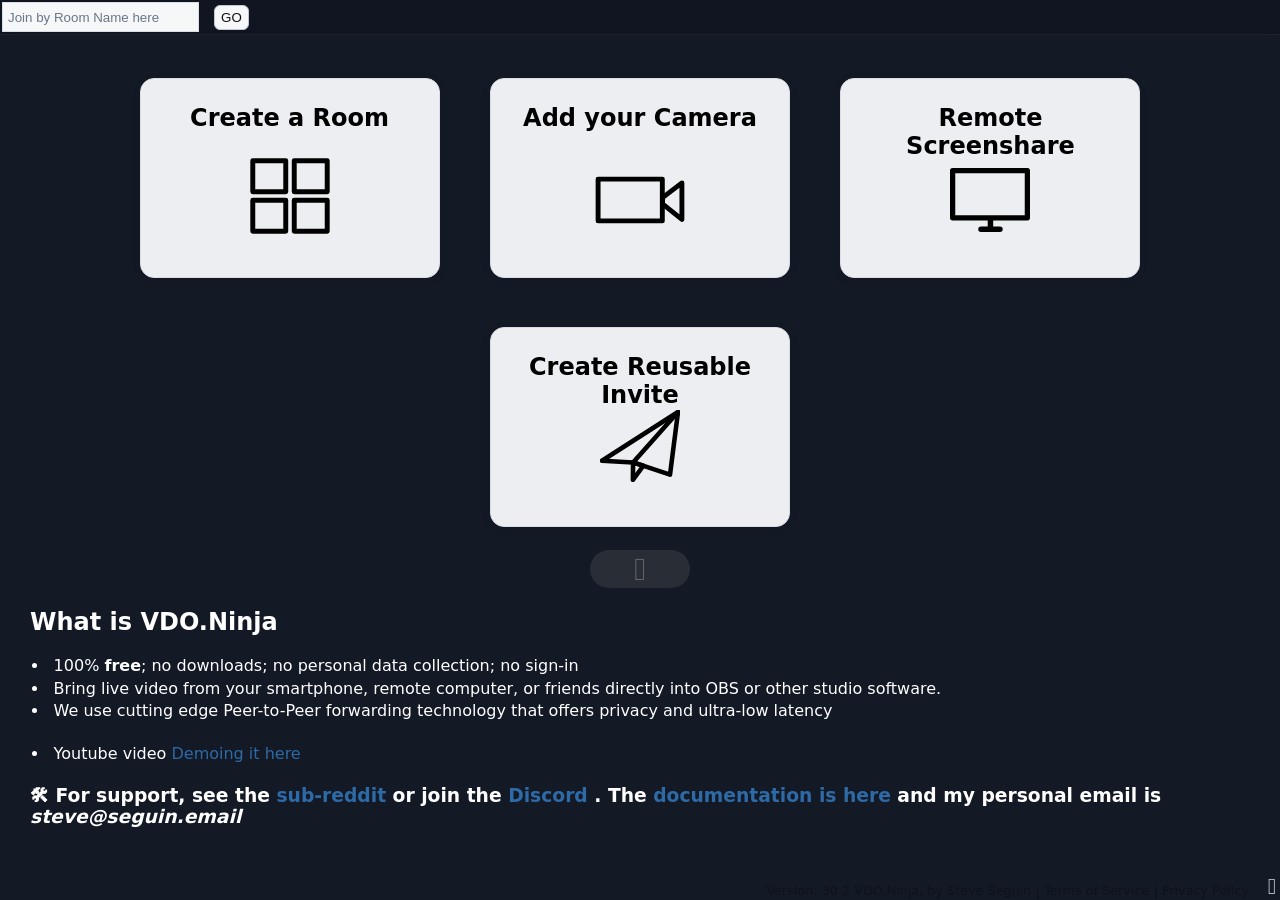
==== commit 6a167a4c: "Merge branch 'steveseguin:develop' into main" ====
--- a/index.html
+++ b/index.html
@@ -16,7 +16,7 @@
 		
 		</script>
 		<script>
-			if (window.location.search.includes('podcast')) {
+			if (new URLSearchParams(window.location.search).has('podcast')) {
 				document.write('<style>#directorlayout,#controlButtons{display:none!important}</style>');
 			}
 		</script>
@@ -48,7 +48,7 @@
 		
 		<meta name="msapplication-TileColor" content="#da532c" />
 		<meta name="theme-color" content="#0f131d" />
-		<link rel="stylesheet" href="./main.css?ver=4035" />
+		<link rel="stylesheet" href="./main.css?ver=4041" />
 		<script type="text/javascript" crossorigin="anonymous" src="./thirdparty/adapter.js"></script>
 		
 		<link rel="shortcut icon" href="data:image/x-icon;," type="image/x-icon" />
@@ -91,7 +91,7 @@
 		</span>
 		<script type="text/javascript" crossorigin="anonymous"  src="./thirdparty/CodecsHandler.js?ver=29"></script>
 		<script type="text/javascript" crossorigin="anonymous" src="./thirdparty/aes.js"></script>
-		<script type="text/javascript" crossorigin="anonymous" src="./webrtc.js?ver=912"></script>
+		<script type="text/javascript" crossorigin="anonymous" src="./webrtc.js?ver=935"></script>
 		<input id="zoomSlider" type="range" style="display: none;" />
 		<span id="electronDragZone" style="display:none;pointer-events: none; z-index:-10; position:absolute;top:0;left:0;width:100%;height:2%;min-height:20px;"></span>
 		<div id="header">
@@ -102,11 +102,11 @@
 				</span>
 			</a>
 			<div id="head1">
-				<input type="text" autocorrect="off" autocapitalize="none" id="joinroomID" name="joinroomID" tabindex="1" size="22" placeholder="Join by Room Name here" alt="Enter a room name to join" title="Enter a room name to quick join" onkeyup="jumptoroom(event)"/>
+				<input type="text" autocomplete="off" autocorrect="off" autocapitalize="none" id="joinroomID" name="joinroomID" tabindex="1" size="22" placeholder="Join by Room Name here" alt="Enter a room name to join" title="Enter a room name to quick join" onkeyup="jumptoroom(event)"/>
 				<button onclick="jumptoroom();" id='jumptoroomButton' role="button" aria-pressed="false" tabindex="1" alt="Join room" title="Join room" >GO</button>
 			</div>
 			<div id="head1a" class="hidden">
-				<input type="text" autocorrect="off" autocapitalize="none" id="joinbyURL" name="joinbyURL" size="22" placeholder="Load a website URL" alt="Enter the URL to load" title="Enter the URL to load"/>
+				<input type="text" autocomplete="off" autocorrect="off" autocapitalize="none" id="joinbyURL" name="joinbyURL" size="22" placeholder="Load a website URL" alt="Enter the URL to load" title="Enter the URL to load"/>
 				<button onclick="jumptoURL(event)"  role="button" aria-pressed="false" alt="Load URL" title="Load URL" >Load URL</button>
 			</div>
 			<div id="head5" class="hidden"></div>
@@ -177,13 +177,25 @@
 			</div>
 			
 			<div class="chat-input-area">
-				<input type="text" id="chatInput" placeholder="Enter chat message to send" onkeypress="EnterButtonChat(event)" />
+				<input type="text" id="chatInput" autocomplete="off" placeholder="Enter chat message to send" onkeypress="EnterButtonChat(event)" />
 				<button class="chatBarInputButton" onclick="sendChatMessage()">Send</button>
 				<button onclick="toggleFileshare()"><i class="las la-file-upload"></i></button>
 			</div>
 			<div class="resizer"></div>
 		</div>
 		<div id="activeShares"></div>
+		<div id="whepShareStatus" class="message-card info hidden" role="status" aria-live="polite" aria-atomic="true">
+			<button id="whepShareDismiss" type="button" class="whep-share-dismiss" onclick="dismissWhepShareStatus(event)" title="Hide WHEP share status" aria-label="Hide WHEP share status">x</button>
+			<h1>WHEP share active</h1>
+			<p id="whepShareDescription">Advertising a WHEP source to room peers via the data channel.</p>
+			<div class="whep-share-row">
+				<input id="whepShareLink" type="text" readonly aria-label="Shared WHEP URL" />
+				<button id="whepShareCopy" onclick="copyFunction(getById('whepShareLink'), event)">Copy</button>
+				<a id="whepShareOpen" href="#" target="_blank" rel="noopener">Open</a>
+			</div>
+			<p id="whepShareTokenNote" class="whep-share-note hidden">Auth token: set</p>
+			<p id="whepShareDataOnly" class="whep-share-note hidden">Data-only mode: no local camera or mic is being published.</p>
+		</div>
 		<div id="controlButtons" class="hidden">
 			<div class="controlPositioning">
                 <div id="subControlButtons">
@@ -197,6 +209,14 @@
 				
                     <div id="blindAllGuests" title="Blind all guests in room (toggle)" alt="Blind all guests in room (toggle)" aria-label="Blind all guests in room" onmousedown="event.preventDefault(); event.stopPropagation();"  onclick="blindAllGuests(this, event)"  tabindex="2" role="button" aria-pressed="false" onkeyup="enterPressedClick(event,this);"  class="hidden float" style="cursor: pointer;" >
                         <i class="toggleSize las la-eye"></i>
+                    </div>
+
+                    <div id="muteAllGuests" title="Mute all guests in room (toggle)" alt="Mute all guests in room (toggle)" aria-label="Mute all guests in room" onmousedown="event.preventDefault(); event.stopPropagation();"  onclick="muteAllGuests(this, event)"  tabindex="2" role="button" aria-pressed="false" onkeyup="enterPressedClick(event,this);"  class="hidden float" style="cursor: pointer;" >
+                        <i class="toggleSize las la-users"></i>
+                    </div>
+
+                    <div id="gdriveAllGuests" title="Start/stop Google Drive recording for all guests" alt="Start/stop Google Drive recording for all guests" aria-label="Start or stop Google Drive recording for all guests" onmousedown="event.preventDefault(); event.stopPropagation();"  onclick="remoteGlobalGdriveRecordToggle(this)"  tabindex="2" role="button" aria-pressed="false" onkeyup="enterPressedClick(event,this);"  class="hidden float" style="cursor: pointer;" >
+                        <i class="toggleSize las la-cloud-upload-alt"></i>
                     </div>
                 
                     <div id="queuebutton" title="Load the next guest in queue" alt="Load the next guest in queue"  aria-label="Load next guest in queue" onmousedown="event.preventDefault(); event.stopPropagation();"  onclick="nextQueue()"  tabindex="2" role="button" aria-pressed="false" onkeyup="enterPressedClick(event,this);"  class="hidden float" style="cursor: pointer;" >
@@ -278,12 +298,15 @@
                     <div id="pptbackbutton" onmousedown="event.preventDefault(); event.stopPropagation();" title="Go back a slide" aria-label="Back a slide" alt="Go back a slide" tabindex="2" role="button" aria-pressed="false" onkeyup="enterPressedClick(event,this);" onclick="gobackSlide()" class="hidden float red" style="cursor: pointer;">
                         <i class="toggleSize las la-chevron-left" style="position: relative; right: 1px;" aria-hidden="true"></i>
                     </div>
-                    <div id="pptnextbutton" onmousedown="event.preventDefault(); event.stopPropagation();" title="Next slide" aria-label="Next slide" alt="Next slide" tabindex="2" role="button" aria-pressed="false" onkeyup="enterPressedClick(event,this);" onclick="nextSlide()" class="hidden float" style="cursor: pointer;">
+                    <div id="pptnextbutton" onmousedown="event.preventDefault(); event.stopPropagation();" title="Next slide" aria-label="Next slide" alt="Next slide" tabindex="2" role="button" aria-pressed="false" onkeyup="enterPressedClick(event,this);" onclick="nextSlide()" class="hidden float green" style="cursor: pointer;">
                         <i class="toggleSize las la-chevron-right" style="position: relative; right: 1px;" aria-hidden="true"></i>
                     </div>
                     
                     <div id="recordLocalbutton" onmousedown="event.preventDefault(); event.stopPropagation();"  data-state="0" title="Record your stream to disk" aria-label="Record your stream to disk" alt="Record your stream to disk" tabindex="2" role="button" aria-pressed="false" onkeyup="enterPressedClick(event,this);" onclick="recordLocalVideoToggle();" class="hidden float" style="cursor: pointer;">
                         <i class="toggleSize las la-dot-circle" style="position: relative;" aria-hidden="true"></i>
+                    </div>
+                    <div id="sessionMarkerButton" onmousedown="event.preventDefault(); event.stopPropagation();" title="Drop a session marker" aria-label="Drop a session marker" tabindex="2" role="button" aria-pressed="false" onkeyup="enterPressedClick(event,this);" onclick="dropSessionMarker();" class="hidden float" style="cursor: pointer;">
+                        <i class="toggleSize las la-map-marker-alt" style="position: relative;" aria-hidden="true"></i>
                     </div>
                     <div id="recordLocalScreenbutton" onmousedown="event.preventDefault(); event.stopPropagation();"  data-state="0" title="Stop screen share recording" aria-label="Stop screen share recording" alt="Stop screen recording" tabindex="2" role="button" aria-pressed="false" onkeyup="enterPressedClick(event,this);" onclick="recordLocalScreenStopRecord();" class="hidden float" style="cursor: pointer;">
                         <small>Stop<br>Screen<br>Record</small>
@@ -296,8 +319,15 @@
                     </div>
                 </div>
             </div>
-		</div>
-		<span id="miniTaskBar" style="float: right; bottom: 0px;right:0; position:fixed; display:flex;">
+			</div>
+			<div id="joinRequestPanel" class="hidden">
+				<div class="joinRequestHeader">
+					<strong>Pending Join Requests</strong>
+					<button type="button" onclick="toggleJoinRequestPanel(false)">Close</button>
+				</div>
+				<div id="joinRequestList"></div>
+			</div>
+			<span id="miniTaskBar" style="float: right; bottom: 0px;right:0; position:fixed; display:flex;">
 			<div id="closedList_connectUsers" class="hidden"  onclick="getById('connectUsers').classList.remove('hidden');getById('closedList_connectUsers').classList.add('hidden');">
 				<i class="las la-theater-masks"></i>
 			</div>
@@ -361,15 +391,15 @@
 											<span data-translate="room-name">Room Name</span>: 
 										</b>
 									</div>
-									<input type="text" autocorrect="off" autocapitalize="none"  id="videoname1" placeholder="Enter a room name here" onkeydown="checkStrengthRoom(event, 'securityLevelRoom');" onchange="checkStrengthRoom(event, 'securityLevelRoom');" onkeyup="enterPressed(event, createRoom);" maxlength="30" style="max-width: 431px;width: 100%;font-size: 110%; padding: 5px;" />
+									<input type="text" autocomplete="off" autocorrect="off" autocapitalize="none"  id="videoname1" placeholder="Enter a room name here" onkeydown="checkStrengthRoom(event, 'securityLevelRoom');" onchange="checkStrengthRoom(event, 'securityLevelRoom');" onkeyup="enterPressed(event, createRoom);" maxlength="30" style="max-width: 431px;width: 100%;font-size: 110%; padding: 5px;" />
 									<button ontouchstart="getById('videoname1').value = session.generateRandomString();getById('securityLevelRoom').style.display='none';" onmousedown="getById('videoname1').value = session.generateRandomString();getById('securityLevelRoom').style.display='none';" title="Generate a random room name" class="randomRoomName"><i class="las la-random"></i></button>
 									<div id="securityLevelRoom" style="display:none;margin-top:3px;position:relative;top:3px;font-size:0.8em;"></div>
 								</th>
 							</tr>
-							<tr>
-								<th style="text-align:right;" class="labelLarge">
-									<b>
-										<span data-translate="password-input-field">Password</span>: 
+								<tr>
+									<th style="text-align:right;" class="labelLarge">
+										<b>
+											<span data-translate="password-input-field">Password</span>:
 									</b>
 								</th>
 								<th class="labelSmall"></th>
@@ -379,13 +409,14 @@
 											<span data-translate="password-input-field">Password</span>: 
 										</b>
 									</div>
-									<input type="text" autocorrect="off" autocapitalize="none" id="passwordRoom" placeholder="Optional room password here" onkeydown="checkStrengthRoom(event, 'securityLevelRoom');" onchange="checkStrengthRoom(event, 'securityLevelRoom');"  onkeyup="enterPressed(event, createRoom);" style="max-width: 431px;width: 100%;font-size: 110%; padding: 5px;" />
-								</th>
-							</tr>
-							<tr >
+										<input type="text" autocomplete="off" autocorrect="off" autocapitalize="none" id="passwordRoom" placeholder="Optional room password here" onkeydown="checkStrengthRoom(event, 'securityLevelRoom');" onchange="checkStrengthRoom(event, 'securityLevelRoom');"  onkeyup="enterPressed(event, createRoom);" style="max-width: 431px;width: 100%;font-size: 110%; padding: 5px;" />
+										<div id="passwordRoomSSONote" style="display:none; margin-top:6px; font-size:0.85em; opacity:0.9;">SSO rooms use a managed room secret. Manual room password is disabled.</div>
+									</th>
+								</tr>
+								<tr >
 							
 								<th style="text-align:right; padding: 5px; padding-top: 20px;">
-									<input id="broadcastFlag" type="checkbox" title="For large group rooms, this option can reduce the load on remote guests substantially" />
+									<input id="broadcastFlag" type="checkbox" autocomplete="off" title="For large group rooms, this option can reduce the load on remote guests substantially" />
 								</th><th style="text-align:left;; padding-top: 20px;">
 								<b>
 									<span data-translate="guests-only-see-director"  style="cursor: help;" title="For large group rooms, this option can reduce the load on remote guests substantially" >The guests can see the director, but not other guests' videos</span>
@@ -395,7 +426,7 @@
 							<tr>
 							
 								<th style="text-align:right; padding: 5px;; padding-bottom: 20px;">
-									<input id="showdirectorFlag" type="checkbox" title="The director will be visible in scenes as if a performer themselves." />
+									<input id="showdirectorFlag" type="checkbox" autocomplete="off" title="The director will be visible in scenes as if a performer themselves." />
 								</th><th style="text-align:left;; padding-bottom: 20px;">
 								<b>
 									<span data-translate="scenes-can-see-director" style="cursor: help;" title="If checked, the director can be added to scenes as if a guest. Otherwise, the director will never appear in a scene." >The director will be performing as well, appearing in group scenes</span>
@@ -409,7 +440,7 @@
 								<th style="text-align:left;">
 									<b>
 										<span data-translate="default-codec-select" title="Which video codec would you want used by default?" >Preferred Video Codec:  </span> 
-										<select style="font-size:1.1em" id="codecGroupFlag" type="checkbox" title="For large group rooms, this option can reduce the load on remote guests substantially" >
+										<select style="font-size:1.1em" id="codecGroupFlag" type="checkbox" autocomplete="off" title="For large group rooms, this option can reduce the load on remote guests substantially" >
 											<option value="default" selected>Default</option>
 											<option value="vp9">VP9</option>
 											<option value="h264">H264</option>
@@ -419,41 +450,51 @@
 									</b>
 								</th>
 							</tr>
-							<tr>
+							<tr id="ssoRoomOptionRow">
 								<th style="text-align:right; padding: 5px; vertical-align: top;">
-									<input id="useSSOForRoom" type="checkbox" onchange="toggleSSOOptions(this.checked)" title="Use SSO to manage access for this room. You will be asked to sign in.">
+									<input id="useSSOForRoom" type="checkbox" autocomplete="off" onchange="toggleSSOOptions(this.checked)" title="Use SSO to manage access for this room. You will be asked to sign in.">
 								</th>
 								<th style="text-align:left;">
 									<b>
 										<span title="Use SSO to manage access for this room. As director, you will sign in first; guest access can be Public, Require SSO, or Allowlist.">Use SSO for this room</span>
 									</b>
-									<div id="ssoOptions" class="sso-options-panel" style="display:none;">
-										<div style="margin-bottom:6px; font-weight:600;">Guest access:</div>
-										<label style="display:block; margin:4px 0;">
-											<input type="radio" name="ssoAccessMode" value="public" checked onclick="document.getElementById('preAllowlistRow').style.display='none'">
+										<div id="ssoOptions" class="sso-options-panel" style="display:none;">
+											<div style="margin-bottom:6px; font-weight:600;">Guest access:</div>
+											<label style="display:block; margin:4px 0;">
+												<input type="radio" name="ssoAccessMode" value="public" checked autocomplete="off" onclick="document.getElementById('preAllowlistRow').style.display='none'">
 											<span>Public (no sign-in required for guests)</span>
 										</label>
 										<label style="display:block; margin:4px 0;">
-											<input type="radio" name="ssoAccessMode" value="authenticated" onclick="document.getElementById('preAllowlistRow').style.display='none'">
+											<input type="radio" name="ssoAccessMode" value="authenticated" autocomplete="off" onclick="document.getElementById('preAllowlistRow').style.display='none'">
 											<span>Require SSO (guests must sign in)</span>
 										</label>
 										<label style="display:block; margin:4px 0;">
-											<input type="radio" name="ssoAccessMode" value="allowlist" onclick="document.getElementById('preAllowlistRow').style.display='block'">
+											<input type="radio" name="ssoAccessMode" value="allowlist" autocomplete="off" onclick="document.getElementById('preAllowlistRow').style.display='block'">
 											<span>Allowlist only (specific users or emails)</span>
 										</label>
 										<div id="preAllowlistRow" style="display:none; margin-top:8px;">
 											<label for="preAllowlistCSV" style="display:block; margin-bottom:4px;">Allowed list (comma-separated; use @handle or email:*@domain.com)</label>
-											<input id="preAllowlistCSV" type="text" class="sso-options-input" placeholder="@alice, email:*@company.com">
+											<input id="preAllowlistCSV" type="text" class="sso-options-input" autocomplete="off" placeholder="@alice, email:*@company.com">
+											</div>
+											<div class="sso-options-note">You can change these later in Room Settings.</div>
 										</div>
-										<div class="sso-options-note">You can change these later in Room Settings.</div>
-									</div>
-								</th>
-							</tr>
-							</table>
-							<button onclick="createRoom()"  class="gobutton gowebcam" style="width: 470px;display: block;margin: 20px auto;" alt="Enter the room as the group's director" title="You'll enter as the room's director">
+										</th>
+									</tr>
+									<tr>
+										<th style="text-align:right; padding: 5px;">
+											<input id="requireApprovalForRoom" type="checkbox" autocomplete="off" title="Require the director to approve guests before they can join this room.">
+										</th>
+										<th style="text-align:left;">
+											<b>
+												<span title="Require the director to approve guests before they can join this room.">Require director approval before guests can join</span>
+											</b>
+										</th>
+									</tr>
+									</table>
+							<button onclick="createRoom()"  class="gobutton gowebcam" style="width: 480px;display: block;margin: 20px auto;" alt="Enter the room as the group's director" title="You'll enter as the room's director">
 								<span data-translate="enter-the-rooms-control">Enter the room's Control Center in the director's role</span>
 							</button>
-							<button class="roomnotes" style="display: block;display: block;margin: auto;" onclick="toggle(document.getElementById('roomnotes'),this);">
+							<button class="roomnotes roomnotes-toggle" style="display: block;margin: auto;" onclick="toggle(document.getElementById('roomnotes'),this);">
 								<span data-translate="show-tips">Show me some tips..</span>
 							</button>
 							
@@ -464,19 +505,19 @@
 									<li>Disabling video sharing between guests will improve performance</li>
 									<li>Invite only guests to the room that you trust.</li>
 									<li>The "Recording" option is considered experimental.</li>
-									<li><a href="https://params.vdo.ninja" style="color:black;"><u>Advanced URL parameters</u></a> are available to customize rooms.</li>
+									<li><a href="https://params.vdo.ninja"><u>Advanced URL parameters</u></a> are available to customize rooms.</li>
 								</span>
 							</ul>
 						</span>
 						
 						<span class="section hidden" id="lastSavedRoom">
 							<label>A previous session was found using room: <b id="lastSavedRoomName">*UNDEFINED*</b></label>
-							<button id="goToLastSavedRoom" style="width: 470px;display: block;margin:5px auto;" class="gobutton gowebcam" alt="Enter the room with the previous room settings" title="Enter director room with previous settings">Load the previous session</button>
+							<button id="goToLastSavedRoom" style="width: 480px;display: block;margin:5px auto;" class="gobutton gowebcam" alt="Enter the room with the previous room settings" title="Enter director room with previous settings">Load the previous session</button>
 						</span>
 						
 						<span class="section">
 							<i data-translate="looking-to-just-chat-and-not-direct">Looking to just chat and not direct?</i>
-							<button onclick="jumptoroom2()" class="gobutton gowebcam" style="width: 470px;display: block;margin: 5px auto" alt="Enter the room as the group's director" title="You'll enter as the room's director">
+							<button onclick="jumptoroom2()" class="gobutton gowebcam" style="width: 480px;display: block;margin: 5px auto" alt="Enter the room as the group's director" title="You'll enter as the room's director">
 								<span data-translate="join-the-room-basic">Join the room as a Participant, rather than a director</span>
 							</button>
 						</span>
@@ -528,7 +569,7 @@
                             <i class="las la-video"></i><span data-translate="video-source"> Video Source </span>
                         </div>
 						<span style="display:inline-block;padding-top: 5px;">
-							<select id="videoSourceSelect" tabindex="1" title="Video source list"></select>
+							<select id="videoSourceSelect" tabindex="1" autocomplete="off" title="Video source list"></select>
 							<span id="gear_webcam" onclick="toggle(document.getElementById('videoSettings'));">
 								<i class="las la-cog" style="font-size: 140%; vertical-align: middle;" aria-hidden="true"></i>
 							</span>
@@ -541,7 +582,7 @@
 					<br />
 					<center>
 						<div id="videoSettings" style="display: none;" aria-hidden="true">
-							<form id="webcamquality">
+							<form id="webcamquality" autocomplete="off">
 								<span class="hidden">
 									<input type="radio" id="4kquality" alt="2160p60 video capture" name="resolution" value="-2" />
 									<label for="4kquality">
@@ -574,7 +615,7 @@
 					</center>
 					<div id="audioMenu" class="form-group multiselect" alt="tip: Hold CTRL (command) to select Multiple" title="tip: Hold CTRL (command) to select Multiple">
 						<span class='gear_microphone hidden'>
-							<input type="checkbox" id='micStereoMonoInput' alt="Mono microphone audio"  onchange="toggleMonoStereoMic(this);">Mono
+							<input type="checkbox" autocomplete="off" id='micStereoMonoInput' alt="Mono microphone audio"  onchange="toggleMonoStereoMic(this);">Mono
 						</span>
 						<a id="multiselect-trigger" class="form-control multiselect-trigger" data-state="1">
 							<div class="title">
@@ -585,7 +626,7 @@
 						</a>
 						<ul id="audioSource" class="multiselect-contents" >
 							<li>
-								<input type="checkbox" id="multiselect1" name="multiselect1" style="display: none;" checked value="ZZZ" />
+								<input type="checkbox" id="multiselect1" name="multiselect1" autocomplete="off" style="display: none;" checked value="ZZZ" />
 								<label for="multiselect1">
 									<span data-translate="no-audio"> No Audio</span>
 								</label>
@@ -601,7 +642,11 @@
 						<div class="title">
 							<i class="las la-headphones"></i><span data-translate="select-output-source"> Audio Output Destination</span><button onclick="playtone()" title="Play a sound out of the selected audio playback device" class="testtonebutton" type="button">Test</button>
 						</div>
-						<select id="outputSource" alt="Audio output device" ></select>
+						<select id="outputSource" autocomplete="off" alt="Audio output device" ></select>
+						<div id="speakerMutedOutputHint" class="cameraTip hidden">
+							<i class="las la-info-circle"></i>
+							<p>Speaker output is muted in the main control bar.</p>
+						</div>
 						<div id="headphoneTip1" class="cameraTip hidden">
 							<i class="las la-info-circle"></i>
 							<p><span id="headphoneTipContext1"></span></p>
@@ -634,9 +679,10 @@
 							<i class="las la-robot"></i>
 							<span data-translate="select-digital-effect"> Digital Video Effects </span>
 						</div>
-						<select id="effectSelector" alt="Digital video effect options" onchange="effectsDynamicallyUpdate(event, this);">
+						<select id="effectSelector" autocomplete="off" alt="Digital video effect options" onchange="effectsDynamicallyUpdate(event, this);">
 							<option value="0" data-translate="no-effects-applied">No effects applied</option>
 							<option value="3" data-translate="blurred-background">Blurred background</option>
+							<option value="16">Background transparent</option>
 							<option value="13" class="hidden" disabled data-translate="blurred-background-2">Blurred background 2 🧪</option>
 							<option value="4" data-translate="digital-greenscreen">Digital greenscreen</option>    
 							<option value="5" data-translate="virtual-background">Virtual background</option>
@@ -684,14 +730,14 @@
                         <div class="title" title="Add an optional password">
                             <i class="las la-key"></i><span data-translate="add-a-password"> Add a Password</span>
                         </div>
-                        <input type="text" id="passwordBasicInput" title="Enter an optional password here" placeholder="optional"/>
+                        <input type="text" id="passwordBasicInput" autocomplete="off" title="Enter an optional password here" placeholder="optional"/>
                     </div>
 					
 					<span style="display:block;height:0;width:0;padding:0;margin:0;"></span>
 					<div id="rememberStreamID" class="hidden" style="display:inline-block;" title="Remember and reuse the provided stream ID on each visit">
 						<br />
 						<span style="display:block;height:0;width:0;padding:0;margin:0;"></span>
-                        Remember Stream ID: <input type="checkbox" id="rememberStreamIDcheck" checked="true" />
+                        Remember Stream ID: <input type="checkbox" autocomplete="off" id="rememberStreamIDcheck" checked="true" />
                     </div>
 					
 					<div id="SafariWarning" class="startupWarning hidden" aria-hidden="true" title="Consider using Chrome instead of Safari">
@@ -751,7 +797,7 @@
 					</span>
 					<center>
 						<span id="videoSettings2" style="display: none;">
-							<form id="webcamquality2">
+							<form id="webcamquality2" autocomplete="off">
 								<input type="radio" id="maxres2" name="resolution2" value="-1" />
 								<label style="cursor:help" for="maxres2" title="Attempts to capture the same resolution that the window/display is displayed at">
 									<span data-translate="highest-resolution">Highest</span>
@@ -798,7 +844,7 @@
 							</span>
 							<button onclick="playtone(true)" class="testtonebutton" style="padding:3px 5px 2px 5px; margin:0; margin-left:15px; position: relative;" type="button">Test</button>
 						</div>
-                        <select id="outputSourceScreenshare" onclick="requestOutputAudioStream();">
+                        <select id="outputSourceScreenshare" autocomplete="off" onclick="requestOutputAudioStream();">
 							<option value="default">
 								Default Device
 							</option>
@@ -838,7 +884,7 @@
 					<br />
 					<br />
 					<p>
-						<input type="text" autocorrect="off" autocapitalize="none" style="padding: 5px; font-size: 120%;" id="videoname4" onkeyup="enterPressed(event, generateQRPage);" placeholder="Give this media source a name (optional)" size="35" maxlength="70" />
+						<input type="text" autocomplete="off" autocorrect="off" autocapitalize="none" style="padding: 5px; font-size: 120%;" id="videoname4" onkeyup="enterPressed(event, generateQRPage);" placeholder="Give this media source a name (optional)" size="35" maxlength="70" />
 						<br />
 						<br />
 					</p>
@@ -852,26 +898,26 @@
 								<span data-translate="quality-paramaters">Quality settings</span>
 							</h4>
 							<div class="invite_setting_item">
-								<input type="checkbox" id="invite_bitrate" />
+								<input type="checkbox" autocomplete="off" id="invite_bitrate" />
 								<label for="invite_bitrate">
 									<span data-translate="unlock-video-bitrate" title="Ideal for 1080p60 gaming, if your computer and upload are up for it" >Unlock the video bitrate (20-Mbps)</span>
 								</label>
 							</div>
 							<div class="invite_setting_item">
-								<input type="checkbox" id="invite_vp9" />
+								<input type="checkbox" autocomplete="off" id="invite_vp9" />
 								<label for="invite_vp9">
 									<span data-translate="force-vp9-video-codec" title="Better video compression and quality at the cost of increased CPU encoding load">Use the VP9 video codec</span>
 								</label>
 							</div>
 							<div class="invite_setting_item">
-								<input type="checkbox" id="invite_stereo" />
+								<input type="checkbox" autocomplete="off" id="invite_stereo" />
 								<label for="invite_stereo">
 									<span data-translate="enable-stereo-and-pro" title="Disable digital audio-effects and increase audio bitrate">Enable stereo and pro HD audio</span>
 								</label>
 							</div>
 							<div class="invite_setting_item">
 								<label for="invite_quality" data-translate="video-resolution">Target video resolution: </label>
-								<select id="invite_quality" name="invite_quality">
+								<select id="invite_quality" name="invite_quality" autocomplete="off">
 									<option value="-1" selected>User selectable</option>
 									<option value="0">1080p (high-quality)</option>
 									<option value="1">720p (balanced)</option>
@@ -884,32 +930,32 @@
 								<span data-translate="general-paramaters">User options</span>
 							</h4>
 							<div class="invite_setting_item">
-								<input type="checkbox" id="invite_effects" />
+								<input type="checkbox" autocomplete="off" id="invite_effects" />
 								<label for="invite_effects">
 									<span data-translate="allow-effects-invite" title="The guest will be able to select digital video effects to apply.">Allow video effects to be used</span>
 								</label>
 							</div>
 							<div class="invite_setting_item">
-								<input type="checkbox" id="invite_automic" />
+								<input type="checkbox" autocomplete="off" id="invite_automic" />
 								<label for="invite_automic">
 									<span data-translate="hide-mic-selection" title="The guest will not have a choice over audio-options">Force select the default microphone</span>
 								</label>
 							</div>
 							<div class="invite_setting_item">
-								<input type="checkbox" id="invite_hidescreen" />
+								<input type="checkbox" autocomplete="off" id="invite_hidescreen" />
 								<label for="invite_hidescreen">
 									<span data-translate="hide-screen-share" title="The guest will only be able to select their webcam as an option">Hide the screenshare option</span>
 								</label>
 							</div>
 							<div class="invite_setting_item">
-								<input type="checkbox" id="invite_obfuscate" />
+								<input type="checkbox" autocomplete="off" id="invite_obfuscate" />
 								<label for="invite_obfuscate">
 									<span data-translate="obfuscate_url" title="Encode the URL so that it's harder for a guest to modify the settings.">Obfuscate the invite URL</span>
 								</label>
 							</div>
 							<div class="invite_setting_item">
 								<span data-translate="add-a-password-to-stream" title="Add a password to make the stream inaccessible to those without the password"> Add a password:</span>
-								<input type="text" autocorrect="off" autocapitalize="none" id="invite_password" placeholder="Add an optional password" />
+								<input type="text" autocomplete="off" autocorrect="off" autocapitalize="none" id="invite_password" placeholder="Add an optional password" />
 							</div>
 						</div>
 						<div class="invite_setting_group">
@@ -917,19 +963,19 @@
 								<span data-translate="interview-paramaters">Two-way chat</span>
 							</h4>
 							<div class="invite_setting_item">
-								<input type="checkbox" id="invite_hostlink" />
+								<input type="checkbox" autocomplete="off" id="invite_hostlink" />
 								<label for="invite_hostlink">
 									<span data-translate="generate-host-link" title="A link for the host speaker to chat with the guest; 2-way interview chat.">Create a link for the host speaker</span>
 								</label>
 							</div>
 							<div class="invite_setting_item">
 								<span data-translate="add-the-guest-to-a-room" title="Add the guest to a group-chat room; it will be created automatically if needed."> Add the guest to a room:</span>
-								<input type="text" autocorrect="off" autocapitalize="none" id="invite_joinroom" placeholder="Enter Room name here" oninput="document.getElementById('invitegroupchat').style.display='block';" />
+								<input type="text" autocomplete="off" autocorrect="off" autocapitalize="none" id="invite_joinroom" placeholder="Enter Room name here" oninput="document.getElementById('invitegroupchat').style.display='block';" />
 							</div>
 							<div class="invite_setting_item">
 								<span id="invitegroupchat" style="display: none;" title="Customize the room settings for this guest">
 									<label for="invite_group_chat_type" data-translate="invite-group-chat-type">This room guest can:</label>
-									<select id="invite_group_chat_type" name="invite_group_chat_type">
+									<select id="invite_group_chat_type" name="invite_group_chat_type" autocomplete="off">
 										<option value="0" selected data-translate="can-see-and-hear">Can see and hear the group chat</option>
 										<option value="1" data-translate="can-hear-only">Can only hear the group chat</option>
 										<option value="2" data-translate="cant-see-or-hear">Cannot hear or see the group chat</option>
@@ -998,7 +1044,7 @@
 					<div id="previewIframe"></div>
 					<br />
 					<span data-translate="enter-the-website-URL-you-wish-to-share">Enter the URL website you wish to share.</span><br /><br />
-					<input type="text" autocorrect="off" id="iframeURL" autocapitalize="none" style="margin:10px; border:2px solid; padding:10px; width:400px;" title="Enter an HTTPS URL" multiple/><br />
+					<input type="text" autocomplete="off" autocorrect="off" id="iframeURL" autocapitalize="none" style="margin:10px; border:2px solid; padding:10px; width:400px;" title="Enter an HTTPS URL" multiple/><br />
 					<button onclick="previewIframe(getById('iframeURL').value);" >Preview</button> 
 					<button onclick="this.innerHTML = 'Update'; session.publishIFrame(getById('iframeURL').value);" >Share</button><br />
 					<div class="message-card info">
@@ -1114,20 +1160,20 @@
 				<i style="margin-top:30px;font-size:600%;overflow:hidden;" class="largeDarkIcon las la-broadcast-tower"></i>
 			</div>
 			
-			<div id="container-16" class="column columnfade pointer card hidden" style=" overflow-y: auto;">
-				<h2><span data-translate="share-whepsrc">Share via WHEP</span></h2>
-				<i style="margin-top:30px;font-size:560%;overflow:hidden;" class="largeDarkIcon las la-broadcast-tower"></i>
-				<div class="container-inner">
-					<br />
-					<div id="previewWhepSource"></div>
-					<br />
-					<span data-translate="enter-the-whep-URL-you-wish-to-share">Enter the WHEP URL you wish to share.</span><br /><br />
-					<input type="text" autocorrect="off" id="whepURL" autocapitalize="none" style="margin:10px; border:2px solid; padding:10px; width:400px;" title="Enter an HTTPS URL" multiple/><br />
-					<button onclick="previewIframe(getById('whepURL').value);" >Preview WHEP Stream</button> 
-					<button onclick="this.innerHTML = 'Update'; session.publishIFrame(getById('whepURL').value);" >Start Sharing</button><br />
-					<div class="message-card info">
-						<h1>Usage information</h1>
-						<p></p>
+				<div id="container-16" class="column columnfade pointer card hidden" style=" overflow-y: auto;">
+					<h2><span data-translate="share-whepsrc">Share via WHEP</span></h2>
+					<i style="margin-top:30px;font-size:560%;overflow:hidden;" class="largeDarkIcon las la-broadcast-tower"></i>
+					<div class="container-inner">
+						<br />
+						<span data-translate="enter-the-whep-URL-you-wish-to-share">Enter the WHEP URL you wish to share.</span><br /><br />
+						<input type="url" inputmode="url" spellcheck="false" autocomplete="off" autocorrect="off" id="whepURL" autocapitalize="none" style="margin:10px; border:2px solid; padding:10px; width:400px;" title="Enter an HTTPS URL" placeholder="https://example.com/path/whep" aria-describedby="whepURLHelp whepPreviewState" oninput="handleWhepUrlInputChange(event)" /><br />
+						<button id="whepPreviewToggle" onclick="toggleWhepTestPreview(event)" aria-pressed="false">Start Test Preview</button>
+						<button id="whepShareStart" onclick="startWhepSharingFromInput(event)" >Start Sharing</button><br />
+						<p id="whepURLHelp" class="whep-share-inline-note">Use https:// URLs. http://localhost is allowed for local testing.</p>
+						<p id="whepPreviewState" class="whep-share-inline-note">Test preview is off.</p>
+						<div class="message-card info">
+							<h1>Usage information</h1>
+							<p></p>
 						<ul style="text-align: left;">
 						<li>WHEP sources are expected to support multiple viewers; simulcasting will be used if possible.</li>
 						<li>Remote URLs must allows cross-origin requests (CORS), along with having SSL (https).</li>
@@ -1179,7 +1225,7 @@
 								<span style="color:#daad09;">Welcome to VDO Ninja! We've rebranded!  Nothing else is changing and we're staying 100% free.</span>
 							</h4>
 							<br />
-							<span title="Made in Canada">❄️</span> Site last updated on January 18th. ToS also updated; <a target="_blank" href="https://github.com/steveseguin/vdo.ninja/commit/ee803984d4b1f7fc9174c4ddd92e172007150adc">changes here</a>. Development <a target="_blank" title="Open a page with recent VDO.Ninja development and feature updates" href="https://updates.vdo.ninja/">updates are here.</a> 
+							<span title="Made in Canada">🌱</span> Site last updated on May 10th. Development <a target="_blank" title="Open a page with recent VDO.Ninja development and feature updates" href="https://updates.vdo.ninja/">updates are here.</a> 
 							<br />
 							<br />
 							<h3>
@@ -1190,7 +1236,7 @@
 					</div>
 				</center>
 			</div>
-			<form method="post" onsubmit="setFormSubmitting()" style="display: none;" aria-hidden="true">
+			<form method="post" autocomplete="off" onsubmit="setFormSubmitting()" style="display: none;" aria-hidden="true">
 				<input type="submit" />
 			</form>
 			<div id="credits" class="footer" aria-hidden="true">
@@ -1243,7 +1289,7 @@
 					<span style="display:block;">
 						<span style="bottom: 0; margin: 22px 0 0 10px;  position: relative; display:inline-block; max-width:40%;">
 							<label class="switch" title="If disabled, the invited guest will not be able to see or hear anyone in the room.">
-							<input type="checkbox" checked data-param="&do" onchange="updateLinkInverse(1,this);saveDirectorSettings();">
+							<input type="checkbox" checked autocomplete="off" data-param="&do" onchange="updateLinkInverse(1,this);saveDirectorSettings();">
 							<span class="slider"></span>
 						</label>
 							<span data-translate="guests-hear-others" style="line-height:0;position:relative;top:-3px;">Guests hear others</span>
@@ -1260,7 +1306,7 @@
 					<span style="display:block;">
 						<span style="bottom: 0; margin: 22px 0 0 10px;  position: relative; display:inline-block; max-width:40%;">
 							<label class="switch" title="If disabled, you must manually add a video to a scene for it to appear.">
-							<input type="checkbox" checked data-param="&scene" onchange="updateLinkScene(3,this);saveDirectorSettings();">
+							<input type="checkbox" checked autocomplete="off" data-param="&scene" onchange="updateLinkScene(3,this);saveDirectorSettings();">
 							<span class="slider"></span>
 						</label>
 							<span data-translate="auto-add-guests" style="line-height:0;position:relative;top:-3px;">Auto-add guests</span>
@@ -1270,165 +1316,207 @@
 					<span>
 				</div>
 			</div><div class='directorContainer' id="customizeLinks" style='display:none;margin-top:0;padding-top:15px'>
-				<div class='directorBlock' id="customizeLinks1" style='display:none;margin-top:0;padding-bottom:0;'>
-					<div style="display:inline-block;margin-top: 12px;   position: relative;  margin-right:10px;">
+				<div class='directorBlock director-customizer-scroll' id="customizeLinks1" style='display:none;margin-top:5px;padding-bottom:0;'>
+					<div class="guest-customizer-stretch" style="display:inline-block;margin-top: 12px;   position: relative;  margin-right:10px;">
 						<label class="switch" title="Disables Echo Cancellation and improves audio quality">
-						<input type="checkbox" data-param="&s" onchange="updateLink(1,this);">
+						<input type="checkbox" autocomplete="off" data-param="&s" onchange="updateLink(1,this);">
 						<span class="slider"></span>
 						</label><span class="tooltip" style='cursor: help;position:relative;bottom:2px;font-family:"Noto Color Emoji", "Apple Color Emoji", "Segoe UI Emoji", Times, Symbola, Aegyptus, Code2000, Code2001, Code2002, Musica, serif, LastResort;'>⚠<span class="tooltiptext" style="width: 16em;">This can cause guests to be too quiet or have feedback/echo issues</span></span> <span data-translate="pro-audio-mode">Pro-audio mode</span>
 						<br />
 						<label class="switch" title="Audio-only sources are visually hidden from scenes">
-						  <input type="checkbox" data-param="&st" onchange="updateLink(1,this);">
+						  <input type="checkbox" autocomplete="off" data-param="&st" onchange="updateLink(1,this);">
 						  <span class="slider"></span>
 						</label>
 						<span data-translate="hide-audio-only-sources">Hide audio-only sources</span>
 						<br />
 						
 						<label class="switch" title="Allow for remote stat monitoring via the monitoring tool">
-						  <input type="checkbox" data-param="&remote" onchange="updateLink(1,this);">
+						  <input type="checkbox" autocomplete="off" data-param="&remote" onchange="updateLink(1,this);">
 						  <span class="slider"></span>
 						</label>
 						<span data-translate="remote-monitoring">Remote Monitoring</span>
 						<br />
 						
 						<label class="switch" title="The guest will be asked if they want to reload the previous link when revisiting">
-						  <input type="checkbox" data-param="&sticky" onchange="updateLink(1,this);">
+						  <input type="checkbox" autocomplete="off" data-param="&sticky" onchange="updateLink(1,this);">
 						  <span class="slider"></span>
 						</label>
 						<span data-translate="invite-saved-to-cookie">Invite saved to cookie</span>
 						<br />
 						
 						<label class="switch" title="Guest will be prompted to enter a Display Name">
-						  <input type="checkbox" data-param="&l" onchange="updateLink(1,this);">
+						  <input type="checkbox" autocomplete="off" data-param="&l" onchange="updateLink(1,this);">
 						  <span class="slider"></span>
 						</label>
 						<span data-translate="ask-for-display-name">Ask for display name</span>
 						<br />
 						<label class="switch" title="Display Names will be shown in the bottom-left corner of videos">
-						  <input type="checkbox" data-param="&sl" onchange="updateLink(1,this);">
+						  <input type="checkbox" autocomplete="off" data-param="&sl" onchange="updateLink(1,this);">
 						  <span class="slider"></span>
 						</label>
 						<span data-translate="show-display-names">Show display names</span>
 						<br />
 						<label class="switch" title="Guests not actively speaking will be hidden">
-						  <input type="checkbox" data-param="&sas" onchange="updateLink(1,this);">
+						  <input type="checkbox" autocomplete="off" data-param="&sas" onchange="updateLink(1,this);">
 						  <span class="slider"></span>
 						</label>
 						<span data-translate="show-active-speaker">Show active speakers</span>
 						<br />
 						<label class="switch" title="Show a custom welcome message to the joining guest of this invite link">
-						  <input type="checkbox" data-param="&welcome" onchange="updateLinkWelcome(1,this);">
+						  <input type="checkbox" autocomplete="off" data-param="&welcome" onchange="updateLinkWelcome(1,this);">
 						  <span class="slider"></span>
 						</label>
 						<span data-translate="show-welcome-message">Show welcome message</span>
+						<br />
+						<label class="switch" title="Show fullscreen button on the guest control bar">
+						  <input type="checkbox" autocomplete="off" data-param="&fsb" onchange="updateLink(1,this);">
+						  <span class="slider"></span>
+						</label>
+						<span data-translate="show-fullscreen-button">Show fullscreen button</span>
+						<br />
+						<label class="switch" title="Hide file sharing from guests">
+						  <input type="checkbox" autocomplete="off" data-param="&nofileshare" onchange="updateLink(1,this);">
+						  <span class="slider"></span>
+						</label>
+						<span data-translate="hide-file-sharing">Hide file sharing</span>
 						
 					</div>
 					<div  style="display:inline-block;margin-top: 12px; position: relative; margin-right:10px;">
 						<label class="switch" title="Request 1080p60 from the Guest instead of 720p60, if possible">
-						  <input type="checkbox" data-param="&q" onchange="updateLink(1,this);">
+						  <input type="checkbox" autocomplete="off" data-param="&q" onchange="updateLink(1,this);">
 						  <span class="slider"></span>
 						</label>
 						<span class="tooltip" style='cursor: help;position:relative;bottom:2px;font-family:"Noto Color Emoji", "Apple Color Emoji", "Segoe UI Emoji", Times, Symbola, Aegyptus, Code2000, Code2001, Code2002, Musica, serif, LastResort;'>⚠<span class="tooltiptext">This can cause video playback to lag</span></span><span data-translate="1080p60-if-available">1080p60 Video if Available</span>
 						<br />
 						<label class="switch" title="The default microphone will be pre-selected for the guest">
-						  <input type="checkbox" data-param="&ad" onchange="updateLink(1,this);">
+						  <input type="checkbox" autocomplete="off" data-param="&ad" onchange="updateLink(1,this);">
 						  <span class="slider"></span>
 						</label>
 						<span data-translate="auto-select-microphone">Auto-select default microphone</span>
 						<br />
 						<label class="switch" title="The default camera device will selected automatically">
-						  <input type="checkbox" id="vd1toggle" data-param="&vd" onchange="if(getById('vd0toggle').checked){getById('vd0toggle').checked=false;updateLink(1,getById('vd0toggle'));} updateLink(1,this);">
+						  <input type="checkbox" autocomplete="off" id="vd1toggle" data-param="&vd" onchange="if(getById('vd0toggle').checked){getById('vd0toggle').checked=false;updateLink(1,getById('vd0toggle'));} updateLink(1,this);">
 						  <span class="slider"></span>
 						</label>
 						<span data-translate="auto-select-camera">Auto-select default camera</span>
 						<br />
 						<label class="switch" title="The camera will load in a default safe-mode that may work if other modes fail.">
-						  <input type="checkbox" data-param="&safemode" onchange="updateLink(1,this);">
+						  <input type="checkbox" autocomplete="off" data-param="&safemode" onchange="updateLink(1,this);">
 						  <span class="slider"></span>
 						</label>
 						<span data-translate="compatibility-mode">Compatibility mode</span>
 						<br />
 						<label class="switch" title="The guest won't have access to changing camera settings or screenshare">
-						  <input type="checkbox" data-param="&ns" onchange="updateLink(1,this);">
+						  <input type="checkbox" autocomplete="off" data-param="&ns" onchange="updateLink(1,this);">
 						  <span class="slider"></span>
 						</label>
 						<span data-translate="hide-setting-buttons">Hide settings button</span>
 						<br />
 						<label class="switch" title="Allow the guests to pick a virtual backscreen effect">
-						  <input type="checkbox" data-param="&effects" onchange="updateLink(1,this);">
+						  <input type="checkbox" autocomplete="off" data-param="&effects" onchange="updateLink(1,this);">
 						  <span class="slider"></span>
 						</label>
 						<span class="tooltip" style='cursor: help;position:relative;bottom:2px;font-family:"Noto Color Emoji", "Apple Color Emoji", "Segoe UI Emoji", Times, Symbola, Aegyptus, Code2000, Code2001, Code2002, Musica, serif, LastResort;'>⚠<span class="tooltiptext">Uses more CPU and freezes the video if the guest doesn't keep the tab visible.</span></span> <span data-translate="virtual-backgrounds">Virtual backgrounds</span>
 						
 						<br />
 						<label class="switch" title="Disable animated transitions during video mixing">
-						  <input type="checkbox" data-param="&animate=0" onchange="updateLink(1,this);">
+						  <input type="checkbox" autocomplete="off" data-param="&animate=0" onchange="updateLink(1,this);">
 						  <span class="slider"></span>
 						</label>
 						<span data-translate="disable-animated-mixing">Disable animations</span>
 						
 						<br />
 						<label class="switch" title="This mode encodes the video and audio into chunks, which are shared with multiple viewers. Limited browser support. Can potentially reduce CPU and improve video quality, but will rely on a buffer.">
-						  <input type="checkbox" data-param="&chunked=500" onchange="updateLink(1,this);">
+						  <input type="checkbox" autocomplete="off" data-param="&chunked=500" onchange="updateLink(1,this);">
 						  <span class="slider"></span>
 						</label>
 						<span class="tooltip" style='cursor: help;position:relative;bottom:2px;font-family:"Noto Color Emoji", "Apple Color Emoji", "Segoe UI Emoji", Times, Symbola, Aegyptus, Code2000, Code2001, Code2002, Musica, serif, LastResort;'>⚠<span class="tooltiptext">Pretty experimental and limited browser support, though relatively low CPU usage.</span></span>
 						<span data-translate="chunked-mode">P2P Chunked-mode</span>
+						<br />
+						<label class="switch" title="Hide own screen-share preview">
+						  <input type="checkbox" autocomplete="off" data-param="&hidescreenshare" onchange="updateLink(1,this);">
+						  <span class="slider"></span>
+						</label>
+						<span data-translate="hide-local-share">Hide local share</span>
+						<br />
+						<label class="switch" title="Bias screen shares toward sharper text">
+						  <input type="checkbox" autocomplete="off" data-param="&sharperscreen" onchange="updateLink(1,this);">
+						  <span class="slider"></span>
+						</label>
+						<span data-translate="sharper-screen-share">Sharper screen share</span>
+						<br />
+						<label class="switch" title="Request a higher screen-share bitrate">
+						  <input type="checkbox" autocomplete="off" data-param="&screensharebitrate=3500" onchange="updateLink(1,this);">
+						  <span class="slider"></span>
+						</label>
+						<span data-translate="screen-share-bitrate">Screen share bitrate</span>
 						
 					</div>
-					<div  style="display:inline-block;margin-top: 12px; position: relative; margin-right:10px;">
+					<div class="guest-customizer-stretch" style="display:inline-block;margin-top: 12px; position: relative; margin-right:10px;">
 						<label class="switch" title="Increase video quality that guests in room see.">
-						  <input type="checkbox" data-param="&trb=2000" onchange="updateLink(1,this);">
+						  <input type="checkbox" autocomplete="off" data-param="&trb=2000" onchange="updateLink(1,this);">
 						  <span class="slider"></span>
 						</label>
 						<span class="tooltip" style='cursor: help;position:relative;bottom:2px;font-family:"Noto Color Emoji", "Apple Color Emoji", "Segoe UI Emoji", Times, Symbola, Aegyptus, Code2000, Code2001, Code2002, Musica, serif, LastResort;'>⚠<span class="tooltiptext"><span data-translate="powerful-computers-only">Only use with powerful computers and small groups!!</span></span></span> <span data-translate="guests-see-HD-video">Guests see HD video</span>
 						<br />
 						<label class="switch" title="The guest will not see their own self-preview after joining">
-						  <input type="checkbox" data-param="&np" onchange="updateLink(1,this);">
+						  <input type="checkbox" autocomplete="off" data-param="&np" onchange="updateLink(1,this);">
 						  <span class="slider"></span>
 						</label>
 						<span data-translate="no-self-preview">Disable self-preview</span>
 						<br />
 						<label class="switch" title="Guests will have an option to poke the Director by pressing a button">
-						  <input type="checkbox" data-param="&hand" onchange="updateLink(1,this);">
+						  <input type="checkbox" autocomplete="off" data-param="&hand" onchange="updateLink(1,this);">
 						  <span class="slider"></span>
 						</label>
 						<span data-translate="raise-hand-button">Display 'raise-hand' button</span>
 						<br />
 						<label class="switch" title="Add an audio compressor to the guest's microphone">
-						  <input type="checkbox" data-param="&comp" onchange="updateLink(1,this);">
+						  <input type="checkbox" autocomplete="off" data-param="&comp" onchange="updateLink(1,this);">
 						  <span class="slider"></span>
 						</label>
 						<span data-translate="enable-compressor">Enable audio compressor</span>
 						<br />
 						<label class="switch" title="Add an Equalizer to the guest's microphone that the director can control">
-						  <input type="checkbox" data-param="&eq" onchange="updateLink(1,this);">
+						  <input type="checkbox" autocomplete="off" data-param="&eq" onchange="updateLink(1,this);">
 						  <span class="slider"></span>
 						</label>
 						<span data-translate="enable-equalizer">Enable equalizer as option</span>
 						<br />
 						<label class="switch" title="Show some prep suggestions to the guests on connect">
-						  <input type="checkbox" data-param="&tips" onchange="updateLink(1,this);">
+						  <input type="checkbox" autocomplete="off" data-param="&tips" onchange="updateLink(1,this);">
 						  <span class="slider"></span>
 						</label>
 						<span data-translate="show-guest-tips">Show guest setup tips</span>
 						<br />
 						<label class="switch" title="Have screen-shares stream ID's use a predictable prefixed value instead of a random one.">
-						  <input type="checkbox" data-param="&ssid" onchange="updateLink(1,this);">
+						  <input type="checkbox" autocomplete="off" data-param="&ssid" onchange="updateLink(1,this);">
 						  <span class="slider"></span>
 						</label>
 						<span data-translate="prefix-screenshare">Prefix screenshare IDs</span>	
 						<br />
 						<label class="switch" title="Allow the guest to select an avatar image for when they hide their camera">
-						  <input type="checkbox" data-param="&avatar" onchange="updateLink(1,this);">
+						  <input type="checkbox" autocomplete="off" data-param="&avatar" onchange="updateLink(1,this);">
 						  <span class="slider"></span>
 						</label>
 						<span data-translate="avatar-selection">Can select an Avatar image</span>
+						<br />
+						<label class="switch" title="Request 30 FPS for screen share">
+						  <input type="checkbox" autocomplete="off" data-param="&screensharefps=30" onchange="updateLink(1,this);">
+						  <span class="slider"></span>
+						</label>
+						<span data-translate="screen-share-30fps">30 FPS screen share</span>
+						<br />
+						<label class="switch" title="Show only the screen share feed">
+						  <input type="checkbox" autocomplete="off" data-param="&screensharevideoonly" onchange="updateLink(1,this);">
+						  <span class="slider"></span>
+						</label>
+						<span data-translate="screen-share-only">Screen share only</span>
 					</div>
 					<div  style="display:inline-block;margin-top: 12px; position: relative; ">
-						
+
 						<label class="switch" title="Use Meshcast servers to restream video data from this guest to its viewers, reducing the CPU and upload load in some cases. Will increase latency a bit.">
-						  <input type="checkbox" data-param="&meshcast" onchange="updateLink(1,this);">
+						  <input type="checkbox" autocomplete="off" data-param="&meshcast" onchange="updateLink(1,this);">
 						  <span class="slider"></span>
 						</label>
 						<span class="tooltip" style='cursor: help;position:relative;bottom:2px;font-family:"Noto Color Emoji", "Apple Color Emoji", "Segoe UI Emoji", Times, Symbola, Aegyptus, Code2000, Code2001, Code2002, Musica, serif, LastResort;'>⚠<span class="tooltiptext">Uses a server to restream data, rather than p2p.</span></span>
@@ -1436,129 +1524,210 @@
 						
 						<br />
 						<label class="switch" title="The guest's self-video preview will appear tiny in the top right">
-						  <input type="checkbox" data-param="&mini" onchange="updateLink(1,this);">
+						  <input type="checkbox" autocomplete="off" data-param="&mini" onchange="updateLink(1,this);">
 						  <span class="slider"></span>
 						</label>
 						<span data-translate="mini-self-preview">Mini self-preview</span>
 						
 						<br />
 						<label class="switch" title="Show an ovelaid grid on the guest's preview video to help with self-centering of the guest.">
-						  <input type="checkbox" data-param="&grid" onchange="updateLink(1,this);">
+						  <input type="checkbox" autocomplete="off" data-param="&grid" onchange="updateLink(1,this);">
 						  <span class="slider"></span>
 						</label>
 						<span data-translate="rule-of-thirds">Show rule-of-thirds grid</span>
 						
 						<br />
 						<label class="switch" title="The guest can only see the Director's video, if provided">
-						  <input type="checkbox" data-param="&broadcast" id="broadcastSlider" onchange="updateLink(1,this);">
+						  <input type="checkbox" autocomplete="off" data-param="&broadcast" id="broadcastSlider" onchange="updateLink(1,this);">
 						  <span class="slider"></span>
 						</label>
 						📡<span data-translate="only-see-director-feed">Only see the director's video</span>
 						<br />
 						<label class="switch" title="The guest's microphone will be muted on joining. They can unmute themselves.">
-						  <input type="checkbox" data-param="&m" onchange="updateLink(1,this);">
+						  <input type="checkbox" autocomplete="off" data-param="&m" onchange="updateLink(1,this);">
 						  <span class="slider"></span>
 						</label>
 						<span data-translate="mute-microphone-by-default">Muted; guest can unmute</span>
 						<br />
 						<label class="switch" title="Have the guest join muted, so only the director can Unmute the guest.">
-						  <input type="checkbox" data-param="&g=0" onchange="updateLink(1,this);">
+						  <input type="checkbox" autocomplete="off" data-param="&g=0" onchange="updateLink(1,this);">
 						  <span class="slider"></span>
 						</label>
 						<span data-translate="unmute-by-director-only">Muted; director can unmute</span>
 						<br />
 						<label class="switch" title="The guest will not be asked for a video device on connection">
-						  <input type="checkbox" id="vd0toggle" data-param="&vd=0" onchange="if(getById('vd1toggle').checked){getById('vd1toggle').checked=false;updateLink(1,getById('vd1toggle'));} updateLink(1,this);">
+						  <input type="checkbox" autocomplete="off" id="vd0toggle" data-param="&vd=0" onchange="if(getById('vd1toggle').checked){getById('vd1toggle').checked=false;updateLink(1,getById('vd1toggle'));} updateLink(1,this);">
 						  <span class="slider"></span>
 						</label>
 						<span data-translate="guest-joins-with-no-camera">Guest joins with no camera</span>
 						<br />
 						<label class="switch" title="Make the invite URL encoded, so parameters are harder to tinker with by guests. This also debrands the interface and gives it a new domain name.">
-						  <input type="checkbox" data-param="" id="obfuscate_director_1" onchange="updateLink(1,this);">
+						  <input type="checkbox" autocomplete="off" data-param="" id="obfuscate_director_1" onchange="updateLink(1,this);">
 						  <span class="slider"></span>
 						</label>
 						<span data-translate="obfuscate-link">Obfuscate with Invite.cam</span>
-					</div>
-				</div><div class='directorBlock' id="customizeLinks3" style='display:none;margin-top:5px;padding-bottom:0;'>
+						<br />
+						<label class="switch" title="Guests receive only the director">
+						  <input type="checkbox" autocomplete="off" data-param="&directoronly" onchange="updateLink(1,this);">
+						  <span class="slider"></span>
+						</label>
+						<span data-translate="director-only-guests">Director-only guests</span>
+						<br />
+						<label class="switch" title="Let the guest choose audio-only joining">
+						  <input type="checkbox" autocomplete="off" data-param="&miconlyoption" onchange="updateLink(1,this);">
+						  <span class="slider"></span>
+						</label>
+						<span data-translate="mic-only-option">Mic-only option</span>
+						<br />
+						<label class="switch" title="Guest camera starts muted">
+						  <input type="checkbox" autocomplete="off" data-param="&videomute" onchange="updateLink(1,this);">
+						  <span class="slider"></span>
+						</label>
+						<span data-translate="camera-muted-on-join">Camera muted on join</span>
+					</div>
+				</div><div class='directorBlock director-customizer-scroll' id="customizeLinks3" style='display:none;margin-top:5px;padding-bottom:0;'>
 					<div  style="display:inline-block; position: relative; margin-right:10px; ">
 						<div style="display:inline-block;margin-top: 12px; position: relative; margin-right:10px; ">
 						
 						<label class="switch">
-							<input type="checkbox" data-param="&st" onchange="updateLink(3,this, true);">
+							<input type="checkbox" autocomplete="off" data-param="&st" onchange="updateLink(3,this, true);">
 							<span class="slider"></span>
 							</label>
 							<span data-translate="hide-audio-only-sources">Hide audio-only sources</span>
 							<br />
-							
+
+							<label class="switch" title="Hide own share preview">
+							<input type="checkbox" autocomplete="off" data-param="&hidescreenshare" onchange="updateLink(3,this, true);">
+							<span class="slider"></span>
+							</label>
+							<span data-translate="hide-local-share">Hide local share</span>
+							<br />
+
 							<label class="switch" title="Enable 8-channel audio output into OBS Studio, if 7.1-channel audio support is also enabled in OBS">
-						    <input type="checkbox" data-param="&channels" onchange="updateLink(3,this, true);">
+						    <input type="checkbox" autocomplete="off" data-param="&channels" onchange="updateLink(3,this, true);">
 							  <span class="slider"></span>
 							</label>
 							🎛️ <span data-translate="enable-8-channel-audio">8-channel output</span>
 							<br />
-							
+
 							<label class="switch">
-								<input type="checkbox" data-param="&s" onchange="updateLink(3,this, true);">
+								<input type="checkbox" autocomplete="off" data-param="&s" onchange="updateLink(3,this, true);">
 								<span class="slider"></span>
 							</label><span class="tooltip" style='cursor: help;position:relative;bottom:2px;font-family:"Noto Color Emoji", "Apple Color Emoji", "Segoe UI Emoji", Times, Symbola, Aegyptus, Code2000, Code2001, Code2002, Musica, serif, LastResort;'>⚠<span class="tooltiptext" style="width: 10em;">This can cause audio clicking issues</span></span> 
 							<span data-translate="pro-audio-mode">Pro-audio mode</span>
 							<br />
-							
+
 							<label class="switch">
-								<input type="checkbox" id="codech264toggle" data-param="&codec=h264" onchange="updateLink(3,this, true);">
+								<input type="checkbox" autocomplete="off" id="codech264toggle" data-param="&codec=h264" onchange="updateLink(3,this, true);">
 								<span class="slider"></span>
 							</label><span class="tooltip" style='cursor: help;position:relative;bottom:2px;font-family:"Noto Color Emoji", "Apple Color Emoji", "Segoe UI Emoji", Times, Symbola, Aegyptus, Code2000, Code2001, Code2002, Musica, serif, LastResort;'>💉<span class="tooltiptext" style="width: 10em; background-color: #77C"><span data-translate="this-can-reduce-packet-loss">Can reduce packet loss video corruption in OBS on PC</span></span></span> 
 							<span data-translate="use-h264-codec">Use H264 codec</span>
+							<br />
+
+							<label class="switch" title="Keep the scene output clean for OBS">
+								<input type="checkbox" autocomplete="off" data-param="&cleanoutput" onchange="updateLink(3,this, true);">
+								<span class="slider"></span>
+							</label>
+							<span data-translate="clean-obs-output">Clean OBS output</span>
+							<br />
+
+							<label class="switch" title="Hide the video control bar">
+								<input type="checkbox" autocomplete="off" data-param="&nocontrols" onchange="updateLink(3,this, true);">
+								<span class="slider"></span>
+							</label>
+							<span data-translate="hide-video-controls">Hide video controls</span>
+							<br />
+
+							<label class="switch" title="Show a muted status icon on remote tiles">
+								<input type="checkbox" autocomplete="off" data-param="&mutestatus" onchange="updateLink(3,this, true);">
+								<span class="slider"></span>
+							</label>
+							<span data-translate="show-muted-status">Show muted status</span>
 							
 						</div>
 						<div style="display:inline-block;margin-top: 12px; position: relative; margin-right:10px; ">
 							
 							<label class="switch" title="The active speakers are made visible automatically">
-							  <input type="checkbox" data-param="&sas" onchange="updateLink(3,this);">
+							  <input type="checkbox" autocomplete="off" data-param="&sas" onchange="updateLink(3,this);">
 							  <span class="slider"></span>
 							</label>
 							<span data-translate="show-active-speakers">Show active speakers</span>
 							<br />
 							
 							<label class="switch" title="Set the background color to bright green">
-							  <input type="checkbox" data-param="&chroma" onchange="updateLink(3,this, true);">
+							  <input type="checkbox" autocomplete="off" data-param="&chroma" onchange="updateLink(3,this, true);">
 							  <span class="slider"></span>
 							</label>
 							<span data-translate="green-background">Green background</span>
 							<br />
 							
 							<label class="switch" title="Fade videos in over 500ms">
-							  <input type="checkbox" data-param="&fadein" onchange="updateLink(3,this, true);">
+							  <input type="checkbox" autocomplete="off" data-param="&fadein" onchange="updateLink(3,this, true);">
 							  <span class="slider"></span>
 							</label>
 							<span data-translate="fade-videos-in">Fade-in videos</span>
 							<br />
 							
 							<label class="switch" title="Videos use an animated transition when being remixed">
-							  <input type="checkbox" data-param="&animate" onchange="updateLink(3,this);">
+							  <input type="checkbox" autocomplete="off" data-param="&animate" onchange="updateLink(3,this);">
 							  <span class="slider"></span>
 							</label>
 							<span data-translate="animate-mixing">Animate mixing</span>
+							<br />
+
+							<label class="switch" title="Use square video corners">
+							  <input type="checkbox" autocomplete="off" data-param="&rounded=0" onchange="updateLink(3,this, true);">
+							  <span class="slider"></span>
+							</label>
+							<span data-translate="square-corners">Square corners</span>
+							<br />
+
+							<label class="switch" title="Show a green outline around active speakers">
+							  <input type="checkbox" autocomplete="off" data-param="&meterstyle=2" onchange="updateLink(3,this, true);">
+							  <span class="slider"></span>
+							</label>
+							<span data-translate="show-speaker-outline">Show speaker outline</span>
+							<br />
+
+							<label class="switch" title="Disable audio playback for this scene">
+							  <input type="checkbox" autocomplete="off" data-param="&noaudio" onchange="updateLink(3,this, true);">
+							  <span class="slider"></span>
+							</label>
+							<span data-translate="video-only">Video only</span>
+							<br />
+
+							<label class="switch" title="Disable video playback for this scene">
+							  <input type="checkbox" autocomplete="off" data-param="&novideo" onchange="updateLink(3,this, true);">
+							  <span class="slider"></span>
+							</label>
+							<span data-translate="audio-only">Audio only</span>
 							
 						</div>
 						
 						<div  style="display:inline-block;margin-top: 12px; position: relative; margin-right:10px;">
 							<label class="switch">
-							  <input type="checkbox" data-param="&sl" onchange="updateLink(3,this, true);">
+							  <input type="checkbox" autocomplete="off" data-param="&sl" onchange="updateLink(3,this, true);">
 							  <span class="slider"></span>
 							</label>
 							<span data-translate="show-display-names">Show display names</span>
 							<br />
 							
+							<label class="switch" title="Sort scene tiles by display name">
+							  <input type="checkbox" autocomplete="off" data-param="&orderby=label" onchange="updateLink(3,this, true);">
+							  <span class="slider"></span>
+							</label>
+							<span data-translate="sort-by-name">Sort by name</span>
+							<br />
+
 							<label class="switch" title="Add a 10px margin around all video elements">
-							  <input type="checkbox" data-param="&margin" onchange="updateLink(3,this);">
+							  <input type="checkbox" autocomplete="off" data-param="&margin" onchange="updateLink(3,this);">
 							  <span class="slider"></span>
 							</label>
 							<span data-translate="add-margin">Add margin to videos</span>
 							<br />
 							
 							<label class="switch">
-							  <input type="checkbox" data-param="&vb=20000" onchange="updateLink(3,this, true);">
+							  <input type="checkbox" autocomplete="off" data-param="&vb=20000" onchange="updateLink(3,this, true);">
 							  <span class="slider"></span>
 							</label>
 							<span class="tooltip" style='cursor: help;position:relative;bottom:2px;font-family:"Noto Color Emoji", "Apple Color Emoji", "Segoe UI Emoji", Times, Symbola, Aegyptus, Code2000, Code2001, Code2002, Musica, serif, LastResort;'>⚠<span class="tooltiptext">This can cause video playback to lag</span></span>
@@ -1566,41 +1735,90 @@
 							<br />
 							
 							<label class="switch" title="Disable fit-to-window optmized video scaling for added sharpness; increases CPU / Network load though.">
-							  <input type="checkbox" data-param="&scale=100" onchange="updateLink(3,this, true);">
+							  <input type="checkbox" autocomplete="off" data-param="&scale=100" onchange="updateLink(3,this, true);">
 							  <span class="slider"></span>
 							</label>
 							<span class="tooltip" style='cursor: help;position:relative;bottom:2px;font-family:"Noto Color Emoji", "Apple Color Emoji", "Segoe UI Emoji", Times, Symbola, Aegyptus, Code2000, Code2001, Code2002, Musica, serif, LastResort;'>⚠<span class="tooltiptext">This can cause higher CPU load for everyone in the room</span></span>
 							<span data-translate="disable-downscaling">Increase sharpness</span>
+							<br />
+
+							<label class="switch" title="Exclude the director's audio from this scene">
+							  <input type="checkbox" autocomplete="off" data-param="&nodirectoraudio" onchange="updateLink(3,this, true);">
+							  <span class="slider"></span>
+							</label>
+							<span data-translate="exclude-director-audio">Exclude director audio</span>
+							<br />
+
+							<label class="switch" title="Exclude the director's video from this scene">
+							  <input type="checkbox" autocomplete="off" data-param="&nodirectorvideo" onchange="updateLink(3,this, true);">
+							  <span class="slider"></span>
+							</label>
+							<span data-translate="exclude-director-video">Exclude director video</span>
+							<br />
+
+							<label class="switch" title="Randomize the order videos load into the scene">
+							  <input type="checkbox" autocomplete="off" data-param="&randomize" onchange="updateLink(3,this, true);">
+							  <span class="slider"></span>
+							</label>
+							<span data-translate="randomize-tile-order">Randomize tile order</span>
 						</div>
 						
 						<div  style="display:inline-block;margin-top: 12px; position: relative; ">
 						
 							<label class="switch" title="Playback the video with mono-channel audio">
-							  <input type="checkbox" data-param="&mono" onchange="updateLink(3,this, true);">
+							  <input type="checkbox" autocomplete="off" data-param="&mono" onchange="updateLink(3,this, true);">
 							  <span class="slider"></span>
 							</label>
 							<span data-translate="force-mono-audio">Force mono audio</span>
 							<br />
 							
 							<label class="switch" title="This scene will allow a director's video/audio to appear as if it were a guest.">
-							  <input type="checkbox" data-param="&showdirector" onchange="updateLink(3,this, true);">
+							  <input type="checkbox" autocomplete="off" data-param="&showdirector" onchange="updateLink(3,this, true);">
 							  <span class="slider"></span>
 							</label>
 							<span data-translate="show-director">Include Director</span>
 							<br />
 							
+							<label class="switch" title="Hide tally indicators">
+							  <input type="checkbox" autocomplete="off" data-param="&tallyoff" onchange="updateLink(3,this, true);">
+							  <span class="slider"></span>
+							</label>
+							<span data-translate="hide-tally">Hide tally</span>
+							<br />
+
 							<label class="switch" title="Have the videos fit their respective areas, even if it means cropping a bit">
-							  <input type="checkbox" data-param="&cover" onchange="updateLink(3,this, true);">
+							  <input type="checkbox" autocomplete="off" data-param="&cover" onchange="updateLink(3,this, true);">
 							  <span class="slider"></span>
 							</label>
 							<span data-translate="fill-video-space">Crop video to fit</span>
 							<br />
 							
 							<label class="switch" title="Have videos be aligned with sizing designed for vertical video">
-							  <input type="checkbox" data-param="&916" onchange="updateLink(3,this, true);">
+							  <input type="checkbox" autocomplete="off" data-param="&916" onchange="updateLink(3,this, true);">
 							  <span class="slider"></span>
 							</label>
 							<span data-translate="vertical-aspect-ratio">Vertical video mode</span>
+							<br />
+
+							<label class="switch" title="Add a small playback buffer to smooth jitter">
+							  <input type="checkbox" autocomplete="off" data-param="&buffer=500" onchange="updateLink(3,this, true);">
+							  <span class="slider"></span>
+							</label>
+							<span data-translate="add-jitter-buffer">Add jitter buffer</span>
+							<br />
+
+							<label class="switch" title="Optimize the scene for 4:3 video">
+							  <input type="checkbox" autocomplete="off" data-param="&43" onchange="updateLink(3,this, true);">
+							  <span class="slider"></span>
+							</label>
+							<span data-translate="four-three-scene-mode">4:3 scene mode</span>
+							<br />
+
+							<label class="switch" title="Optimize the scene for square video">
+							  <input type="checkbox" autocomplete="off" data-param="&square" onchange="updateLink(3,this, true);">
+							  <span class="slider"></span>
+							</label>
+							<span data-translate="square-scene-mode">Square scene mode</span>
 						</div>
 					</div>
 				</div>
@@ -1661,7 +1879,7 @@
 
 					<!-- Messaging integrated menu -->
 					<span class="director-message-box hidden" data-action-type="messaging-box">
-						<textarea data-action-type="messaging-box-text" placeholder="Enter your message here"></textarea>
+						<textarea data-action-type="messaging-box-text" autocomplete="off" placeholder="Enter your message here"></textarea>
 						
 						<span data-action-type="messaging-box-toggle" title="Toggle between the message appearing as a large overlay and as normal chat">
 							<i class="las la-bell" style="font-size:170%; color:#FFF; cursor:pointer;"></i>
@@ -2143,7 +2361,7 @@
                         <i class="las la-video"></i><span data-translate="video-source"> Video Source: </span>
                     </div>
 					<span>
-						<select id="videoSource3" ></select>			
+						<select id="videoSource3" autocomplete="off" ></select>
 						<span id="refreshVideoButton" title="Activate or Reload this video device.">
 							<i class="las la-sync-alt"></i>
 						</span>
@@ -2153,7 +2371,7 @@
 					</span>
 					<span id="videoSettings3" style="display: none;">
 						<center>
-						<form id="webcamquality3">
+						<form id="webcamquality3" autocomplete="off">
 							
 							<span class="hidden">
 								<input type="radio" id="4kquality3" alt="2160p60 video capture" name="resolution" value="-2" />
@@ -2191,7 +2409,7 @@
 				
 				<div id="audioMenu2" class="form-group multiselect" alt="tip: Hold CTRL (command) to select Multiple" title="tip: Hold CTRL (command) to select Multiple" >
 					<span class='gear_microphone gearflat hidden'>
-						<input type="checkbox" id='micStereoMonoInput3' onchange="toggleMonoStereoMic(this);">Mono
+						<input type="checkbox" autocomplete="off" id='micStereoMonoInput3' onchange="toggleMonoStereoMic(this);">Mono
 					</span>
 					<a id="multiselect-trigger3" class="form-control multiselect-trigger" >
 						<div id="title" class="title">
@@ -2213,7 +2431,11 @@
 						<span data-translate="select-output-source"> Audio Output Destination: </span>
 						<button onclick="playtone()" class="testtonebutton" type="button">Test</button>
 					</div>
-					<select id="outputSource3" ></select>
+					<select id="outputSource3" autocomplete="off" ></select>
+					<div id="speakerMutedOutputHint3" class="cameraTip hidden">
+						<i class="las la-info-circle"></i>
+						<p>Speaker output is muted in the main control bar.</p>
+					</div>
 				</span>
 				
 				<div id="avatarDiv3" class="hidden">
@@ -2240,9 +2462,10 @@
 					</div>
 					<div class="effect-selector-group">
 						<label for="effectSelector3">Select Effect:</label>
-						<select id="effectSelector3" onchange="effectsDynamicallyUpdate(event, this);">
+						<select id="effectSelector3" autocomplete="off" onchange="effectsDynamicallyUpdate(event, this);">
 							<option value="0" data-translate="no-effects-applied">No effects applied</option>
 							<option value="3" data-translate="blurred-background">Blurred background</option>
+							<option value="16">Background transparent</option>
 							<option value="13" class="hidden" disabled data-translate="blurred-background-2">Blurred background 2 🧪</option>
 							<option value="4" data-translate="digital-greenscreen">Digital greenscreen</option>    
 							<option value="5" data-translate="virtual-background">Virtual background</option>
@@ -2323,8 +2546,10 @@
 				
 				<button id='advancedOptionsGeneral' onclick="toggleUserUser(this);" >
 				<i class="las la-user-cog" style="position:relative;"></i> <b><span data-translate="user">User</span></b></button>
-				
-				
+
+				<button id='ssoSignOutBtn' onclick="ssoSignOut();" class="advancedToggle" style="display:none;" title="Sign out of SSO">
+				<i class="las la-sign-out-alt" style="position:relative;"></i> <b>Sign Out</b></button>
+
 				<span id="popupSelector_constraints_audio" class="popupSelector_constraints" style="display: none;">
 				
 				</span>
@@ -2338,7 +2563,7 @@
 				<span id="popupSelector_user_settings" style="display: none; visibility:hidden">
 					<span class="mobileHide">
 						<label title="Choose a hotkey for Hold-to-Talk. If using Electron Capture, elevate privilleges to have it become global" data-translate="hold-to-talk" >Hold-to-Talk Hot-key</label>
-						<input type="text" id="pptHotKey" placeholder="press a key here" style="padding-left: 7px;" onkeypress="event.preventDefault;event.stopPropagation();return false;" onkeyup="event.preventDefault;event.stopPropagation();return false;" onkeydown="setHotKey();"/>
+						<input type="text" id="pptHotKey" autocomplete="off" placeholder="press a key here" style="padding-left: 7px;" onkeypress="event.preventDefault;event.stopPropagation();return false;" onkeyup="event.preventDefault;event.stopPropagation();return false;" onkeydown="setHotKey();"/>
 						<button onclick="setHotKey(false);" style="margin: 0 0 0 4px; border-radius: 5px; padding: 3px 3px;" data-translate="clear">Clear</button>
 						<br /><br />
 						<label title="Draw on the Screen">Draw-on-Screen</label>
@@ -2535,7 +2760,7 @@
 				</li>
 				<li class="context-menu__item">
 					<a href="#" class="context-menu__link" data-action="DrawOnVideo">
-						<i class="las la-external-link"></i>
+						<i class="las la-pencil-alt"></i>
 						<span data-translate="draw-on-video">Toggle draw mode</span>
 					</a>
 				</li>
@@ -2614,18 +2839,23 @@
 				<label title="⚠️ Increase this at your peril. This changes the incoming video quailty that guests in the room sees; mobile devices excluded. Set too high and the room may become unstable, leading to lost audio and disconnected guests." for="trbSettingInput" data-translate="change-room-video-quality">Change room video quality:</label>
 				<span style="margin-left: 6px;" id="trbSettingInputFeedback"></span>-kbps
 				<input id="trbSettingInput" type="range" min="0" max="4000" value="500" onchange="getById('trbSettingInputManual').value=this.value;changeTRB(this);" oninput="getById('trbSettingInputFeedback').innerHTML = this.value;" style="width:calc(100% - 60px);display:inline-block;" />
-				<input id="trbSettingInputManual" min="0" value="500" onchange="getById('trbSettingInput').value=this.value;changeTRB(this);" oninput="getById('trbSettingInputFeedback').innerHTML = this.value;" style="width:42px;display:inline-block;text-align: center;" />
+				<input id="trbSettingInputManual" autocomplete="off" min="0" value="500" onchange="getById('trbSettingInput').value=this.value;changeTRB(this);" oninput="getById('trbSettingInputFeedback').innerHTML = this.value;" style="width:42px;display:inline-block;text-align: center;" />
 				
 				<span id='limittotalbitrate_director' class="hidden">
 					<label title="Sets YOUR max total allowed upload bandwidth; across all connections" for="ltbSettingInput" data-translate="limit-total-bitrate-quality">Your max allowed total video upload bandwidth:</label>
 					<span style="margin-left: 6px;" id="ltbSettingInputFeedback"></span>-kbps
 					<input id="ltbSettingInput" type="range" min="1" max="10000" onchange="getById('ltbSettingInputManual').value=this.value;changeLTB(this);" oninput="getById('ltbSettingInputFeedback').innerHTML = this.value;" style="width:calc(100% - 60px);display:inline-block;" />
-					<input id="ltbSettingInputManual" min="1" value="10000" onchange="getById('ltbSettingInput').value=this.value;changeLTB(this);" oninput="getById('ltbSettingInputFeedback').innerHTML = this.value;" style="width:42px;display:inline-block;text-align: center;" />
+					<input id="ltbSettingInputManual" autocomplete="off" min="1" value="10000" onchange="getById('ltbSettingInput').value=this.value;changeLTB(this);" oninput="getById('ltbSettingInputFeedback').innerHTML = this.value;" style="width:42px;display:inline-block;text-align: center;" />
 				</span>
 				
 				<span style="margin: 20px 0 0 0;display:block" id='highlightDirectorSpan' title="Only the director's video will be visible to guests and within group scenes. (Hold CTRL/CMD to just make video larger)">
-					<input id="highlightDirector" style="width: 15px; height: 15px; margin:10px;" name="highlightDirector"  data-action-type="solo-video" type="checkbox" onchange="requestInfocus(this, event);" />
+					<input id="highlightDirector" style="width: 15px; height: 15px; margin:10px;" name="highlightDirector"  data-action-type="solo-video" type="checkbox" autocomplete="off" onchange="requestInfocus(this, event);" />
 					<label for="highlightDirector" data-translate="highlight-director-only-video-guests-will-see">Highlight Director (only video guests will see)</label> 
+				</span>
+
+				<span style="margin: 10px 0 0 0;display:block" id='highlightMuteFollowSpan' title="When enabled, Highlight will unmute the highlighted guest and mute the other guests. Manual unmute changes can still be made afterwards.">
+					<input id="highlightMuteFollow" style="width: 15px; height: 15px; margin:10px;" name="highlightMuteFollow" type="checkbox" autocomplete="off" onchange="toggleHighlightMuteFollow(this);" />
+					<label for="highlightMuteFollow">Mute follows Highlight</label>
 				</span>
 				
 				<span style="margin: 20px 0 0 0;display:block" id='globalTimerDirectorSpan'>
@@ -2641,38 +2871,42 @@
 				
 				<span style="margin: 5px 0 0 0;display:block" id='enableCodirector' title="Allow for remote co-directors">
 					<span id="coDirectorEnableSpan">
-						<input id="coDirectorEnable" style="width: 15px; height: 15px; margin:10px;" name="coDirectorEnable"  data-action-type="codirector" type="checkbox" onchange="toggleCoDirector(this);" />
+						<input id="coDirectorEnable" style="width: 15px; height: 15px; margin:10px;" name="coDirectorEnable"  data-action-type="codirector" type="checkbox" autocomplete="off" onchange="toggleCoDirector(this);" />
 						<label for="coDirectorEnable" data-translate="allow-for-remote-co-directors">Allow for remote co-directors</label> 
 					</span>
 					<span style="margin:0;display:none;" id='codirectorSettings'>
                             <div>
-                                <input id="codirectorSettings_transfer" style="width: 15px; height: 15px; margin:10px;" name="codirectorSettings_transfer"  data-action-type="codirector_transfer" type="checkbox" onchange="toggleCoDirector_transfer(this);" />
+                                <input id="codirectorSettings_transfer" style="width: 15px; height: 15px; margin:10px;" name="codirectorSettings_transfer"  data-action-type="codirector_transfer" type="checkbox" autocomplete="off" onchange="toggleCoDirector_transfer(this);" />
                                 <label for="codirectorSettings_transfer" data-translate="allow-co-directors-to-transfer-guests">Allow co-directors to transfer guests</label> 
                             </div>
                             <div id="codirectorSettings_approve_container" style="display:none;">
-                                <input id="codirectorSettings_approve" style="width: 15px; height: 15px; margin:10px;" name="codirectorSettings_approve"  data-action-type="codirector_approve" type="checkbox" onchange="toggleCoDirector_approve(this);" />
+                                <input id="codirectorSettings_approve" style="width: 15px; height: 15px; margin:10px;" name="codirectorSettings_approve"  data-action-type="codirector_approve" type="checkbox" autocomplete="off" onchange="toggleCoDirector_approve(this);" />
                                 <label for="codirectorSettings_approve">Allow co-directors to approve held guests</label>
                                 <br />
-                                <input id="codirectorSettings_approvepopup" style="width: 15px; height: 15px; margin:10px;" name="codirectorSettings_approvepopup"  data-action-type="approve_popup" type="checkbox" onchange="toggleApprovalPopup(this);" />
+                                <input id="codirectorSettings_approvepopup" style="width: 15px; height: 15px; margin:10px;" name="codirectorSettings_approvepopup"  data-action-type="approve_popup" type="checkbox" autocomplete="off" onchange="toggleApprovalPopup(this);" />
                                 <label for="codirectorSettings_approvepopup" title="Show an approval popup to directors/co-directors when a guest is held">Show approval popup for held guests</label>
+                            </div>
+                            <div>
+                                <input id="codirectorSettings_noclaim" style="width: 15px; height: 15px; margin:10px;" name="codirectorSettings_noclaim" data-action-type="codirector_noclaim" type="checkbox" autocomplete="off" onchange="toggleCoDirector_noClaim(this);" />
+                                <label for="codirectorSettings_noclaim" title="Adds &noclaim so the co-director link will not try to claim the room">Non-claiming co-director link</label>
                             </div>
                             
 						<div style="display:none;">
-							<input id="codirectorSettings_changeurl" style="width: 15px; height: 15px; margin:10px; " name="codirectorSettings_changeurl"  data-action-type="codirector_changeurl" type="checkbox" onchange="toggleCoDirector_changeurl(this);" />
+							<input id="codirectorSettings_changeurl" style="width: 15px; height: 15px; margin:10px; " name="codirectorSettings_changeurl"  data-action-type="codirector_changeurl" type="checkbox" autocomplete="off" onchange="toggleCoDirector_changeurl(this);" />
 							<label for="codirectorSettings_changeurl" data-translate="allow-co-directors-to-change-a-guests-url">Allow co-directors to change a guest's URL</label> 
 						</div>
 						<div style="margin:8px;">
 							<label for="codirectorSettings_invite" data-translate="basic-co-director-invite-link">Basic co-director invite link:</label>
-							<input id="codirectorSettings_invite" style="display:block;width: 100%;margin: 3px 0; padding: 4px 5px 3px 5px; border: 1px solid black;" name="codirectorSettings_invite" value="some URL here" type="text"  />
+							<input id="codirectorSettings_invite" style="display:block;width: 100%;margin: 3px 0; padding: 4px 5px 3px 5px; border: 1px solid black;" name="codirectorSettings_invite" value="some URL here" type="text" autocomplete="off"  />
 						</div>
 					</span>
 				</span>
 				
 				
 				<span style="margin: 5px 0 0 0;display:block" >
-					<input id="widgetURCheck" style="width: 15px; height: 15px; margin:10px;" name="widgetURCheck"  data-action-type="widgetURCheck" type="checkbox" onchange="toggleWidgetURL(this);" />
+					<input id="widgetURCheck" style="width: 15px; height: 15px; margin:10px;" name="widgetURCheck"  data-action-type="widgetURCheck" type="checkbox" autocomplete="off" onchange="toggleWidgetURL(this);" />
 					<label for="widgetURCheck">Embed a sidebar widget for all</label> 
-					<input id="widgetURL" onmousedown="toggleWidgetURL(this);event.preventDefault" onclick="toggleWidgetURL(this);event.preventDefault" class="hidden" style="cursor:pointer; display:inline-block; margin: 3px 0; margin-left: 10px; min-width: 230px; padding: 4px 5px 3px 5px; border: 1px solid black;" name="widgetURL" placeholder="Enter a URL for the sidebar page" type="text"  />
+					<input id="widgetURL" onmousedown="toggleWidgetURL(this);event.preventDefault" onclick="toggleWidgetURL(this);event.preventDefault" class="hidden" style="cursor:pointer; display:inline-block; margin: 3px 0; margin-left: 10px; min-width: 230px; padding: 4px 5px 3px 5px; border: 1px solid black;" name="widgetURL" placeholder="Enter a URL for the sidebar page" type="text" autocomplete="off"  />
 				</span>
 				
 				
@@ -2689,7 +2923,7 @@
 				<span style="margin: 5px 0 0 0;display:block">	
 					<button data-action-type="remote-global-record" title="Record all the guests" onclick="remoteGlobalRecordStart();">
 						<i class="las la-compact-disc"></i>
-						<span data-translate="remote-global-record">Remote record - start all</span>
+						<span data-translate="remote-global-record-start">Remote record - start all</span>
 					</button>
 					<button data-action-type="remote-global-record" title="Record all the guests" onclick="remoteGlobalRecordStop();">
 						<i class="las la-square"></i>
@@ -2705,15 +2939,15 @@
 						<label>Access Mode:</label>
 						<div style="margin-top: 5px;">
 							<label style="display: block; margin-bottom: 5px;">
-								<input type="radio" name="roomAccessMode" value="public" onchange="updateRoomAccessMode(this.value)" style="margin-right: 5px;">
+								<input type="radio" name="roomAccessMode" value="public" autocomplete="off" onchange="updateRoomAccessMode(this.value)" style="margin-right: 5px;">
 								Public (anyone can join)
 							</label>
 							<label style="display: block; margin-bottom: 5px;">
-								<input type="radio" name="roomAccessMode" value="authenticated" onchange="updateRoomAccessMode(this.value)" style="margin-right: 5px;">
+								<input type="radio" name="roomAccessMode" value="authenticated" autocomplete="off" onchange="updateRoomAccessMode(this.value)" style="margin-right: 5px;">
 								Authenticated (must sign in)
 							</label>
 							<label style="display: block; margin-bottom: 5px;">
-								<input type="radio" name="roomAccessMode" value="allowlist" onchange="updateRoomAccessMode(this.value)" style="margin-right: 5px;">
+								<input type="radio" name="roomAccessMode" value="allowlist" autocomplete="off" onchange="updateRoomAccessMode(this.value)" style="margin-right: 5px;">
 								Allowlist (specific users only)
 							</label>
 						</div>
@@ -2722,7 +2956,7 @@
 					<div id="allowlistSection" style="display:none; margin-top: 15px;">
 						<label>Allowed Users:</label>
 						<div style="margin-top: 5px;">
-							<input type="text" id="allowlistInput" placeholder="Enter username or email pattern (e.g., @johndoe, email:*@company.com)" style="width: calc(100% - 70px); padding: 5px;">
+							<input type="text" id="allowlistInput" autocomplete="off" placeholder="Enter username or email pattern (e.g., @johndoe, email:*@company.com)" style="width: calc(100% - 70px); padding: 5px;">
 							<button onclick="addToAllowlist()" style="width: 60px; margin-left: 5px;">Add</button>
 						</div>
 						<div id="allowlistDisplay" style="margin-top: 10px; max-height: 150px; overflow-y: auto;"></div>
@@ -2744,8 +2978,8 @@
 				<span></span>
 				<h3 data-translate="buffer-settings">Buffer Settings</h3><br />
 				<div>
-					<span data-translate="change-playout-buffer">Buffer (ms): </span><input data-buffer-value='0' style='margin-left: 3px;padding: 2px;width: 60px;' type='number' min='0' max='120000' /><br />
-					<input type='range' min='0' max='10000' data-buffer-value='0' /><br />
+					<span data-translate="change-playout-buffer" title="Local to this browser and selected remote stream. Normal WebRTC buffering is browser-limited; chunked mode uses a separate buffer.">Buffer (ms): </span><input data-buffer-value='0' autocomplete="off" title="Local to this browser and selected remote stream. Normal WebRTC buffering is browser-limited; chunked mode uses a separate buffer." style='margin-left: 3px;padding: 2px;width: 60px;' type='number' min='0' max='180000' /><br />
+					<input type='range' autocomplete="off" min='0' max='180000' data-buffer-value='0' title="Local to this browser and selected remote stream. Normal WebRTC buffering is browser-limited; chunked mode uses a separate buffer." /><br />
 				</div>
 			</div>
 		</div>
@@ -2791,13 +3025,13 @@
 				<h3 data-translate="publish-settings">Publishing setup</h3>
 				<br />
 				<small>To publish this browser window, click the start publishing button below and then select the current browser window, with audio-selected if desired.  The stream will go live afterwards, automatically.</small>
-				<form>
+				<form autocomplete="off">
 					<div id="publishOutURL" class="hidden">
 						<br />
 						<span style="min-width: 85px; display: inline-block;">
 						WHIP URL
 						</span>
-						<input type="text" size="40" autocomplete="whip-out-url" placeholder="➡️ WHIP URL to publish to goes here">
+						<input type="text" size="40" autocomplete="off" placeholder="➡️ WHIP URL to publish to goes here">
 						<br /><br />
 					</div>
 					
@@ -2806,45 +3040,45 @@
 						Auth Token
 						</span>
 						
-						<input type="password" id="changeText1a" autocomplete="whip-out-bearer-token" size="40" placeholder="🗝️ Authentication Bearer Token (optional)" />
+						<input type="password" id="changeText1a" autocomplete="off" size="40" placeholder="🗝️ Authentication Bearer Token (optional)" />
 						
 						<br /><br />
 					</div>
 					
 					<div id="advanced" style="margin: 10px 0;">
-						<select id="whipoutaudiobitrate"  title="Which audio bitrate target would you prefer?" >
+						<select id="whipoutaudiobitrate" autocomplete="off" title="Which audio bitrate target would you prefer?" >
 							<option value="0" selected>🎙️Default Audio Bitrate</option>
 							<option value="32">🎙️32-kbps</option>
 							<option value="64">🎙️64-kbps</option>
 							<option value="128">🎙️128-kbps</option>
 							<option value="256">🎙️256-kbps</option>
 						</select >
-						<select id="whipoutvbrcbr" title="Constant audio bitrate or variable audio bitrate" >
+						<select id="whipoutvbrcbr" autocomplete="off" title="Constant audio bitrate or variable audio bitrate" >
 							<option value="cbr" selected>🎙️CBR</option>
 							<option value="vbr">🎙️VBR</option>
 						</select >
-						<select id="whipoutdenoise" title="Remove background noise, but may limit audio quality" >
+						<select id="whipoutdenoise" autocomplete="off" title="Remove background noise, but may limit audio quality" >
 							<option value="1" selected>🎙️Denoise On</option>
 							<option value="0">🎙️Denoise Off</option>
 						</select >
-						<select id="whipoutautogain" title="Let the browser control the mic's gain automatically" >
+						<select id="whipoutautogain" autocomplete="off" title="Let the browser control the mic's gain automatically" >
 							<option value="1" selected>🎙️Auto Gain On</option>
 							<option value="0">🎙️Auto Gain Off</option>
 						</select >
-						<select id="whipoutstereo" title="Stereo audio or mono; must have denoise off for this to work." >
+						<select id="whipoutstereo" autocomplete="off" title="Stereo audio or mono; must have denoise off for this to work." >
 							<option value="1" selected>🎙️Stereo</option>
 							<option value="0">🎙️Mono</option>
 						</select >
 					</div>
 					<div style="margin: 10px 0px;">
-						<select  id="whipoutbitrateGroupFlag" title="Which video bitrate target would you prefer?" >
+						<select  id="whipoutbitrateGroupFlag" autocomplete="off" title="Which video bitrate target would you prefer?" >
 							<option value="0" selected>🎦Default Video Bitrate</option>
 							<option value="500">🎦500-kbps</option>
 							<option value="2500">🎦2500-kbps</option>
 							<option value="6000">🎦6000-kbps</option>
 							<option value="20000">🎦20000-kbps</option>
 						</select >
-						<select id="whipoutcodecGroupFlag"  title="Which video codec would you prefer to be used if available?" >
+						<select id="whipoutcodecGroupFlag" autocomplete="off" title="Which video codec would you prefer to be used if available?" >
 							<option value="default" selected>🎦OpenH264</option>
 							<option value="vp9">🎦VP9</option>
 							<option value="h264">🎦H264</option>
@@ -2877,7 +3111,7 @@
 					</div>
 					<div id="obsRemotePassword" class="hidden" style="margin: 10px 0;display:block;" >
 						<span style="font-size:117%"><i class="las la-key" style="margin: 10px;"></i>Remote OBS passcode:</span>
-						<input style="margin:0 10px;display:inline-block;padding: 8px 10px 6px 10px;" placeholder="Enter the remote OBS password here" />
+						<input style="margin:0 10px;display:inline-block;padding: 8px 10px 6px 10px;" autocomplete="off" placeholder="Enter the remote OBS password here" />
 					</div>
 					<small style="margin: 20px 0 0 0;display:block;" >
 						See the <a href="https://docs.vdo.ninja/advanced-settings/upcoming-parameters/and-obs" style="cursor:pointer;" target="_blank">documentation</a> for help on using the remote OBS controller
@@ -2891,54 +3125,54 @@
 		<div id="transferSettingsTemplate" style="display:none">
 			<h3>Change guest settings</h3><br />
 			<label class="switch" title="Cannot see videos">
-			  <input type="checkbox" data-param="novideo" onchange=" ">
+			  <input type="checkbox" autocomplete="off" data-param="novideo" onchange=" ">
 			  <span class="slider"></span>
 			</label>
 			Cannot see videos
 			<br />
 			<label class="switch" title="Cannot hear others">
-			  <input type="checkbox" data-param="noaudio" onchange=" ">
+			  <input type="checkbox" autocomplete="off" data-param="noaudio" onchange=" ">
 			  <span class="slider"></span>
 			</label>
 			Cannot hear others
 			<br />
 			<label class="switch" title="See director only">
-			  <input type="checkbox" data-param="broadcast" onchange=" ">
+			  <input type="checkbox" autocomplete="off" data-param="broadcast" onchange=" ">
 			  <span class="slider"></span>
 			</label>
 			Broadcast mode
 			<br />
 			<label class="switch" title="Show Mini preview">
-			  <input type="checkbox" data-param="minipreview" onchange=" ">
+			  <input type="checkbox" autocomplete="off" data-param="minipreview" onchange=" ">
 			  <span class="slider"></span>
 			</label>
 			Mini preview
 			<br />
 			<label class="switch" title="Raise hand button">
-			  <input type="checkbox" id="testD" data-param="raisehands" onchange=" ">
+			  <input type="checkbox" autocomplete="off" id="testD" data-param="raisehands" onchange=" ">
 			  <span class="slider"></span>
 			</label>
 			Raise hand button
 			<br />
 			<label class="switch" title="Show labels">
-			  <input type="checkbox" data-param="showlabels" onchange=" ">
+			  <input type="checkbox" autocomplete="off" data-param="showlabels" onchange=" ">
 			  <span class="slider"></span>
 			</label>
 			Show labels
 			<br />
 			<label class="switch" title="Transfer to a new Room">
-			  <input type="checkbox" data-param="changeroom" onchange="toggle(this.parentNode.nextElementSibling, false, false);">
+			  <input type="checkbox" autocomplete="off" data-param="changeroom" onchange="toggle(this.parentNode.nextElementSibling, false, false);">
 			  <span class="slider"></span>
 			</label>
 			Transfer to room
-			<input type="text" style="display:none" data-param="roomid" class="largeTextEntry" placeholder="Enter the room name here" onkeypress="EnterButtonChat(event)" />
+			<input type="text" autocomplete="off" style="display:none" data-param="roomid" class="largeTextEntry" placeholder="Enter the room name here" onkeypress="EnterButtonChat(event)" />
 			<br />
 			<label class="switch" title="Enable custom password">
-			  <input type="checkbox" data-param="changepassword" onchange="toggle(this.parentNode.nextElementSibling, false, false);">
+			  <input type="checkbox" autocomplete="off" data-param="changepassword" onchange="toggle(this.parentNode.nextElementSibling, false, false);">
 			  <span class="slider"></span>
 			</label>
 			Room password
-			<input type="text" style="display:none" data-param="password" class="largeTextEntry" placeholder="Enter the room password here" onkeypress="EnterButtonChat(event)" />
+			<input type="text" autocomplete="off" style="display:none" data-param="password" class="largeTextEntry" placeholder="Enter the room password here" onkeypress="EnterButtonChat(event)" />
 			<br />
 			<button style="width:120px; background-color: #fff; position: relative;border: 1px solid #999; margin: 0 0 0 55px;" onclick="changeGuestSettings(this.parentNode)" data-translate='apply-new-guest-settings'>Apply settings</button>
 			<button style="width:120px; background-color: #fff; position: relative;border: 1px solid #999; margin: 0;" onclick="closeModal()" data-translate='cancel'>Cancel</button>
@@ -2964,7 +3198,7 @@
 			<i class="las la-signal"></i>
 			<i class="las la-fire-alt"></i>
 		</div>
-		<input type='range' id="volumeControlTemplate" class="volume-control hidden" min="0" max="100" value="100">
+		<input type='range' autocomplete="off" id="volumeControlTemplate" class="volume-control hidden" min="0" max="100" value="100">
 		<div id="batteryMeterTemplate" class="battery hidden" data-plugged="1">
 			<div class="battery-level" style="height:100%;"></div>
 			<div class="battery-charging">+</div>
@@ -3039,23 +3273,25 @@
 			<br />
 			<ul id="languagesList" style="list-style-type: none; margin: 0;">
 				<li><a onclick="changeLg('en',false, true);toggle(document.getElementById('languages'));" style="cursor: pointer;">English</a></li>
-				<li><a onclick="changeLg('de',false, true);toggle(document.getElementById('languages'));" style="cursor: pointer;" data-tz="Europe/Berlin">German</a></li>
-				<li><a onclick="changeLg('fr',false, true);toggle(document.getElementById('languages'));" style="cursor: pointer;" data-tz="Europe/Paris">French</a></li>
-				<li><a onclick="changeLg('it',false, true);toggle(document.getElementById('languages'));" style="cursor: pointer;" data-tz="Europe/Rome">Italian</a></li>
-				<li><a onclick="changeLg('es',false, true);toggle(document.getElementById('languages'));" style="cursor: pointer;" data-tz="Europe/Madrid">Spanish</a></li>
-				<li><a onclick="changeLg('pl',false, true);toggle(document.getElementById('languages'));" style="cursor: pointer;" data-tz="Europe/Warsaw">Polish</a></li>
-				<li><a onclick="changeLg('pt',false, true);toggle(document.getElementById('languages'));" style="cursor: pointer;" data-tz="Europe/Lisbon;">Portuguese (Europe)</a></li>
-				<li><a onclick="changeLg('pt-br',false, true);toggle(document.getElementById('languages'));" style="cursor: pointer;" data-tz="America/Araguaina">Portuguese (Brazil)</a></li>
-				<li><a onclick="changeLg('nl',false, true);toggle(document.getElementById('languages'));" style="cursor: pointer;" data-tz="Europe/Amsterdam">Dutch</a></li>
-				<li><a onclick="changeLg('tr',false, true);toggle(document.getElementById('languages'));" style="cursor: pointer;" data-tz="Europe/Istanbul">Turkish</a></li>
-				<li><a onclick="changeLg('ja',false, true);toggle(document.getElementById('languages'));" style="cursor: pointer;" data-tz="Asia/Tokyo">Japanese</a></li>
-				<li><a onclick="changeLg('ar', true, true);toggle(document.getElementById('languages'));" style="cursor: pointer;" data-rtl="true" data-tz="Asia/Arabic">Arabic</a></li>
-				<li><a onclick="changeLg('cn',false, true);toggle(document.getElementById('languages'));" style="cursor: pointer;" data-tz="Asia/China">Chinese (中文)</a></li>
-				<li><a onclick="changeLg('cs',false, true);toggle(document.getElementById('languages'));" style="cursor: pointer;" data-tz="Europe/Prague">Czech</a></li>
-				<li><a onclick="changeLg('ru',false, true);toggle(document.getElementById('languages'));" style="cursor: pointer;" data-tz="Europe/Moscow">Russian</a></li>
-				<li><a onclick="changeLg('uk',false, true);toggle(document.getElementById('languages'));" style="cursor: pointer;" data-tz="Europe/Ukraine">Ukrainian</a></li>
-				<li><a onclick="changeLg('eu',false, true);toggle(document.getElementById('languages'));" style="cursor: pointer;" data-tz="Europe/Euskara">Basque</a></li>
-				<li><a onclick="changeLg('pig',false, true);toggle(document.getElementById('languages'));" style="cursor: pointer;">Pig Latin</a></li>
+				<li><a onclick="changeLg('de',false, true);toggle(document.getElementById('languages'));" style="cursor: pointer;" data-tz="Europe/Berlin">Deutsch</a></li>
+				<li><a onclick="changeLg('fr',false, true);toggle(document.getElementById('languages'));" style="cursor: pointer;" data-tz="Europe/Paris">français</a></li>
+				<li><a onclick="changeLg('it',false, true);toggle(document.getElementById('languages'));" style="cursor: pointer;" data-tz="Europe/Rome">italiano</a></li>
+				<li><a onclick="changeLg('es',false, true);toggle(document.getElementById('languages'));" style="cursor: pointer;" data-tz="Europe/Madrid">español - España</a></li>
+				<li><a onclick="changeLg('pl',false, true);toggle(document.getElementById('languages'));" style="cursor: pointer;" data-tz="Europe/Warsaw">polski</a></li>
+				<li><a onclick="changeLg('pt',false, true);toggle(document.getElementById('languages'));" style="cursor: pointer;" data-tz="Europe/Lisbon;">português do Portugal</a></li>
+				<li><a onclick="changeLg('pt-br',false, true);toggle(document.getElementById('languages'));" style="cursor: pointer;" data-tz="America/Araguaina">português do Brasil</a></li>
+				<li><a onclick="changeLg('nl',false, true);toggle(document.getElementById('languages'));" style="cursor: pointer;" data-tz="Europe/Amsterdam">Nederlands</a></li>
+				<li><a onclick="changeLg('tr',false, true);toggle(document.getElementById('languages'));" style="cursor: pointer;" data-tz="Europe/Istanbul">Türkçe</a></li>
+				<li><a onclick="changeLg('ja',false, true);toggle(document.getElementById('languages'));" style="cursor: pointer;" data-tz="Asia/Tokyo">日本語</a></li>
+				<li><a onclick="changeLg('ar', true, true);toggle(document.getElementById('languages'));" style="cursor: pointer;" data-rtl="true" data-tz="Asia/Arabic">العربية</a></li>
+				<li><a onclick="changeLg('cn',false, true);toggle(document.getElementById('languages'));" style="cursor: pointer;" data-tz="Asia/China">简体中文 (中国大陆)</a></li>
+				<li><a onclick="changeLg('cs',false, true);toggle(document.getElementById('languages'));" style="cursor: pointer;" data-tz="Europe/Prague">čeština</a></li>
+				<li><a onclick="changeLg('ru',false, true);toggle(document.getElementById('languages'));" style="cursor: pointer;" data-tz="Europe/Moscow">русский</a></li>
+				<li><a onclick="changeLg('uk',false, true);toggle(document.getElementById('languages'));" style="cursor: pointer;" data-tz="Europe/Ukraine">українська</a></li>
+				<li><a onclick="changeLg('eu',false, true);toggle(document.getElementById('languages'));" style="cursor: pointer;" data-tz="Europe/Euskara">euskara</a></li>
+				<li><a onclick="changeLg('kr',false, true);toggle(document.getElementById('languages'));" style="cursor: pointer;" data-tz="Asia/Korea">한국어</a></li>
+				<li><a onclick="changeLg('pig',false, true);toggle(document.getElementById('languages'));" style="cursor: pointer;">Igpay Atinlay</a></li>
+				<li><a onclick="changeLg('hi',false, true);toggle(document.getElementById('languages'));" style="cursor: pointer;" data-tz="Asia/India">हिन्दी</a></li>
 			</ul>
 			<span style="display:block;height:0;width:0;padding:0;margin:0;"></span>
 			<i class="las la-exclamation-circle"></i><a href="https://github.com/steveseguin/vdoninja/tree/master/translations" target="_blank" rel="noopener noreferrer" data-translate='add-more-here'>Add More Here!</a>
@@ -3076,7 +3312,7 @@
 			<span id="hangupContainer">👋<br><button onClick="(function(){try{parent.location.reload();}catch(e){window.location.reload();}})();" title="Reload the page" data-translate="reload-page">Refresh</button></span>
 		</span>
 		<div id="meshcastMenu" class="hidden">
-			Meshcast publishing region: <select name="edgelist" id="edgelist" onchange="selectMeshcast(this);" title="Select a location that is closest to both you and your audience."></select>
+			Meshcast publishing region: <select name="edgelist" id="edgelist" autocomplete="off" onchange="selectMeshcast(this);" title="Select a location that is closest to both you and your audience."></select>
 		</div>
 		<div aria-hidden="true" style="height: 0; width: 0; position: absolute; overflow: hidden; margin: -1px; clip: rect(0 0 0 0);">
 			<a href="/rawdoc.md" type="text/markdown" rel="documentation">Full and User Documentation</a>
@@ -3108,7 +3344,7 @@
 			// if (!window.location.search){document.body.innerHTML = "";} // uncomment this line, if you wish to try it.
 			
 			var session = WebRTC.Media; // session is a required global variable if configuring manually. Run before loading main.js but after webrtc.js.
-			session.version = "29.0"; // updated: default 1080p now + tweaked outbound bandwidth logic
+			session.version = "30.2"; // added director claim-time room admission controls (cap + bypass key + approval queue)
 			session.streamID = session.generateStreamID(); // randomly generates a streamID for this session. You can set your own programmatically if needed
 			
 			session.defaultPassword = "someEncryptionKey123"; // Change this password if self-deploying for added security/privacy
@@ -3235,29 +3471,10 @@
 		</script>
 		
 		<!-- Authentication client -->
-		<script type="text/javascript" crossorigin="anonymous" src="./auth-client.js?v=2"></script>
-
-		<script type="text/javascript">
-			function toggleSSOOptions(enabled){
-				var box = document.getElementById('ssoOptions');
-				if (!box) return;
-				box.style.display = enabled ? 'block' : 'none';
-				var listRow = document.getElementById('preAllowlistRow');
-				if (!enabled) { if (listRow) listRow.style.display='none'; return; }
-				// Ensure allowlist row reflects current selection
-				try {
-					var selected = document.querySelector('input[name="ssoAccessMode"]:checked');
-					if (selected && selected.value === 'allowlist') {
-						if (listRow) listRow.style.display='block';
-					} else {
-						if (listRow) listRow.style.display='none';
-					}
-				} catch(e){}
-			}
-		</script>
-
-		<script type="text/javascript" crossorigin="anonymous" id="lib-js" src="./lib.js?ver=1377"></script>
-		<script type="text/javascript" crossorigin="anonymous" id="main-js" src="./main.js?ver=1041"></script>
+		<script type="text/javascript" crossorigin="anonymous" src="./auth-client.js?v=15"></script>
+
+		<script type="text/javascript" crossorigin="anonymous" id="lib-js" src="./lib.js?ver=14171"></script>
+		<script type="text/javascript" crossorigin="anonymous" id="main-js" src="./main.js?ver=1067"></script>
 		<script type="module" src="./podcast/bootstrap.js"></script>
 		
 	</body>
--- a/main.css
+++ b/main.css
@@ -150,6 +150,10 @@
 .buttonContainer button {
 	margin: 5px 2px;
 }
+.buttonContainer button.pressed {
+	background: #d64242;
+	color: #fff;
+}
 
 .promptModalLabel{
 	cursor: pointer;
@@ -1465,6 +1469,93 @@
 	}
 }
 
+#joinRequestPanel {
+	position: fixed;
+	right: 10px;
+	bottom: 58px;
+	z-index: 90;
+	width: min(360px, calc(100vw - 20px));
+	background: rgba(14, 20, 30, 0.95);
+	border: 1px solid rgba(180, 210, 255, 0.35);
+	border-radius: 10px;
+	box-shadow: 0 10px 30px rgba(0, 0, 0, 0.35);
+	color: #fff;
+}
+
+.joinRequestHeader {
+	display: flex;
+	align-items: center;
+	justify-content: space-between;
+	padding: 10px;
+	border-bottom: 1px solid rgba(180, 210, 255, 0.2);
+}
+
+.joinRequestHeader button {
+	background: #2b3646;
+	border: 1px solid rgba(180, 210, 255, 0.3);
+	border-radius: 6px;
+	color: #fff;
+	padding: 4px 10px;
+	cursor: pointer;
+}
+
+#joinRequestList {
+	max-height: 40vh;
+	overflow-y: auto;
+	padding: 8px;
+}
+
+.joinRequestItem {
+	display: flex;
+	justify-content: space-between;
+	align-items: center;
+	gap: 8px;
+	padding: 8px;
+	margin-bottom: 8px;
+	border-radius: 8px;
+	background: rgba(255, 255, 255, 0.08);
+}
+
+.joinRequestMeta {
+	display: flex;
+	flex-direction: column;
+	gap: 3px;
+	font-size: 0.85em;
+	word-break: break-word;
+}
+
+.joinRequestMeta span {
+	opacity: 0.85;
+}
+
+.joinRequestActions {
+	display: flex;
+	gap: 6px;
+}
+
+.joinApproveBtn,
+.joinDenyBtn {
+	border: none;
+	border-radius: 6px;
+	padding: 6px 10px;
+	color: #fff;
+	cursor: pointer;
+}
+
+.joinApproveBtn {
+	background: #2f8f4e;
+}
+
+.joinDenyBtn {
+	background: #b53d3d;
+}
+
+.joinRequestEmpty {
+	padding: 14px 8px;
+	opacity: 0.8;
+	font-size: 0.9em;
+}
+
 button.glyphicon-button:focus,
 button.glyphicon-button:active:focus,
 button.glyphicon-button.active:focus,
@@ -2589,19 +2680,19 @@
 	height: 7px;
 	width: inherit;
 	background: #000;
-	left: 0;
+	left: 50%;
 	font-weight: bold;
 	transition: all .3s ease-in;
 }
 
 .inner:before {
 	top: 50%;
-	transform: rotate(45deg);
+	transform: translate(-50%, -50%) rotate(45deg);
 }
 
 .inner:after {
-	bottom: 50%;
-	transform: rotate(-45deg);
+	top: 50%;
+	transform: translate(-50%, -50%) rotate(-45deg);
 }
 
 .outer:hover .labelclass {
@@ -2610,15 +2701,15 @@
 
 .outer:hover .inner:before,
 .outer:hover .inner:after {
-	transform: rotate(0);
+	transform: translate(-50%, -50%) rotate(0);
 }
 
 .outer:hover .inner:before {
-	top: 0;
+	top: 15%;
 }
 
 .outer:hover .inner:after {
-	bottom: 0;
+	top: 85%;
 }
 .microphoneBackground{
 	background-image: url("data:image/svg+xml,%0A%3Csvg xmlns='http://www.w3.org/2000/svg' viewBox='0 0 32 32'%3E%3Cpath d='M 13 4 C 11.90625 4 11 4.90625 11 6 L 11 18 C 11 19.09375 11.90625 20 13 20 L 19 20 C 20.09375 20 21 19.09375 21 18 L 21 6 C 21 4.90625 20.09375 4 19 4 Z M 13 6 L 19 6 L 19 18 L 13 18 Z M 7 14 L 7 18 C 7 21.300781 9.699219 24 13 24 L 15 24 L 15 26 L 11 26 L 11 28 L 21 28 L 21 26 L 17 26 L 17 24 L 19 24 C 22.300781 24 25 21.300781 25 18 L 25 14 L 23 14 L 23 18 C 23 20.21875 21.21875 22 19 22 L 13 22 C 10.78125 22 9 20.21875 9 18 L 9 14 Z'/%3E%3C/svg%3E")!important;
@@ -4128,6 +4219,41 @@
 	display: block;
 	min-height: 174px;
 }
+.directorBlock.director-customizer-scroll {
+	max-height: min(40vh, 255px);
+	overflow-x: hidden;
+	overflow-y: scroll;
+	overscroll-behavior: contain;
+	scrollbar-gutter: stable;
+	scrollbar-width: auto;
+	scrollbar-color: auto;
+	padding-bottom: 10px;
+}
+.directorBlock.director-customizer-scroll > div,
+.directorBlock.director-customizer-scroll > div > div {
+	vertical-align: top;
+}
+#customizeLinks1 > .guest-customizer-stretch {
+	min-height: 440px;
+}
+#customizeLinks3 > div > div {
+	min-width: 245px;
+}
+.directorBlock.director-customizer-scroll::-webkit-scrollbar {
+	width: 10px;
+	background: rgba(0,0,0,.18);
+}
+.directorBlock.director-customizer-scroll::-webkit-scrollbar-track {
+	background: rgba(0,0,0,.18);
+}
+.directorBlock.director-customizer-scroll::-webkit-scrollbar-thumb {
+	background: rgba(255,255,255,.55);
+	border-radius: 8px;
+	border: 2px solid rgba(0,0,0,.18);
+}
+.directorBlock.director-customizer-scroll::-webkit-scrollbar-thumb:hover {
+	background: rgba(255,255,255,.75);
+}
 .directorBlock:nth-child(1) {
 	background-color: var(--blue-accent);
 }
@@ -5096,6 +5222,113 @@
 
 div.message-card.info:before {
 	content: "\f05a";
+}
+
+#whepShareStatus {
+	position: fixed;
+	top: 80px;
+	right: 20px;
+	z-index: 200;
+	width: min(560px, 92vw);
+	margin: 0;
+	padding-right: 38px;
+}
+
+#whepShareStatus .whep-share-dismiss {
+	position: absolute;
+	top: 8px;
+	right: 8px;
+	width: 24px;
+	height: 24px;
+	border: 1px solid #999;
+	border-radius: 6px;
+	background: #fff;
+	color: #333;
+	line-height: 20px;
+	font-size: 0.9em;
+	cursor: pointer;
+	padding: 0;
+}
+
+#whepShareStatus .whep-share-dismiss:hover {
+	background: #f0f0f0;
+}
+
+#whepShareStatus .whep-share-dismiss:focus-visible {
+	outline: 2px solid #2b6dd6;
+	outline-offset: 2px;
+}
+
+#whepShareStatus .whep-share-row {
+	display: flex;
+	gap: 8px;
+	flex-wrap: wrap;
+	align-items: center;
+	margin-top: 8px;
+}
+
+#whepShareStatus .whep-share-row input {
+	flex: 1 1 260px;
+	padding: 6px 8px;
+	border: 1px solid #a0a0a0;
+	border-radius: 6px;
+	background: #fff;
+	color: #111;
+}
+
+#whepShareStatus .whep-share-row button,
+#whepShareStatus .whep-share-row a {
+	padding: 6px 10px;
+	border-radius: 6px;
+	border: 0;
+	background: #2b6dd6;
+	color: #fff;
+	font-size: 0.9em;
+	text-decoration: none;
+	cursor: pointer;
+}
+
+#whepShareStatus .whep-share-row button:hover,
+#whepShareStatus .whep-share-row a:hover {
+	opacity: 0.9;
+}
+
+#whepShareStatus .whep-share-row button:focus-visible,
+#whepShareStatus .whep-share-row a:focus-visible {
+	outline: 2px solid #2b6dd6;
+	outline-offset: 2px;
+}
+
+#whepShareStatus .whep-share-note {
+	margin-top: 8px;
+	font-size: 0.92em;
+}
+
+.whep-share-inline-note {
+	margin: 8px auto 0 auto;
+	width: min(400px, 95%);
+	font-size: 0.92em;
+	color: #ddd;
+	text-align: left;
+}
+
+.darktheme #whepShareStatus .whep-share-row input {
+	background: #f2f2f2;
+}
+
+.darktheme #whepShareStatus .whep-share-dismiss {
+	background: #222;
+	color: #ddd;
+	border-color: #666;
+}
+
+@media (max-width: 640px) {
+	#whepShareStatus {
+		top: 70px;
+		right: 10px;
+		left: 10px;
+		width: auto;
+	}
 }
 
 
@@ -6323,8 +6556,8 @@
 }
 
 .darktheme #grabDirectorSoloLink {
-	background-color: var(--discord-grey-3);
-	border: 1px solid var(--discord-grey-8);
+	background-color: var(--discord-grey-1);
+	border: 1px solid #4a4d55;
 }
 #refreshVideoButton > i{
 	cursor: pointer;
@@ -6336,10 +6569,16 @@
 	margin-top: 10px;
 }
 #grabDirectorSoloLink {
+	box-sizing: border-box;
 	display: inline-block;
-	font-size: 16px;
-	padding: 2px 6px;
+	font-size: 12px;
+	line-height: 1.35;
+	padding: 3px 6px;
 	width: 100%;
+	max-width: 100%;
+	white-space: nowrap;
+	overflow: hidden;
+	text-overflow: ellipsis;
 	outline: 0;
 	border-radius: 4px;
 	background-color: var(--lighttheme-1);
@@ -6359,12 +6598,32 @@
 #advancedOptionsAudio,
 #advancedOptionsCamera,
 #advancedOptionsGeneral,
+#ssoSignOutBtn,
 button.toggleSettings,
 #effectsDiv {
 	padding: 10px;
 }
 #videoname1, #passwordRoom {
 	height:unset;
+}
+#passwordRoom:disabled {
+	background-color: var(--lighttheme-2);
+	border-color: var(--lighttheme-4);
+	color: var(--lighttheme-7);
+	cursor: not-allowed;
+	opacity: 0.7;
+	box-shadow: none;
+}
+#passwordRoom:disabled::placeholder {
+	color: var(--lighttheme-6) !important;
+}
+.darktheme #passwordRoom:disabled {
+	background-color: var(--discord-grey-5);
+	border-color: var(--discord-grey-8);
+	color: var(--discord-grey-8);
+}
+.darktheme #passwordRoom:disabled::placeholder {
+	color: var(--discord-grey-8) !important;
 }
 
 #audioMenu ul {
@@ -6380,6 +6639,44 @@
 
 .roomnotes {
 	margin-top: 10px;
+}
+.roomnotes-toggle {
+	border: 1px solid rgba(255,255,255,.2);
+	border-radius: 4px;
+	padding: 7px 12px;
+}
+ul#roomnotes {
+	background: rgba(255,255,255,.08);
+	border: 1px solid rgba(255,255,255,.14);
+	border-radius: 6px;
+	color: inherit;
+	line-height: 1.45;
+	margin: 14px auto 0 auto;
+	padding: 14px 18px 14px 34px;
+}
+ul#roomnotes i {
+	color: inherit;
+	font-style: normal;
+	font-weight: 700;
+}
+ul#roomnotes li {
+	margin: 5px 0;
+}
+ul#roomnotes a {
+	color: var(--a-darker-link);
+	font-weight: 600;
+}
+ul#roomnotes a:visited {
+	color: var(--a-darker-visited);
+}
+ul#roomnotes a:hover,
+ul#roomnotes a:focus {
+	color: var(--a-darker-hover);
+}
+body.darktheme ul#roomnotes {
+	background: rgba(255,255,255,.07);
+	border-color: rgba(255,255,255,.18);
+	color: var(--discord-text);
 }
 .randomRoomName{
 	position: absolute;
@@ -6677,6 +6974,8 @@
 	content: "\f256"; }
 .la-phone-slash:before {
 	content: "\f3dd;"; }
+.la-map-marker-alt:before {
+	content: "\f3c5"; }
 .la-dot-circle:before {
 	content: "\f192"; }
 .la-bug:before {
@@ -6863,7 +7162,8 @@
 	content: "\f057"; }
 .la-sun:before {
 	content: "\f185"; }
-	
+.la-cloud-upload-alt:before {
+	content: "\f382"; }
 
 /* Minimal visual refresh overrides — non-invasive, CSS-only. */
 /* CHANGES BELOW MADE 2025-08-22 */
@@ -7250,11 +7550,32 @@
     background-color: var(--accent-hover-color) !important;
 }
 
-/* 16) Solo link accent harmonization */
-a.soloLink:link, a.soloLink:visited { color: var(--a-link); }
-.darktheme a.soloLink:link, .darktheme a.soloLink:visited { color: var(--a-dark-link); }
-a.soloLink:hover { color: var(--a-hover); }
-.darktheme a.soloLink:hover { color: var(--a-dark-hover); }
+/* 16) Solo link readability */
+#grabDirectorSoloLink,
+a.soloLink:link,
+a.soloLink:visited {
+	color: #26313d;
+	text-shadow: none;
+}
+a.soloLink:link,
+a.soloLink:visited {
+	font-size: 1em;
+	font-weight: 600;
+}
+#grabDirectorSoloLink:hover,
+a.soloLink:hover {
+	color: var(--a-hover);
+}
+.darktheme #grabDirectorSoloLink,
+.darktheme a.soloLink:link,
+.darktheme a.soloLink:visited {
+	color: var(--discord-text);
+	text-shadow: none;
+}
+.darktheme #grabDirectorSoloLink:hover,
+.darktheme a.soloLink:hover {
+	color: var(--a-dark-hover);
+}
 
 /* 10) Header glass — subtle and safe */
 #header {
@@ -8018,3 +8339,8 @@
     background: #5b6eae;
     text-decoration: none;
 }
+
+video.viewchroma-source-hidden {
+    visibility: hidden !important;
+    pointer-events: none !important;
+}
